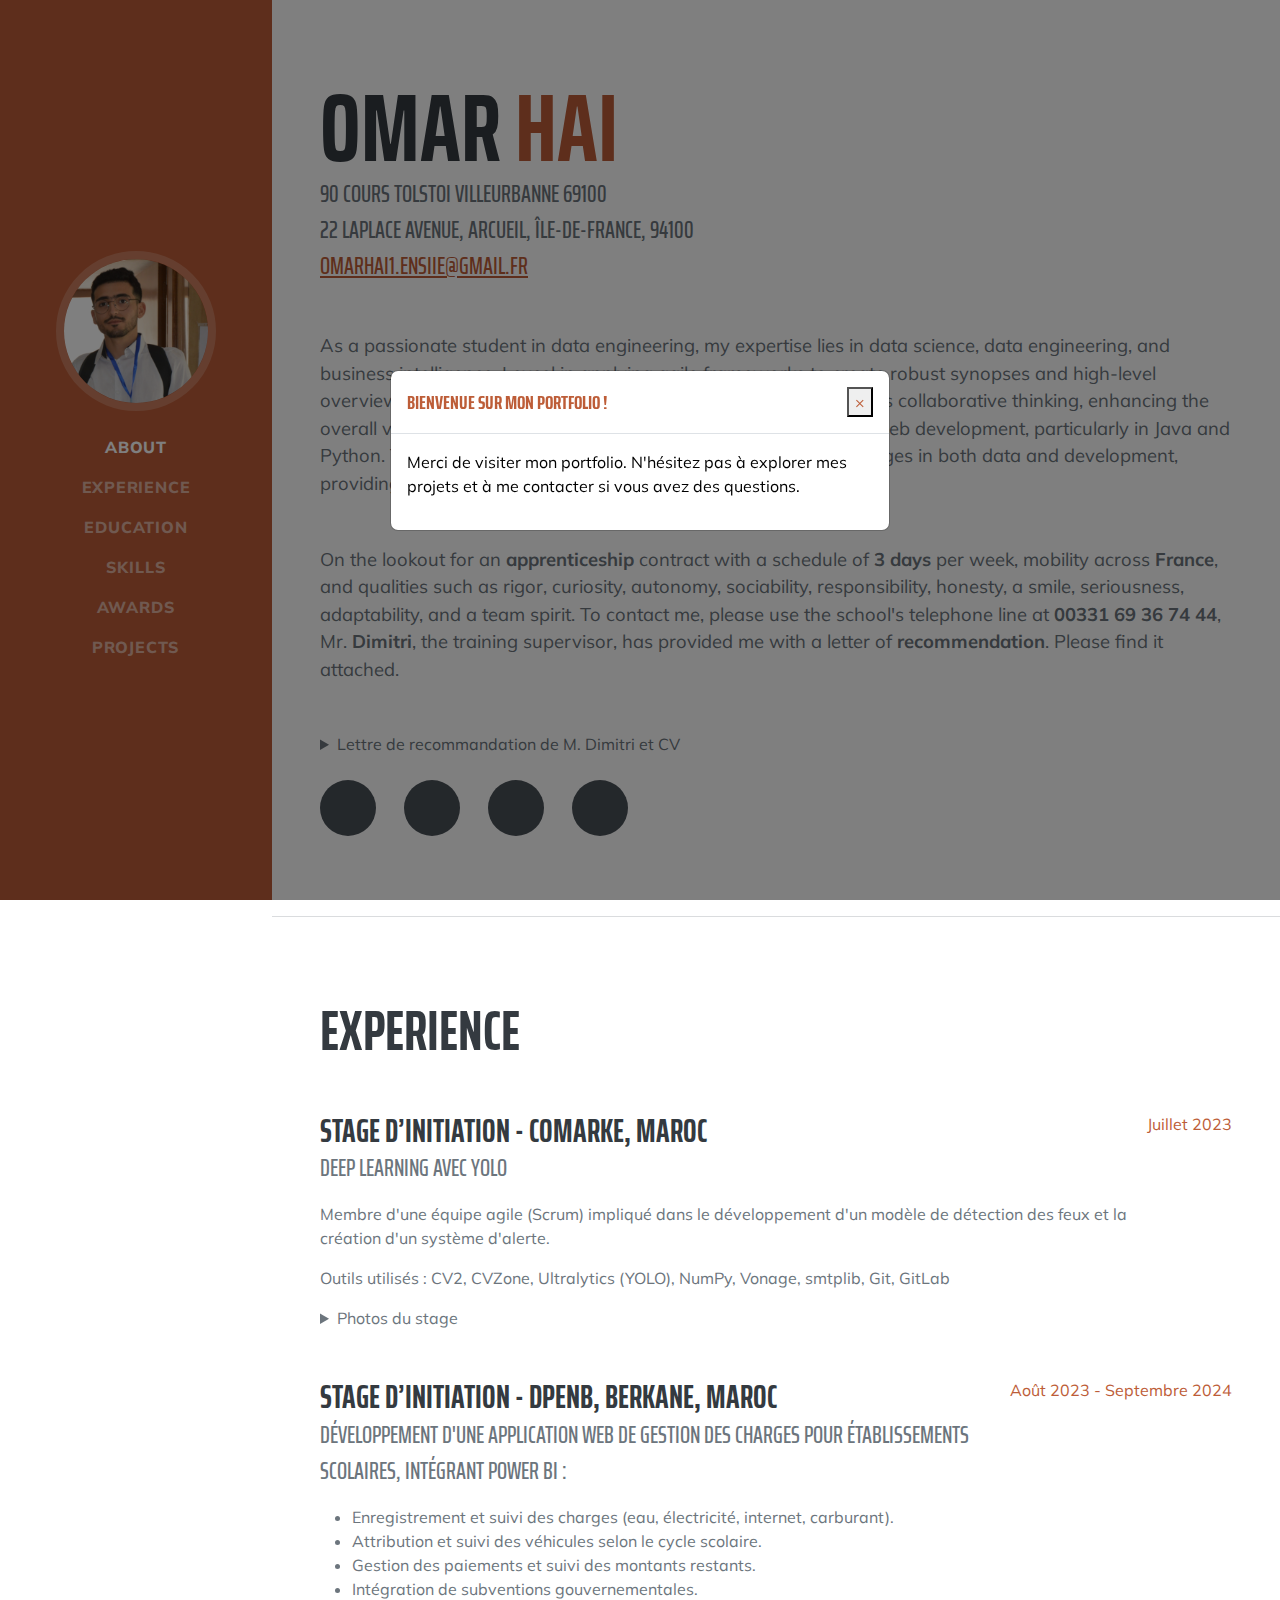
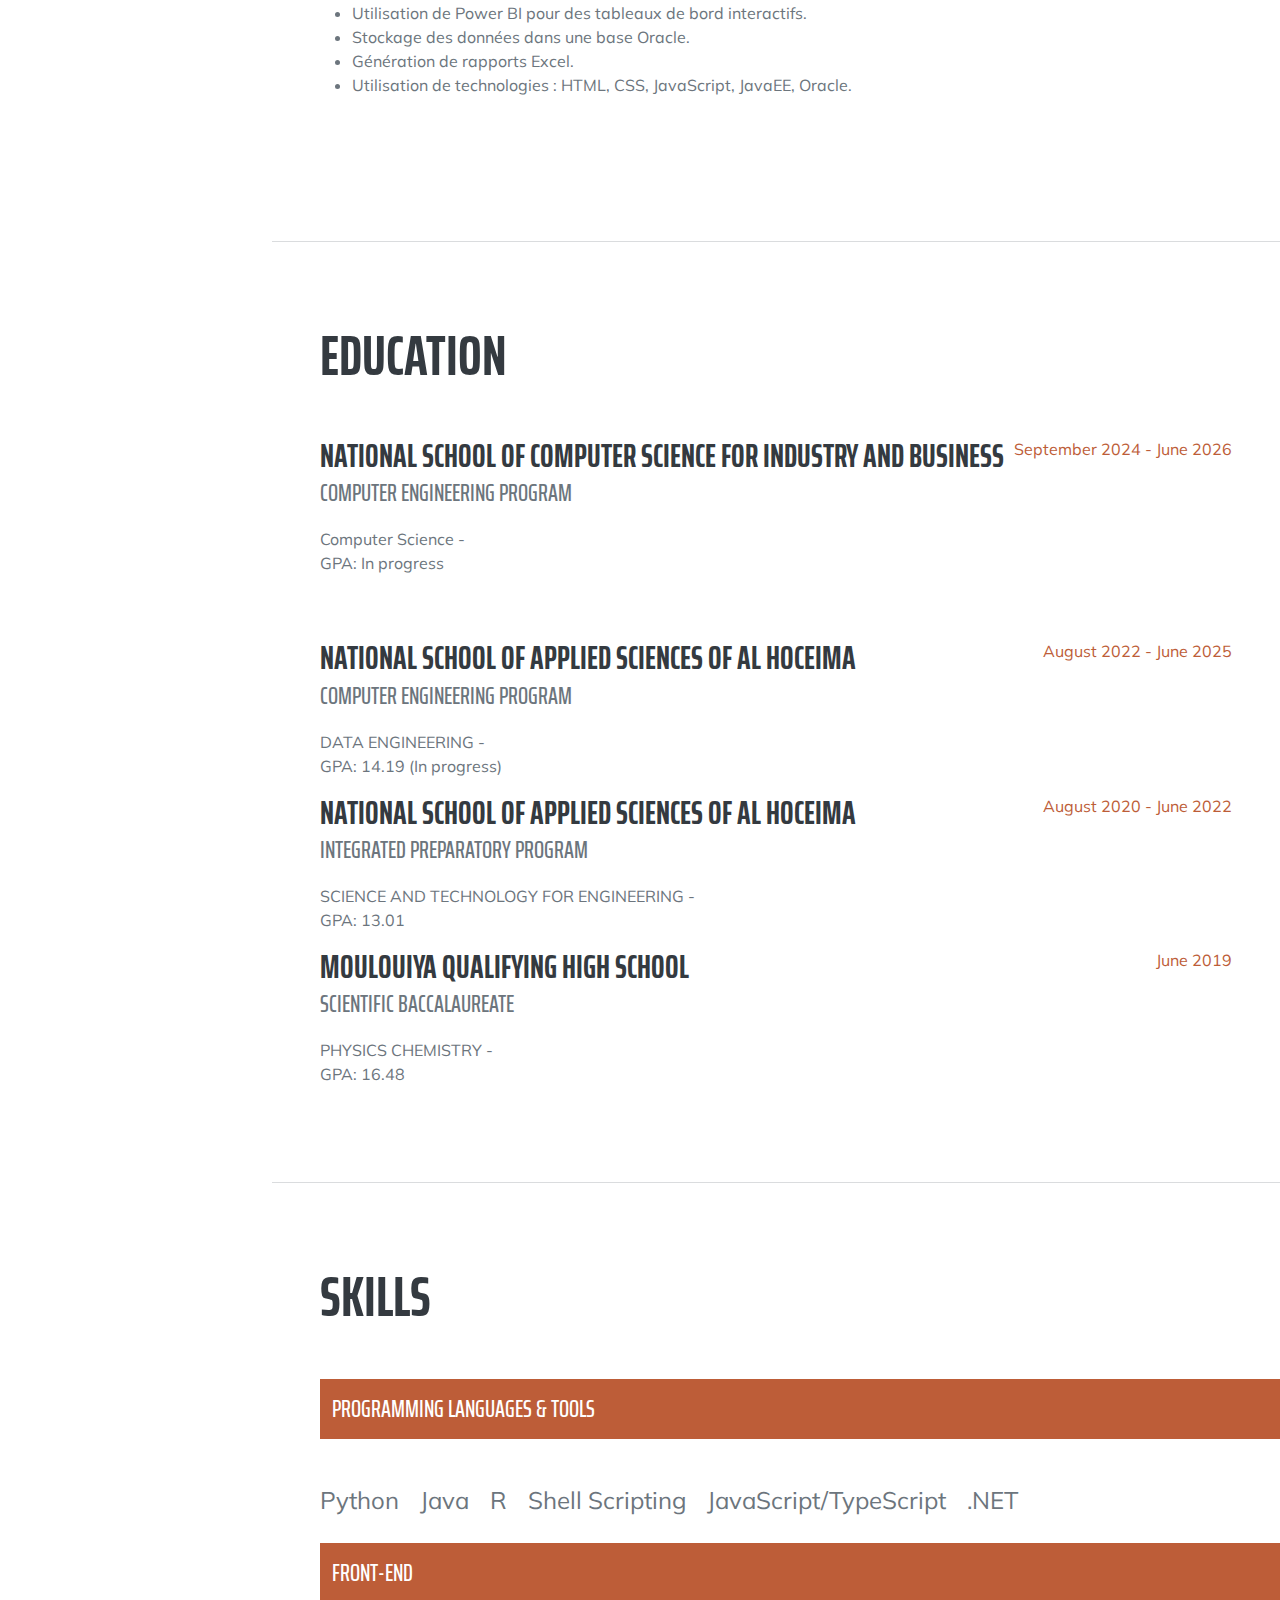
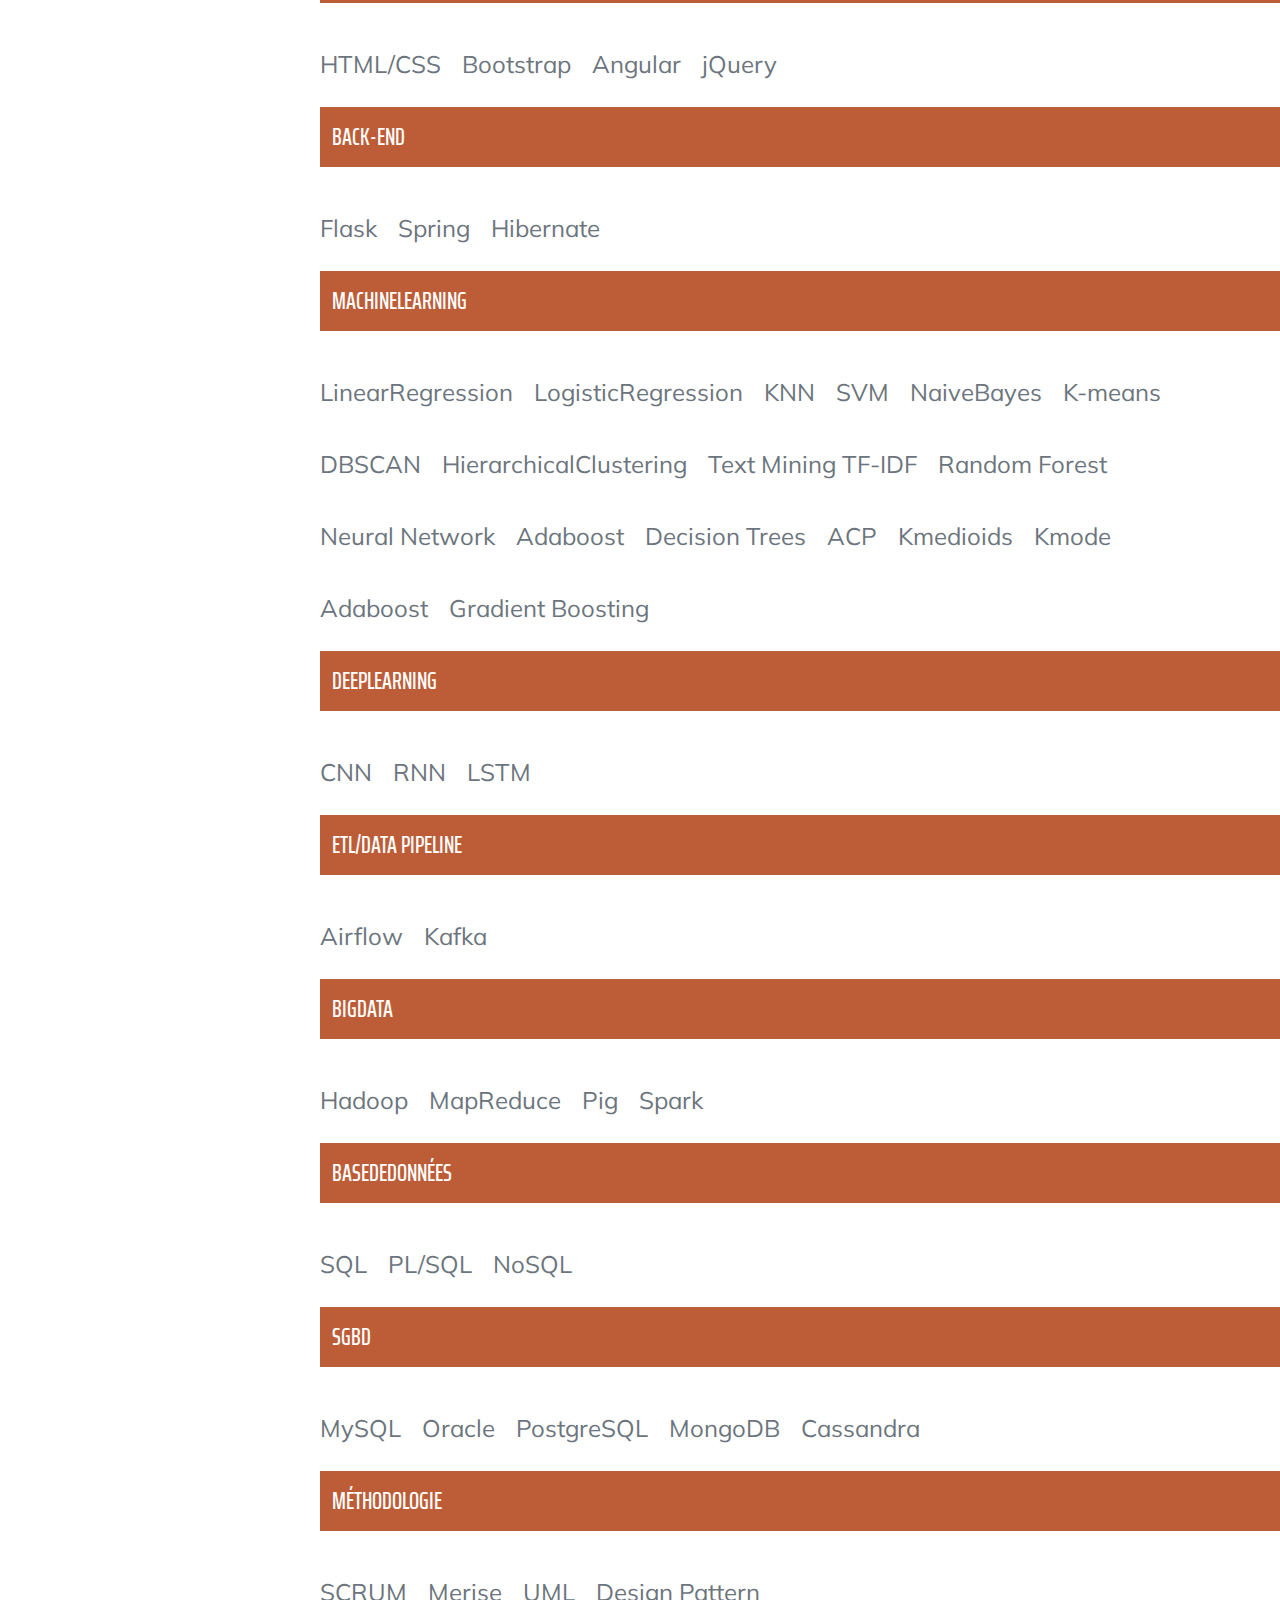
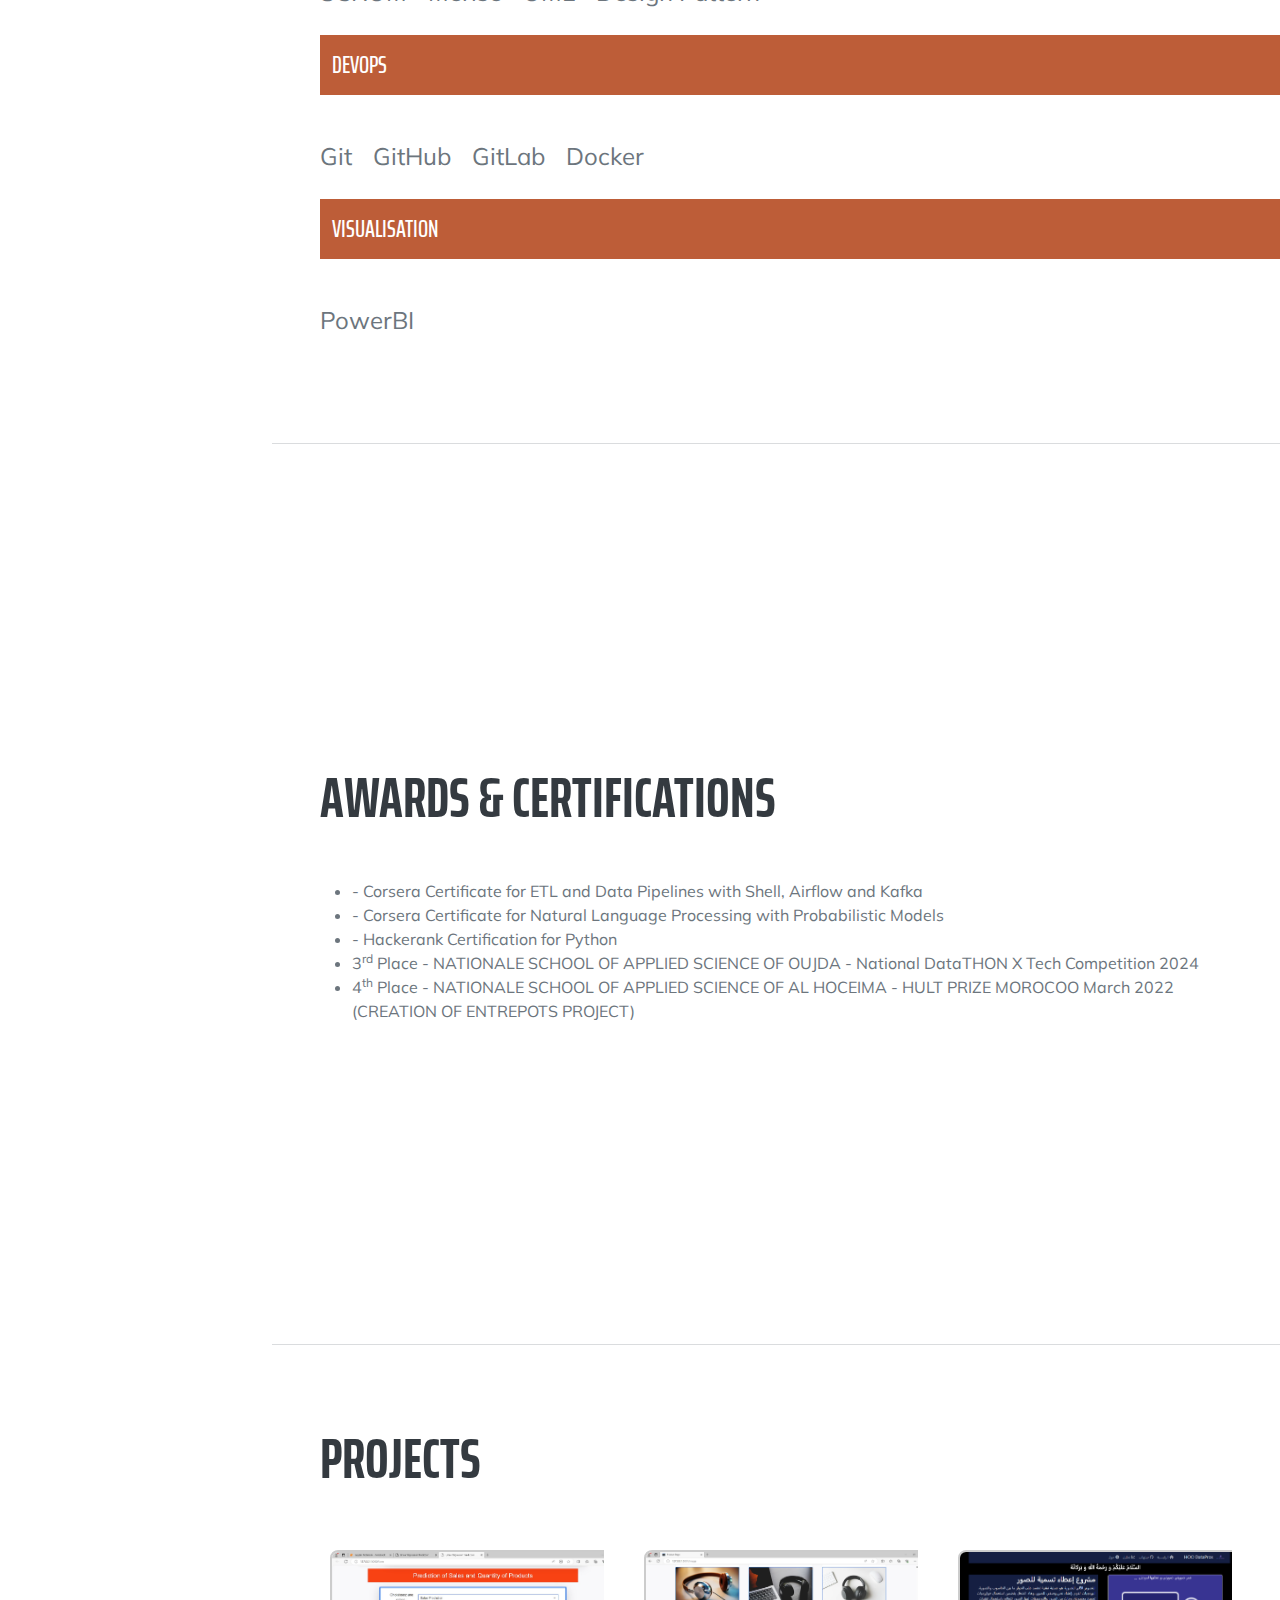
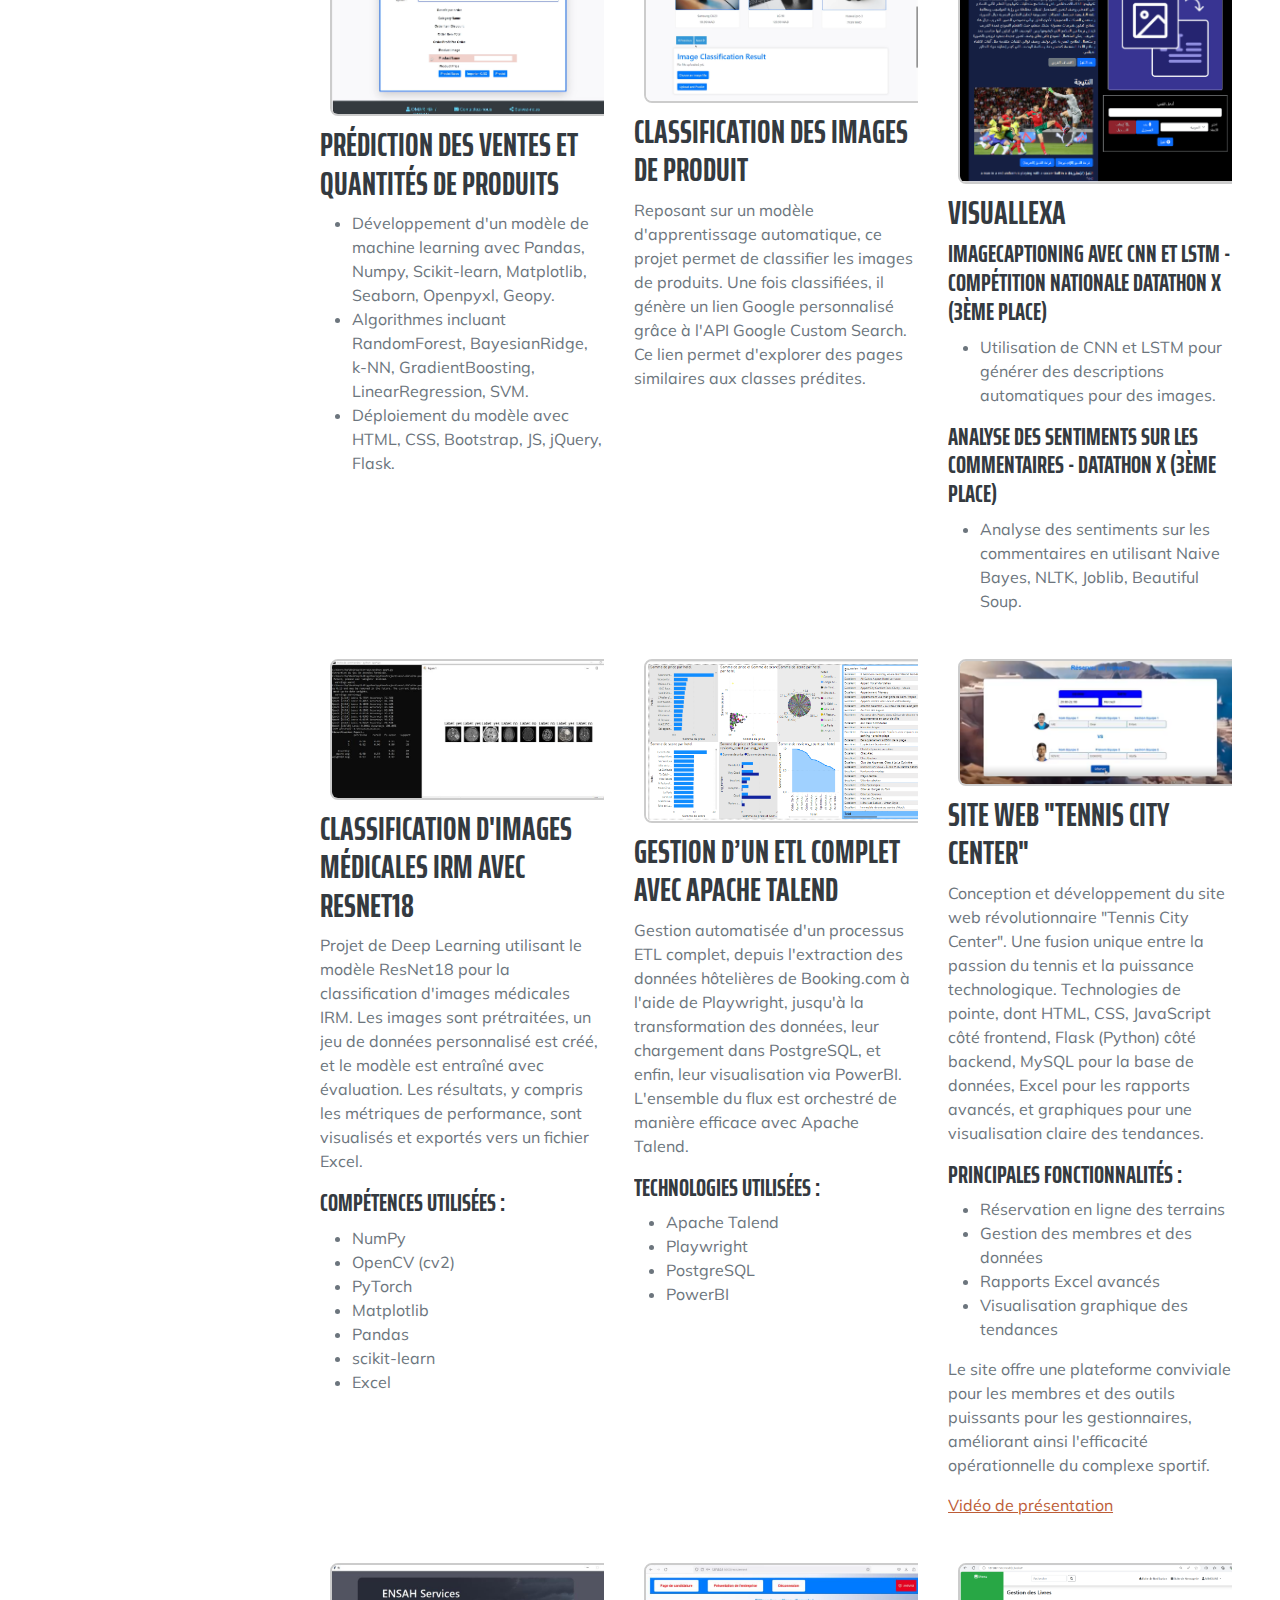
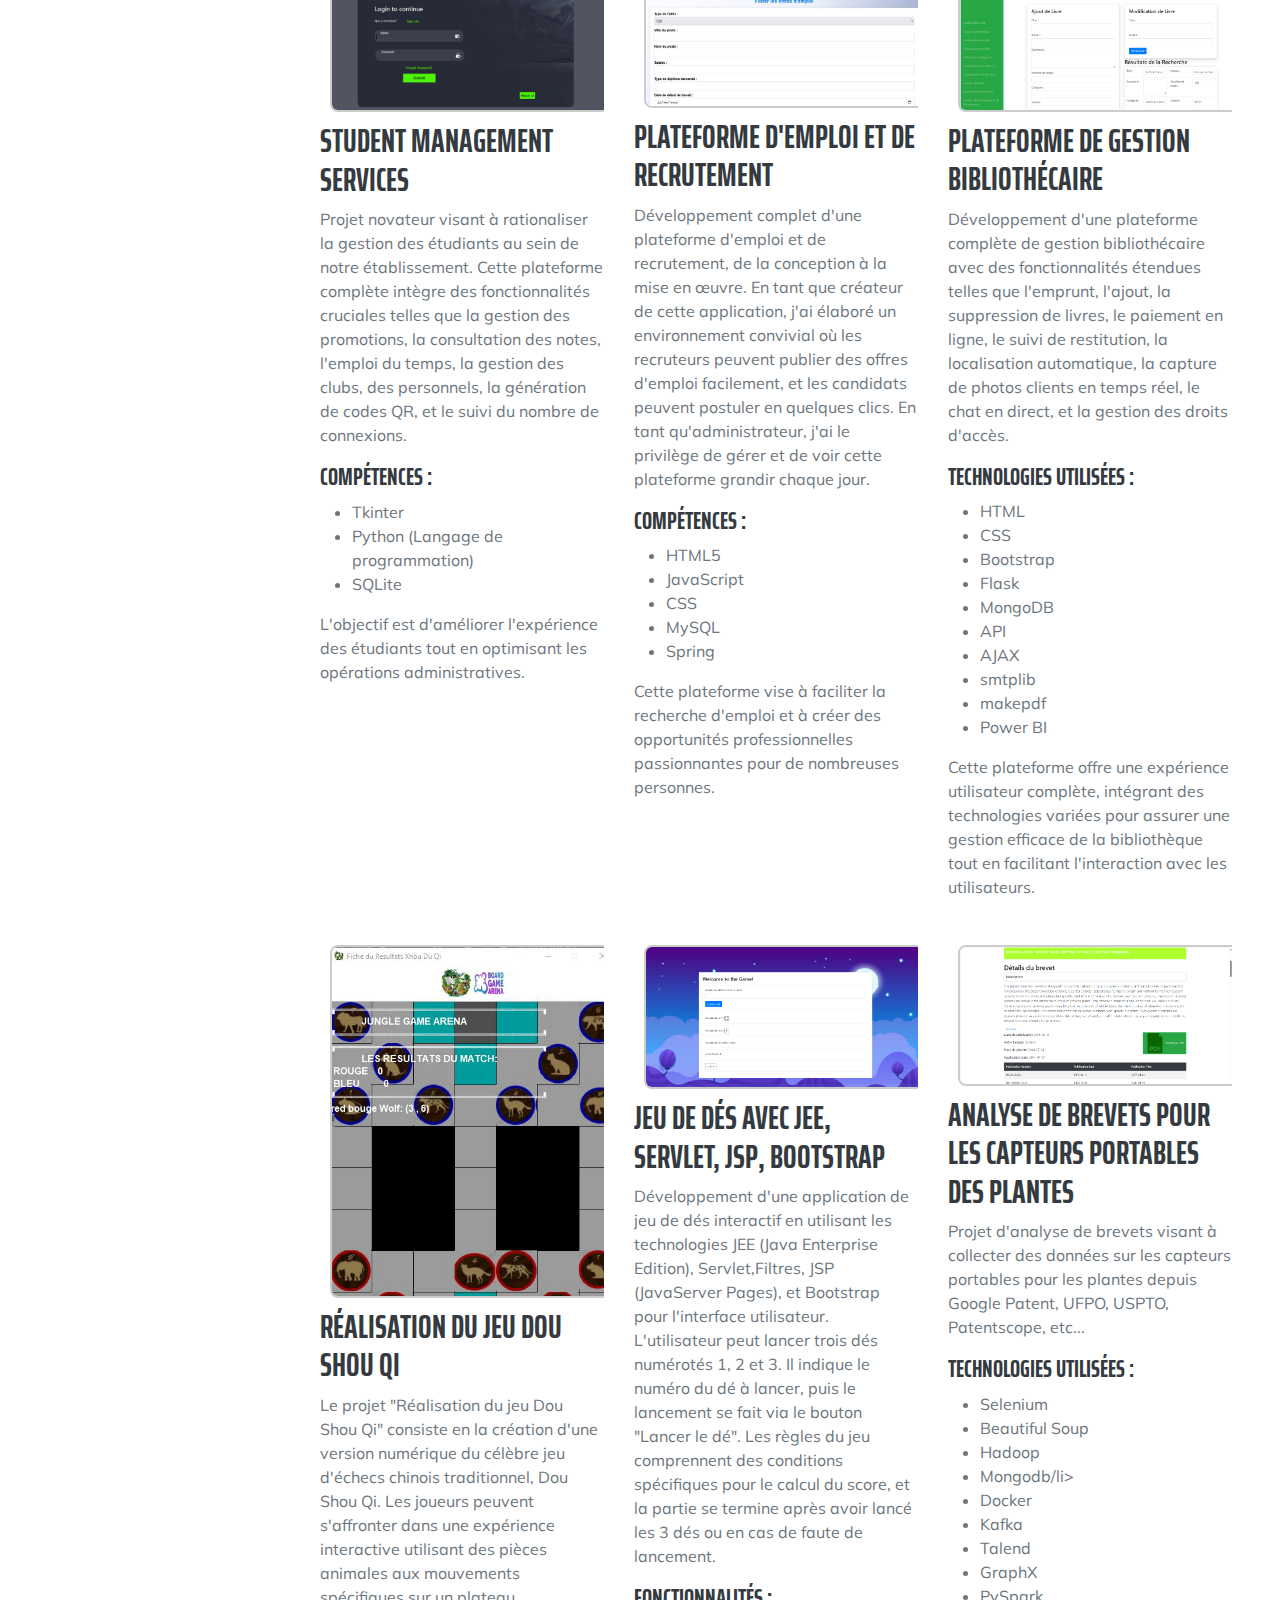
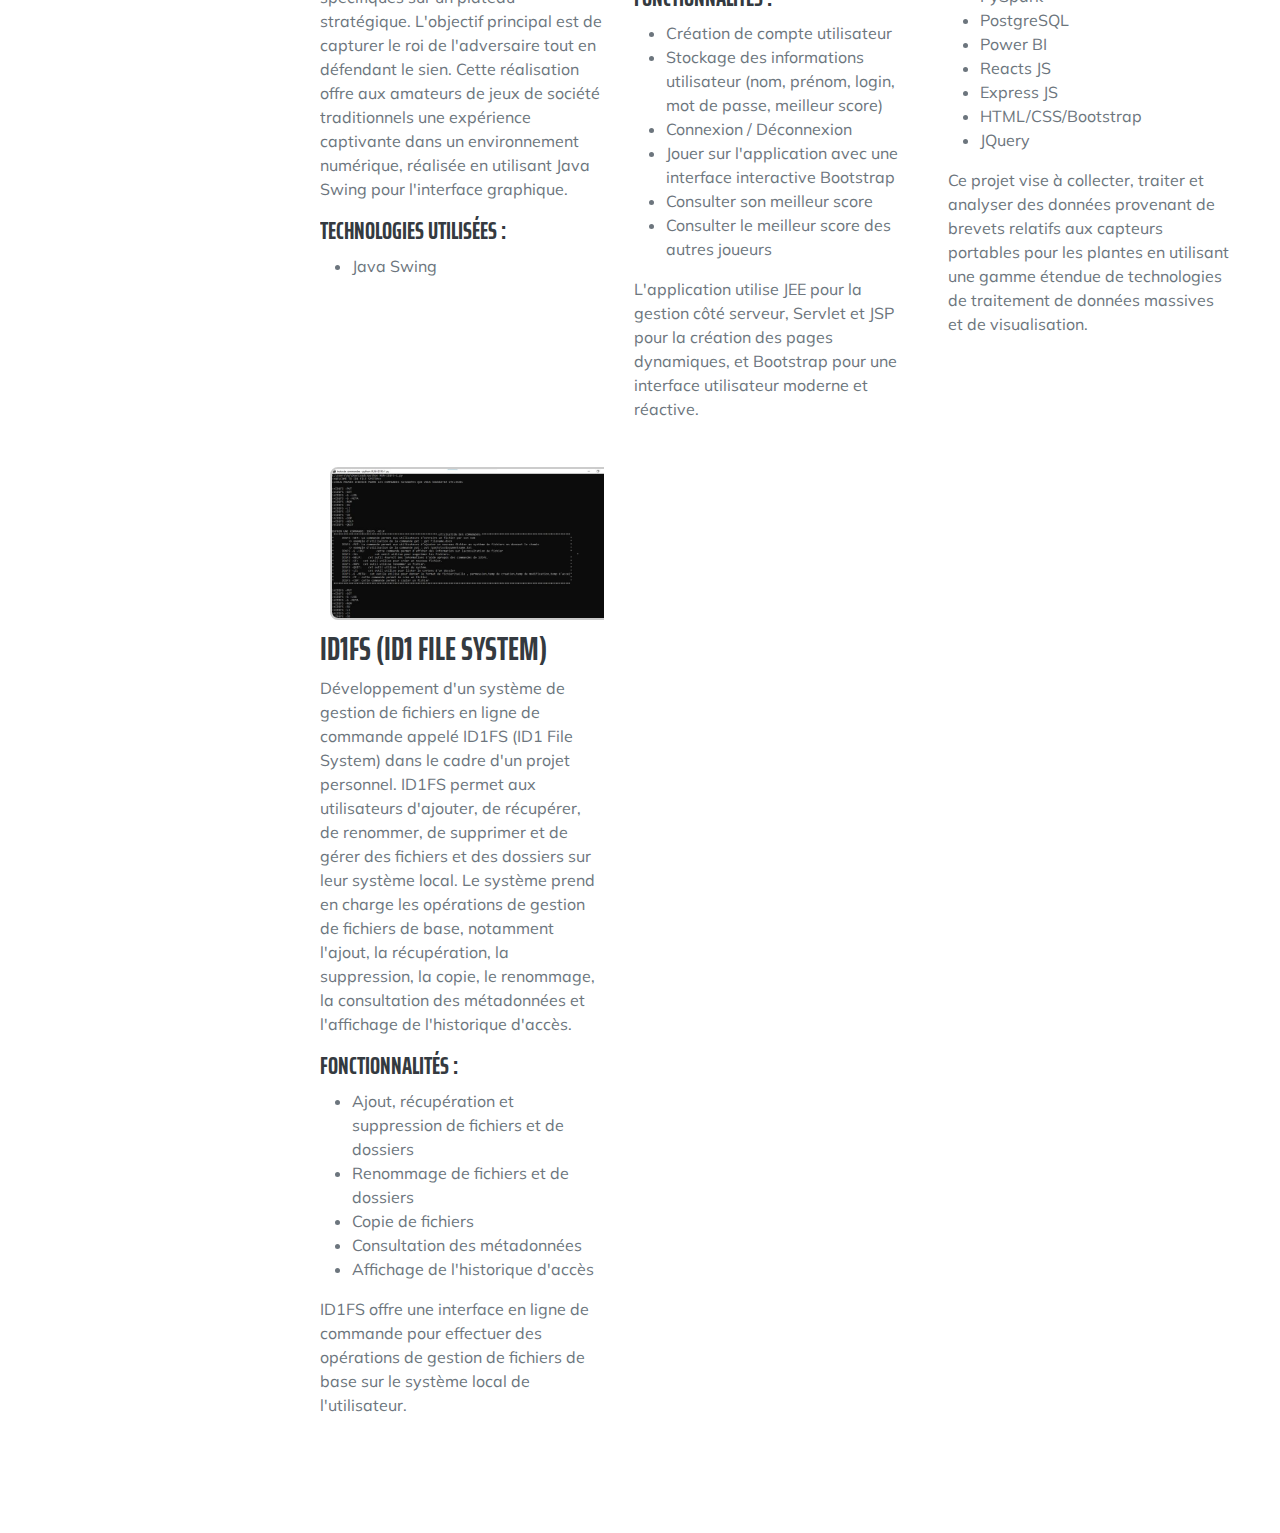
==== index.html @ 0778cf71 "Update index.html" ====
<!DOCTYPE html>
<html lang="en">
    <head>
        <meta charset="utf-8" />
        <meta name="viewport" content="width=device-width, initial-scale=1, shrink-to-fit=no" />
        <meta name="description" content="" />
        <meta name="author" content="" />
        <title>Resume - OMAR HAI Portfolio</title>
        <link rel="icon" type="image/x-icon" href="assets/img/omar.jpeg" />
        <!-- Font Awesome icons (free version)-->
        <script src="https://use.fontawesome.com/releases/v6.3.0/js/all.js" crossorigin="anonymous"></script>
        <!-- Google fonts-->
        <link href="https://fonts.googleapis.com/css?family=Saira+Extra+Condensed:500,700" rel="stylesheet" type="text/css" />
        <link href="https://fonts.googleapis.com/css?family=Muli:400,400i,800,800i" rel="stylesheet" type="text/css" />
        <script src="https://code.jquery.com/jquery-3.5.1.slim.min.js"></script>
        <!-- Core theme CSS (includes Bootstrap)-->
        <link href="css/styles.css" rel="stylesheet" />

    </head>
    <body id="page-top">

        <div id="welcomeModal" class="modal fade" tabindex="-1" role="dialog" aria-labelledby="welcomeModalLabel" aria-hidden="true">
            <div class="modal-dialog modal-dialog-centered" role="document">
                <div class="modal-content">
                    <div class="modal-header">
                        <h5 class="modal-title" id="welcomeModalLabel">Bienvenue sur mon portfolio !</h5>
                        <button type="button" class="close" data-dismiss="modal" aria-label="Close">
                            <span aria-hidden="true">&times;</span>
                        </button>
                    </div>
                    <div class="modal-body">
                        <p>Merci de visiter mon portfolio. N'hésitez pas à explorer mes projets et à me contacter si vous avez des questions.</p>
                    </div>
                </div>
            </div>
        </div>
        
        <!-- Navigation-->
        <nav class="navbar navbar-expand-lg navbar-dark bg-primary fixed-top" id="sideNav">
            <a class="navbar-brand js-scroll-trigger" href="#page-top">
                <span class="d-block d-lg-none">OMAR HAI</span>
                <span class="d-none d-lg-block">
            <img class="img-fluid img-profile rounded-circle mx-auto mb-2" src="assets/img/omar.jpeg" alt="..." />
        </span>
            </a>
            <button class="navbar-toggler" type="button" data-bs-toggle="collapse" data-bs-target="#navbarResponsive" aria-controls="navbarResponsive" aria-expanded="false" aria-label="Toggle navigation">
                <span class="navbar-toggler-icon"></span>
            </button>
            <div class="collapse navbar-collapse" id="navbarResponsive">
                <ul class="navbar-nav">
                    <li class="nav-item"><a class="nav-link js-scroll-trigger" href="#about">About</a></li>
                    <li class="nav-item"><a class="nav-link js-scroll-trigger" href="#experience">Experience</a></li>
                    <li class="nav-item"><a class="nav-link js-scroll-trigger" href="#education">Education</a></li>
                    <li class="nav-item"><a class="nav-link js-scroll-trigger" href="#skills">Skills</a></li>
                    <li class="nav-item"><a class="nav-link js-scroll-trigger" href="#awards">Awards</a></li>
                    <li class="nav-item border-success"><a class="nav-link js-scroll-trigger" href="#projects">Projects</a></li>
                </ul>
            </div>
        </nav>

        <div class="container-fluid p-0">
            <section class="resume-section" id="about">
                <div class="resume-section-content">
                    <h1 class="mb-0">
                        OMAR
                        <span class="text-primary">HAI</span>
                    </h1>
                    <div class="subheading mb-5">

                        90 Cours Tolstoi Villeurbanne 69100</br>
                        22 Laplace Avenue, Arcueil, Île-de-France, 94100</br>
                        <a href="mailto:omarhai1.ensiie@gmail.fr">omarhai1.ensiie@gmail.fr</a>
                    </div>
                    <p class="lead mb-5">As a passionate student in data engineering, my expertise lies in data science, data engineering, and business intelligence. I excel in applying agile frameworks to create robust synopses and high-level overviews. My iterative approach to corporate strategy encourages collaborative thinking, enhancing the overall value proposition. Beyond data, I am also driven towards web development, particularly in Java and Python. This diverse skill set allows me to address complex challenges in both data and development, providing a versatile and innovation-oriented perspective.</p>
                    <p class="lead mb-5">On the lookout for an <strong>apprenticeship</strong> contract with a schedule of <strong>3 days</strong> per week, mobility across <strong>France</strong>, and qualities such as rigor, curiosity, autonomy, sociability, responsibility, honesty, a smile, seriousness, adaptability, and a team spirit. To contact me, please use the school's telephone line at <strong>00331 69 36 74 44</strong>, Mr. <strong>Dimitri</strong>, the training supervisor, has provided me with a letter of <strong>recommendation</strong>. Please find it attached.</p>
                    <details>
                        <summary>Lettre de recommandation de M. Dimitri et CV</summary>
                        <br>
                        <ul style="list-style: none; padding: 0;">
                            <li style="display: inline-block; margin-right: 20px;">
                                <a href="/portfolio/assets/pdf/recommandation.pdf" download>
                                    <img src="/portfolio/assets/img/pdf.png" alt="Lettre de recommandation" width="50" height="50">
                                </a>
                                <p>Vous pouvez télécharger la lettre de recommandation <a href="/portfolio/assets/pdf/recommandation.pdf" download>ici</a>.</p>
                            </li>
                            <li style="display: inline-block;">
                                <a href="/portfolio/assets/pdf/CV.pdf" download>
                                    <img src="/portfolio/assets/img/pdf.png" alt="CV" width="50" height="50" >
                                </a>
                                <p>Vous pouvez télécharger le CV <a href="/portfolio/assets/pdf/CV.pdf" download>ici</a>.</p>
                            </li>
                        </ul>
                    </details>
                    <br>




                    <div class="social-icons">
                        <a class="social-icon" href="https://www.linkedin.com/in/omar-hai-b75b32207/"><i class="fab fa-linkedin-in"></i></a>
                        <a class="social-icon" href="https://github.com/omarhai410"><i class="fab fa-github"></i></a>
                        <a class="social-icon" href="https://www.instagram.com/omarhai_rh/"><i class="fab fa-instagram"></i></a>
                        <a class="social-icon" href="https://www.facebook.com/profile.php?id=100039967148784"><i class="fab fa-facebook-f"></i></a>
                    </div>
                </div>
            </section>
            <hr class="m-0" />
            <!-- Experience-->
            <section class="resume-section" id="experience">
                <div class="resume-section-content">
                    <h2 class="mb-5">Experience</h2>
                    <div class="d-flex flex-column flex-md-row justify-content-between mb-5">
                        <div class="flex-grow-1">
                            <h3 class="mb-0">Stage d’initiation - Comarke, Maroc</h3>
                            <div class="subheading mb-3">Deep Learning avec Yolo</div>
                            <p>Membre d'une équipe agile (Scrum) impliqué dans le développement d'un modèle de détection des feux et la création d'un système d'alerte.</p>
                            <p>Outils utilisés : CV2, CVZone, Ultralytics (YOLO), NumPy, Vonage, smtplib, Git, GitLab</p>

                            <!-- Balise details pour inclure des photos -->
                            <details>
                                <summary>Photos du stage</summary>
                                <img src="assets/img/fire.jpeg" alt="Photo 1" style="max-width: 300px;">
                                <img src="assets/img/fire2.jpeg" alt="Photo 2" style="max-width: 300px;">
                                <!-- Ajoutez autant d'images que nécessaire -->
                            </details>
                        </div>
                        <div class="flex-shrink-0"><span class="text-primary">Juillet 2023</span></div>
                    </div>

                    <div class="d-flex flex-column flex-md-row justify-content-between mb-5">
                        <div class="flex-grow-1">
                            <h3 class="mb-0">Stage d’initiation - DPENB, Berkane, Maroc</h3>
                            <div class="subheading mb-3">Développement d'une application Web de gestion des charges pour établissements scolaires, intégrant Power BI :</div>
                            <ul>
                                <li>Enregistrement et suivi des charges (eau, électricité, internet, carburant).</li>
                                <li>Attribution et suivi des véhicules selon le cycle scolaire.</li>
                                <li>Gestion des paiements et suivi des montants restants.</li>
                                <li>Intégration de subventions gouvernementales.</li>
                                <li>Utilisation de Power BI pour des tableaux de bord interactifs.</li>
                                <li>Stockage des données dans une base Oracle.</li>
                                <li>Génération de rapports Excel.</li>
                                <li>Utilisation de technologies : HTML, CSS, JavaScript, JavaEE, Oracle.</li>
                            </ul>
                        </div>
                        <div class="flex-shrink-0"><span class="text-primary">Août 2023 - Septembre 2024</span></div>
                    </div>

                </div>
            </section>
            <hr class="m-0" />
            <!-- Education-->
            <section class="resume-section" id="education">
                <div class="resume-section-content">
                    <h2 class="mb-5">Education</h2>
                    <div class="d-flex flex-column flex-md-row justify-content-between mb-5">
                        <div class="flex-grow-1">
                            <h3 class="mb-0">NATIONAL SCHOOL OF COMPUTER SCIENCE FOR INDUSTRY AND BUSINESS</h3>
                            <div class="subheading mb-3">Computer Engineering Program</div>
                            <div>Computer Science -</div>
                            <p>GPA: In progress</p>
                        </div>
                        <div class="flex-shrink-0"><span class="text-primary">September 2024 - June 2026</span></div>
                    </div>

                    <div class="d-flex flex-column flex-md-row justify-content-between">
                        <div class="flex-grow-1">
                            <h3 class="mb-0">NATIONAL SCHOOL OF APPLIED SCIENCES OF AL HOCEIMA</h3>
                            <div class="subheading mb-3">Computer Engineering Program</div>
                            <div>DATA ENGINEERING -</div>
                            <p>GPA: 14.19 (In progress)</p>
                        </div>
                        <div class="flex-shrink-0"><span class="text-primary">August 2022 - June 2025</span></div>
                    </div>

                    <div class="d-flex flex-column flex-md-row justify-content-between">
                        <div class="flex-grow-1">
                            <h3 class="mb-0">NATIONAL SCHOOL OF APPLIED SCIENCES OF AL HOCEIMA</h3>
                            <div class="subheading mb-3">Integrated Preparatory Program</div>
                            <div>SCIENCE AND TECHNOLOGY FOR ENGINEERING -</div>
                            <p>GPA: 13.01</p>
                        </div>
                        <div class="flex-shrink-0"><span class="text-primary">August 2020 - June 2022</span></div>
                    </div>

                    <div class="d-flex flex-column flex-md-row justify-content-between">
                        <div class="flex-grow-1">
                            <h3 class="mb-0">MOULOUIYA QUALIFYING HIGH SCHOOL</h3>
                            <div class="subheading mb-3">SCIENTIFIC BACCALAUREATE</div>
                            <div>PHYSICS CHEMISTRY -</div>
                            <p>GPA: 16.48</p>
                        </div>
                        <div class="flex-shrink-0"><span class="text-primary">June 2019</span></div>
                    </div>

                </div>
            </section>
            <hr class="m-0" />
            <!-- Skills-->
            <section class="resume-section" id="skills">
                <div class="resume-section-content">
                    <h2 class="mb-5">Skills</h2>

                    <div class="subheading mb-3">Programming Languages & Tools</div>
                    <ul class="list-inline dev-icons">
                        <li class="list-inline-item"><i class="fab fa-python"></i> Python</li>
                        <li class="list-inline-item"><i class="fab fa-java"></i> Java</li>
                        <li class="list-inline-item"><i class="fab fa-r-project"></i> R</li>
                        <li class="list-inline-item"><i class="fas fa-terminal"></i> Shell Scripting</li>
                        <li class="list-inline-item"><i class="fab fa-js"></i> JavaScript/TypeScript</li>
                        <li class="list-inline-item"><i class="fab fa-dot-net"></i> .NET</li>
                    </ul>

                    <div class="subheading mb-3">Front-end</div>
                    <ul class="list-inline dev-icons">
                        <li class="list-inline-item"><i class="fab fa-html5"></i> HTML/CSS</li>
                        <li class="list-inline-item"><i class="fab fa-bootstrap"></i> Bootstrap</li>
                        <li class="list-inline-item"><i class="fab fa-angular"></i> Angular</li>
                        <li class="list-inline-item"><i class="fab fa-js-square"></i> jQuery</li>
                    </ul>

                    <div class="subheading mb-3">Back-end</div>
                    <ul class="list-inline dev-icons">
                        <li class="list-inline-item"><i class="fab fa-python"></i> Flask</li>
                        <li class="list-inline-item"><i class="fab fa-java"></i> Spring</li>
                        <li class="list-inline-item"><i class="fas fa-database"></i> Hibernate</li>
                    </ul>

                    <div class="subheading mb-3">MachineLearning</div>
                    <ul class="list-inline dev-icons">
                        <li class="list-inline-item">LinearRegression</li>
                        <li class="list-inline-item">LogisticRegression</li>
                        <li class="list-inline-item">KNN</li>
                        <li class="list-inline-item">SVM</li>
                        <li class="list-inline-item">NaiveBayes</li>
                        <li class="list-inline-item">K-means</li>
                        <li class="list-inline-item">DBSCAN</li>
                        <li class="list-inline-item">HierarchicalClustering</li>
                        <li class="list-inline-item">Text Mining TF-IDF</li>
                        <li class="list-inline-item">Random Forest</li>
                        <li class="list-inline-item">Neural Network</li>
                        <li class="list-inline-item">Adaboost</li>
                        <li class="list-inline-item">Decision Trees</li>
                        <li class="list-inline-item">ACP</li>
                        <li class="list-inline-item">Kmedioids</li>
                        <li class="list-inline-item">Kmode</li>
                        <li class="list-inline-item">Adaboost</li>
                        <li class="list-inline-item">Gradient Boosting</li>
                    </ul>

                    <!-- Ajouter d'autres sections (DeepLearning, ETL/Data Pipeline, etc.) de manière similaire -->

                    <div class="subheading mb-3">DeepLearning</div>
                    <ul class="list-inline dev-icons">
                        <li class="list-inline-item">CNN</li>
                        <li class="list-inline-item">RNN</li>
                        <li class="list-inline-item">LSTM</li>
                    </ul>

                    <!-- Ajouter d'autres algorithmes ici -->

                    <div class="subheading mb-3">ETL/Data Pipeline</div>
                    <ul class="list-inline dev-icons">
                        <li class="list-inline-item">Airflow</li>
                        <li class="list-inline-item">Kafka</li>
                    </ul>

                    <!-- Ajouter d'autres sections (BigData, Basededonnées, etc.) de manière similaire -->

                    <div class="subheading mb-3">BigData</div>
                    <ul class="list-inline dev-icons">
                        <li class="list-inline-item">Hadoop</li>
                        <li class="list-inline-item">MapReduce</li>
                        <li class="list-inline-item">Pig</li>
                        <li class="list-inline-item">Spark</li>
                    </ul>

                    <div class="subheading mb-3">Basededonnées</div>
                    <ul class="list-inline dev-icons">
                        <li class="list-inline-item">SQL</li>
                        <li class="list-inline-item">PL/SQL</li>
                        <li class="list-inline-item">NoSQL</li>
                    </ul>

                    <div class="subheading mb-3">SGBD</div>
                    <ul class="list-inline dev-icons">
                        <li class="list-inline-item">MySQL</li>
                        <li class="list-inline-item">Oracle</li>
                        <li class="list-inline-item">PostgreSQL</li>
                        <li class="list-inline-item">MongoDB</li>
                        <li class="list-inline-item">Cassandra</li>
                    </ul>

                    <div class="subheading mb-3">Méthodologie</div>
                    <ul class="list-inline dev-icons">
                        <li class="list-inline-item">SCRUM</li>
                        <li class="list-inline-item">Merise</li>
                        <li class="list-inline-item">UML</li>
                        <li class="list-inline-item">Design Pattern</li>
                    </ul>

                    <div class="subheading mb-3">DevOps</div>
                    <ul class="list-inline dev-icons">
                        <li class="list-inline-item">Git</li>
                        <li class="list-inline-item">GitHub</li>
                        <li class="list-inline-item">GitLab</li>
                        <li class="list-inline-item">Docker</li>
                    </ul>

                    <div class="subheading mb-3">Visualisation</div>
                    <ul class="list-inline dev-icons">
                        <li class="list-inline-item">PowerBI</li>
                    </ul>
                </div>

            </section>

            <hr class="m-0" />
            <section class="resume-section" id="awards">
                <div class="resume-section-content">
                    <h2 class="mb-5">Awards & Certifications</h2>
                    <ul class="fa-ul mb-0">
                        <li class="border-warning">
                            <span class="fa-li"><i class="fas fa-trophy text-warning"></i></span>
                            - Corsera Certificate for ETL and Data Pipelines with Shell, Airflow and Kafka
                        </li>

                        <li class="border-warning">
                            <span class="fa-li"><i class="fas fa-trophy text-warning"></i></span>
                            - Corsera Certificate for Natural Language Processing with Probabilistic Models
                        </li>

                        <li class="border-warning">
                            <span class="fa-li"><i class="fas fa-trophy text-warning"></i></span>
                            - Hackerank Certification for Python
                        </li>
                        <li class="border-warning">
                            <span class="fa-li"><i class="fas fa-trophy text-warning"></i></span>
                            3<sup>rd</sup> Place - NATIONALE SCHOOL OF APPLIED SCIENCE OF OUJDA - National DataTHON X Tech Competition 2024
                        </li>
                        <li class="border-warning">
                            <span class="fa-li"><i class="fas fa-trophy text-warning"></i></span>
                            4<sup>th</sup> Place - NATIONALE SCHOOL OF APPLIED SCIENCE OF AL HOCEIMA - HULT PRIZE MOROCOO March 2022 (CREATION OF ENTREPOTS PROJECT)
                        </li>
                    </ul>

                </div>
            </section>



            <hr class="m-0" />
            <section class="resume-section" id="projects">
                <div class="resume-section-content">
                    <h2 class="mb-5">Projects</h2>
                    <div class="projects-container">
                        <div class="project-item">
                            <span class="fa-li"><i class="fas fa-project-diagram text-info"></i></span>
                            <div class="project-details">
                                <img src="assets/img/sales.png" alt="Prédiction des ventes et quantités de produits" class="project-image">
                                <h3>Prédiction des ventes et quantités de produits</h3>
                                <ul>
                                    <li>Développement d'un modèle de machine learning avec Pandas, Numpy, Scikit-learn, Matplotlib, Seaborn, Openpyxl, Geopy.</li>
                                    <li>Algorithmes incluant RandomForest, BayesianRidge, k-NN, GradientBoosting, LinearRegression, SVM.</li>
                                    <li>Déploiement du modèle avec HTML, CSS, Bootstrap, JS, jQuery, Flask.</li>
                                </ul>
                            </div>
                        </div>

                        <!-- Ajoutez d'autres projets au besoin -->

                        <div class="project-item">
                            <span class="fa-li"><i class="fas fa-project-diagram text-info"></i></span>
                            <div class="project-details">
                                <img src="assets/img/classification.png" alt="Classification des Images de Produit" class="project-image">
                                <h3>Classification des Images de Produit</h3>
                                <p>
                                    Reposant sur un modèle d'apprentissage automatique, ce projet permet de classifier les images de produits. Une fois classifiées, il génère un lien Google personnalisé grâce à l'API Google Custom Search. Ce lien permet d'explorer des pages similaires aux classes prédites.
                                </p>
                            </div>
                        </div>

                        <!-- Ajoutez un troisième projet -->

                        <div class="project-item">
                            <span class="fa-li"><i class="fas fa-project-diagram text-info"></i></span>
                            <div class="project-details">
                                <img src="assets/img/imacap.png" alt="Nom du projet 3" class="project-image">
                                <h3>VisualLexa</h3>
                                <h4>ImageCaptioning avec CNN et LSTM - Compétition nationale Datathon X (3ème place)</h4>
                                <ul>
                                    <li>Utilisation de CNN et LSTM pour générer des descriptions automatiques pour des images.</li>
                                </ul>
                                <h4>Analyse des sentiments sur les commentaires - Datathon X (3ème place)</h4>
                                <ul>
                                    <li>Analyse des sentiments sur les commentaires en utilisant Naive Bayes, NLTK, Joblib, Beautiful Soup.</li>
                                </ul>
                            </div>
                        </div>

                        <div class="project-item">
                            <span class="fa-li"><i class="fas fa-project-diagram text-info"></i></span>
                            <div class="project-details">
                                <img src="assets/img/cnn.jpeg" alt="Classification d'Images Médicales IRM avec ResNet18" class="project-image">
                                <h3>Classification d'Images Médicales IRM avec ResNet18</h3>
                                <p>Projet de Deep Learning utilisant le modèle ResNet18 pour la classification d'images médicales IRM. Les images sont prétraitées, un jeu de données personnalisé est créé, et le modèle est entraîné avec évaluation. Les résultats, y compris les métriques de performance, sont visualisés et exportés vers un fichier Excel.</p>
                                <h4>Compétences utilisées :</h4>
                                <ul>
                                    <li>NumPy</li>
                                    <li>OpenCV (cv2)</li>
                                    <li>PyTorch</li>
                                    <li>Matplotlib</li>
                                    <li>Pandas</li>
                                    <li>scikit-learn</li>
                                    <li>Excel</li>
                                </ul>
                            </div>
                        </div>

                        <div class="project-item">
                            <span class="fa-li"><i class="fas fa-project-diagram text-info"></i></span>
                            <div class="project-details">
                                <img src="assets/img/extraction.png" alt="Gestion d’un ETL complet avec Apache Talend" class="project-image">
                                <h3>Gestion d’un ETL complet avec Apache Talend</h3>
                                <p>
                                    Gestion automatisée d'un processus ETL complet, depuis l'extraction des données hôtelières de Booking.com à l'aide de Playwright, jusqu'à la transformation des données, leur chargement dans PostgreSQL, et enfin, leur visualisation via PowerBI. L'ensemble du flux est orchestré de manière efficace avec Apache Talend.
                                </p>
                                <h4>Technologies utilisées :</h4>
                                <ul>
                                    <li>Apache Talend</li>
                                    <li>Playwright</li>
                                    <li>PostgreSQL</li>
                                    <li>PowerBI</li>
                                </ul>
                            </div>
                        </div>

                        <div class="project-item">
                            <span class="fa-li"><i class="fas fa-project-diagram text-info"></i></span>
                            <div class="project-details">
                                <img src="assets/img/tennis.png" alt="Site web Tennis City Center" class="project-image">
                                <h3>Site web "Tennis City Center"</h3>
                                <p>
                                    Conception et développement du site web révolutionnaire "Tennis City Center". Une fusion unique entre la passion du tennis et la puissance technologique. Technologies de pointe, dont HTML, CSS, JavaScript côté frontend, Flask (Python) côté backend, MySQL pour la base de données, Excel pour les rapports avancés, et graphiques pour une visualisation claire des tendances.
                                </p>
                                <h4>Principales fonctionnalités :</h4>
                                <ul>
                                    <li>Réservation en ligne des terrains</li>
                                    <li>Gestion des membres et des données</li>
                                    <li>Rapports Excel avancés</li>
                                    <li>Visualisation graphique des tendances</li>
                                </ul>
                                <p>
                                    Le site offre une plateforme conviviale pour les membres et des outils puissants pour les gestionnaires, améliorant ainsi l'efficacité opérationnelle du complexe sportif.
                                </p>
                                <p class="video-link"><a href="https://www.linkedin.com/feed/update/urn:li:activity:7112956823099318272/?originalSubdomain=fr" target="_blank">Vidéo de présentation</a></p>
                            </div>
                        </div>

                        <div class="project-item">
                            <span class="fa-li"><i class="fas fa-project-diagram text-info"></i></span>
                            <div class="project-details">
                                <img src="assets/img/ensahservice.jpeg" alt="Student Management Services" class="project-image">
                                <h3>STUDENT MANAGEMENT SERVICES</h3>
                                <p>
                                    Projet novateur visant à rationaliser la gestion des étudiants au sein de notre établissement. Cette plateforme complète intègre des fonctionnalités cruciales telles que la gestion des promotions, la consultation des notes, l'emploi du temps, la gestion des clubs, des personnels, la génération de codes QR, et le suivi du nombre de connexions.
                                </p>
                                <h4>Compétences :</h4>
                                <ul>
                                    <li>Tkinter</li>
                                    <li>Python (Langage de programmation)</li>
                                    <li>SQLite</li>
                                </ul>
                                <p>
                                    L'objectif est d'améliorer l'expérience des étudiants tout en optimisant les opérations administratives.
                                </p>
                            </div>
                        </div>

                        <div class="project-item">
                            <span class="fa-li"><i class="fas fa-project-diagram text-info"></i></span>
                            <div class="project-details">
                                <img src="assets/img/mewa.jpeg" alt="Plateforme d'Emploi et de Recrutement" class="project-image">
                                <h3>Plateforme d'Emploi et de Recrutement</h3>
                                <p>
                                    Développement complet d'une plateforme d'emploi et de recrutement, de la conception à la mise en œuvre. En tant que créateur de cette application, j'ai élaboré un environnement convivial où les recruteurs peuvent publier des offres d'emploi facilement, et les candidats peuvent postuler en quelques clics. En tant qu'administrateur, j'ai le privilège de gérer et de voir cette plateforme grandir chaque jour.
                                </p>
                                <h4>Compétences :</h4>
                                <ul>
                                    <li>HTML5</li>
                                    <li>JavaScript</li>
                                    <li>CSS</li>
                                    <li>MySQL</li>
                                    <li>Spring</li>
                                </ul>
                                <p>
                                    Cette plateforme vise à faciliter la recherche d'emploi et à créer des opportunités professionnelles passionnantes pour de nombreuses personnes.
                                </p>
                            </div>
                        </div>

                        <div class="project-item">
                            <span class="fa-li"><i class="fas fa-project-diagram text-info"></i></span>
                            <div class="project-details">
                                <img src="assets/img/biblio.png" alt="Plateforme de Gestion Bibliothécaire" class="project-image">
                                <h3>Plateforme de Gestion Bibliothécaire</h3>
                                <p>
                                    Développement d'une plateforme complète de gestion bibliothécaire avec des fonctionnalités étendues telles que l'emprunt, l'ajout, la suppression de livres, le paiement en ligne, le suivi de restitution, la localisation automatique, la capture de photos clients en temps réel, le chat en direct, et la gestion des droits d'accès.
                                </p>
                                <h4>Technologies utilisées :</h4>
                                <ul>
                                    <li>HTML</li>
                                    <li>CSS</li>
                                    <li>Bootstrap</li>
                                    <li>Flask</li>
                                    <li>MongoDB</li>
                                    <li>API</li>
                                    <li>AJAX</li>
                                    <li>smtplib</li>
                                    <li>makepdf</li>
                                    <li>Power BI</li>
                                </ul>
                                <p>
                                    Cette plateforme offre une expérience utilisateur complète, intégrant des technologies variées pour assurer une gestion efficace de la bibliothèque tout en facilitant l'interaction avec les utilisateurs.
                                </p>
                            </div>


                        </div>

                        <div class="project-item">
                            <span class="fa-li"><i class="fas fa-project-diagram text-info"></i></span>
                            <div class="project-details">
                                <img src="assets/img/xhi.jpeg" alt="Réalisation du jeu Dou Shou Qi" class="project-image">
                                <h3>Réalisation du jeu Dou Shou Qi</h3>
                                <p>
                                    Le projet "Réalisation du jeu Dou Shou Qi" consiste en la création d'une version numérique du célèbre jeu d'échecs chinois traditionnel, Dou Shou Qi. Les joueurs peuvent s'affronter dans une expérience interactive utilisant des pièces animales aux mouvements spécifiques sur un plateau stratégique. L'objectif principal est de capturer le roi de l'adversaire tout en défendant le sien. Cette réalisation offre aux amateurs de jeux de société traditionnels une expérience captivante dans un environnement numérique, réalisée en utilisant Java Swing pour l'interface graphique.
                                </p>
                                <h4>Technologies utilisées :</h4>
                                <ul>
                                    <li>Java Swing</li>
                                    <!-- Ajoutez d'autres technologies au besoin -->
                                </ul>
                            </div>
                        </div>

                        <div class="project-item">
                            <span class="fa-li"><i class="fas fa-project-diagram text-info"></i></span>
                            <div class="project-details">
                                <img src="assets/img/jee.png" alt="Jeu de Dés avec JEE, Servlet, JSP, Bootstrap" class="project-image">
                                <h3>Jeu de Dés avec JEE, Servlet, JSP, Bootstrap</h3>
                                <p>
                                    Développement d'une application de jeu de dés interactif en utilisant les technologies JEE (Java Enterprise Edition), Servlet,Filtres, JSP (JavaServer Pages), et Bootstrap pour l'interface utilisateur. L'utilisateur peut lancer trois dés numérotés 1, 2 et 3. Il indique le numéro du dé à lancer, puis le lancement se fait via le bouton "Lancer le dé". Les règles du jeu comprennent des conditions spécifiques pour le calcul du score, et la partie se termine après avoir lancé les 3 dés ou en cas de faute de lancement.
                                </p>
                                <h4>Fonctionnalités :</h4>
                                <ul>
                                    <li>Création de compte utilisateur</li>
                                    <li>Stockage des informations utilisateur (nom, prénom, login, mot de passe, meilleur score)</li>
                                    <li>Connexion / Déconnexion</li>
                                    <li>Jouer sur l'application avec une interface interactive Bootstrap</li>
                                    <li>Consulter son meilleur score</li>
                                    <li>Consulter le meilleur score des autres joueurs</li>
                                </ul>
                                <p>
                                    L'application utilise JEE pour la gestion côté serveur, Servlet et JSP pour la création des pages dynamiques, et Bootstrap pour une interface utilisateur moderne et réactive.
                                </p>
                            </div>
                        </div>

                        <div class="project-item">
                            <span class="fa-li"><i class="fas fa-project-diagram text-info"></i></span>
                            <div class="project-details">
                                <img src="assets/img/encours.png" alt="Analyse de Brevets pour les Capteurs Portables des Plantes" class="project-image">
                                <h3>Analyse de Brevets pour les Capteurs Portables des Plantes</h3>
                                <p>
                                    Projet d'analyse de brevets visant à collecter des données sur les capteurs portables pour les plantes depuis Google Patent, UFPO, USPTO, Patentscope, etc...
                                </p>
                                <h4>Technologies utilisées :</h4>
                                <ul>
                                    <li>Selenium</li>
                                    <li>Beautiful Soup</li>
                                    <li>Hadoop</li>
                                    <li>Mongodb/li>
                                    <li>Docker</li>
                                    <li>Kafka</li>
                                    <li>Talend</li>
                                    <li>GraphX</li>
                                    <li>PySpark</li>
                                    <li>PostgreSQL</li>
                                    <li>Power BI</li>
                                    <li>Reacts JS</li>
                                    <li>Express JS</li>
                                    <li>HTML/CSS/Bootstrap</li>
                                    <li>JQuery</li>


                                    <!-- Ajoutez d'autres technologies au besoin -->
                                </ul>
                                <p>
                                    Ce projet vise à collecter, traiter et analyser des données provenant de brevets relatifs aux capteurs portables pour les plantes en utilisant une gamme étendue de technologies de traitement de données massives et de visualisation.
                                </p>
                            </div>
                        </div>

                        <div class="project-item">
                            <span class="fa-li"><i class="fas fa-project-diagram text-info"></i></span>
                            <div class="project-details">
                                <img src="assets/img/idfs.jpeg" alt="ID1FS (ID1 File System)" class="project-image">
                                <h3>ID1FS (ID1 File System)</h3>
                                <p>
                                    Développement d'un système de gestion de fichiers en ligne de commande appelé ID1FS (ID1 File System) dans le cadre d'un projet personnel. ID1FS permet aux utilisateurs d'ajouter, de récupérer, de renommer, de supprimer et de gérer des fichiers et des dossiers sur leur système local. Le système prend en charge les opérations de gestion de fichiers de base, notamment l'ajout, la récupération, la suppression, la copie, le renommage, la consultation des métadonnées et l'affichage de l'historique d'accès.
                                </p>
                                <h4>Fonctionnalités :</h4>
                                <ul>
                                    <li>Ajout, récupération et suppression de fichiers et de dossiers</li>
                                    <li>Renommage de fichiers et de dossiers</li>
                                    <li>Copie de fichiers</li>
                                    <li>Consultation des métadonnées</li>
                                    <li>Affichage de l'historique d'accès</li>
                                </ul>
                                <p>
                                    ID1FS offre une interface en ligne de commande pour effectuer des opérations de gestion de fichiers de base sur le système local de l'utilisateur.
                                </p>
                            </div>
                        </div>










                    </div>

                    </div>

            </section>


</body>
</html>

        </div>
        <!-- Bootstrap core JS-->
        <script src="https://cdn.jsdelivr.net/npm/bootstrap@5.2.3/dist/js/bootstrap.bundle.min.js"></script>
        <!-- Core theme JS-->
        <script src="js/scripts.js"></script>
        <script>
            $(document).ready(function(){
                $('#welcomeModal').modal('show'); // Affichez le modal au chargement de la page
        
                // Masquez le modal après 5 secondes ou lorsqu'on clique sur la croix de fermeture
                setTimeout(function(){
                    $('#welcomeModal').modal('hide');
                }, 5000);
        
                // Gestionnaire d'événements pour le bouton de fermeture
                $('.close').click(function(){
                    $('#welcomeModal').modal('hide');
                });
            });
        </script>

    </body>
</html>
---- css/styles.css ----
@charset "UTF-8";

           /* Style pour le fond du modal */
.modal-content {
    background-color: #fde3d7; /* Couleur de fond */
    border-radius: 10px;
}

/* Style pour le titre du modal */
.modal-title {
    color: #bd5d38; /* Couleur du titre */
}

/* Style pour le texte du modal */
.modal-body {
    color: black; /* Couleur du texte */
}

/* Style pour le bouton de fermeture */
.close {
    color: #bd5d38; /* Couleur du bouton de fermeture */
}

/* Style pour le bouton de fermeture au survol */
.close:hover {
    color: black; /* Couleur du bouton de fermeture au survol */
}



.list-inline-item {
  font-size: 0.5em; /* You can adjust the font size here */
}

.list-inline-item:hover {
  color: #bd5d38; /* Change the color as desired */
}
.resume-section#skills .subheading.mb-3 {
  border: 2px solid #bd5d38;
  padding: 10px;
  background-color: #bd5d38;
  display: inline-block;
  width: 1000px;
  color: white;
}
.projects-container {
  display: flex;
  flex-wrap: wrap;
  justify-content: space-between;
}

.project-item {
  width: calc(33.33% - 20px); /* Calcul de la largeur pour trois projets par ligne avec un espacement de 20px entre les projets */
  margin-bottom: 20px;
  box-sizing: border-box;
}

.project-item img {
  width: 100%;
  max-width: 100%;
  border-radius: 8px;
  margin-bottom: 10px;
}
.project-item {
  overflow: hidden; /* Pour éviter le débordement de l'image lorsqu'elle est agrandie */
  transition: transform 0.3s ease;
}

.project-item:hover {
  background-color: #f0f0f0;
  transform: scale(1.1); /* Ajustez la valeur selon votre préférence pour l'agrandissement */
}
body{
  height: 100vh;
  width: 100vw; /* Ajustement de la largeur à 100vw */
  margin: 0;
}
@keyframes fadeIn {
  from {
    opacity: 0;
    transform: translateY(-20px);
  }
  to {
    opacity: 1;
    transform: translateY(0);
  }
}

.resume-section {
  animation: fadeIn 1s ease-out;
}
img {
  max-width: 300px;
  border: 2px solid #ccc;
  border-radius: 8px;
  margin: 10px;
  transition: transform 0.3s ease-in-out;
}

/* Apply hover effect to images */
img:hover {
  transform: scale(1.1); /* Increase size on hover */
  border-color: #bd5d38; /* Change border color on hover */
}
:root {
  --bs-blue: #0d6efd;
  --bs-indigo: #6610f2;
  --bs-purple: #6f42c1;
  --bs-pink: #d63384;
  --bs-red: #dc3545;
  --bs-orange: #bd5d38;
  --bs-yellow: #ffc107;
  --bs-green: #198754;
  --bs-teal: #20c997;
  --bs-cyan: #0dcaf0;
  --bs-black: #000;
  --bs-white: #fff;
  --bs-gray: #6c757d;
  --bs-gray-dark: #343a40;
  --bs-gray-100: #f8f9fa;
  --bs-gray-200: #e9ecef;
  --bs-gray-300: #dee2e6;
  --bs-gray-400: #ced4da;
  --bs-gray-500: #adb5bd;
  --bs-gray-600: #6c757d;
  --bs-gray-700: #495057;
  --bs-gray-800: #343a40;
  --bs-gray-900: #212529;
  --bs-primary: #bd5d38;
  --bs-secondary: #6c757d;
  --bs-success: #198754;
  --bs-info: #0dcaf0;
  --bs-warning: #ffc107;
  --bs-danger: #dc3545;
  --bs-light: #f8f9fa;
  --bs-dark: #212529;
  --bs-primary-rgb: 189, 93, 56;
  --bs-secondary-rgb: 108, 117, 125;
  --bs-success-rgb: 25, 135, 84;
  --bs-info-rgb: 13, 202, 240;
  --bs-warning-rgb: 255, 193, 7;
  --bs-danger-rgb: 220, 53, 69;
  --bs-light-rgb: 248, 249, 250;
  --bs-dark-rgb: 33, 37, 41;
  --bs-white-rgb: 255, 255, 255;
  --bs-black-rgb: 0, 0, 0;
  --bs-body-color-rgb: 33, 37, 41;
  --bs-body-bg-rgb: 255, 255, 255;
  --bs-font-sans-serif: system-ui, -apple-system, "Segoe UI", Roboto, "Helvetica Neue", "Noto Sans", "Liberation Sans", Arial, sans-serif, "Apple Color Emoji", "Segoe UI Emoji", "Segoe UI Symbol", "Noto Color Emoji";
  --bs-font-monospace: SFMono-Regular, Menlo, Monaco, Consolas, "Liberation Mono", "Courier New", monospace;
  --bs-gradient: linear-gradient(180deg, rgba(255, 255, 255, 0.15), rgba(255, 255, 255, 0));
  --bs-body-font-family: Muli, -apple-system, BlinkMacSystemFont, Segoe UI, Roboto, Helvetica Neue, Arial, sans-serif, Apple Color Emoji, Segoe UI Emoji, Segoe UI Symbol, Noto Color Emoji;
  --bs-body-font-size: 1rem;
  --bs-body-font-weight: 400;
  --bs-body-line-height: 1.5;
  --bs-body-color: #212529;
  --bs-body-bg: #fff;
  --bs-border-width: 1px;
  --bs-border-style: solid;
  --bs-border-color: #dee2e6;
  --bs-border-color-translucent: rgba(0, 0, 0, 0.175);
  --bs-border-radius: 0.375rem;
  --bs-border-radius-sm: 0.25rem;
  --bs-border-radius-lg: 0.5rem;
  --bs-border-radius-xl: 1rem;
  --bs-border-radius-2xl: 2rem;
  --bs-border-radius-pill: 50rem;
  --bs-link-color: #bd5d38;
  --bs-link-hover-color: #974a2d;
  --bs-code-color: #d63384;
  --bs-highlight-bg: #fff3cd;
}

*,
*::before,
*::after {
  box-sizing: border-box;
}

@media (prefers-reduced-motion: no-preference) {
  :root {
    scroll-behavior: smooth;
  }
}

body {
  margin: 0;
  font-family: var(--bs-body-font-family);
  font-size: var(--bs-body-font-size);
  font-weight: var(--bs-body-font-weight);
  line-height: var(--bs-body-line-height);
  color: var(--bs-body-color);
  text-align: var(--bs-body-text-align);
  background-color: var(--bs-body-bg);
  -webkit-text-size-adjust: 100%;
  -webkit-tap-highlight-color: rgba(0, 0, 0, 0);
}

hr {
  margin: 1rem 0;
  color: inherit;
  border: 0;
  border-top: 1px solid;
  opacity: 0.25;
}

h6, .h6, h5, .h5, h4, .h4, h3, .h3, h2, .h2, h1, .h1 {
  margin-top: 0;
  margin-bottom: 0.5rem;
  font-family: "Saira Extra Condensed", -apple-system, BlinkMacSystemFont, "Segoe UI", Roboto, "Helvetica Neue", Arial, sans-serif, "Apple Color Emoji", "Segoe UI Emoji", "Segoe UI Symbol", "Noto Color Emoji";
  font-weight: 700;
  line-height: 1.2;
  color: #343a40;
}

h1, .h1 {
  font-size: calc(1.725rem + 5.7vw);
}
@media (min-width: 1200px) {
  h1, .h1 {
    font-size: 6rem;
  }
}

h2, .h2 {
  font-size: calc(1.475rem + 2.7vw);
}
@media (min-width: 1200px) {
  h2, .h2 {
    font-size: 3.5rem;
  }
}

h3, .h3 {
  font-size: calc(1.325rem + 0.9vw);
}
@media (min-width: 1200px) {
  h3, .h3 {
    font-size: 2rem;
  }
}

h4, .h4 {
  font-size: calc(1.275rem + 0.3vw);
}
@media (min-width: 1200px) {
  h4, .h4 {
    font-size: 1.5rem;
  }
}

h5, .h5 {
  font-size: 1.25rem;
}

h6, .h6 {
  font-size: 1rem;
}

p {
  margin-top: 0;
  margin-bottom: 1rem;
}

abbr[title] {
  -webkit-text-decoration: underline dotted;
          text-decoration: underline dotted;
  cursor: help;
  -webkit-text-decoration-skip-ink: none;
          text-decoration-skip-ink: none;
}

address {
  margin-bottom: 1rem;
  font-style: normal;
  line-height: inherit;
}

ol,
ul {
  padding-left: 2rem;
}

ol,
ul,
dl {
  margin-top: 0;
  margin-bottom: 1rem;
}

ol ol,
ul ul,
ol ul,
ul ol {
  margin-bottom: 0;
}

dt {
  font-weight: 700;
}

dd {
  margin-bottom: 0.5rem;
  margin-left: 0;
}

blockquote {
  margin: 0 0 1rem;
}

b,
strong {
  font-weight: bolder;
}

small, .small {
  font-size: 0.875em;
}

mark, .mark {
  padding: 0.1875em;
  background-color: var(--bs-highlight-bg);
}

sub,
sup {
  position: relative;
  font-size: 0.75em;
  line-height: 0;
  vertical-align: baseline;
}

sub {
  bottom: -0.25em;
}

sup {
  top: -0.5em;
}

a {
  color: var(--bs-link-color);
  text-decoration: underline;
}
a:hover {
  color: var(--bs-link-hover-color);
}

a:not([href]):not([class]), a:not([href]):not([class]):hover {
  color: inherit;
  text-decoration: none;
}

pre,
code,
kbd,
samp {
  font-family: var(--bs-font-monospace);
  font-size: 1em;
}

pre {
  display: block;
  margin-top: 0;
  margin-bottom: 1rem;
  overflow: auto;
  font-size: 0.875em;
}
pre code {
  font-size: inherit;
  color: inherit;
  word-break: normal;
}

code {
  font-size: 0.875em;
  color: var(--bs-code-color);
  word-wrap: break-word;
}
a > code {
  color: inherit;
}

kbd {
  padding: 0.1875rem 0.375rem;
  font-size: 0.875em;
  color: var(--bs-body-bg);
  background-color: var(--bs-body-color);
  border-radius: 0.25rem;
}
kbd kbd {
  padding: 0;
  font-size: 1em;
}

figure {
  margin: 0 0 1rem;
}

img,
svg {
  vertical-align: middle;
}

table {
  caption-side: bottom;
  border-collapse: collapse;
}

caption {
  padding-top: 0.5rem;
  padding-bottom: 0.5rem;
  color: #6c757d;
  text-align: left;
}

th {
  text-align: inherit;
  text-align: -webkit-match-parent;
}

thead,
tbody,
tfoot,
tr,
td,
th {
  border-color: inherit;
  border-style: solid;
  border-width: 0;
}

label {
  display: inline-block;
}

button {
  border-radius: 0;
}

button:focus:not(:focus-visible) {
  outline: 0;
}

input,
button,
select,
optgroup,
textarea {
  margin: 0;
  font-family: inherit;
  font-size: inherit;
  line-height: inherit;
}

button,
select {
  text-transform: none;
}

[role=button] {
  cursor: pointer;
}

select {
  word-wrap: normal;
}
select:disabled {
  opacity: 1;
}

[list]:not([type=date]):not([type=datetime-local]):not([type=month]):not([type=week]):not([type=time])::-webkit-calendar-picker-indicator {
  display: none !important;
}

button,
[type=button],
[type=reset],
[type=submit] {
  -webkit-appearance: button;
}
button:not(:disabled),
[type=button]:not(:disabled),
[type=reset]:not(:disabled),
[type=submit]:not(:disabled) {
  cursor: pointer;
}

::-moz-focus-inner {
  padding: 0;
  border-style: none;
}

textarea {
  resize: vertical;
}

fieldset {
  min-width: 0;
  padding: 0;
  margin: 0;
  border: 0;
}

legend {
  float: left;
  width: 100%;
  padding: 0;
  margin-bottom: 0.5rem;
  font-size: calc(1.275rem + 0.3vw);
  line-height: inherit;
}
@media (min-width: 1200px) {
  legend {
    font-size: 1.5rem;
  }
}
legend + * {
  clear: left;
}

::-webkit-datetime-edit-fields-wrapper,
::-webkit-datetime-edit-text,
::-webkit-datetime-edit-minute,
::-webkit-datetime-edit-hour-field,
::-webkit-datetime-edit-day-field,
::-webkit-datetime-edit-month-field,
::-webkit-datetime-edit-year-field {
  padding: 0;
}

::-webkit-inner-spin-button {
  height: auto;
}

[type=search] {
  outline-offset: -2px;
  -webkit-appearance: textfield;
}

/* rtl:raw:
[type="tel"],
[type="url"],
[type="email"],
[type="number"] {
  direction: ltr;
}
*/
::-webkit-search-decoration {
  -webkit-appearance: none;
}

::-webkit-color-swatch-wrapper {
  padding: 0;
}

::file-selector-button {
  font: inherit;
  -webkit-appearance: button;
}

output {
  display: inline-block;
}

iframe {
  border: 0;
}

summary {
  display: list-item;
  cursor: pointer;
}

progress {
  vertical-align: baseline;
}

[hidden] {
  display: none !important;
}

.lead {
  font-size: 1.25rem;
  font-weight: 300;
}

.display-1 {
  font-size: calc(1.625rem + 4.5vw);
  font-weight: 300;
  line-height: 1.2;
}
@media (min-width: 1200px) {
  .display-1 {
    font-size: 5rem;
  }
}

.display-2 {
  font-size: calc(1.575rem + 3.9vw);
  font-weight: 300;
  line-height: 1.2;
}
@media (min-width: 1200px) {
  .display-2 {
    font-size: 4.5rem;
  }
}

.display-3 {
  font-size: calc(1.525rem + 3.3vw);
  font-weight: 300;
  line-height: 1.2;
}
@media (min-width: 1200px) {
  .display-3 {
    font-size: 4rem;
  }
}

.display-4 {
  font-size: calc(1.475rem + 2.7vw);
  font-weight: 300;
  line-height: 1.2;
}
@media (min-width: 1200px) {
  .display-4 {
    font-size: 3.5rem;
  }
}

.display-5 {
  font-size: calc(1.425rem + 2.1vw);
  font-weight: 300;
  line-height: 1.2;
}
@media (min-width: 1200px) {
  .display-5 {
    font-size: 3rem;
  }
}

.display-6 {
  font-size: calc(1.375rem + 1.5vw);
  font-weight: 300;
  line-height: 1.2;
}
@media (min-width: 1200px) {
  .display-6 {
    font-size: 2.5rem;
  }
}

.list-unstyled {
  padding-left: 0;
  list-style: none;
}

.list-inline {
  padding-left: 0;
  list-style: none;
}

.list-inline-item {
  display: inline-block;
}
.list-inline-item:not(:last-child) {
  margin-right: 0.5rem;
}

.initialism {
  font-size: 0.875em;
  text-transform: uppercase;
}

.blockquote {
  margin-bottom: 1rem;
  font-size: 1.25rem;
}
.blockquote > :last-child {
  margin-bottom: 0;
}

.blockquote-footer {
  margin-top: -1rem;
  margin-bottom: 1rem;
  font-size: 0.875em;
  color: #6c757d;
}
.blockquote-footer::before {
  content: "— ";
}

.img-fluid {
  max-width: 100%;
  height: auto;
}

.img-thumbnail {
  padding: 0.25rem;
  background-color: #fff;
  border: 1px solid var(--bs-border-color);
  border-radius: 0.375rem;
  max-width: 100%;
  height: auto;
}

.figure {
  display: inline-block;
}

.figure-img {
  margin-bottom: 0.5rem;
  line-height: 1;
}

.figure-caption {
  font-size: 0.875em;
  color: #6c757d;
}

.container,
.container-fluid,
.container-xxl,
.container-xl,
.container-lg,
.container-md,
.container-sm {
  --bs-gutter-x: 1.5rem;
  --bs-gutter-y: 0;
  width: 100%;
  padding-right: calc(var(--bs-gutter-x) * 0.5);
  padding-left: calc(var(--bs-gutter-x) * 0.5);
  margin-right: auto;
  margin-left: auto;
}

@media (min-width: 576px) {
  .container-sm, .container {
    max-width: 540px;
  }
}
@media (min-width: 768px) {
  .container-md, .container-sm, .container {
    max-width: 720px;
  }
}
@media (min-width: 992px) {
  .container-lg, .container-md, .container-sm, .container {
    max-width: 960px;
  }
}
@media (min-width: 1200px) {
  .container-xl, .container-lg, .container-md, .container-sm, .container {
    max-width: 1140px;
  }
}
@media (min-width: 1400px) {
  .container-xxl, .container-xl, .container-lg, .container-md, .container-sm, .container {
    max-width: 1320px;
  }
}
.row {
  --bs-gutter-x: 1.5rem;
  --bs-gutter-y: 0;
  display: flex;
  flex-wrap: wrap;
  margin-top: calc(-1 * var(--bs-gutter-y));
  margin-right: calc(-0.5 * var(--bs-gutter-x));
  margin-left: calc(-0.5 * var(--bs-gutter-x));
}
.row > * {
  flex-shrink: 0;
  width: 100%;
  max-width: 100%;
  padding-right: calc(var(--bs-gutter-x) * 0.5);
  padding-left: calc(var(--bs-gutter-x) * 0.5);
  margin-top: var(--bs-gutter-y);
}

.col {
  flex: 1 0 0%;
}

.row-cols-auto > * {
  flex: 0 0 auto;
  width: auto;
}

.row-cols-1 > * {
  flex: 0 0 auto;
  width: 100%;
}

.row-cols-2 > * {
  flex: 0 0 auto;
  width: 50%;
}

.row-cols-3 > * {
  flex: 0 0 auto;
  width: 33.3333333333%;
}

.row-cols-4 > * {
  flex: 0 0 auto;
  width: 25%;
}

.row-cols-5 > * {
  flex: 0 0 auto;
  width: 20%;
}

.row-cols-6 > * {
  flex: 0 0 auto;
  width: 16.6666666667%;
}

.col-auto {
  flex: 0 0 auto;
  width: auto;
}

.col-1 {
  flex: 0 0 auto;
  width: 8.33333333%;
}

.col-2 {
  flex: 0 0 auto;
  width: 16.66666667%;
}

.col-3 {
  flex: 0 0 auto;
  width: 25%;
}

.col-4 {
  flex: 0 0 auto;
  width: 33.33333333%;
}

.col-5 {
  flex: 0 0 auto;
  width: 41.66666667%;
}

.col-6 {
  flex: 0 0 auto;
  width: 50%;
}

.col-7 {
  flex: 0 0 auto;
  width: 58.33333333%;
}

.col-8 {
  flex: 0 0 auto;
  width: 66.66666667%;
}

.col-9 {
  flex: 0 0 auto;
  width: 75%;
}

.col-10 {
  flex: 0 0 auto;
  width: 83.33333333%;
}

.col-11 {
  flex: 0 0 auto;
  width: 91.66666667%;
}

.col-12 {
  flex: 0 0 auto;
  width: 100%;
}

.offset-1 {
  margin-left: 8.33333333%;
}

.offset-2 {
  margin-left: 16.66666667%;
}

.offset-3 {
  margin-left: 25%;
}

.offset-4 {
  margin-left: 33.33333333%;
}

.offset-5 {
  margin-left: 41.66666667%;
}

.offset-6 {
  margin-left: 50%;
}

.offset-7 {
  margin-left: 58.33333333%;
}

.offset-8 {
  margin-left: 66.66666667%;
}

.offset-9 {
  margin-left: 75%;
}

.offset-10 {
  margin-left: 83.33333333%;
}

.offset-11 {
  margin-left: 91.66666667%;
}

.g-0,
.gx-0 {
  --bs-gutter-x: 0;
}

.g-0,
.gy-0 {
  --bs-gutter-y: 0;
}

.g-1,
.gx-1 {
  --bs-gutter-x: 0.25rem;
}

.g-1,
.gy-1 {
  --bs-gutter-y: 0.25rem;
}

.g-2,
.gx-2 {
  --bs-gutter-x: 0.5rem;
}

.g-2,
.gy-2 {
  --bs-gutter-y: 0.5rem;
}

.g-3,
.gx-3 {
  --bs-gutter-x: 1rem;
}

.g-3,
.gy-3 {
  --bs-gutter-y: 1rem;
}

.g-4,
.gx-4 {
  --bs-gutter-x: 1.5rem;
}

.g-4,
.gy-4 {
  --bs-gutter-y: 1.5rem;
}

.g-5,
.gx-5 {
  --bs-gutter-x: 3rem;
}

.g-5,
.gy-5 {
  --bs-gutter-y: 3rem;
}

@media (min-width: 576px) {
  .col-sm {
    flex: 1 0 0%;
  }
  .row-cols-sm-auto > * {
    flex: 0 0 auto;
    width: auto;
  }
  .row-cols-sm-1 > * {
    flex: 0 0 auto;
    width: 100%;
  }
  .row-cols-sm-2 > * {
    flex: 0 0 auto;
    width: 50%;
  }
  .row-cols-sm-3 > * {
    flex: 0 0 auto;
    width: 33.3333333333%;
  }
  .row-cols-sm-4 > * {
    flex: 0 0 auto;
    width: 25%;
  }
  .row-cols-sm-5 > * {
    flex: 0 0 auto;
    width: 20%;
  }
  .row-cols-sm-6 > * {
    flex: 0 0 auto;
    width: 16.6666666667%;
  }
  .col-sm-auto {
    flex: 0 0 auto;
    width: auto;
  }
  .col-sm-1 {
    flex: 0 0 auto;
    width: 8.33333333%;
  }
  .col-sm-2 {
    flex: 0 0 auto;
    width: 16.66666667%;
  }
  .col-sm-3 {
    flex: 0 0 auto;
    width: 25%;
  }
  .col-sm-4 {
    flex: 0 0 auto;
    width: 33.33333333%;
  }
  .col-sm-5 {
    flex: 0 0 auto;
    width: 41.66666667%;
  }
  .col-sm-6 {
    flex: 0 0 auto;
    width: 50%;
  }
  .col-sm-7 {
    flex: 0 0 auto;
    width: 58.33333333%;
  }
  .col-sm-8 {
    flex: 0 0 auto;
    width: 66.66666667%;
  }
  .col-sm-9 {
    flex: 0 0 auto;
    width: 75%;
  }
  .col-sm-10 {
    flex: 0 0 auto;
    width: 83.33333333%;
  }
  .col-sm-11 {
    flex: 0 0 auto;
    width: 91.66666667%;
  }
  .col-sm-12 {
    flex: 0 0 auto;
    width: 100%;
  }
  .offset-sm-0 {
    margin-left: 0;
  }
  .offset-sm-1 {
    margin-left: 8.33333333%;
  }
  .offset-sm-2 {
    margin-left: 16.66666667%;
  }
  .offset-sm-3 {
    margin-left: 25%;
  }
  .offset-sm-4 {
    margin-left: 33.33333333%;
  }
  .offset-sm-5 {
    margin-left: 41.66666667%;
  }
  .offset-sm-6 {
    margin-left: 50%;
  }
  .offset-sm-7 {
    margin-left: 58.33333333%;
  }
  .offset-sm-8 {
    margin-left: 66.66666667%;
  }
  .offset-sm-9 {
    margin-left: 75%;
  }
  .offset-sm-10 {
    margin-left: 83.33333333%;
  }
  .offset-sm-11 {
    margin-left: 91.66666667%;
  }
  .g-sm-0,
  .gx-sm-0 {
    --bs-gutter-x: 0;
  }
  .g-sm-0,
  .gy-sm-0 {
    --bs-gutter-y: 0;
  }
  .g-sm-1,
  .gx-sm-1 {
    --bs-gutter-x: 0.25rem;
  }
  .g-sm-1,
  .gy-sm-1 {
    --bs-gutter-y: 0.25rem;
  }
  .g-sm-2,
  .gx-sm-2 {
    --bs-gutter-x: 0.5rem;
  }
  .g-sm-2,
  .gy-sm-2 {
    --bs-gutter-y: 0.5rem;
  }
  .g-sm-3,
  .gx-sm-3 {
    --bs-gutter-x: 1rem;
  }
  .g-sm-3,
  .gy-sm-3 {
    --bs-gutter-y: 1rem;
  }
  .g-sm-4,
  .gx-sm-4 {
    --bs-gutter-x: 1.5rem;
  }
  .g-sm-4,
  .gy-sm-4 {
    --bs-gutter-y: 1.5rem;
  }
  .g-sm-5,
  .gx-sm-5 {
    --bs-gutter-x: 3rem;
  }
  .g-sm-5,
  .gy-sm-5 {
    --bs-gutter-y: 3rem;
  }
}
@media (min-width: 768px) {
  .col-md {
    flex: 1 0 0%;
  }
  .row-cols-md-auto > * {
    flex: 0 0 auto;
    width: auto;
  }
  .row-cols-md-1 > * {
    flex: 0 0 auto;
    width: 100%;
  }
  .row-cols-md-2 > * {
    flex: 0 0 auto;
    width: 50%;
  }
  .row-cols-md-3 > * {
    flex: 0 0 auto;
    width: 33.3333333333%;
  }
  .row-cols-md-4 > * {
    flex: 0 0 auto;
    width: 25%;
  }
  .row-cols-md-5 > * {
    flex: 0 0 auto;
    width: 20%;
  }
  .row-cols-md-6 > * {
    flex: 0 0 auto;
    width: 16.6666666667%;
  }
  .col-md-auto {
    flex: 0 0 auto;
    width: auto;
  }
  .col-md-1 {
    flex: 0 0 auto;
    width: 8.33333333%;
  }
  .col-md-2 {
    flex: 0 0 auto;
    width: 16.66666667%;
  }
  .col-md-3 {
    flex: 0 0 auto;
    width: 25%;
  }
  .col-md-4 {
    flex: 0 0 auto;
    width: 33.33333333%;
  }
  .col-md-5 {
    flex: 0 0 auto;
    width: 41.66666667%;
  }
  .col-md-6 {
    flex: 0 0 auto;
    width: 50%;
  }
  .col-md-7 {
    flex: 0 0 auto;
    width: 58.33333333%;
  }
  .col-md-8 {
    flex: 0 0 auto;
    width: 66.66666667%;
  }
  .col-md-9 {
    flex: 0 0 auto;
    width: 75%;
  }
  .col-md-10 {
    flex: 0 0 auto;
    width: 83.33333333%;
  }
  .col-md-11 {
    flex: 0 0 auto;
    width: 91.66666667%;
  }
  .col-md-12 {
    flex: 0 0 auto;
    width: 100%;
  }
  .offset-md-0 {
    margin-left: 0;
  }
  .offset-md-1 {
    margin-left: 8.33333333%;
  }
  .offset-md-2 {
    margin-left: 16.66666667%;
  }
  .offset-md-3 {
    margin-left: 25%;
  }
  .offset-md-4 {
    margin-left: 33.33333333%;
  }
  .offset-md-5 {
    margin-left: 41.66666667%;
  }
  .offset-md-6 {
    margin-left: 50%;
  }
  .offset-md-7 {
    margin-left: 58.33333333%;
  }
  .offset-md-8 {
    margin-left: 66.66666667%;
  }
  .offset-md-9 {
    margin-left: 75%;
  }
  .offset-md-10 {
    margin-left: 83.33333333%;
  }
  .offset-md-11 {
    margin-left: 91.66666667%;
  }
  .g-md-0,
  .gx-md-0 {
    --bs-gutter-x: 0;
  }
  .g-md-0,
  .gy-md-0 {
    --bs-gutter-y: 0;
  }
  .g-md-1,
  .gx-md-1 {
    --bs-gutter-x: 0.25rem;
  }
  .g-md-1,
  .gy-md-1 {
    --bs-gutter-y: 0.25rem;
  }
  .g-md-2,
  .gx-md-2 {
    --bs-gutter-x: 0.5rem;
  }
  .g-md-2,
  .gy-md-2 {
    --bs-gutter-y: 0.5rem;
  }
  .g-md-3,
  .gx-md-3 {
    --bs-gutter-x: 1rem;
  }
  .g-md-3,
  .gy-md-3 {
    --bs-gutter-y: 1rem;
  }
  .g-md-4,
  .gx-md-4 {
    --bs-gutter-x: 1.5rem;
  }
  .g-md-4,
  .gy-md-4 {
    --bs-gutter-y: 1.5rem;
  }
  .g-md-5,
  .gx-md-5 {
    --bs-gutter-x: 3rem;
  }
  .g-md-5,
  .gy-md-5 {
    --bs-gutter-y: 3rem;
  }
}
@media (min-width: 992px) {
  .col-lg {
    flex: 1 0 0%;
  }
  .row-cols-lg-auto > * {
    flex: 0 0 auto;
    width: auto;
  }
  .row-cols-lg-1 > * {
    flex: 0 0 auto;
    width: 100%;
  }
  .row-cols-lg-2 > * {
    flex: 0 0 auto;
    width: 50%;
  }
  .row-cols-lg-3 > * {
    flex: 0 0 auto;
    width: 33.3333333333%;
  }
  .row-cols-lg-4 > * {
    flex: 0 0 auto;
    width: 25%;
  }
  .row-cols-lg-5 > * {
    flex: 0 0 auto;
    width: 20%;
  }
  .row-cols-lg-6 > * {
    flex: 0 0 auto;
    width: 16.6666666667%;
  }
  .col-lg-auto {
    flex: 0 0 auto;
    width: auto;
  }
  .col-lg-1 {
    flex: 0 0 auto;
    width: 8.33333333%;
  }
  .col-lg-2 {
    flex: 0 0 auto;
    width: 16.66666667%;
  }
  .col-lg-3 {
    flex: 0 0 auto;
    width: 25%;
  }
  .col-lg-4 {
    flex: 0 0 auto;
    width: 33.33333333%;
  }
  .col-lg-5 {
    flex: 0 0 auto;
    width: 41.66666667%;
  }
  .col-lg-6 {
    flex: 0 0 auto;
    width: 50%;
  }
  .col-lg-7 {
    flex: 0 0 auto;
    width: 58.33333333%;
  }
  .col-lg-8 {
    flex: 0 0 auto;
    width: 66.66666667%;
  }
  .col-lg-9 {
    flex: 0 0 auto;
    width: 75%;
  }
  .col-lg-10 {
    flex: 0 0 auto;
    width: 83.33333333%;
  }
  .col-lg-11 {
    flex: 0 0 auto;
    width: 91.66666667%;
  }
  .col-lg-12 {
    flex: 0 0 auto;
    width: 100%;
  }
  .offset-lg-0 {
    margin-left: 0;
  }
  .offset-lg-1 {
    margin-left: 8.33333333%;
  }
  .offset-lg-2 {
    margin-left: 16.66666667%;
  }
  .offset-lg-3 {
    margin-left: 25%;
  }
  .offset-lg-4 {
    margin-left: 33.33333333%;
  }
  .offset-lg-5 {
    margin-left: 41.66666667%;
  }
  .offset-lg-6 {
    margin-left: 50%;
  }
  .offset-lg-7 {
    margin-left: 58.33333333%;
  }
  .offset-lg-8 {
    margin-left: 66.66666667%;
  }
  .offset-lg-9 {
    margin-left: 75%;
  }
  .offset-lg-10 {
    margin-left: 83.33333333%;
  }
  .offset-lg-11 {
    margin-left: 91.66666667%;
  }
  .g-lg-0,
  .gx-lg-0 {
    --bs-gutter-x: 0;
  }
  .g-lg-0,
  .gy-lg-0 {
    --bs-gutter-y: 0;
  }
  .g-lg-1,
  .gx-lg-1 {
    --bs-gutter-x: 0.25rem;
  }
  .g-lg-1,
  .gy-lg-1 {
    --bs-gutter-y: 0.25rem;
  }
  .g-lg-2,
  .gx-lg-2 {
    --bs-gutter-x: 0.5rem;
  }
  .g-lg-2,
  .gy-lg-2 {
    --bs-gutter-y: 0.5rem;
  }
  .g-lg-3,
  .gx-lg-3 {
    --bs-gutter-x: 1rem;
  }
  .g-lg-3,
  .gy-lg-3 {
    --bs-gutter-y: 1rem;
  }
  .g-lg-4,
  .gx-lg-4 {
    --bs-gutter-x: 1.5rem;
  }
  .g-lg-4,
  .gy-lg-4 {
    --bs-gutter-y: 1.5rem;
  }
  .g-lg-5,
  .gx-lg-5 {
    --bs-gutter-x: 3rem;
  }
  .g-lg-5,
  .gy-lg-5 {
    --bs-gutter-y: 3rem;
  }
}
@media (min-width: 1200px) {
  .col-xl {
    flex: 1 0 0%;
  }
  .row-cols-xl-auto > * {
    flex: 0 0 auto;
    width: auto;
  }
  .row-cols-xl-1 > * {
    flex: 0 0 auto;
    width: 100%;
  }
  .row-cols-xl-2 > * {
    flex: 0 0 auto;
    width: 50%;
  }
  .row-cols-xl-3 > * {
    flex: 0 0 auto;
    width: 33.3333333333%;
  }
  .row-cols-xl-4 > * {
    flex: 0 0 auto;
    width: 25%;
  }
  .row-cols-xl-5 > * {
    flex: 0 0 auto;
    width: 20%;
  }
  .row-cols-xl-6 > * {
    flex: 0 0 auto;
    width: 16.6666666667%;
  }
  .col-xl-auto {
    flex: 0 0 auto;
    width: auto;
  }
  .col-xl-1 {
    flex: 0 0 auto;
    width: 8.33333333%;
  }
  .col-xl-2 {
    flex: 0 0 auto;
    width: 16.66666667%;
  }
  .col-xl-3 {
    flex: 0 0 auto;
    width: 25%;
  }
  .col-xl-4 {
    flex: 0 0 auto;
    width: 33.33333333%;
  }
  .col-xl-5 {
    flex: 0 0 auto;
    width: 41.66666667%;
  }
  .col-xl-6 {
    flex: 0 0 auto;
    width: 50%;
  }
  .col-xl-7 {
    flex: 0 0 auto;
    width: 58.33333333%;
  }
  .col-xl-8 {
    flex: 0 0 auto;
    width: 66.66666667%;
  }
  .col-xl-9 {
    flex: 0 0 auto;
    width: 75%;
  }
  .col-xl-10 {
    flex: 0 0 auto;
    width: 83.33333333%;
  }
  .col-xl-11 {
    flex: 0 0 auto;
    width: 91.66666667%;
  }
  .col-xl-12 {
    flex: 0 0 auto;
    width: 100%;
  }
  .offset-xl-0 {
    margin-left: 0;
  }
  .offset-xl-1 {
    margin-left: 8.33333333%;
  }
  .offset-xl-2 {
    margin-left: 16.66666667%;
  }
  .offset-xl-3 {
    margin-left: 25%;
  }
  .offset-xl-4 {
    margin-left: 33.33333333%;
  }
  .offset-xl-5 {
    margin-left: 41.66666667%;
  }
  .offset-xl-6 {
    margin-left: 50%;
  }
  .offset-xl-7 {
    margin-left: 58.33333333%;
  }
  .offset-xl-8 {
    margin-left: 66.66666667%;
  }
  .offset-xl-9 {
    margin-left: 75%;
  }
  .offset-xl-10 {
    margin-left: 83.33333333%;
  }
  .offset-xl-11 {
    margin-left: 91.66666667%;
  }
  .g-xl-0,
  .gx-xl-0 {
    --bs-gutter-x: 0;
  }
  .g-xl-0,
  .gy-xl-0 {
    --bs-gutter-y: 0;
  }
  .g-xl-1,
  .gx-xl-1 {
    --bs-gutter-x: 0.25rem;
  }
  .g-xl-1,
  .gy-xl-1 {
    --bs-gutter-y: 0.25rem;
  }
  .g-xl-2,
  .gx-xl-2 {
    --bs-gutter-x: 0.5rem;
  }
  .g-xl-2,
  .gy-xl-2 {
    --bs-gutter-y: 0.5rem;
  }
  .g-xl-3,
  .gx-xl-3 {
    --bs-gutter-x: 1rem;
  }
  .g-xl-3,
  .gy-xl-3 {
    --bs-gutter-y: 1rem;
  }
  .g-xl-4,
  .gx-xl-4 {
    --bs-gutter-x: 1.5rem;
  }
  .g-xl-4,
  .gy-xl-4 {
    --bs-gutter-y: 1.5rem;
  }
  .g-xl-5,
  .gx-xl-5 {
    --bs-gutter-x: 3rem;
  }
  .g-xl-5,
  .gy-xl-5 {
    --bs-gutter-y: 3rem;
  }
}
@media (min-width: 1400px) {
  .col-xxl {
    flex: 1 0 0%;
  }
  .row-cols-xxl-auto > * {
    flex: 0 0 auto;
    width: auto;
  }
  .row-cols-xxl-1 > * {
    flex: 0 0 auto;
    width: 100%;
  }
  .row-cols-xxl-2 > * {
    flex: 0 0 auto;
    width: 50%;
  }
  .row-cols-xxl-3 > * {
    flex: 0 0 auto;
    width: 33.3333333333%;
  }
  .row-cols-xxl-4 > * {
    flex: 0 0 auto;
    width: 25%;
  }
  .row-cols-xxl-5 > * {
    flex: 0 0 auto;
    width: 20%;
  }
  .row-cols-xxl-6 > * {
    flex: 0 0 auto;
    width: 16.6666666667%;
  }
  .col-xxl-auto {
    flex: 0 0 auto;
    width: auto;
  }
  .col-xxl-1 {
    flex: 0 0 auto;
    width: 8.33333333%;
  }
  .col-xxl-2 {
    flex: 0 0 auto;
    width: 16.66666667%;
  }
  .col-xxl-3 {
    flex: 0 0 auto;
    width: 25%;
  }
  .col-xxl-4 {
    flex: 0 0 auto;
    width: 33.33333333%;
  }
  .col-xxl-5 {
    flex: 0 0 auto;
    width: 41.66666667%;
  }
  .col-xxl-6 {
    flex: 0 0 auto;
    width: 50%;
  }
  .col-xxl-7 {
    flex: 0 0 auto;
    width: 58.33333333%;
  }
  .col-xxl-8 {
    flex: 0 0 auto;
    width: 66.66666667%;
  }
  .col-xxl-9 {
    flex: 0 0 auto;
    width: 75%;
  }
  .col-xxl-10 {
    flex: 0 0 auto;
    width: 83.33333333%;
  }
  .col-xxl-11 {
    flex: 0 0 auto;
    width: 91.66666667%;
  }
  .col-xxl-12 {
    flex: 0 0 auto;
    width: 100%;
  }
  .offset-xxl-0 {
    margin-left: 0;
  }
  .offset-xxl-1 {
    margin-left: 8.33333333%;
  }
  .offset-xxl-2 {
    margin-left: 16.66666667%;
  }
  .offset-xxl-3 {
    margin-left: 25%;
  }
  .offset-xxl-4 {
    margin-left: 33.33333333%;
  }
  .offset-xxl-5 {
    margin-left: 41.66666667%;
  }
  .offset-xxl-6 {
    margin-left: 50%;
  }
  .offset-xxl-7 {
    margin-left: 58.33333333%;
  }
  .offset-xxl-8 {
    margin-left: 66.66666667%;
  }
  .offset-xxl-9 {
    margin-left: 75%;
  }
  .offset-xxl-10 {
    margin-left: 83.33333333%;
  }
  .offset-xxl-11 {
    margin-left: 91.66666667%;
  }
  .g-xxl-0,
  .gx-xxl-0 {
    --bs-gutter-x: 0;
  }
  .g-xxl-0,
  .gy-xxl-0 {
    --bs-gutter-y: 0;
  }
  .g-xxl-1,
  .gx-xxl-1 {
    --bs-gutter-x: 0.25rem;
  }
  .g-xxl-1,
  .gy-xxl-1 {
    --bs-gutter-y: 0.25rem;
  }
  .g-xxl-2,
  .gx-xxl-2 {
    --bs-gutter-x: 0.5rem;
  }
  .g-xxl-2,
  .gy-xxl-2 {
    --bs-gutter-y: 0.5rem;
  }
  .g-xxl-3,
  .gx-xxl-3 {
    --bs-gutter-x: 1rem;
  }
  .g-xxl-3,
  .gy-xxl-3 {
    --bs-gutter-y: 1rem;
  }
  .g-xxl-4,
  .gx-xxl-4 {
    --bs-gutter-x: 1.5rem;
  }
  .g-xxl-4,
  .gy-xxl-4 {
    --bs-gutter-y: 1.5rem;
  }
  .g-xxl-5,
  .gx-xxl-5 {
    --bs-gutter-x: 3rem;
  }
  .g-xxl-5,
  .gy-xxl-5 {
    --bs-gutter-y: 3rem;
  }
}
.table {
  --bs-table-color: var(--bs-body-color);
  --bs-table-bg: transparent;
  --bs-table-border-color: var(--bs-border-color);
  --bs-table-accent-bg: transparent;
  --bs-table-striped-color: var(--bs-body-color);
  --bs-table-striped-bg: rgba(0, 0, 0, 0.05);
  --bs-table-active-color: var(--bs-body-color);
  --bs-table-active-bg: rgba(0, 0, 0, 0.1);
  --bs-table-hover-color: var(--bs-body-color);
  --bs-table-hover-bg: rgba(0, 0, 0, 0.075);
  width: 100%;
  margin-bottom: 1rem;
  color: var(--bs-table-color);
  vertical-align: top;
  border-color: var(--bs-table-border-color);
}
.table > :not(caption) > * > * {
  padding: 0.5rem 0.5rem;
  background-color: var(--bs-table-bg);
  border-bottom-width: 1px;
  box-shadow: inset 0 0 0 9999px var(--bs-table-accent-bg);
}
.table > tbody {
  vertical-align: inherit;
}
.table > thead {
  vertical-align: bottom;
}

.table-group-divider {
  border-top: 2px solid currentcolor;
}

.caption-top {
  caption-side: top;
}

.table-sm > :not(caption) > * > * {
  padding: 0.25rem 0.25rem;
}

.table-bordered > :not(caption) > * {
  border-width: 1px 0;
}
.table-bordered > :not(caption) > * > * {
  border-width: 0 1px;
}

.table-borderless > :not(caption) > * > * {
  border-bottom-width: 0;
}
.table-borderless > :not(:first-child) {
  border-top-width: 0;
}

.table-striped > tbody > tr:nth-of-type(odd) > * {
  --bs-table-accent-bg: var(--bs-table-striped-bg);
  color: var(--bs-table-striped-color);
}

.table-striped-columns > :not(caption) > tr > :nth-child(even) {
  --bs-table-accent-bg: var(--bs-table-striped-bg);
  color: var(--bs-table-striped-color);
}

.table-active {
  --bs-table-accent-bg: var(--bs-table-active-bg);
  color: var(--bs-table-active-color);
}

.table-hover > tbody > tr:hover > * {
  --bs-table-accent-bg: var(--bs-table-hover-bg);
  color: var(--bs-table-hover-color);
}

.table-primary {
  --bs-table-color: #000;
  --bs-table-bg: #f2dfd7;
  --bs-table-border-color: #dac9c2;
  --bs-table-striped-bg: #e6d4cc;
  --bs-table-striped-color: #000;
  --bs-table-active-bg: #dac9c2;
  --bs-table-active-color: #000;
  --bs-table-hover-bg: #e0cec7;
  --bs-table-hover-color: #000;
  color: var(--bs-table-color);
  border-color: var(--bs-table-border-color);
}

.table-secondary {
  --bs-table-color: #000;
  --bs-table-bg: #e2e3e5;
  --bs-table-border-color: #cbccce;
  --bs-table-striped-bg: #d7d8da;
  --bs-table-striped-color: #000;
  --bs-table-active-bg: #cbccce;
  --bs-table-active-color: #000;
  --bs-table-hover-bg: #d1d2d4;
  --bs-table-hover-color: #000;
  color: var(--bs-table-color);
  border-color: var(--bs-table-border-color);
}

.table-success {
  --bs-table-color: #000;
  --bs-table-bg: #d1e7dd;
  --bs-table-border-color: #bcd0c7;
  --bs-table-striped-bg: #c7dbd2;
  --bs-table-striped-color: #000;
  --bs-table-active-bg: #bcd0c7;
  --bs-table-active-color: #000;
  --bs-table-hover-bg: #c1d6cc;
  --bs-table-hover-color: #000;
  color: var(--bs-table-color);
  border-color: var(--bs-table-border-color);
}

.table-info {
  --bs-table-color: #000;
  --bs-table-bg: #cff4fc;
  --bs-table-border-color: #badce3;
  --bs-table-striped-bg: #c5e8ef;
  --bs-table-striped-color: #000;
  --bs-table-active-bg: #badce3;
  --bs-table-active-color: #000;
  --bs-table-hover-bg: #bfe2e9;
  --bs-table-hover-color: #000;
  color: var(--bs-table-color);
  border-color: var(--bs-table-border-color);
}

.table-warning {
  --bs-table-color: #000;
  --bs-table-bg: #fff3cd;
  --bs-table-border-color: #e6dbb9;
  --bs-table-striped-bg: #f2e7c3;
  --bs-table-striped-color: #000;
  --bs-table-active-bg: #e6dbb9;
  --bs-table-active-color: #000;
  --bs-table-hover-bg: #ece1be;
  --bs-table-hover-color: #000;
  color: var(--bs-table-color);
  border-color: var(--bs-table-border-color);
}

.table-danger {
  --bs-table-color: #000;
  --bs-table-bg: #f8d7da;
  --bs-table-border-color: #dfc2c4;
  --bs-table-striped-bg: #eccccf;
  --bs-table-striped-color: #000;
  --bs-table-active-bg: #dfc2c4;
  --bs-table-active-color: #000;
  --bs-table-hover-bg: #e5c7ca;
  --bs-table-hover-color: #000;
  color: var(--bs-table-color);
  border-color: var(--bs-table-border-color);
}

.table-light {
  --bs-table-color: #000;
  --bs-table-bg: #f8f9fa;
  --bs-table-border-color: #dfe0e1;
  --bs-table-striped-bg: #ecedee;
  --bs-table-striped-color: #000;
  --bs-table-active-bg: #dfe0e1;
  --bs-table-active-color: #000;
  --bs-table-hover-bg: #e5e6e7;
  --bs-table-hover-color: #000;
  color: var(--bs-table-color);
  border-color: var(--bs-table-border-color);
}

.table-dark {
  --bs-table-color: #fff;
  --bs-table-bg: #212529;
  --bs-table-border-color: #373b3e;
  --bs-table-striped-bg: #2c3034;
  --bs-table-striped-color: #fff;
  --bs-table-active-bg: #373b3e;
  --bs-table-active-color: #fff;
  --bs-table-hover-bg: #323539;
  --bs-table-hover-color: #fff;
  color: var(--bs-table-color);
  border-color: var(--bs-table-border-color);
}

.table-responsive {
  overflow-x: auto;
  -webkit-overflow-scrolling: touch;
}

@media (max-width: 575.98px) {
  .table-responsive-sm {
    overflow-x: auto;
    -webkit-overflow-scrolling: touch;
  }
}
@media (max-width: 767.98px) {
  .table-responsive-md {
    overflow-x: auto;
    -webkit-overflow-scrolling: touch;
  }
}
@media (max-width: 991.98px) {
  .table-responsive-lg {
    overflow-x: auto;
    -webkit-overflow-scrolling: touch;
  }
}
@media (max-width: 1199.98px) {
  .table-responsive-xl {
    overflow-x: auto;
    -webkit-overflow-scrolling: touch;
  }
}
@media (max-width: 1399.98px) {
  .table-responsive-xxl {
    overflow-x: auto;
    -webkit-overflow-scrolling: touch;
  }
}
.form-label {
  margin-bottom: 0.5rem;
}

.col-form-label {
  padding-top: calc(0.375rem + 1px);
  padding-bottom: calc(0.375rem + 1px);
  margin-bottom: 0;
  font-size: inherit;
  line-height: 1.5;
}

.col-form-label-lg {
  padding-top: calc(0.5rem + 1px);
  padding-bottom: calc(0.5rem + 1px);
  font-size: 1.25rem;
}

.col-form-label-sm {
  padding-top: calc(0.25rem + 1px);
  padding-bottom: calc(0.25rem + 1px);
  font-size: 0.875rem;
}

.form-text {
  margin-top: 0.25rem;
  font-size: 0.875em;
  color: #6c757d;
}

.form-control {
  display: block;
  width: 100%;
  padding: 0.375rem 0.75rem;
  font-size: 1rem;
  font-weight: 400;
  line-height: 1.5;
  color: #212529;
  background-color: #fff;
  background-clip: padding-box;
  border: 1px solid #ced4da;
  -webkit-appearance: none;
     -moz-appearance: none;
          appearance: none;
  border-radius: 0.375rem;
  transition: border-color 0.15s ease-in-out, box-shadow 0.15s ease-in-out;
}
@media (prefers-reduced-motion: reduce) {
  .form-control {
    transition: none;
  }
}
.form-control[type=file] {
  overflow: hidden;
}
.form-control[type=file]:not(:disabled):not([readonly]) {
  cursor: pointer;
}
.form-control:focus {
  color: #212529;
  background-color: #fff;
  border-color: #deae9c;
  outline: 0;
  box-shadow: 0 0 0 0.25rem rgba(189, 93, 56, 0.25);
}
.form-control::-webkit-date-and-time-value {
  height: 1.5em;
}
.form-control::-moz-placeholder {
  color: #6c757d;
  opacity: 1;
}
.form-control::placeholder {
  color: #6c757d;
  opacity: 1;
}
.form-control:disabled {
  background-color: #e9ecef;
  opacity: 1;
}
.form-control::file-selector-button {
  padding: 0.375rem 0.75rem;
  margin: -0.375rem -0.75rem;
  -webkit-margin-end: 0.75rem;
          margin-inline-end: 0.75rem;
  color: #212529;
  background-color: #e9ecef;
  pointer-events: none;
  border-color: inherit;
  border-style: solid;
  border-width: 0;
  border-inline-end-width: 1px;
  border-radius: 0;
  transition: color 0.15s ease-in-out, background-color 0.15s ease-in-out, border-color 0.15s ease-in-out, box-shadow 0.15s ease-in-out;
}
@media (prefers-reduced-motion: reduce) {
  .form-control::file-selector-button {
    transition: none;
  }
}
.form-control:hover:not(:disabled):not([readonly])::file-selector-button {
  background-color: #dde0e3;
}

.form-control-plaintext {
  display: block;
  width: 100%;
  padding: 0.375rem 0;
  margin-bottom: 0;
  line-height: 1.5;
  color: #212529;
  background-color: transparent;
  border: solid transparent;
  border-width: 1px 0;
}
.form-control-plaintext:focus {
  outline: 0;
}
.form-control-plaintext.form-control-sm, .form-control-plaintext.form-control-lg {
  padding-right: 0;
  padding-left: 0;
}

.form-control-sm {
  min-height: calc(1.5em + 0.5rem + 2px);
  padding: 0.25rem 0.5rem;
  font-size: 0.875rem;
  border-radius: 0.25rem;
}
.form-control-sm::file-selector-button {
  padding: 0.25rem 0.5rem;
  margin: -0.25rem -0.5rem;
  -webkit-margin-end: 0.5rem;
          margin-inline-end: 0.5rem;
}

.form-control-lg {
  min-height: calc(1.5em + 1rem + 2px);
  padding: 0.5rem 1rem;
  font-size: 1.25rem;
  border-radius: 0.5rem;
}
.form-control-lg::file-selector-button {
  padding: 0.5rem 1rem;
  margin: -0.5rem -1rem;
  -webkit-margin-end: 1rem;
          margin-inline-end: 1rem;
}

textarea.form-control {
  min-height: calc(1.5em + 0.75rem + 2px);
}
textarea.form-control-sm {
  min-height: calc(1.5em + 0.5rem + 2px);
}
textarea.form-control-lg {
  min-height: calc(1.5em + 1rem + 2px);
}

.form-control-color {
  width: 3rem;
  height: calc(1.5em + 0.75rem + 2px);
  padding: 0.375rem;
}
.form-control-color:not(:disabled):not([readonly]) {
  cursor: pointer;
}
.form-control-color::-moz-color-swatch {
  border: 0 !important;
  border-radius: 0.375rem;
}
.form-control-color::-webkit-color-swatch {
  border-radius: 0.375rem;
}
.form-control-color.form-control-sm {
  height: calc(1.5em + 0.5rem + 2px);
}
.form-control-color.form-control-lg {
  height: calc(1.5em + 1rem + 2px);
}

.form-select {
  display: block;
  width: 100%;
  padding: 0.375rem 2.25rem 0.375rem 0.75rem;
  -moz-padding-start: calc(0.75rem - 3px);
  font-size: 1rem;
  font-weight: 400;
  line-height: 1.5;
  color: #212529;
  background-color: #fff;
  background-image: url("data:image/svg+xml,%3csvg xmlns='http://www.w3.org/2000/svg' viewBox='0 0 16 16'%3e%3cpath fill='none' stroke='%23343a40' stroke-linecap='round' stroke-linejoin='round' stroke-width='2' d='m2 5 6 6 6-6'/%3e%3c/svg%3e");
  background-repeat: no-repeat;
  background-position: right 0.75rem center;
  background-size: 16px 12px;
  border: 1px solid #ced4da;
  border-radius: 0.375rem;
  transition: border-color 0.15s ease-in-out, box-shadow 0.15s ease-in-out;
  -webkit-appearance: none;
     -moz-appearance: none;
          appearance: none;
}
@media (prefers-reduced-motion: reduce) {
  .form-select {
    transition: none;
  }
}
.form-select:focus {
  border-color: #deae9c;
  outline: 0;
  box-shadow: 0 0 0 0.25rem rgba(189, 93, 56, 0.25);
}
.form-select[multiple], .form-select[size]:not([size="1"]) {
  padding-right: 0.75rem;
  background-image: none;
}
.form-select:disabled {
  background-color: #e9ecef;
}
.form-select:-moz-focusring {
  color: transparent;
  text-shadow: 0 0 0 #212529;
}

.form-select-sm {
  padding-top: 0.25rem;
  padding-bottom: 0.25rem;
  padding-left: 0.5rem;
  font-size: 0.875rem;
  border-radius: 0.25rem;
}

.form-select-lg {
  padding-top: 0.5rem;
  padding-bottom: 0.5rem;
  padding-left: 1rem;
  font-size: 1.25rem;
  border-radius: 0.5rem;
}

.form-check {
  display: block;
  min-height: 1.5rem;
  padding-left: 1.5em;
  margin-bottom: 0.125rem;
}
.form-check .form-check-input {
  float: left;
  margin-left: -1.5em;
}

.form-check-reverse {
  padding-right: 1.5em;
  padding-left: 0;
  text-align: right;
}
.form-check-reverse .form-check-input {
  float: right;
  margin-right: -1.5em;
  margin-left: 0;
}

.form-check-input {
  width: 1em;
  height: 1em;
  margin-top: 0.25em;
  vertical-align: top;
  background-color: #fff;
  background-repeat: no-repeat;
  background-position: center;
  background-size: contain;
  border: 1px solid rgba(0, 0, 0, 0.25);
  -webkit-appearance: none;
     -moz-appearance: none;
          appearance: none;
  -webkit-print-color-adjust: exact;
          print-color-adjust: exact;
}
.form-check-input[type=checkbox] {
  border-radius: 0.25em;
}
.form-check-input[type=radio] {
  border-radius: 50%;
}
.form-check-input:active {
  filter: brightness(90%);
}
.form-check-input:focus {
  border-color: #deae9c;
  outline: 0;
  box-shadow: 0 0 0 0.25rem rgba(189, 93, 56, 0.25);
}
.form-check-input:checked {
  background-color: #bd5d38;
  border-color: #bd5d38;
}
.form-check-input:checked[type=checkbox] {
  background-image: url("data:image/svg+xml,%3csvg xmlns='http://www.w3.org/2000/svg' viewBox='0 0 20 20'%3e%3cpath fill='none' stroke='%23fff' stroke-linecap='round' stroke-linejoin='round' stroke-width='3' d='m6 10 3 3 6-6'/%3e%3c/svg%3e");
}
.form-check-input:checked[type=radio] {
  background-image: url("data:image/svg+xml,%3csvg xmlns='http://www.w3.org/2000/svg' viewBox='-4 -4 8 8'%3e%3ccircle r='2' fill='%23fff'/%3e%3c/svg%3e");
}
.form-check-input[type=checkbox]:indeterminate {
  background-color: #bd5d38;
  border-color: #bd5d38;
  background-image: url("data:image/svg+xml,%3csvg xmlns='http://www.w3.org/2000/svg' viewBox='0 0 20 20'%3e%3cpath fill='none' stroke='%23fff' stroke-linecap='round' stroke-linejoin='round' stroke-width='3' d='M6 10h8'/%3e%3c/svg%3e");
}
.form-check-input:disabled {
  pointer-events: none;
  filter: none;
  opacity: 0.5;
}
.form-check-input[disabled] ~ .form-check-label, .form-check-input:disabled ~ .form-check-label {
  cursor: default;
  opacity: 0.5;
}

.form-switch {
  padding-left: 2.5em;
}
.form-switch .form-check-input {
  width: 2em;
  margin-left: -2.5em;
  background-image: url("data:image/svg+xml,%3csvg xmlns='http://www.w3.org/2000/svg' viewBox='-4 -4 8 8'%3e%3ccircle r='3' fill='rgba%280, 0, 0, 0.25%29'/%3e%3c/svg%3e");
  background-position: left center;
  border-radius: 2em;
  transition: background-position 0.15s ease-in-out;
}
@media (prefers-reduced-motion: reduce) {
  .form-switch .form-check-input {
    transition: none;
  }
}
.form-switch .form-check-input:focus {
  background-image: url("data:image/svg+xml,%3csvg xmlns='http://www.w3.org/2000/svg' viewBox='-4 -4 8 8'%3e%3ccircle r='3' fill='%23deae9c'/%3e%3c/svg%3e");
}
.form-switch .form-check-input:checked {
  background-position: right center;
  background-image: url("data:image/svg+xml,%3csvg xmlns='http://www.w3.org/2000/svg' viewBox='-4 -4 8 8'%3e%3ccircle r='3' fill='%23fff'/%3e%3c/svg%3e");
}
.form-switch.form-check-reverse {
  padding-right: 2.5em;
  padding-left: 0;
}
.form-switch.form-check-reverse .form-check-input {
  margin-right: -2.5em;
  margin-left: 0;
}

.form-check-inline {
  display: inline-block;
  margin-right: 1rem;
}

.btn-check {
  position: absolute;
  clip: rect(0, 0, 0, 0);
  pointer-events: none;
}
.btn-check[disabled] + .btn, .btn-check:disabled + .btn {
  pointer-events: none;
  filter: none;
  opacity: 0.65;
}

.form-range {
  width: 100%;
  height: 1.5rem;
  padding: 0;
  background-color: transparent;
  -webkit-appearance: none;
     -moz-appearance: none;
          appearance: none;
}
.form-range:focus {
  outline: 0;
}
.form-range:focus::-webkit-slider-thumb {
  box-shadow: 0 0 0 1px #fff, 0 0 0 0.25rem rgba(189, 93, 56, 0.25);
}
.form-range:focus::-moz-range-thumb {
  box-shadow: 0 0 0 1px #fff, 0 0 0 0.25rem rgba(189, 93, 56, 0.25);
}
.form-range::-moz-focus-outer {
  border: 0;
}
.form-range::-webkit-slider-thumb {
  width: 1rem;
  height: 1rem;
  margin-top: -0.25rem;
  background-color: #bd5d38;
  border: 0;
  border-radius: 1rem;
  -webkit-transition: background-color 0.15s ease-in-out, border-color 0.15s ease-in-out, box-shadow 0.15s ease-in-out;
  transition: background-color 0.15s ease-in-out, border-color 0.15s ease-in-out, box-shadow 0.15s ease-in-out;
  -webkit-appearance: none;
          appearance: none;
}
@media (prefers-reduced-motion: reduce) {
  .form-range::-webkit-slider-thumb {
    -webkit-transition: none;
    transition: none;
  }
}
.form-range::-webkit-slider-thumb:active {
  background-color: #ebcec3;
}
.form-range::-webkit-slider-runnable-track {
  width: 100%;
  height: 0.5rem;
  color: transparent;
  cursor: pointer;
  background-color: #dee2e6;
  border-color: transparent;
  border-radius: 1rem;
}
.form-range::-moz-range-thumb {
  width: 1rem;
  height: 1rem;
  background-color: #bd5d38;
  border: 0;
  border-radius: 1rem;
  -moz-transition: background-color 0.15s ease-in-out, border-color 0.15s ease-in-out, box-shadow 0.15s ease-in-out;
  transition: background-color 0.15s ease-in-out, border-color 0.15s ease-in-out, box-shadow 0.15s ease-in-out;
  -moz-appearance: none;
       appearance: none;
}
@media (prefers-reduced-motion: reduce) {
  .form-range::-moz-range-thumb {
    -moz-transition: none;
    transition: none;
  }
}
.form-range::-moz-range-thumb:active {
  background-color: #ebcec3;
}
.form-range::-moz-range-track {
  width: 100%;
  height: 0.5rem;
  color: transparent;
  cursor: pointer;
  background-color: #dee2e6;
  border-color: transparent;
  border-radius: 1rem;
}
.form-range:disabled {
  pointer-events: none;
}
.form-range:disabled::-webkit-slider-thumb {
  background-color: #adb5bd;
}
.form-range:disabled::-moz-range-thumb {
  background-color: #adb5bd;
}

.form-floating {
  position: relative;
}
.form-floating > .form-control,
.form-floating > .form-control-plaintext,
.form-floating > .form-select {
  height: calc(3.5rem + 2px);
  line-height: 1.25;
}
.form-floating > label {
  position: absolute;
  top: 0;
  left: 0;
  width: 100%;
  height: 100%;
  padding: 1rem 0.75rem;
  overflow: hidden;
  text-align: start;
  text-overflow: ellipsis;
  white-space: nowrap;
  pointer-events: none;
  border: 1px solid transparent;
  transform-origin: 0 0;
  transition: opacity 0.1s ease-in-out, transform 0.1s ease-in-out;
}
@media (prefers-reduced-motion: reduce) {
  .form-floating > label {
    transition: none;
  }
}
.form-floating > .form-control,
.form-floating > .form-control-plaintext {
  padding: 1rem 0.75rem;
}
.form-floating > .form-control::-moz-placeholder, .form-floating > .form-control-plaintext::-moz-placeholder {
  color: transparent;
}
.form-floating > .form-control::placeholder,
.form-floating > .form-control-plaintext::placeholder {
  color: transparent;
}
.form-floating > .form-control:not(:-moz-placeholder-shown), .form-floating > .form-control-plaintext:not(:-moz-placeholder-shown) {
  padding-top: 1.625rem;
  padding-bottom: 0.625rem;
}
.form-floating > .form-control:focus, .form-floating > .form-control:not(:placeholder-shown),
.form-floating > .form-control-plaintext:focus,
.form-floating > .form-control-plaintext:not(:placeholder-shown) {
  padding-top: 1.625rem;
  padding-bottom: 0.625rem;
}
.form-floating > .form-control:-webkit-autofill,
.form-floating > .form-control-plaintext:-webkit-autofill {
  padding-top: 1.625rem;
  padding-bottom: 0.625rem;
}
.form-floating > .form-select {
  padding-top: 1.625rem;
  padding-bottom: 0.625rem;
}
.form-floating > .form-control:not(:-moz-placeholder-shown) ~ label {
  opacity: 0.65;
  transform: scale(0.85) translateY(-0.5rem) translateX(0.15rem);
}
.form-floating > .form-control:focus ~ label,
.form-floating > .form-control:not(:placeholder-shown) ~ label,
.form-floating > .form-control-plaintext ~ label,
.form-floating > .form-select ~ label {
  opacity: 0.65;
  transform: scale(0.85) translateY(-0.5rem) translateX(0.15rem);
}
.form-floating > .form-control:-webkit-autofill ~ label {
  opacity: 0.65;
  transform: scale(0.85) translateY(-0.5rem) translateX(0.15rem);
}
.form-floating > .form-control-plaintext ~ label {
  border-width: 1px 0;
}

.input-group {
  position: relative;
  display: flex;
  flex-wrap: wrap;
  align-items: stretch;
  width: 100%;
}
.input-group > .form-control,
.input-group > .form-select,
.input-group > .form-floating {
  position: relative;
  flex: 1 1 auto;
  width: 1%;
  min-width: 0;
}
.input-group > .form-control:focus,
.input-group > .form-select:focus,
.input-group > .form-floating:focus-within {
  z-index: 5;
}
.input-group .btn {
  position: relative;
  z-index: 2;
}
.input-group .btn:focus {
  z-index: 5;
}

.input-group-text {
  display: flex;
  align-items: center;
  padding: 0.375rem 0.75rem;
  font-size: 1rem;
  font-weight: 400;
  line-height: 1.5;
  color: #212529;
  text-align: center;
  white-space: nowrap;
  background-color: #e9ecef;
  border: 1px solid #ced4da;
  border-radius: 0.375rem;
}

.input-group-lg > .form-control,
.input-group-lg > .form-select,
.input-group-lg > .input-group-text,
.input-group-lg > .btn {
  padding: 0.5rem 1rem;
  font-size: 1.25rem;
  border-radius: 0.5rem;
}

.input-group-sm > .form-control,
.input-group-sm > .form-select,
.input-group-sm > .input-group-text,
.input-group-sm > .btn {
  padding: 0.25rem 0.5rem;
  font-size: 0.875rem;
  border-radius: 0.25rem;
}

.input-group-lg > .form-select,
.input-group-sm > .form-select {
  padding-right: 3rem;
}

.input-group:not(.has-validation) > :not(:last-child):not(.dropdown-toggle):not(.dropdown-menu):not(.form-floating),
.input-group:not(.has-validation) > .dropdown-toggle:nth-last-child(n+3),
.input-group:not(.has-validation) > .form-floating:not(:last-child) > .form-control,
.input-group:not(.has-validation) > .form-floating:not(:last-child) > .form-select {
  border-top-right-radius: 0;
  border-bottom-right-radius: 0;
}
.input-group.has-validation > :nth-last-child(n+3):not(.dropdown-toggle):not(.dropdown-menu):not(.form-floating),
.input-group.has-validation > .dropdown-toggle:nth-last-child(n+4),
.input-group.has-validation > .form-floating:nth-last-child(n+3) > .form-control,
.input-group.has-validation > .form-floating:nth-last-child(n+3) > .form-select {
  border-top-right-radius: 0;
  border-bottom-right-radius: 0;
}
.input-group > :not(:first-child):not(.dropdown-menu):not(.valid-tooltip):not(.valid-feedback):not(.invalid-tooltip):not(.invalid-feedback) {
  margin-left: -1px;
  border-top-left-radius: 0;
  border-bottom-left-radius: 0;
}
.input-group > .form-floating:not(:first-child) > .form-control,
.input-group > .form-floating:not(:first-child) > .form-select {
  border-top-left-radius: 0;
  border-bottom-left-radius: 0;
}

.valid-feedback {
  display: none;
  width: 100%;
  margin-top: 0.25rem;
  font-size: 0.875em;
  color: #198754;
}

.valid-tooltip {
  position: absolute;
  top: 100%;
  z-index: 5;
  display: none;
  max-width: 100%;
  padding: 0.25rem 0.5rem;
  margin-top: 0.1rem;
  font-size: 0.875rem;
  color: #fff;
  background-color: rgba(25, 135, 84, 0.9);
  border-radius: 0.375rem;
}

.was-validated :valid ~ .valid-feedback,
.was-validated :valid ~ .valid-tooltip,
.is-valid ~ .valid-feedback,
.is-valid ~ .valid-tooltip {
  display: block;
}

.was-validated .form-control:valid, .form-control.is-valid {
  border-color: #198754;
  padding-right: calc(1.5em + 0.75rem);
  background-image: url("data:image/svg+xml,%3csvg xmlns='http://www.w3.org/2000/svg' viewBox='0 0 8 8'%3e%3cpath fill='%23198754' d='M2.3 6.73.6 4.53c-.4-1.04.46-1.4 1.1-.8l1.1 1.4 3.4-3.8c.6-.63 1.6-.27 1.2.7l-4 4.6c-.43.5-.8.4-1.1.1z'/%3e%3c/svg%3e");
  background-repeat: no-repeat;
  background-position: right calc(0.375em + 0.1875rem) center;
  background-size: calc(0.75em + 0.375rem) calc(0.75em + 0.375rem);
}
.was-validated .form-control:valid:focus, .form-control.is-valid:focus {
  border-color: #198754;
  box-shadow: 0 0 0 0.25rem rgba(25, 135, 84, 0.25);
}

.was-validated textarea.form-control:valid, textarea.form-control.is-valid {
  padding-right: calc(1.5em + 0.75rem);
  background-position: top calc(0.375em + 0.1875rem) right calc(0.375em + 0.1875rem);
}

.was-validated .form-select:valid, .form-select.is-valid {
  border-color: #198754;
}
.was-validated .form-select:valid:not([multiple]):not([size]), .was-validated .form-select:valid:not([multiple])[size="1"], .form-select.is-valid:not([multiple]):not([size]), .form-select.is-valid:not([multiple])[size="1"] {
  padding-right: 4.125rem;
  background-image: url("data:image/svg+xml,%3csvg xmlns='http://www.w3.org/2000/svg' viewBox='0 0 16 16'%3e%3cpath fill='none' stroke='%23343a40' stroke-linecap='round' stroke-linejoin='round' stroke-width='2' d='m2 5 6 6 6-6'/%3e%3c/svg%3e"), url("data:image/svg+xml,%3csvg xmlns='http://www.w3.org/2000/svg' viewBox='0 0 8 8'%3e%3cpath fill='%23198754' d='M2.3 6.73.6 4.53c-.4-1.04.46-1.4 1.1-.8l1.1 1.4 3.4-3.8c.6-.63 1.6-.27 1.2.7l-4 4.6c-.43.5-.8.4-1.1.1z'/%3e%3c/svg%3e");
  background-position: right 0.75rem center, center right 2.25rem;
  background-size: 16px 12px, calc(0.75em + 0.375rem) calc(0.75em + 0.375rem);
}
.was-validated .form-select:valid:focus, .form-select.is-valid:focus {
  border-color: #198754;
  box-shadow: 0 0 0 0.25rem rgba(25, 135, 84, 0.25);
}

.was-validated .form-control-color:valid, .form-control-color.is-valid {
  width: calc(3rem + calc(1.5em + 0.75rem));
}

.was-validated .form-check-input:valid, .form-check-input.is-valid {
  border-color: #198754;
}
.was-validated .form-check-input:valid:checked, .form-check-input.is-valid:checked {
  background-color: #198754;
}
.was-validated .form-check-input:valid:focus, .form-check-input.is-valid:focus {
  box-shadow: 0 0 0 0.25rem rgba(25, 135, 84, 0.25);
}
.was-validated .form-check-input:valid ~ .form-check-label, .form-check-input.is-valid ~ .form-check-label {
  color: #198754;
}

.form-check-inline .form-check-input ~ .valid-feedback {
  margin-left: 0.5em;
}

.was-validated .input-group > .form-control:not(:focus):valid, .input-group > .form-control:not(:focus).is-valid,
.was-validated .input-group > .form-select:not(:focus):valid,
.input-group > .form-select:not(:focus).is-valid,
.was-validated .input-group > .form-floating:not(:focus-within):valid,
.input-group > .form-floating:not(:focus-within).is-valid {
  z-index: 3;
}

.invalid-feedback {
  display: none;
  width: 100%;
  margin-top: 0.25rem;
  font-size: 0.875em;
  color: #dc3545;
}

.invalid-tooltip {
  position: absolute;
  top: 100%;
  z-index: 5;
  display: none;
  max-width: 100%;
  padding: 0.25rem 0.5rem;
  margin-top: 0.1rem;
  font-size: 0.875rem;
  color: #fff;
  background-color: rgba(220, 53, 69, 0.9);
  border-radius: 0.375rem;
}

.was-validated :invalid ~ .invalid-feedback,
.was-validated :invalid ~ .invalid-tooltip,
.is-invalid ~ .invalid-feedback,
.is-invalid ~ .invalid-tooltip {
  display: block;
}

.was-validated .form-control:invalid, .form-control.is-invalid {
  border-color: #dc3545;
  padding-right: calc(1.5em + 0.75rem);
  background-image: url("data:image/svg+xml,%3csvg xmlns='http://www.w3.org/2000/svg' viewBox='0 0 12 12' width='12' height='12' fill='none' stroke='%23dc3545'%3e%3ccircle cx='6' cy='6' r='4.5'/%3e%3cpath stroke-linejoin='round' d='M5.8 3.6h.4L6 6.5z'/%3e%3ccircle cx='6' cy='8.2' r='.6' fill='%23dc3545' stroke='none'/%3e%3c/svg%3e");
  background-repeat: no-repeat;
  background-position: right calc(0.375em + 0.1875rem) center;
  background-size: calc(0.75em + 0.375rem) calc(0.75em + 0.375rem);
}
.was-validated .form-control:invalid:focus, .form-control.is-invalid:focus {
  border-color: #dc3545;
  box-shadow: 0 0 0 0.25rem rgba(220, 53, 69, 0.25);
}

.was-validated textarea.form-control:invalid, textarea.form-control.is-invalid {
  padding-right: calc(1.5em + 0.75rem);
  background-position: top calc(0.375em + 0.1875rem) right calc(0.375em + 0.1875rem);
}

.was-validated .form-select:invalid, .form-select.is-invalid {
  border-color: #dc3545;
}
.was-validated .form-select:invalid:not([multiple]):not([size]), .was-validated .form-select:invalid:not([multiple])[size="1"], .form-select.is-invalid:not([multiple]):not([size]), .form-select.is-invalid:not([multiple])[size="1"] {
  padding-right: 4.125rem;
  background-image: url("data:image/svg+xml,%3csvg xmlns='http://www.w3.org/2000/svg' viewBox='0 0 16 16'%3e%3cpath fill='none' stroke='%23343a40' stroke-linecap='round' stroke-linejoin='round' stroke-width='2' d='m2 5 6 6 6-6'/%3e%3c/svg%3e"), url("data:image/svg+xml,%3csvg xmlns='http://www.w3.org/2000/svg' viewBox='0 0 12 12' width='12' height='12' fill='none' stroke='%23dc3545'%3e%3ccircle cx='6' cy='6' r='4.5'/%3e%3cpath stroke-linejoin='round' d='M5.8 3.6h.4L6 6.5z'/%3e%3ccircle cx='6' cy='8.2' r='.6' fill='%23dc3545' stroke='none'/%3e%3c/svg%3e");
  background-position: right 0.75rem center, center right 2.25rem;
  background-size: 16px 12px, calc(0.75em + 0.375rem) calc(0.75em + 0.375rem);
}
.was-validated .form-select:invalid:focus, .form-select.is-invalid:focus {
  border-color: #dc3545;
  box-shadow: 0 0 0 0.25rem rgba(220, 53, 69, 0.25);
}

.was-validated .form-control-color:invalid, .form-control-color.is-invalid {
  width: calc(3rem + calc(1.5em + 0.75rem));
}

.was-validated .form-check-input:invalid, .form-check-input.is-invalid {
  border-color: #dc3545;
}
.was-validated .form-check-input:invalid:checked, .form-check-input.is-invalid:checked {
  background-color: #dc3545;
}
.was-validated .form-check-input:invalid:focus, .form-check-input.is-invalid:focus {
  box-shadow: 0 0 0 0.25rem rgba(220, 53, 69, 0.25);
}
.was-validated .form-check-input:invalid ~ .form-check-label, .form-check-input.is-invalid ~ .form-check-label {
  color: #dc3545;
}

.form-check-inline .form-check-input ~ .invalid-feedback {
  margin-left: 0.5em;
}

.was-validated .input-group > .form-control:not(:focus):invalid, .input-group > .form-control:not(:focus).is-invalid,
.was-validated .input-group > .form-select:not(:focus):invalid,
.input-group > .form-select:not(:focus).is-invalid,
.was-validated .input-group > .form-floating:not(:focus-within):invalid,
.input-group > .form-floating:not(:focus-within).is-invalid {
  z-index: 4;
}

.btn {
  --bs-btn-padding-x: 0.75rem;
  --bs-btn-padding-y: 0.375rem;
  --bs-btn-font-family: ;
  --bs-btn-font-size: 1rem;
  --bs-btn-font-weight: 400;
  --bs-btn-line-height: 1.5;
  --bs-btn-color: #212529;
  --bs-btn-bg: transparent;
  --bs-btn-border-width: 1px;
  --bs-btn-border-color: transparent;
  --bs-btn-border-radius: 0.375rem;
  --bs-btn-hover-border-color: transparent;
  --bs-btn-box-shadow: inset 0 1px 0 rgba(255, 255, 255, 0.15), 0 1px 1px rgba(0, 0, 0, 0.075);
  --bs-btn-disabled-opacity: 0.65;
  --bs-btn-focus-box-shadow: 0 0 0 0.25rem rgba(var(--bs-btn-focus-shadow-rgb), .5);
  display: inline-block;
  padding: var(--bs-btn-padding-y) var(--bs-btn-padding-x);
  font-family: var(--bs-btn-font-family);
  font-size: var(--bs-btn-font-size);
  font-weight: var(--bs-btn-font-weight);
  line-height: var(--bs-btn-line-height);
  color: var(--bs-btn-color);
  text-align: center;
  text-decoration: none;
  vertical-align: middle;
  cursor: pointer;
  -webkit-user-select: none;
     -moz-user-select: none;
          user-select: none;
  border: var(--bs-btn-border-width) solid var(--bs-btn-border-color);
  border-radius: var(--bs-btn-border-radius);
  background-color: var(--bs-btn-bg);
  transition: color 0.15s ease-in-out, background-color 0.15s ease-in-out, border-color 0.15s ease-in-out, box-shadow 0.15s ease-in-out;
}
@media (prefers-reduced-motion: reduce) {
  .btn {
    transition: none;
  }
}
.btn:hover {
  color: var(--bs-btn-hover-color);
  background-color: var(--bs-btn-hover-bg);
  border-color: var(--bs-btn-hover-border-color);
}
.btn-check + .btn:hover {
  color: var(--bs-btn-color);
  background-color: var(--bs-btn-bg);
  border-color: var(--bs-btn-border-color);
}
.btn:focus-visible {
  color: var(--bs-btn-hover-color);
  background-color: var(--bs-btn-hover-bg);
  border-color: var(--bs-btn-hover-border-color);
  outline: 0;
  box-shadow: var(--bs-btn-focus-box-shadow);
}
.btn-check:focus-visible + .btn {
  border-color: var(--bs-btn-hover-border-color);
  outline: 0;
  box-shadow: var(--bs-btn-focus-box-shadow);
}
.btn-check:checked + .btn, :not(.btn-check) + .btn:active, .btn:first-child:active, .btn.active, .btn.show {
  color: var(--bs-btn-active-color);
  background-color: var(--bs-btn-active-bg);
  border-color: var(--bs-btn-active-border-color);
}
.btn-check:checked + .btn:focus-visible, :not(.btn-check) + .btn:active:focus-visible, .btn:first-child:active:focus-visible, .btn.active:focus-visible, .btn.show:focus-visible {
  box-shadow: var(--bs-btn-focus-box-shadow);
}
.btn:disabled, .btn.disabled, fieldset:disabled .btn {
  color: var(--bs-btn-disabled-color);
  pointer-events: none;
  background-color: var(--bs-btn-disabled-bg);
  border-color: var(--bs-btn-disabled-border-color);
  opacity: var(--bs-btn-disabled-opacity);
}

.btn-primary {
  --bs-btn-color: #000;
  --bs-btn-bg: #bd5d38;
  --bs-btn-border-color: #bd5d38;
  --bs-btn-hover-color: #000;
  --bs-btn-hover-bg: #c77556;
  --bs-btn-hover-border-color: #c46d4c;
  --bs-btn-focus-shadow-rgb: 161, 79, 48;
  --bs-btn-active-color: #000;
  --bs-btn-active-bg: #ca7d60;
  --bs-btn-active-border-color: #c46d4c;
  --bs-btn-active-shadow: inset 0 3px 5px rgba(0, 0, 0, 0.125);
  --bs-btn-disabled-color: #000;
  --bs-btn-disabled-bg: #bd5d38;
  --bs-btn-disabled-border-color: #bd5d38;
}

.btn-secondary {
  --bs-btn-color: #fff;
  --bs-btn-bg: #6c757d;
  --bs-btn-border-color: #6c757d;
  --bs-btn-hover-color: #fff;
  --bs-btn-hover-bg: #5c636a;
  --bs-btn-hover-border-color: #565e64;
  --bs-btn-focus-shadow-rgb: 130, 138, 145;
  --bs-btn-active-color: #fff;
  --bs-btn-active-bg: #565e64;
  --bs-btn-active-border-color: #51585e;
  --bs-btn-active-shadow: inset 0 3px 5px rgba(0, 0, 0, 0.125);
  --bs-btn-disabled-color: #fff;
  --bs-btn-disabled-bg: #6c757d;
  --bs-btn-disabled-border-color: #6c757d;
}

.btn-success {
  --bs-btn-color: #fff;
  --bs-btn-bg: #198754;
  --bs-btn-border-color: #198754;
  --bs-btn-hover-color: #fff;
  --bs-btn-hover-bg: #157347;
  --bs-btn-hover-border-color: #146c43;
  --bs-btn-focus-shadow-rgb: 60, 153, 110;
  --bs-btn-active-color: #fff;
  --bs-btn-active-bg: #146c43;
  --bs-btn-active-border-color: #13653f;
  --bs-btn-active-shadow: inset 0 3px 5px rgba(0, 0, 0, 0.125);
  --bs-btn-disabled-color: #fff;
  --bs-btn-disabled-bg: #198754;
  --bs-btn-disabled-border-color: #198754;
}

.btn-info {
  --bs-btn-color: #000;
  --bs-btn-bg: #0dcaf0;
  --bs-btn-border-color: #0dcaf0;
  --bs-btn-hover-color: #000;
  --bs-btn-hover-bg: #31d2f2;
  --bs-btn-hover-border-color: #25cff2;
  --bs-btn-focus-shadow-rgb: 11, 172, 204;
  --bs-btn-active-color: #000;
  --bs-btn-active-bg: #3dd5f3;
  --bs-btn-active-border-color: #25cff2;
  --bs-btn-active-shadow: inset 0 3px 5px rgba(0, 0, 0, 0.125);
  --bs-btn-disabled-color: #000;
  --bs-btn-disabled-bg: #0dcaf0;
  --bs-btn-disabled-border-color: #0dcaf0;
}

.btn-warning {
  --bs-btn-color: #000;
  --bs-btn-bg: #ffc107;
  --bs-btn-border-color: #ffc107;
  --bs-btn-hover-color: #000;
  --bs-btn-hover-bg: #ffca2c;
  --bs-btn-hover-border-color: #ffc720;
  --bs-btn-focus-shadow-rgb: 217, 164, 6;
  --bs-btn-active-color: #000;
  --bs-btn-active-bg: #ffcd39;
  --bs-btn-active-border-color: #ffc720;
  --bs-btn-active-shadow: inset 0 3px 5px rgba(0, 0, 0, 0.125);
  --bs-btn-disabled-color: #000;
  --bs-btn-disabled-bg: #ffc107;
  --bs-btn-disabled-border-color: #ffc107;
}

.btn-danger {
  --bs-btn-color: #fff;
  --bs-btn-bg: #dc3545;
  --bs-btn-border-color: #dc3545;
  --bs-btn-hover-color: #fff;
  --bs-btn-hover-bg: #bb2d3b;
  --bs-btn-hover-border-color: #b02a37;
  --bs-btn-focus-shadow-rgb: 225, 83, 97;
  --bs-btn-active-color: #fff;
  --bs-btn-active-bg: #b02a37;
  --bs-btn-active-border-color: #a52834;
  --bs-btn-active-shadow: inset 0 3px 5px rgba(0, 0, 0, 0.125);
  --bs-btn-disabled-color: #fff;
  --bs-btn-disabled-bg: #dc3545;
  --bs-btn-disabled-border-color: #dc3545;
}

.btn-light {
  --bs-btn-color: #000;
  --bs-btn-bg: #f8f9fa;
  --bs-btn-border-color: #f8f9fa;
  --bs-btn-hover-color: #000;
  --bs-btn-hover-bg: #d3d4d5;
  --bs-btn-hover-border-color: #c6c7c8;
  --bs-btn-focus-shadow-rgb: 211, 212, 213;
  --bs-btn-active-color: #000;
  --bs-btn-active-bg: #c6c7c8;
  --bs-btn-active-border-color: #babbbc;
  --bs-btn-active-shadow: inset 0 3px 5px rgba(0, 0, 0, 0.125);
  --bs-btn-disabled-color: #000;
  --bs-btn-disabled-bg: #f8f9fa;
  --bs-btn-disabled-border-color: #f8f9fa;
}

.btn-dark {
  --bs-btn-color: #fff;
  --bs-btn-bg: #212529;
  --bs-btn-border-color: #212529;
  --bs-btn-hover-color: #fff;
  --bs-btn-hover-bg: #424649;
  --bs-btn-hover-border-color: #373b3e;
  --bs-btn-focus-shadow-rgb: 66, 70, 73;
  --bs-btn-active-color: #fff;
  --bs-btn-active-bg: #4d5154;
  --bs-btn-active-border-color: #373b3e;
  --bs-btn-active-shadow: inset 0 3px 5px rgba(0, 0, 0, 0.125);
  --bs-btn-disabled-color: #fff;
  --bs-btn-disabled-bg: #212529;
  --bs-btn-disabled-border-color: #212529;
}

.btn-outline-primary {
  --bs-btn-color: #bd5d38;
  --bs-btn-border-color: #bd5d38;
  --bs-btn-hover-color: #000;
  --bs-btn-hover-bg: #bd5d38;
  --bs-btn-hover-border-color: #bd5d38;
  --bs-btn-focus-shadow-rgb: 189, 93, 56;
  --bs-btn-active-color: #000;
  --bs-btn-active-bg: #bd5d38;
  --bs-btn-active-border-color: #bd5d38;
  --bs-btn-active-shadow: inset 0 3px 5px rgba(0, 0, 0, 0.125);
  --bs-btn-disabled-color: #bd5d38;
  --bs-btn-disabled-bg: transparent;
  --bs-btn-disabled-border-color: #bd5d38;
  --bs-gradient: none;
}

.btn-outline-secondary {
  --bs-btn-color: #6c757d;
  --bs-btn-border-color: #6c757d;
  --bs-btn-hover-color: #fff;
  --bs-btn-hover-bg: #6c757d;
  --bs-btn-hover-border-color: #6c757d;
  --bs-btn-focus-shadow-rgb: 108, 117, 125;
  --bs-btn-active-color: #fff;
  --bs-btn-active-bg: #6c757d;
  --bs-btn-active-border-color: #6c757d;
  --bs-btn-active-shadow: inset 0 3px 5px rgba(0, 0, 0, 0.125);
  --bs-btn-disabled-color: #6c757d;
  --bs-btn-disabled-bg: transparent;
  --bs-btn-disabled-border-color: #6c757d;
  --bs-gradient: none;
}

.btn-outline-success {
  --bs-btn-color: #198754;
  --bs-btn-border-color: #198754;
  --bs-btn-hover-color: #fff;
  --bs-btn-hover-bg: #198754;
  --bs-btn-hover-border-color: #198754;
  --bs-btn-focus-shadow-rgb: 25, 135, 84;
  --bs-btn-active-color: #fff;
  --bs-btn-active-bg: #198754;
  --bs-btn-active-border-color: #198754;
  --bs-btn-active-shadow: inset 0 3px 5px rgba(0, 0, 0, 0.125);
  --bs-btn-disabled-color: #198754;
  --bs-btn-disabled-bg: transparent;
  --bs-btn-disabled-border-color: #198754;
  --bs-gradient: none;
}

.btn-outline-info {
  --bs-btn-color: #0dcaf0;
  --bs-btn-border-color: #0dcaf0;
  --bs-btn-hover-color: #000;
  --bs-btn-hover-bg: #0dcaf0;
  --bs-btn-hover-border-color: #0dcaf0;
  --bs-btn-focus-shadow-rgb: 13, 202, 240;
  --bs-btn-active-color: #000;
  --bs-btn-active-bg: #0dcaf0;
  --bs-btn-active-border-color: #0dcaf0;
  --bs-btn-active-shadow: inset 0 3px 5px rgba(0, 0, 0, 0.125);
  --bs-btn-disabled-color: #0dcaf0;
  --bs-btn-disabled-bg: transparent;
  --bs-btn-disabled-border-color: #0dcaf0;
  --bs-gradient: none;
}

.btn-outline-warning {
  --bs-btn-color: #ffc107;
  --bs-btn-border-color: #ffc107;
  --bs-btn-hover-color: #000;
  --bs-btn-hover-bg: #ffc107;
  --bs-btn-hover-border-color: #ffc107;
  --bs-btn-focus-shadow-rgb: 255, 193, 7;
  --bs-btn-active-color: #000;
  --bs-btn-active-bg: #ffc107;
  --bs-btn-active-border-color: #ffc107;
  --bs-btn-active-shadow: inset 0 3px 5px rgba(0, 0, 0, 0.125);
  --bs-btn-disabled-color: #ffc107;
  --bs-btn-disabled-bg: transparent;
  --bs-btn-disabled-border-color: #ffc107;
  --bs-gradient: none;
}

.btn-outline-danger {
  --bs-btn-color: #dc3545;
  --bs-btn-border-color: #dc3545;
  --bs-btn-hover-color: #fff;
  --bs-btn-hover-bg: #dc3545;
  --bs-btn-hover-border-color: #dc3545;
  --bs-btn-focus-shadow-rgb: 220, 53, 69;
  --bs-btn-active-color: #fff;
  --bs-btn-active-bg: #dc3545;
  --bs-btn-active-border-color: #dc3545;
  --bs-btn-active-shadow: inset 0 3px 5px rgba(0, 0, 0, 0.125);
  --bs-btn-disabled-color: #dc3545;
  --bs-btn-disabled-bg: transparent;
  --bs-btn-disabled-border-color: #dc3545;
  --bs-gradient: none;
}

.btn-outline-light {
  --bs-btn-color: #f8f9fa;
  --bs-btn-border-color: #f8f9fa;
  --bs-btn-hover-color: #000;
  --bs-btn-hover-bg: #f8f9fa;
  --bs-btn-hover-border-color: #f8f9fa;
  --bs-btn-focus-shadow-rgb: 248, 249, 250;
  --bs-btn-active-color: #000;
  --bs-btn-active-bg: #f8f9fa;
  --bs-btn-active-border-color: #f8f9fa;
  --bs-btn-active-shadow: inset 0 3px 5px rgba(0, 0, 0, 0.125);
  --bs-btn-disabled-color: #f8f9fa;
  --bs-btn-disabled-bg: transparent;
  --bs-btn-disabled-border-color: #f8f9fa;
  --bs-gradient: none;
}

.btn-outline-dark {
  --bs-btn-color: #212529;
  --bs-btn-border-color: #212529;
  --bs-btn-hover-color: #fff;
  --bs-btn-hover-bg: #212529;
  --bs-btn-hover-border-color: #212529;
  --bs-btn-focus-shadow-rgb: 33, 37, 41;
  --bs-btn-active-color: #fff;
  --bs-btn-active-bg: #212529;
  --bs-btn-active-border-color: #212529;
  --bs-btn-active-shadow: inset 0 3px 5px rgba(0, 0, 0, 0.125);
  --bs-btn-disabled-color: #212529;
  --bs-btn-disabled-bg: transparent;
  --bs-btn-disabled-border-color: #212529;
  --bs-gradient: none;
}

.btn-link {
  --bs-btn-font-weight: 400;
  --bs-btn-color: var(--bs-link-color);
  --bs-btn-bg: transparent;
  --bs-btn-border-color: transparent;
  --bs-btn-hover-color: var(--bs-link-hover-color);
  --bs-btn-hover-border-color: transparent;
  --bs-btn-active-color: var(--bs-link-hover-color);
  --bs-btn-active-border-color: transparent;
  --bs-btn-disabled-color: #6c757d;
  --bs-btn-disabled-border-color: transparent;
  --bs-btn-box-shadow: none;
  --bs-btn-focus-shadow-rgb: 161, 79, 48;
  text-decoration: underline;
}
.btn-link:focus-visible {
  color: var(--bs-btn-color);
}
.btn-link:hover {
  color: var(--bs-btn-hover-color);
}

.btn-lg, .btn-group-lg > .btn {
  --bs-btn-padding-y: 0.5rem;
  --bs-btn-padding-x: 1rem;
  --bs-btn-font-size: 1.25rem;
  --bs-btn-border-radius: 0.5rem;
}

.btn-sm, .btn-group-sm > .btn {
  --bs-btn-padding-y: 0.25rem;
  --bs-btn-padding-x: 0.5rem;
  --bs-btn-font-size: 0.875rem;
  --bs-btn-border-radius: 0.25rem;
}

.fade {
  transition: opacity 0.15s linear;
}
@media (prefers-reduced-motion: reduce) {
  .fade {
    transition: none;
  }
}
.fade:not(.show) {
  opacity: 0;
}

.collapse:not(.show) {
  display: none;
}

.collapsing {
  height: 0;
  overflow: hidden;
  transition: height 0.35s ease;
}
@media (prefers-reduced-motion: reduce) {
  .collapsing {
    transition: none;
  }
}
.collapsing.collapse-horizontal {
  width: 0;
  height: auto;
  transition: width 0.35s ease;
}
@media (prefers-reduced-motion: reduce) {
  .collapsing.collapse-horizontal {
    transition: none;
  }
}

.dropup,
.dropend,
.dropdown,
.dropstart,
.dropup-center,
.dropdown-center {
  position: relative;
}

.dropdown-toggle {
  white-space: nowrap;
}
.dropdown-toggle::after {
  display: inline-block;
  margin-left: 0.255em;
  vertical-align: 0.255em;
  content: "";
  border-top: 0.3em solid;
  border-right: 0.3em solid transparent;
  border-bottom: 0;
  border-left: 0.3em solid transparent;
}
.dropdown-toggle:empty::after {
  margin-left: 0;
}

.dropdown-menu {
  --bs-dropdown-zindex: 1000;
  --bs-dropdown-min-width: 10rem;
  --bs-dropdown-padding-x: 0;
  --bs-dropdown-padding-y: 0.5rem;
  --bs-dropdown-spacer: 0.125rem;
  --bs-dropdown-font-size: 1rem;
  --bs-dropdown-color: #212529;
  --bs-dropdown-bg: #fff;
  --bs-dropdown-border-color: var(--bs-border-color-translucent);
  --bs-dropdown-border-radius: 0.375rem;
  --bs-dropdown-border-width: 1px;
  --bs-dropdown-inner-border-radius: calc(0.375rem - 1px);
  --bs-dropdown-divider-bg: var(--bs-border-color-translucent);
  --bs-dropdown-divider-margin-y: 0.5rem;
  --bs-dropdown-box-shadow: 0 0.5rem 1rem rgba(0, 0, 0, 0.15);
  --bs-dropdown-link-color: #212529;
  --bs-dropdown-link-hover-color: #1e2125;
  --bs-dropdown-link-hover-bg: #e9ecef;
  --bs-dropdown-link-active-color: #fff;
  --bs-dropdown-link-active-bg: #bd5d38;
  --bs-dropdown-link-disabled-color: #adb5bd;
  --bs-dropdown-item-padding-x: 1rem;
  --bs-dropdown-item-padding-y: 0.25rem;
  --bs-dropdown-header-color: #6c757d;
  --bs-dropdown-header-padding-x: 1rem;
  --bs-dropdown-header-padding-y: 0.5rem;
  position: absolute;
  z-index: var(--bs-dropdown-zindex);
  display: none;
  min-width: var(--bs-dropdown-min-width);
  padding: var(--bs-dropdown-padding-y) var(--bs-dropdown-padding-x);
  margin: 0;
  font-size: var(--bs-dropdown-font-size);
  color: var(--bs-dropdown-color);
  text-align: left;
  list-style: none;
  background-color: var(--bs-dropdown-bg);
  background-clip: padding-box;
  border: var(--bs-dropdown-border-width) solid var(--bs-dropdown-border-color);
  border-radius: var(--bs-dropdown-border-radius);
}
.dropdown-menu[data-bs-popper] {
  top: 100%;
  left: 0;
  margin-top: var(--bs-dropdown-spacer);
}

.dropdown-menu-start {
  --bs-position: start;
}
.dropdown-menu-start[data-bs-popper] {
  right: auto;
  left: 0;
}

.dropdown-menu-end {
  --bs-position: end;
}
.dropdown-menu-end[data-bs-popper] {
  right: 0;
  left: auto;
}

@media (min-width: 576px) {
  .dropdown-menu-sm-start {
    --bs-position: start;
  }
  .dropdown-menu-sm-start[data-bs-popper] {
    right: auto;
    left: 0;
  }
  .dropdown-menu-sm-end {
    --bs-position: end;
  }
  .dropdown-menu-sm-end[data-bs-popper] {
    right: 0;
    left: auto;
  }
}
@media (min-width: 768px) {
  .dropdown-menu-md-start {
    --bs-position: start;
  }
  .dropdown-menu-md-start[data-bs-popper] {
    right: auto;
    left: 0;
  }
  .dropdown-menu-md-end {
    --bs-position: end;
  }
  .dropdown-menu-md-end[data-bs-popper] {
    right: 0;
    left: auto;
  }
}
@media (min-width: 992px) {
  .dropdown-menu-lg-start {
    --bs-position: start;
  }
  .dropdown-menu-lg-start[data-bs-popper] {
    right: auto;
    left: 0;
  }
  .dropdown-menu-lg-end {
    --bs-position: end;
  }
  .dropdown-menu-lg-end[data-bs-popper] {
    right: 0;
    left: auto;
  }
}
@media (min-width: 1200px) {
  .dropdown-menu-xl-start {
    --bs-position: start;
  }
  .dropdown-menu-xl-start[data-bs-popper] {
    right: auto;
    left: 0;
  }
  .dropdown-menu-xl-end {
    --bs-position: end;
  }
  .dropdown-menu-xl-end[data-bs-popper] {
    right: 0;
    left: auto;
  }
}
@media (min-width: 1400px) {
  .dropdown-menu-xxl-start {
    --bs-position: start;
  }
  .dropdown-menu-xxl-start[data-bs-popper] {
    right: auto;
    left: 0;
  }
  .dropdown-menu-xxl-end {
    --bs-position: end;
  }
  .dropdown-menu-xxl-end[data-bs-popper] {
    right: 0;
    left: auto;
  }
}
.dropup .dropdown-menu[data-bs-popper] {
  top: auto;
  bottom: 100%;
  margin-top: 0;
  margin-bottom: var(--bs-dropdown-spacer);
}
.dropup .dropdown-toggle::after {
  display: inline-block;
  margin-left: 0.255em;
  vertical-align: 0.255em;
  content: "";
  border-top: 0;
  border-right: 0.3em solid transparent;
  border-bottom: 0.3em solid;
  border-left: 0.3em solid transparent;
}
.dropup .dropdown-toggle:empty::after {
  margin-left: 0;
}

.dropend .dropdown-menu[data-bs-popper] {
  top: 0;
  right: auto;
  left: 100%;
  margin-top: 0;
  margin-left: var(--bs-dropdown-spacer);
}
.dropend .dropdown-toggle::after {
  display: inline-block;
  margin-left: 0.255em;
  vertical-align: 0.255em;
  content: "";
  border-top: 0.3em solid transparent;
  border-right: 0;
  border-bottom: 0.3em solid transparent;
  border-left: 0.3em solid;
}
.dropend .dropdown-toggle:empty::after {
  margin-left: 0;
}
.dropend .dropdown-toggle::after {
  vertical-align: 0;
}

.dropstart .dropdown-menu[data-bs-popper] {
  top: 0;
  right: 100%;
  left: auto;
  margin-top: 0;
  margin-right: var(--bs-dropdown-spacer);
}
.dropstart .dropdown-toggle::after {
  display: inline-block;
  margin-left: 0.255em;
  vertical-align: 0.255em;
  content: "";
}
.dropstart .dropdown-toggle::after {
  display: none;
}
.dropstart .dropdown-toggle::before {
  display: inline-block;
  margin-right: 0.255em;
  vertical-align: 0.255em;
  content: "";
  border-top: 0.3em solid transparent;
  border-right: 0.3em solid;
  border-bottom: 0.3em solid transparent;
}
.dropstart .dropdown-toggle:empty::after {
  margin-left: 0;
}
.dropstart .dropdown-toggle::before {
  vertical-align: 0;
}

.dropdown-divider {
  height: 0;
  margin: var(--bs-dropdown-divider-margin-y) 0;
  overflow: hidden;
  border-top: 1px solid var(--bs-dropdown-divider-bg);
  opacity: 1;
}

.dropdown-item {
  display: block;
  width: 100%;
  padding: var(--bs-dropdown-item-padding-y) var(--bs-dropdown-item-padding-x);
  clear: both;
  font-weight: 400;
  color: var(--bs-dropdown-link-color);
  text-align: inherit;
  text-decoration: none;
  white-space: nowrap;
  background-color: transparent;
  border: 0;
}
.dropdown-item:hover, .dropdown-item:focus {
  color: var(--bs-dropdown-link-hover-color);
  background-color: var(--bs-dropdown-link-hover-bg);
}
.dropdown-item.active, .dropdown-item:active {
  color: var(--bs-dropdown-link-active-color);
  text-decoration: none;
  background-color: var(--bs-dropdown-link-active-bg);
}
.dropdown-item.disabled, .dropdown-item:disabled {
  color: var(--bs-dropdown-link-disabled-color);
  pointer-events: none;
  background-color: transparent;
}

.dropdown-menu.show {
  display: block;
}

.dropdown-header {
  display: block;
  padding: var(--bs-dropdown-header-padding-y) var(--bs-dropdown-header-padding-x);
  margin-bottom: 0;
  font-size: 0.875rem;
  color: var(--bs-dropdown-header-color);
  white-space: nowrap;
}

.dropdown-item-text {
  display: block;
  padding: var(--bs-dropdown-item-padding-y) var(--bs-dropdown-item-padding-x);
  color: var(--bs-dropdown-link-color);
}

.dropdown-menu-dark {
  --bs-dropdown-color: #dee2e6;
  --bs-dropdown-bg: #343a40;
  --bs-dropdown-border-color: var(--bs-border-color-translucent);
  --bs-dropdown-box-shadow: ;
  --bs-dropdown-link-color: #dee2e6;
  --bs-dropdown-link-hover-color: #fff;
  --bs-dropdown-divider-bg: var(--bs-border-color-translucent);
  --bs-dropdown-link-hover-bg: rgba(255, 255, 255, 0.15);
  --bs-dropdown-link-active-color: #fff;
  --bs-dropdown-link-active-bg: #bd5d38;
  --bs-dropdown-link-disabled-color: #adb5bd;
  --bs-dropdown-header-color: #adb5bd;
}

.btn-group,
.btn-group-vertical {
  position: relative;
  display: inline-flex;
  vertical-align: middle;
}
.btn-group > .btn,
.btn-group-vertical > .btn {
  position: relative;
  flex: 1 1 auto;
}
.btn-group > .btn-check:checked + .btn,
.btn-group > .btn-check:focus + .btn,
.btn-group > .btn:hover,
.btn-group > .btn:focus,
.btn-group > .btn:active,
.btn-group > .btn.active,
.btn-group-vertical > .btn-check:checked + .btn,
.btn-group-vertical > .btn-check:focus + .btn,
.btn-group-vertical > .btn:hover,
.btn-group-vertical > .btn:focus,
.btn-group-vertical > .btn:active,
.btn-group-vertical > .btn.active {
  z-index: 1;
}

.btn-toolbar {
  display: flex;
  flex-wrap: wrap;
  justify-content: flex-start;
}
.btn-toolbar .input-group {
  width: auto;
}

.btn-group {
  border-radius: 0.375rem;
}
.btn-group > :not(.btn-check:first-child) + .btn,
.btn-group > .btn-group:not(:first-child) {
  margin-left: -1px;
}
.btn-group > .btn:not(:last-child):not(.dropdown-toggle),
.btn-group > .btn.dropdown-toggle-split:first-child,
.btn-group > .btn-group:not(:last-child) > .btn {
  border-top-right-radius: 0;
  border-bottom-right-radius: 0;
}
.btn-group > .btn:nth-child(n+3),
.btn-group > :not(.btn-check) + .btn,
.btn-group > .btn-group:not(:first-child) > .btn {
  border-top-left-radius: 0;
  border-bottom-left-radius: 0;
}

.dropdown-toggle-split {
  padding-right: 0.5625rem;
  padding-left: 0.5625rem;
}
.dropdown-toggle-split::after, .dropup .dropdown-toggle-split::after, .dropend .dropdown-toggle-split::after {
  margin-left: 0;
}
.dropstart .dropdown-toggle-split::before {
  margin-right: 0;
}

.btn-sm + .dropdown-toggle-split, .btn-group-sm > .btn + .dropdown-toggle-split {
  padding-right: 0.375rem;
  padding-left: 0.375rem;
}

.btn-lg + .dropdown-toggle-split, .btn-group-lg > .btn + .dropdown-toggle-split {
  padding-right: 0.75rem;
  padding-left: 0.75rem;
}

.btn-group-vertical {
  flex-direction: column;
  align-items: flex-start;
  justify-content: center;
}
.btn-group-vertical > .btn,
.btn-group-vertical > .btn-group {
  width: 100%;
}
.btn-group-vertical > .btn:not(:first-child),
.btn-group-vertical > .btn-group:not(:first-child) {
  margin-top: -1px;
}
.btn-group-vertical > .btn:not(:last-child):not(.dropdown-toggle),
.btn-group-vertical > .btn-group:not(:last-child) > .btn {
  border-bottom-right-radius: 0;
  border-bottom-left-radius: 0;
}
.btn-group-vertical > .btn ~ .btn,
.btn-group-vertical > .btn-group:not(:first-child) > .btn {
  border-top-left-radius: 0;
  border-top-right-radius: 0;
}

.nav {
  --bs-nav-link-padding-x: 1rem;
  --bs-nav-link-padding-y: 0.5rem;
  --bs-nav-link-font-weight: ;
  --bs-nav-link-color: var(--bs-link-color);
  --bs-nav-link-hover-color: var(--bs-link-hover-color);
  --bs-nav-link-disabled-color: #6c757d;
  display: flex;
  flex-wrap: wrap;
  padding-left: 0;
  margin-bottom: 0;
  list-style: none;
}

.nav-link {
  display: block;
  padding: var(--bs-nav-link-padding-y) var(--bs-nav-link-padding-x);
  font-size: var(--bs-nav-link-font-size);
  font-weight: var(--bs-nav-link-font-weight);
  color: var(--bs-nav-link-color);
  text-decoration: none;
  transition: color 0.15s ease-in-out, background-color 0.15s ease-in-out, border-color 0.15s ease-in-out;
}
@media (prefers-reduced-motion: reduce) {
  .nav-link {
    transition: none;
  }
}
.nav-link:hover, .nav-link:focus {
  color: var(--bs-nav-link-hover-color);
}
.nav-link.disabled {
  color: var(--bs-nav-link-disabled-color);
  pointer-events: none;
  cursor: default;
}

.nav-tabs {
  --bs-nav-tabs-border-width: 1px;
  --bs-nav-tabs-border-color: #dee2e6;
  --bs-nav-tabs-border-radius: 0.375rem;
  --bs-nav-tabs-link-hover-border-color: #e9ecef #e9ecef #dee2e6;
  --bs-nav-tabs-link-active-color: #495057;
  --bs-nav-tabs-link-active-bg: #fff;
  --bs-nav-tabs-link-active-border-color: #dee2e6 #dee2e6 #fff;
  border-bottom: var(--bs-nav-tabs-border-width) solid var(--bs-nav-tabs-border-color);
}
.nav-tabs .nav-link {
  margin-bottom: calc(-1 * var(--bs-nav-tabs-border-width));
  background: none;
  border: var(--bs-nav-tabs-border-width) solid transparent;
  border-top-left-radius: var(--bs-nav-tabs-border-radius);
  border-top-right-radius: var(--bs-nav-tabs-border-radius);
}
.nav-tabs .nav-link:hover, .nav-tabs .nav-link:focus {
  isolation: isolate;
  border-color: var(--bs-nav-tabs-link-hover-border-color);
}
.nav-tabs .nav-link.disabled, .nav-tabs .nav-link:disabled {
  color: var(--bs-nav-link-disabled-color);
  background-color: transparent;
  border-color: transparent;
}
.nav-tabs .nav-link.active,
.nav-tabs .nav-item.show .nav-link {
  color: var(--bs-nav-tabs-link-active-color);
  background-color: var(--bs-nav-tabs-link-active-bg);
  border-color: var(--bs-nav-tabs-link-active-border-color);
}
.nav-tabs .dropdown-menu {
  margin-top: calc(-1 * var(--bs-nav-tabs-border-width));
  border-top-left-radius: 0;
  border-top-right-radius: 0;
}

.nav-pills {
  --bs-nav-pills-border-radius: 0.375rem;
  --bs-nav-pills-link-active-color: #fff;
  --bs-nav-pills-link-active-bg: #bd5d38;
}
.nav-pills .nav-link {
  background: none;
  border: 0;
  border-radius: var(--bs-nav-pills-border-radius);
}
.nav-pills .nav-link:disabled {
  color: var(--bs-nav-link-disabled-color);
  background-color: transparent;
  border-color: transparent;
}
.nav-pills .nav-link.active,
.nav-pills .show > .nav-link {
  color: var(--bs-nav-pills-link-active-color);
  background-color: var(--bs-nav-pills-link-active-bg);
}

.nav-fill > .nav-link,
.nav-fill .nav-item {
  flex: 1 1 auto;
  text-align: center;
}

.nav-justified > .nav-link,
.nav-justified .nav-item {
  flex-basis: 0;
  flex-grow: 1;
  text-align: center;
}

.nav-fill .nav-item .nav-link,
.nav-justified .nav-item .nav-link {
  width: 100%;
}

.tab-content > .tab-pane {
  display: none;
}
.tab-content > .active {
  display: block;
}

.navbar {
  --bs-navbar-padding-x: 0;
  --bs-navbar-padding-y: 0.5rem;
  --bs-navbar-color: rgba(0, 0, 0, 0.55);
  --bs-navbar-hover-color: rgba(0, 0, 0, 0.7);
  --bs-navbar-disabled-color: rgba(0, 0, 0, 0.3);
  --bs-navbar-active-color: rgba(0, 0, 0, 0.9);
  --bs-navbar-brand-padding-y: 0.3125rem;
  --bs-navbar-brand-margin-end: 1rem;
  --bs-navbar-brand-font-size: 1.25rem;
  --bs-navbar-brand-color: rgba(0, 0, 0, 0.9);
  --bs-navbar-brand-hover-color: rgba(0, 0, 0, 0.9);
  --bs-navbar-nav-link-padding-x: 0.5rem;
  --bs-navbar-toggler-padding-y: 0.25rem;
  --bs-navbar-toggler-padding-x: 0.75rem;
  --bs-navbar-toggler-font-size: 1.25rem;
  --bs-navbar-toggler-icon-bg: url("data:image/svg+xml,%3csvg xmlns='http://www.w3.org/2000/svg' viewBox='0 0 30 30'%3e%3cpath stroke='rgba%280, 0, 0, 0.55%29' stroke-linecap='round' stroke-miterlimit='10' stroke-width='2' d='M4 7h22M4 15h22M4 23h22'/%3e%3c/svg%3e");
  --bs-navbar-toggler-border-color: rgba(0, 0, 0, 0.1);
  --bs-navbar-toggler-border-radius: 0.375rem;
  --bs-navbar-toggler-focus-width: 0.25rem;
  --bs-navbar-toggler-transition: box-shadow 0.15s ease-in-out;
  position: relative;
  display: flex;
  flex-wrap: wrap;
  align-items: center;
  justify-content: space-between;
  padding: var(--bs-navbar-padding-y) var(--bs-navbar-padding-x);
}
.navbar > .container,
.navbar > .container-fluid,
.navbar > .container-sm,
.navbar > .container-md,
.navbar > .container-lg,
.navbar > .container-xl,
.navbar > .container-xxl {
  display: flex;
  flex-wrap: inherit;
  align-items: center;
  justify-content: space-between;
}
.navbar-brand {
  padding-top: var(--bs-navbar-brand-padding-y);
  padding-bottom: var(--bs-navbar-brand-padding-y);
  margin-right: var(--bs-navbar-brand-margin-end);
  font-size: var(--bs-navbar-brand-font-size);
  color: var(--bs-navbar-brand-color);
  text-decoration: none;
  white-space: nowrap;
}
.navbar-brand:hover, .navbar-brand:focus {
  color: var(--bs-navbar-brand-hover-color);
}

.navbar-nav {
  --bs-nav-link-padding-x: 0;
  --bs-nav-link-padding-y: 0.5rem;
  --bs-nav-link-font-weight: ;
  --bs-nav-link-color: var(--bs-navbar-color);
  --bs-nav-link-hover-color: var(--bs-navbar-hover-color);
  --bs-nav-link-disabled-color: var(--bs-navbar-disabled-color);
  display: flex;
  flex-direction: column;
  padding-left: 0;
  margin-bottom: 0;
  list-style: none;
}
.navbar-nav .show > .nav-link,
.navbar-nav .nav-link.active {
  color: var(--bs-navbar-active-color);
}
.navbar-nav .dropdown-menu {
  position: static;
}

.navbar-text {
  padding-top: 0.5rem;
  padding-bottom: 0.5rem;
  color: var(--bs-navbar-color);
}
.navbar-text a,
.navbar-text a:hover,
.navbar-text a:focus {
  color: var(--bs-navbar-active-color);
}

.navbar-collapse {
  flex-basis: 100%;
  flex-grow: 1;
  align-items: center;
}

.navbar-toggler {
  padding: var(--bs-navbar-toggler-padding-y) var(--bs-navbar-toggler-padding-x);
  font-size: var(--bs-navbar-toggler-font-size);
  line-height: 1;
  color: var(--bs-navbar-color);
  background-color: transparent;
  border: var(--bs-border-width) solid var(--bs-navbar-toggler-border-color);
  border-radius: var(--bs-navbar-toggler-border-radius);
  transition: var(--bs-navbar-toggler-transition);
}
@media (prefers-reduced-motion: reduce) {
  .navbar-toggler {
    transition: none;
  }
}
.navbar-toggler:hover {
  text-decoration: none;
}
.navbar-toggler:focus {
  text-decoration: none;
  outline: 0;
  box-shadow: 0 0 0 var(--bs-navbar-toggler-focus-width);
}

.navbar-toggler-icon {
  display: inline-block;
  width: 1.5em;
  height: 1.5em;
  vertical-align: middle;
  background-image: var(--bs-navbar-toggler-icon-bg);
  background-repeat: no-repeat;
  background-position: center;
  background-size: 100%;
}

.navbar-nav-scroll {
  max-height: var(--bs-scroll-height, 75vh);
  overflow-y: auto;
}

@media (min-width: 576px) {
  .navbar-expand-sm {
    flex-wrap: nowrap;
    justify-content: flex-start;
  }
  .navbar-expand-sm .navbar-nav {
    flex-direction: row;
  }
  .navbar-expand-sm .navbar-nav .dropdown-menu {
    position: absolute;
  }
  .navbar-expand-sm .navbar-nav .nav-link {
    padding-right: var(--bs-navbar-nav-link-padding-x);
    padding-left: var(--bs-navbar-nav-link-padding-x);
  }
  .navbar-expand-sm .navbar-nav-scroll {
    overflow: visible;
  }
  .navbar-expand-sm .navbar-collapse {
    display: flex !important;
    flex-basis: auto;
  }
  .navbar-expand-sm .navbar-toggler {
    display: none;
  }
  .navbar-expand-sm .offcanvas {
    position: static;
    z-index: auto;
    flex-grow: 1;
    width: auto !important;
    height: auto !important;
    visibility: visible !important;
    background-color: transparent !important;
    border: 0 !important;
    transform: none !important;
    transition: none;
  }
  .navbar-expand-sm .offcanvas .offcanvas-header {
    display: none;
  }
  .navbar-expand-sm .offcanvas .offcanvas-body {
    display: flex;
    flex-grow: 0;
    padding: 0;
    overflow-y: visible;
  }
}
@media (min-width: 768px) {
  .navbar-expand-md {
    flex-wrap: nowrap;
    justify-content: flex-start;
  }
  .navbar-expand-md .navbar-nav {
    flex-direction: row;
  }
  .navbar-expand-md .navbar-nav .dropdown-menu {
    position: absolute;
  }
  .navbar-expand-md .navbar-nav .nav-link {
    padding-right: var(--bs-navbar-nav-link-padding-x);
    padding-left: var(--bs-navbar-nav-link-padding-x);
  }
  .navbar-expand-md .navbar-nav-scroll {
    overflow: visible;
  }
  .navbar-expand-md .navbar-collapse {
    display: flex !important;
    flex-basis: auto;
  }
  .navbar-expand-md .navbar-toggler {
    display: none;
  }
  .navbar-expand-md .offcanvas {
    position: static;
    z-index: auto;
    flex-grow: 1;
    width: auto !important;
    height: auto !important;
    visibility: visible !important;
    background-color: transparent !important;
    border: 0 !important;
    transform: none !important;
    transition: none;
  }
  .navbar-expand-md .offcanvas .offcanvas-header {
    display: none;
  }
  .navbar-expand-md .offcanvas .offcanvas-body {
    display: flex;
    flex-grow: 0;
    padding: 0;
    overflow-y: visible;
  }
}
@media (min-width: 992px) {
  .navbar-expand-lg {
    flex-wrap: nowrap;
    justify-content: flex-start;
  }
  .navbar-expand-lg .navbar-nav {
    flex-direction: row;
  }
  .navbar-expand-lg .navbar-nav .dropdown-menu {
    position: absolute;
  }
  .navbar-expand-lg .navbar-nav .nav-link {
    padding-right: var(--bs-navbar-nav-link-padding-x);
    padding-left: var(--bs-navbar-nav-link-padding-x);
  }
  .navbar-expand-lg .navbar-nav-scroll {
    overflow: visible;
  }
  .navbar-expand-lg .navbar-collapse {
    display: flex !important;
    flex-basis: auto;
  }
  .navbar-expand-lg .navbar-toggler {
    display: none;
  }
  .navbar-expand-lg .offcanvas {
    position: static;
    z-index: auto;
    flex-grow: 1;
    width: auto !important;
    height: auto !important;
    visibility: visible !important;
    background-color: transparent !important;
    border: 0 !important;
    transform: none !important;
    transition: none;
  }
  .navbar-expand-lg .offcanvas .offcanvas-header {
    display: none;
  }
  .navbar-expand-lg .offcanvas .offcanvas-body {
    display: flex;
    flex-grow: 0;
    padding: 0;
    overflow-y: visible;
  }
}
@media (min-width: 1200px) {
  .navbar-expand-xl {
    flex-wrap: nowrap;
    justify-content: flex-start;
  }
  .navbar-expand-xl .navbar-nav {
    flex-direction: row;
  }
  .navbar-expand-xl .navbar-nav .dropdown-menu {
    position: absolute;
  }
  .navbar-expand-xl .navbar-nav .nav-link {
    padding-right: var(--bs-navbar-nav-link-padding-x);
    padding-left: var(--bs-navbar-nav-link-padding-x);
  }
  .navbar-expand-xl .navbar-nav-scroll {
    overflow: visible;
  }
  .navbar-expand-xl .navbar-collapse {
    display: flex !important;
    flex-basis: auto;
  }
  .navbar-expand-xl .navbar-toggler {
    display: none;
  }
  .navbar-expand-xl .offcanvas {
    position: static;
    z-index: auto;
    flex-grow: 1;
    width: auto !important;
    height: auto !important;
    visibility: visible !important;
    background-color: transparent !important;
    border: 0 !important;
    transform: none !important;
    transition: none;
  }
  .navbar-expand-xl .offcanvas .offcanvas-header {
    display: none;
  }
  .navbar-expand-xl .offcanvas .offcanvas-body {
    display: flex;
    flex-grow: 0;
    padding: 0;
    overflow-y: visible;
  }
}
@media (min-width: 1400px) {
  .navbar-expand-xxl {
    flex-wrap: nowrap;
    justify-content: flex-start;
  }
  .navbar-expand-xxl .navbar-nav {
    flex-direction: row;
  }
  .navbar-expand-xxl .navbar-nav .dropdown-menu {
    position: absolute;
  }
  .navbar-expand-xxl .navbar-nav .nav-link {
    padding-right: var(--bs-navbar-nav-link-padding-x);
    padding-left: var(--bs-navbar-nav-link-padding-x);
  }
  .navbar-expand-xxl .navbar-nav-scroll {
    overflow: visible;
  }
  .navbar-expand-xxl .navbar-collapse {
    display: flex !important;
    flex-basis: auto;
  }
  .navbar-expand-xxl .navbar-toggler {
    display: none;
  }
  .navbar-expand-xxl .offcanvas {
    position: static;
    z-index: auto;
    flex-grow: 1;
    width: auto !important;
    height: auto !important;
    visibility: visible !important;
    background-color: transparent !important;
    border: 0 !important;
    transform: none !important;
    transition: none;
  }
  .navbar-expand-xxl .offcanvas .offcanvas-header {
    display: none;
  }
  .navbar-expand-xxl .offcanvas .offcanvas-body {
    display: flex;
    flex-grow: 0;
    padding: 0;
    overflow-y: visible;
  }
}
.navbar-expand {
  flex-wrap: nowrap;
  justify-content: flex-start;
}
.navbar-expand .navbar-nav {
  flex-direction: row;
}
.navbar-expand .navbar-nav .dropdown-menu {
  position: absolute;
}
.navbar-expand .navbar-nav .nav-link {
  padding-right: var(--bs-navbar-nav-link-padding-x);
  padding-left: var(--bs-navbar-nav-link-padding-x);
}
.navbar-expand .navbar-nav-scroll {
  overflow: visible;
}
.navbar-expand .navbar-collapse {
  display: flex !important;
  flex-basis: auto;
}
.navbar-expand .navbar-toggler {
  display: none;
}
.navbar-expand .offcanvas {
  position: static;
  z-index: auto;
  flex-grow: 1;
  width: auto !important;
  height: auto !important;
  visibility: visible !important;
  background-color: transparent !important;
  border: 0 !important;
  transform: none !important;
  transition: none;
}
.navbar-expand .offcanvas .offcanvas-header {
  display: none;
}
.navbar-expand .offcanvas .offcanvas-body {
  display: flex;
  flex-grow: 0;
  padding: 0;
  overflow-y: visible;
}

.navbar-dark {
  --bs-navbar-color: rgba(255, 255, 255, 0.55);
  --bs-navbar-hover-color: rgba(255, 255, 255, 0.75);
  --bs-navbar-disabled-color: rgba(255, 255, 255, 0.25);
  --bs-navbar-active-color: #fff;
  --bs-navbar-brand-color: #fff;
  --bs-navbar-brand-hover-color: #fff;
  --bs-navbar-toggler-border-color: rgba(255, 255, 255, 0.1);
  --bs-navbar-toggler-icon-bg: url("data:image/svg+xml,%3csvg xmlns='http://www.w3.org/2000/svg' viewBox='0 0 30 30'%3e%3cpath stroke='rgba%28255, 255, 255, 0.55%29' stroke-linecap='round' stroke-miterlimit='10' stroke-width='2' d='M4 7h22M4 15h22M4 23h22'/%3e%3c/svg%3e");
}

.card {
  --bs-card-spacer-y: 1rem;
  --bs-card-spacer-x: 1rem;
  --bs-card-title-spacer-y: 0.5rem;
  --bs-card-border-width: 1px;
  --bs-card-border-color: var(--bs-border-color-translucent);
  --bs-card-border-radius: 0.375rem;
  --bs-card-box-shadow: ;
  --bs-card-inner-border-radius: calc(0.375rem - 1px);
  --bs-card-cap-padding-y: 0.5rem;
  --bs-card-cap-padding-x: 1rem;
  --bs-card-cap-bg: rgba(0, 0, 0, 0.03);
  --bs-card-cap-color: ;
  --bs-card-height: ;
  --bs-card-color: ;
  --bs-card-bg: #fff;
  --bs-card-img-overlay-padding: 1rem;
  --bs-card-group-margin: 0.75rem;
  position: relative;
  display: flex;
  flex-direction: column;
  min-width: 0;
  height: var(--bs-card-height);
  word-wrap: break-word;
  background-color: var(--bs-card-bg);
  background-clip: border-box;
  border: var(--bs-card-border-width) solid var(--bs-card-border-color);
  border-radius: var(--bs-card-border-radius);
}
.card > hr {
  margin-right: 0;
  margin-left: 0;
}
.card > .list-group {
  border-top: inherit;
  border-bottom: inherit;
}
.card > .list-group:first-child {
  border-top-width: 0;
  border-top-left-radius: var(--bs-card-inner-border-radius);
  border-top-right-radius: var(--bs-card-inner-border-radius);
}
.card > .list-group:last-child {
  border-bottom-width: 0;
  border-bottom-right-radius: var(--bs-card-inner-border-radius);
  border-bottom-left-radius: var(--bs-card-inner-border-radius);
}
.card > .card-header + .list-group,
.card > .list-group + .card-footer {
  border-top: 0;
}

.card-body {
  flex: 1 1 auto;
  padding: var(--bs-card-spacer-y) var(--bs-card-spacer-x);
  color: var(--bs-card-color);
}

.card-title {
  margin-bottom: var(--bs-card-title-spacer-y);
}

.card-subtitle {
  margin-top: calc(-0.5 * var(--bs-card-title-spacer-y));
  margin-bottom: 0;
}

.card-text:last-child {
  margin-bottom: 0;
}

.card-link + .card-link {
  margin-left: var(--bs-card-spacer-x);
}

.card-header {
  padding: var(--bs-card-cap-padding-y) var(--bs-card-cap-padding-x);
  margin-bottom: 0;
  color: var(--bs-card-cap-color);
  background-color: var(--bs-card-cap-bg);
  border-bottom: var(--bs-card-border-width) solid var(--bs-card-border-color);
}
.card-header:first-child {
  border-radius: var(--bs-card-inner-border-radius) var(--bs-card-inner-border-radius) 0 0;
}

.card-footer {
  padding: var(--bs-card-cap-padding-y) var(--bs-card-cap-padding-x);
  color: var(--bs-card-cap-color);
  background-color: var(--bs-card-cap-bg);
  border-top: var(--bs-card-border-width) solid var(--bs-card-border-color);
}
.card-footer:last-child {
  border-radius: 0 0 var(--bs-card-inner-border-radius) var(--bs-card-inner-border-radius);
}

.card-header-tabs {
  margin-right: calc(-0.5 * var(--bs-card-cap-padding-x));
  margin-bottom: calc(-1 * var(--bs-card-cap-padding-y));
  margin-left: calc(-0.5 * var(--bs-card-cap-padding-x));
  border-bottom: 0;
}
.card-header-tabs .nav-link.active {
  background-color: var(--bs-card-bg);
  border-bottom-color: var(--bs-card-bg);
}

.card-header-pills {
  margin-right: calc(-0.5 * var(--bs-card-cap-padding-x));
  margin-left: calc(-0.5 * var(--bs-card-cap-padding-x));
}

.card-img-overlay {
  position: absolute;
  top: 0;
  right: 0;
  bottom: 0;
  left: 0;
  padding: var(--bs-card-img-overlay-padding);
  border-radius: var(--bs-card-inner-border-radius);
}

.card-img,
.card-img-top,
.card-img-bottom {
  width: 100%;
}

.card-img,
.card-img-top {
  border-top-left-radius: var(--bs-card-inner-border-radius);
  border-top-right-radius: var(--bs-card-inner-border-radius);
}

.card-img,
.card-img-bottom {
  border-bottom-right-radius: var(--bs-card-inner-border-radius);
  border-bottom-left-radius: var(--bs-card-inner-border-radius);
}

.card-group > .card {
  margin-bottom: var(--bs-card-group-margin);
}
@media (min-width: 576px) {
  .card-group {
    display: flex;
    flex-flow: row wrap;
  }
  .card-group > .card {
    flex: 1 0 0%;
    margin-bottom: 0;
  }
  .card-group > .card + .card {
    margin-left: 0;
    border-left: 0;
  }
  .card-group > .card:not(:last-child) {
    border-top-right-radius: 0;
    border-bottom-right-radius: 0;
  }
  .card-group > .card:not(:last-child) .card-img-top,
  .card-group > .card:not(:last-child) .card-header {
    border-top-right-radius: 0;
  }
  .card-group > .card:not(:last-child) .card-img-bottom,
  .card-group > .card:not(:last-child) .card-footer {
    border-bottom-right-radius: 0;
  }
  .card-group > .card:not(:first-child) {
    border-top-left-radius: 0;
    border-bottom-left-radius: 0;
  }
  .card-group > .card:not(:first-child) .card-img-top,
  .card-group > .card:not(:first-child) .card-header {
    border-top-left-radius: 0;
  }
  .card-group > .card:not(:first-child) .card-img-bottom,
  .card-group > .card:not(:first-child) .card-footer {
    border-bottom-left-radius: 0;
  }
}

.accordion {
  --bs-accordion-color: #212529;
  --bs-accordion-bg: #fff;
  --bs-accordion-transition: color 0.15s ease-in-out, background-color 0.15s ease-in-out, border-color 0.15s ease-in-out, box-shadow 0.15s ease-in-out, border-radius 0.15s ease;
  --bs-accordion-border-color: var(--bs-border-color);
  --bs-accordion-border-width: 1px;
  --bs-accordion-border-radius: 0.375rem;
  --bs-accordion-inner-border-radius: calc(0.375rem - 1px);
  --bs-accordion-btn-padding-x: 1.25rem;
  --bs-accordion-btn-padding-y: 1rem;
  --bs-accordion-btn-color: #212529;
  --bs-accordion-btn-bg: var(--bs-accordion-bg);
  --bs-accordion-btn-icon: url("data:image/svg+xml,%3csvg xmlns='http://www.w3.org/2000/svg' viewBox='0 0 16 16' fill='%23212529'%3e%3cpath fill-rule='evenodd' d='M1.646 4.646a.5.5 0 0 1 .708 0L8 10.293l5.646-5.647a.5.5 0 0 1 .708.708l-6 6a.5.5 0 0 1-.708 0l-6-6a.5.5 0 0 1 0-.708z'/%3e%3c/svg%3e");
  --bs-accordion-btn-icon-width: 1.25rem;
  --bs-accordion-btn-icon-transform: rotate(-180deg);
  --bs-accordion-btn-icon-transition: transform 0.2s ease-in-out;
  --bs-accordion-btn-active-icon: url("data:image/svg+xml,%3csvg xmlns='http://www.w3.org/2000/svg' viewBox='0 0 16 16' fill='%23aa5432'%3e%3cpath fill-rule='evenodd' d='M1.646 4.646a.5.5 0 0 1 .708 0L8 10.293l5.646-5.647a.5.5 0 0 1 .708.708l-6 6a.5.5 0 0 1-.708 0l-6-6a.5.5 0 0 1 0-.708z'/%3e%3c/svg%3e");
  --bs-accordion-btn-focus-border-color: #deae9c;
  --bs-accordion-btn-focus-box-shadow: 0 0 0 0.25rem rgba(189, 93, 56, 0.25);
  --bs-accordion-body-padding-x: 1.25rem;
  --bs-accordion-body-padding-y: 1rem;
  --bs-accordion-active-color: #aa5432;
  --bs-accordion-active-bg: #f8efeb;
}

.accordion-button {
  position: relative;
  display: flex;
  align-items: center;
  width: 100%;
  padding: var(--bs-accordion-btn-padding-y) var(--bs-accordion-btn-padding-x);
  font-size: 1rem;
  color: var(--bs-accordion-btn-color);
  text-align: left;
  background-color: var(--bs-accordion-btn-bg);
  border: 0;
  border-radius: 0;
  overflow-anchor: none;
  transition: var(--bs-accordion-transition);
}
@media (prefers-reduced-motion: reduce) {
  .accordion-button {
    transition: none;
  }
}
.accordion-button:not(.collapsed) {
  color: var(--bs-accordion-active-color);
  background-color: var(--bs-accordion-active-bg);
  box-shadow: inset 0 calc(-1 * var(--bs-accordion-border-width)) 0 var(--bs-accordion-border-color);
}
.accordion-button:not(.collapsed)::after {
  background-image: var(--bs-accordion-btn-active-icon);
  transform: var(--bs-accordion-btn-icon-transform);
}
.accordion-button::after {
  flex-shrink: 0;
  width: var(--bs-accordion-btn-icon-width);
  height: var(--bs-accordion-btn-icon-width);
  margin-left: auto;
  content: "";
  background-image: var(--bs-accordion-btn-icon);
  background-repeat: no-repeat;
  background-size: var(--bs-accordion-btn-icon-width);
  transition: var(--bs-accordion-btn-icon-transition);
}
@media (prefers-reduced-motion: reduce) {
  .accordion-button::after {
    transition: none;
  }
}
.accordion-button:hover {
  z-index: 2;
}
.accordion-button:focus {
  z-index: 3;
  border-color: var(--bs-accordion-btn-focus-border-color);
  outline: 0;
  box-shadow: var(--bs-accordion-btn-focus-box-shadow);
}

.accordion-header {
  margin-bottom: 0;
}

.accordion-item {
  color: var(--bs-accordion-color);
  background-color: var(--bs-accordion-bg);
  border: var(--bs-accordion-border-width) solid var(--bs-accordion-border-color);
}
.accordion-item:first-of-type {
  border-top-left-radius: var(--bs-accordion-border-radius);
  border-top-right-radius: var(--bs-accordion-border-radius);
}
.accordion-item:first-of-type .accordion-button {
  border-top-left-radius: var(--bs-accordion-inner-border-radius);
  border-top-right-radius: var(--bs-accordion-inner-border-radius);
}
.accordion-item:not(:first-of-type) {
  border-top: 0;
}
.accordion-item:last-of-type {
  border-bottom-right-radius: var(--bs-accordion-border-radius);
  border-bottom-left-radius: var(--bs-accordion-border-radius);
}
.accordion-item:last-of-type .accordion-button.collapsed {
  border-bottom-right-radius: var(--bs-accordion-inner-border-radius);
  border-bottom-left-radius: var(--bs-accordion-inner-border-radius);
}
.accordion-item:last-of-type .accordion-collapse {
  border-bottom-right-radius: var(--bs-accordion-border-radius);
  border-bottom-left-radius: var(--bs-accordion-border-radius);
}

.accordion-body {
  padding: var(--bs-accordion-body-padding-y) var(--bs-accordion-body-padding-x);
}

.accordion-flush .accordion-collapse {
  border-width: 0;
}
.accordion-flush .accordion-item {
  border-right: 0;
  border-left: 0;
  border-radius: 0;
}
.accordion-flush .accordion-item:first-child {
  border-top: 0;
}
.accordion-flush .accordion-item:last-child {
  border-bottom: 0;
}
.accordion-flush .accordion-item .accordion-button, .accordion-flush .accordion-item .accordion-button.collapsed {
  border-radius: 0;
}

.breadcrumb {
  --bs-breadcrumb-padding-x: 0;
  --bs-breadcrumb-padding-y: 0;
  --bs-breadcrumb-margin-bottom: 1rem;
  --bs-breadcrumb-bg: ;
  --bs-breadcrumb-border-radius: ;
  --bs-breadcrumb-divider-color: #6c757d;
  --bs-breadcrumb-item-padding-x: 0.5rem;
  --bs-breadcrumb-item-active-color: #6c757d;
  display: flex;
  flex-wrap: wrap;
  padding: var(--bs-breadcrumb-padding-y) var(--bs-breadcrumb-padding-x);
  margin-bottom: var(--bs-breadcrumb-margin-bottom);
  font-size: var(--bs-breadcrumb-font-size);
  list-style: none;
  background-color: var(--bs-breadcrumb-bg);
  border-radius: var(--bs-breadcrumb-border-radius);
}

.breadcrumb-item + .breadcrumb-item {
  padding-left: var(--bs-breadcrumb-item-padding-x);
}
.breadcrumb-item + .breadcrumb-item::before {
  float: left;
  padding-right: var(--bs-breadcrumb-item-padding-x);
  color: var(--bs-breadcrumb-divider-color);
  content: var(--bs-breadcrumb-divider, "/") /* rtl: var(--bs-breadcrumb-divider, "/") */;
}
.breadcrumb-item.active {
  color: var(--bs-breadcrumb-item-active-color);
}

.pagination {
  --bs-pagination-padding-x: 0.75rem;
  --bs-pagination-padding-y: 0.375rem;
  --bs-pagination-font-size: 1rem;
  --bs-pagination-color: var(--bs-link-color);
  --bs-pagination-bg: #fff;
  --bs-pagination-border-width: 1px;
  --bs-pagination-border-color: #dee2e6;
  --bs-pagination-border-radius: 0.375rem;
  --bs-pagination-hover-color: var(--bs-link-hover-color);
  --bs-pagination-hover-bg: #e9ecef;
  --bs-pagination-hover-border-color: #dee2e6;
  --bs-pagination-focus-color: var(--bs-link-hover-color);
  --bs-pagination-focus-bg: #e9ecef;
  --bs-pagination-focus-box-shadow: 0 0 0 0.25rem rgba(189, 93, 56, 0.25);
  --bs-pagination-active-color: #fff;
  --bs-pagination-active-bg: #bd5d38;
  --bs-pagination-active-border-color: #bd5d38;
  --bs-pagination-disabled-color: #6c757d;
  --bs-pagination-disabled-bg: #fff;
  --bs-pagination-disabled-border-color: #dee2e6;
  display: flex;
  padding-left: 0;
  list-style: none;
}

.page-link {
  position: relative;
  display: block;
  padding: var(--bs-pagination-padding-y) var(--bs-pagination-padding-x);
  font-size: var(--bs-pagination-font-size);
  color: var(--bs-pagination-color);
  text-decoration: none;
  background-color: var(--bs-pagination-bg);
  border: var(--bs-pagination-border-width) solid var(--bs-pagination-border-color);
  transition: color 0.15s ease-in-out, background-color 0.15s ease-in-out, border-color 0.15s ease-in-out, box-shadow 0.15s ease-in-out;
}
@media (prefers-reduced-motion: reduce) {
  .page-link {
    transition: none;
  }
}
.page-link:hover {
  z-index: 2;
  color: var(--bs-pagination-hover-color);
  background-color: var(--bs-pagination-hover-bg);
  border-color: var(--bs-pagination-hover-border-color);
}
.page-link:focus {
  z-index: 3;
  color: var(--bs-pagination-focus-color);
  background-color: var(--bs-pagination-focus-bg);
  outline: 0;
  box-shadow: var(--bs-pagination-focus-box-shadow);
}
.page-link.active, .active > .page-link {
  z-index: 3;
  color: var(--bs-pagination-active-color);
  background-color: var(--bs-pagination-active-bg);
  border-color: var(--bs-pagination-active-border-color);
}
.page-link.disabled, .disabled > .page-link {
  color: var(--bs-pagination-disabled-color);
  pointer-events: none;
  background-color: var(--bs-pagination-disabled-bg);
  border-color: var(--bs-pagination-disabled-border-color);
}

.page-item:not(:first-child) .page-link {
  margin-left: -1px;
}
.page-item:first-child .page-link {
  border-top-left-radius: var(--bs-pagination-border-radius);
  border-bottom-left-radius: var(--bs-pagination-border-radius);
}
.page-item:last-child .page-link {
  border-top-right-radius: var(--bs-pagination-border-radius);
  border-bottom-right-radius: var(--bs-pagination-border-radius);
}

.pagination-lg {
  --bs-pagination-padding-x: 1.5rem;
  --bs-pagination-padding-y: 0.75rem;
  --bs-pagination-font-size: 1.25rem;
  --bs-pagination-border-radius: 0.5rem;
}

.pagination-sm {
  --bs-pagination-padding-x: 0.5rem;
  --bs-pagination-padding-y: 0.25rem;
  --bs-pagination-font-size: 0.875rem;
  --bs-pagination-border-radius: 0.25rem;
}

.badge {
  --bs-badge-padding-x: 0.65em;
  --bs-badge-padding-y: 0.35em;
  --bs-badge-font-size: 0.75em;
  --bs-badge-font-weight: 700;
  --bs-badge-color: #fff;
  --bs-badge-border-radius: 0.375rem;
  display: inline-block;
  padding: var(--bs-badge-padding-y) var(--bs-badge-padding-x);
  font-size: var(--bs-badge-font-size);
  font-weight: var(--bs-badge-font-weight);
  line-height: 1;
  color: var(--bs-badge-color);
  text-align: center;
  white-space: nowrap;
  vertical-align: baseline;
  border-radius: var(--bs-badge-border-radius);
}
.badge:empty {
  display: none;
}

.btn .badge {
  position: relative;
  top: -1px;
}

.alert {
  --bs-alert-bg: transparent;
  --bs-alert-padding-x: 1rem;
  --bs-alert-padding-y: 1rem;
  --bs-alert-margin-bottom: 1rem;
  --bs-alert-color: inherit;
  --bs-alert-border-color: transparent;
  --bs-alert-border: 1px solid var(--bs-alert-border-color);
  --bs-alert-border-radius: 0.375rem;
  position: relative;
  padding: var(--bs-alert-padding-y) var(--bs-alert-padding-x);
  margin-bottom: var(--bs-alert-margin-bottom);
  color: var(--bs-alert-color);
  background-color: var(--bs-alert-bg);
  border: var(--bs-alert-border);
  border-radius: var(--bs-alert-border-radius);
}

.alert-heading {
  color: inherit;
}

.alert-link {
  font-weight: 700;
}

.alert-dismissible {
  padding-right: 3rem;
}
.alert-dismissible .btn-close {
  position: absolute;
  top: 0;
  right: 0;
  z-index: 2;
  padding: 1.25rem 1rem;
}

.alert-primary {
  --bs-alert-color: #713822;
  --bs-alert-bg: #f2dfd7;
  --bs-alert-border-color: #ebcec3;
}
.alert-primary .alert-link {
  color: #5a2d1b;
}

.alert-secondary {
  --bs-alert-color: #41464b;
  --bs-alert-bg: #e2e3e5;
  --bs-alert-border-color: #d3d6d8;
}
.alert-secondary .alert-link {
  color: #34383c;
}

.alert-success {
  --bs-alert-color: #0f5132;
  --bs-alert-bg: #d1e7dd;
  --bs-alert-border-color: #badbcc;
}
.alert-success .alert-link {
  color: #0c4128;
}

.alert-info {
  --bs-alert-color: #055160;
  --bs-alert-bg: #cff4fc;
  --bs-alert-border-color: #b6effb;
}
.alert-info .alert-link {
  color: #04414d;
}

.alert-warning {
  --bs-alert-color: #664d03;
  --bs-alert-bg: #fff3cd;
  --bs-alert-border-color: #ffecb5;
}
.alert-warning .alert-link {
  color: #523e02;
}

.alert-danger {
  --bs-alert-color: #842029;
  --bs-alert-bg: #f8d7da;
  --bs-alert-border-color: #f5c2c7;
}
.alert-danger .alert-link {
  color: #6a1a21;
}

.alert-light {
  --bs-alert-color: #636464;
  --bs-alert-bg: #fefefe;
  --bs-alert-border-color: #fdfdfe;
}
.alert-light .alert-link {
  color: #4f5050;
}

.alert-dark {
  --bs-alert-color: #141619;
  --bs-alert-bg: #d3d3d4;
  --bs-alert-border-color: #bcbebf;
}
.alert-dark .alert-link {
  color: #101214;
}

@keyframes progress-bar-stripes {
  0% {
    background-position-x: 1rem;
  }
}
.progress {
  --bs-progress-height: 1rem;
  --bs-progress-font-size: 0.75rem;
  --bs-progress-bg: #e9ecef;
  --bs-progress-border-radius: 0.375rem;
  --bs-progress-box-shadow: inset 0 1px 2px rgba(0, 0, 0, 0.075);
  --bs-progress-bar-color: #fff;
  --bs-progress-bar-bg: #bd5d38;
  --bs-progress-bar-transition: width 0.6s ease;
  display: flex;
  height: var(--bs-progress-height);
  overflow: hidden;
  font-size: var(--bs-progress-font-size);
  background-color: var(--bs-progress-bg);
  border-radius: var(--bs-progress-border-radius);
}

.progress-bar {
  display: flex;
  flex-direction: column;
  justify-content: center;
  overflow: hidden;
  color: var(--bs-progress-bar-color);
  text-align: center;
  white-space: nowrap;
  background-color: var(--bs-progress-bar-bg);
  transition: var(--bs-progress-bar-transition);
}
@media (prefers-reduced-motion: reduce) {
  .progress-bar {
    transition: none;
  }
}

.progress-bar-striped {
  background-image: linear-gradient(45deg, rgba(255, 255, 255, 0.15) 25%, transparent 25%, transparent 50%, rgba(255, 255, 255, 0.15) 50%, rgba(255, 255, 255, 0.15) 75%, transparent 75%, transparent);
  background-size: var(--bs-progress-height) var(--bs-progress-height);
}

.progress-bar-animated {
  animation: 1s linear infinite progress-bar-stripes;
}
@media (prefers-reduced-motion: reduce) {
  .progress-bar-animated {
    animation: none;
  }
}

.list-group {
  --bs-list-group-color: #212529;
  --bs-list-group-bg: #fff;
  --bs-list-group-border-color: rgba(0, 0, 0, 0.125);
  --bs-list-group-border-width: 1px;
  --bs-list-group-border-radius: 0.375rem;
  --bs-list-group-item-padding-x: 1rem;
  --bs-list-group-item-padding-y: 0.5rem;
  --bs-list-group-action-color: #495057;
  --bs-list-group-action-hover-color: #495057;
  --bs-list-group-action-hover-bg: #f8f9fa;
  --bs-list-group-action-active-color: #212529;
  --bs-list-group-action-active-bg: #e9ecef;
  --bs-list-group-disabled-color: #6c757d;
  --bs-list-group-disabled-bg: #fff;
  --bs-list-group-active-color: #fff;
  --bs-list-group-active-bg: #bd5d38;
  --bs-list-group-active-border-color: #bd5d38;
  display: flex;
  flex-direction: column;
  padding-left: 0;
  margin-bottom: 0;
  border-radius: var(--bs-list-group-border-radius);
}

.list-group-numbered {
  list-style-type: none;
  counter-reset: section;
}
.list-group-numbered > .list-group-item::before {
  content: counters(section, ".") ". ";
  counter-increment: section;
}

.list-group-item-action {
  width: 100%;
  color: var(--bs-list-group-action-color);
  text-align: inherit;
}
.list-group-item-action:hover, .list-group-item-action:focus {
  z-index: 1;
  color: var(--bs-list-group-action-hover-color);
  text-decoration: none;
  background-color: var(--bs-list-group-action-hover-bg);
}
.list-group-item-action:active {
  color: var(--bs-list-group-action-active-color);
  background-color: var(--bs-list-group-action-active-bg);
}

.list-group-item {
  position: relative;
  display: block;
  padding: var(--bs-list-group-item-padding-y) var(--bs-list-group-item-padding-x);
  color: var(--bs-list-group-color);
  text-decoration: none;
  background-color: var(--bs-list-group-bg);
  border: var(--bs-list-group-border-width) solid var(--bs-list-group-border-color);
}
.list-group-item:first-child {
  border-top-left-radius: inherit;
  border-top-right-radius: inherit;
}
.list-group-item:last-child {
  border-bottom-right-radius: inherit;
  border-bottom-left-radius: inherit;
}
.list-group-item.disabled, .list-group-item:disabled {
  color: var(--bs-list-group-disabled-color);
  pointer-events: none;
  background-color: var(--bs-list-group-disabled-bg);
}
.list-group-item.active {
  z-index: 2;
  color: var(--bs-list-group-active-color);
  background-color: var(--bs-list-group-active-bg);
  border-color: var(--bs-list-group-active-border-color);
}
.list-group-item + .list-group-item {
  border-top-width: 0;
}
.list-group-item + .list-group-item.active {
  margin-top: calc(-1 * var(--bs-list-group-border-width));
  border-top-width: var(--bs-list-group-border-width);
}

.list-group-horizontal {
  flex-direction: row;
}
.list-group-horizontal > .list-group-item:first-child:not(:last-child) {
  border-bottom-left-radius: var(--bs-list-group-border-radius);
  border-top-right-radius: 0;
}
.list-group-horizontal > .list-group-item:last-child:not(:first-child) {
  border-top-right-radius: var(--bs-list-group-border-radius);
  border-bottom-left-radius: 0;
}
.list-group-horizontal > .list-group-item.active {
  margin-top: 0;
}
.list-group-horizontal > .list-group-item + .list-group-item {
  border-top-width: var(--bs-list-group-border-width);
  border-left-width: 0;
}
.list-group-horizontal > .list-group-item + .list-group-item.active {
  margin-left: calc(-1 * var(--bs-list-group-border-width));
  border-left-width: var(--bs-list-group-border-width);
}

@media (min-width: 576px) {
  .list-group-horizontal-sm {
    flex-direction: row;
  }
  .list-group-horizontal-sm > .list-group-item:first-child:not(:last-child) {
    border-bottom-left-radius: var(--bs-list-group-border-radius);
    border-top-right-radius: 0;
  }
  .list-group-horizontal-sm > .list-group-item:last-child:not(:first-child) {
    border-top-right-radius: var(--bs-list-group-border-radius);
    border-bottom-left-radius: 0;
  }
  .list-group-horizontal-sm > .list-group-item.active {
    margin-top: 0;
  }
  .list-group-horizontal-sm > .list-group-item + .list-group-item {
    border-top-width: var(--bs-list-group-border-width);
    border-left-width: 0;
  }
  .list-group-horizontal-sm > .list-group-item + .list-group-item.active {
    margin-left: calc(-1 * var(--bs-list-group-border-width));
    border-left-width: var(--bs-list-group-border-width);
  }
}
@media (min-width: 768px) {
  .list-group-horizontal-md {
    flex-direction: row;
  }
  .list-group-horizontal-md > .list-group-item:first-child:not(:last-child) {
    border-bottom-left-radius: var(--bs-list-group-border-radius);
    border-top-right-radius: 0;
  }
  .list-group-horizontal-md > .list-group-item:last-child:not(:first-child) {
    border-top-right-radius: var(--bs-list-group-border-radius);
    border-bottom-left-radius: 0;
  }
  .list-group-horizontal-md > .list-group-item.active {
    margin-top: 0;
  }
  .list-group-horizontal-md > .list-group-item + .list-group-item {
    border-top-width: var(--bs-list-group-border-width);
    border-left-width: 0;
  }
  .list-group-horizontal-md > .list-group-item + .list-group-item.active {
    margin-left: calc(-1 * var(--bs-list-group-border-width));
    border-left-width: var(--bs-list-group-border-width);
  }
}
@media (min-width: 992px) {
  .list-group-horizontal-lg {
    flex-direction: row;
  }
  .list-group-horizontal-lg > .list-group-item:first-child:not(:last-child) {
    border-bottom-left-radius: var(--bs-list-group-border-radius);
    border-top-right-radius: 0;
  }
  .list-group-horizontal-lg > .list-group-item:last-child:not(:first-child) {
    border-top-right-radius: var(--bs-list-group-border-radius);
    border-bottom-left-radius: 0;
  }
  .list-group-horizontal-lg > .list-group-item.active {
    margin-top: 0;
  }
  .list-group-horizontal-lg > .list-group-item + .list-group-item {
    border-top-width: var(--bs-list-group-border-width);
    border-left-width: 0;
  }
  .list-group-horizontal-lg > .list-group-item + .list-group-item.active {
    margin-left: calc(-1 * var(--bs-list-group-border-width));
    border-left-width: var(--bs-list-group-border-width);
  }
}
@media (min-width: 1200px) {
  .list-group-horizontal-xl {
    flex-direction: row;
  }
  .list-group-horizontal-xl > .list-group-item:first-child:not(:last-child) {
    border-bottom-left-radius: var(--bs-list-group-border-radius);
    border-top-right-radius: 0;
  }
  .list-group-horizontal-xl > .list-group-item:last-child:not(:first-child) {
    border-top-right-radius: var(--bs-list-group-border-radius);
    border-bottom-left-radius: 0;
  }
  .list-group-horizontal-xl > .list-group-item.active {
    margin-top: 0;
  }
  .list-group-horizontal-xl > .list-group-item + .list-group-item {
    border-top-width: var(--bs-list-group-border-width);
    border-left-width: 0;
  }
  .list-group-horizontal-xl > .list-group-item + .list-group-item.active {
    margin-left: calc(-1 * var(--bs-list-group-border-width));
    border-left-width: var(--bs-list-group-border-width);
  }
}
@media (min-width: 1400px) {
  .list-group-horizontal-xxl {
    flex-direction: row;
  }
  .list-group-horizontal-xxl > .list-group-item:first-child:not(:last-child) {
    border-bottom-left-radius: var(--bs-list-group-border-radius);
    border-top-right-radius: 0;
  }
  .list-group-horizontal-xxl > .list-group-item:last-child:not(:first-child) {
    border-top-right-radius: var(--bs-list-group-border-radius);
    border-bottom-left-radius: 0;
  }
  .list-group-horizontal-xxl > .list-group-item.active {
    margin-top: 0;
  }
  .list-group-horizontal-xxl > .list-group-item + .list-group-item {
    border-top-width: var(--bs-list-group-border-width);
    border-left-width: 0;
  }
  .list-group-horizontal-xxl > .list-group-item + .list-group-item.active {
    margin-left: calc(-1 * var(--bs-list-group-border-width));
    border-left-width: var(--bs-list-group-border-width);
  }
}
.list-group-flush {
  border-radius: 0;
}
.list-group-flush > .list-group-item {
  border-width: 0 0 var(--bs-list-group-border-width);
}
.list-group-flush > .list-group-item:last-child {
  border-bottom-width: 0;
}

.list-group-item-primary {
  color: #713822;
  background-color: #f2dfd7;
}
.list-group-item-primary.list-group-item-action:hover, .list-group-item-primary.list-group-item-action:focus {
  color: #713822;
  background-color: #dac9c2;
}
.list-group-item-primary.list-group-item-action.active {
  color: #fff;
  background-color: #713822;
  border-color: #713822;
}

.list-group-item-secondary {
  color: #41464b;
  background-color: #e2e3e5;
}
.list-group-item-secondary.list-group-item-action:hover, .list-group-item-secondary.list-group-item-action:focus {
  color: #41464b;
  background-color: #cbccce;
}
.list-group-item-secondary.list-group-item-action.active {
  color: #fff;
  background-color: #41464b;
  border-color: #41464b;
}

.list-group-item-success {
  color: #0f5132;
  background-color: #d1e7dd;
}
.list-group-item-success.list-group-item-action:hover, .list-group-item-success.list-group-item-action:focus {
  color: #0f5132;
  background-color: #bcd0c7;
}
.list-group-item-success.list-group-item-action.active {
  color: #fff;
  background-color: #0f5132;
  border-color: #0f5132;
}

.list-group-item-info {
  color: #055160;
  background-color: #cff4fc;
}
.list-group-item-info.list-group-item-action:hover, .list-group-item-info.list-group-item-action:focus {
  color: #055160;
  background-color: #badce3;
}
.list-group-item-info.list-group-item-action.active {
  color: #fff;
  background-color: #055160;
  border-color: #055160;
}

.list-group-item-warning {
  color: #664d03;
  background-color: #fff3cd;
}
.list-group-item-warning.list-group-item-action:hover, .list-group-item-warning.list-group-item-action:focus {
  color: #664d03;
  background-color: #e6dbb9;
}
.list-group-item-warning.list-group-item-action.active {
  color: #fff;
  background-color: #664d03;
  border-color: #664d03;
}

.list-group-item-danger {
  color: #842029;
  background-color: #f8d7da;
}
.list-group-item-danger.list-group-item-action:hover, .list-group-item-danger.list-group-item-action:focus {
  color: #842029;
  background-color: #dfc2c4;
}
.list-group-item-danger.list-group-item-action.active {
  color: #fff;
  background-color: #842029;
  border-color: #842029;
}

.list-group-item-light {
  color: #636464;
  background-color: #fefefe;
}
.list-group-item-light.list-group-item-action:hover, .list-group-item-light.list-group-item-action:focus {
  color: #636464;
  background-color: #e5e5e5;
}
.list-group-item-light.list-group-item-action.active {
  color: #fff;
  background-color: #636464;
  border-color: #636464;
}

.list-group-item-dark {
  color: #141619;
  background-color: #d3d3d4;
}
.list-group-item-dark.list-group-item-action:hover, .list-group-item-dark.list-group-item-action:focus {
  color: #141619;
  background-color: #bebebf;
}
.list-group-item-dark.list-group-item-action.active {
  color: #fff;
  background-color: #141619;
  border-color: #141619;
}

.btn-close {
  box-sizing: content-box;
  width: 1em;
  height: 1em;
  padding: 0.25em 0.25em;
  color: #000;
  background: transparent url("data:image/svg+xml,%3csvg xmlns='http://www.w3.org/2000/svg' viewBox='0 0 16 16' fill='%23000'%3e%3cpath d='M.293.293a1 1 0 0 1 1.414 0L8 6.586 14.293.293a1 1 0 1 1 1.414 1.414L9.414 8l6.293 6.293a1 1 0 0 1-1.414 1.414L8 9.414l-6.293 6.293a1 1 0 0 1-1.414-1.414L6.586 8 .293 1.707a1 1 0 0 1 0-1.414z'/%3e%3c/svg%3e") center/1em auto no-repeat;
  border: 0;
  border-radius: 0.375rem;
  opacity: 0.5;
}
.btn-close:hover {
  color: #000;
  text-decoration: none;
  opacity: 0.75;
}
.btn-close:focus {
  outline: 0;
  box-shadow: 0 0 0 0.25rem rgba(189, 93, 56, 0.25);
  opacity: 1;
}
.btn-close:disabled, .btn-close.disabled {
  pointer-events: none;
  -webkit-user-select: none;
     -moz-user-select: none;
          user-select: none;
  opacity: 0.25;
}

.btn-close-white {
  filter: invert(1) grayscale(100%) brightness(200%);
}

.toast {
  --bs-toast-zindex: 1090;
  --bs-toast-padding-x: 0.75rem;
  --bs-toast-padding-y: 0.5rem;
  --bs-toast-spacing: 1.5rem;
  --bs-toast-max-width: 350px;
  --bs-toast-font-size: 0.875rem;
  --bs-toast-color: ;
  --bs-toast-bg: rgba(255, 255, 255, 0.85);
  --bs-toast-border-width: 1px;
  --bs-toast-border-color: var(--bs-border-color-translucent);
  --bs-toast-border-radius: 0.375rem;
  --bs-toast-box-shadow: 0 0.5rem 1rem rgba(0, 0, 0, 0.15);
  --bs-toast-header-color: #6c757d;
  --bs-toast-header-bg: rgba(255, 255, 255, 0.85);
  --bs-toast-header-border-color: rgba(0, 0, 0, 0.05);
  width: var(--bs-toast-max-width);
  max-width: 100%;
  font-size: var(--bs-toast-font-size);
  color: var(--bs-toast-color);
  pointer-events: auto;
  background-color: var(--bs-toast-bg);
  background-clip: padding-box;
  border: var(--bs-toast-border-width) solid var(--bs-toast-border-color);
  box-shadow: var(--bs-toast-box-shadow);
  border-radius: var(--bs-toast-border-radius);
}
.toast.showing {
  opacity: 0;
}
.toast:not(.show) {
  display: none;
}

.toast-container {
  --bs-toast-zindex: 1090;
  position: absolute;
  z-index: var(--bs-toast-zindex);
  width: -moz-max-content;
  width: max-content;
  max-width: 100%;
  pointer-events: none;
}
.toast-container > :not(:last-child) {
  margin-bottom: var(--bs-toast-spacing);
}

.toast-header {
  display: flex;
  align-items: center;
  padding: var(--bs-toast-padding-y) var(--bs-toast-padding-x);
  color: var(--bs-toast-header-color);
  background-color: var(--bs-toast-header-bg);
  background-clip: padding-box;
  border-bottom: var(--bs-toast-border-width) solid var(--bs-toast-header-border-color);
  border-top-left-radius: calc(var(--bs-toast-border-radius) - var(--bs-toast-border-width));
  border-top-right-radius: calc(var(--bs-toast-border-radius) - var(--bs-toast-border-width));
}
.toast-header .btn-close {
  margin-right: calc(-0.5 * var(--bs-toast-padding-x));
  margin-left: var(--bs-toast-padding-x);
}

.toast-body {
  padding: var(--bs-toast-padding-x);
  word-wrap: break-word;
}

.modal {
  --bs-modal-zindex: 1055;
  --bs-modal-width: 500px;
  --bs-modal-padding: 1rem;
  --bs-modal-margin: 0.5rem;
  --bs-modal-color: ;
  --bs-modal-bg: #fff;
  --bs-modal-border-color: var(--bs-border-color-translucent);
  --bs-modal-border-width: 1px;
  --bs-modal-border-radius: 0.5rem;
  --bs-modal-box-shadow: 0 0.125rem 0.25rem rgba(0, 0, 0, 0.075);
  --bs-modal-inner-border-radius: calc(0.5rem - 1px);
  --bs-modal-header-padding-x: 1rem;
  --bs-modal-header-padding-y: 1rem;
  --bs-modal-header-padding: 1rem 1rem;
  --bs-modal-header-border-color: var(--bs-border-color);
  --bs-modal-header-border-width: 1px;
  --bs-modal-title-line-height: 1.5;
  --bs-modal-footer-gap: 0.5rem;
  --bs-modal-footer-bg: ;
  --bs-modal-footer-border-color: var(--bs-border-color);
  --bs-modal-footer-border-width: 1px;
  position: fixed;
  top: 0;
  left: 0;
  z-index: var(--bs-modal-zindex);
  display: none;
  width: 100%;
  height: 100%;
  overflow-x: hidden;
  overflow-y: auto;
  outline: 0;
}

.modal-dialog {
  position: relative;
  width: auto;
  margin: var(--bs-modal-margin);
  pointer-events: none;
}
.modal.fade .modal-dialog {
  transition: transform 0.3s ease-out;
  transform: translate(0, -50px);
}
@media (prefers-reduced-motion: reduce) {
  .modal.fade .modal-dialog {
    transition: none;
  }
}
.modal.show .modal-dialog {
  transform: none;
}
.modal.modal-static .modal-dialog {
  transform: scale(1.02);
}

.modal-dialog-scrollable {
  height: calc(100% - var(--bs-modal-margin) * 2);
}
.modal-dialog-scrollable .modal-content {
  max-height: 100%;
  overflow: hidden;
}
.modal-dialog-scrollable .modal-body {
  overflow-y: auto;
}

.modal-dialog-centered {
  display: flex;
  align-items: center;
  min-height: calc(100% - var(--bs-modal-margin) * 2);
}

.modal-content {
  position: relative;
  display: flex;
  flex-direction: column;
  width: 100%;
  color: var(--bs-modal-color);
  pointer-events: auto;
  background-color: var(--bs-modal-bg);
  background-clip: padding-box;
  border: var(--bs-modal-border-width) solid var(--bs-modal-border-color);
  border-radius: var(--bs-modal-border-radius);
  outline: 0;
}

.modal-backdrop {
  --bs-backdrop-zindex: 1050;
  --bs-backdrop-bg: #000;
  --bs-backdrop-opacity: 0.5;
  position: fixed;
  top: 0;
  left: 0;
  z-index: var(--bs-backdrop-zindex);
  width: 100vw;
  height: 100vh;
  background-color: var(--bs-backdrop-bg);
}
.modal-backdrop.fade {
  opacity: 0;
}
.modal-backdrop.show {
  opacity: var(--bs-backdrop-opacity);
}

.modal-header {
  display: flex;
  flex-shrink: 0;
  align-items: center;
  justify-content: space-between;
  padding: var(--bs-modal-header-padding);
  border-bottom: var(--bs-modal-header-border-width) solid var(--bs-modal-header-border-color);
  border-top-left-radius: var(--bs-modal-inner-border-radius);
  border-top-right-radius: var(--bs-modal-inner-border-radius);
}
.modal-header .btn-close {
  padding: calc(var(--bs-modal-header-padding-y) * 0.5) calc(var(--bs-modal-header-padding-x) * 0.5);
  margin: calc(-0.5 * var(--bs-modal-header-padding-y)) calc(-0.5 * var(--bs-modal-header-padding-x)) calc(-0.5 * var(--bs-modal-header-padding-y)) auto;
}

.modal-title {
  margin-bottom: 0;
  line-height: var(--bs-modal-title-line-height);
}

.modal-body {
  position: relative;
  flex: 1 1 auto;
  padding: var(--bs-modal-padding);
}

.modal-footer {
  display: flex;
  flex-shrink: 0;
  flex-wrap: wrap;
  align-items: center;
  justify-content: flex-end;
  padding: calc(var(--bs-modal-padding) - var(--bs-modal-footer-gap) * 0.5);
  background-color: var(--bs-modal-footer-bg);
  border-top: var(--bs-modal-footer-border-width) solid var(--bs-modal-footer-border-color);
  border-bottom-right-radius: var(--bs-modal-inner-border-radius);
  border-bottom-left-radius: var(--bs-modal-inner-border-radius);
}
.modal-footer > * {
  margin: calc(var(--bs-modal-footer-gap) * 0.5);
}

@media (min-width: 576px) {
  .modal {
    --bs-modal-margin: 1.75rem;
    --bs-modal-box-shadow: 0 0.5rem 1rem rgba(0, 0, 0, 0.15);
  }
  .modal-dialog {
    max-width: var(--bs-modal-width);
    margin-right: auto;
    margin-left: auto;
  }
  .modal-sm {
    --bs-modal-width: 300px;
  }
}
@media (min-width: 992px) {
  .modal-lg,
  .modal-xl {
    --bs-modal-width: 800px;
  }
}
@media (min-width: 1200px) {
  .modal-xl {
    --bs-modal-width: 1140px;
  }
}
.modal-fullscreen {
  width: 100vw;
  max-width: none;
  height: 100%;
  margin: 0;
}
.modal-fullscreen .modal-content {
  height: 100%;
  border: 0;
  border-radius: 0;
}
.modal-fullscreen .modal-header,
.modal-fullscreen .modal-footer {
  border-radius: 0;
}
.modal-fullscreen .modal-body {
  overflow-y: auto;
}

@media (max-width: 575.98px) {
  .modal-fullscreen-sm-down {
    width: 100vw;
    max-width: none;
    height: 100%;
    margin: 0;
  }
  .modal-fullscreen-sm-down .modal-content {
    height: 100%;
    border: 0;
    border-radius: 0;
  }
  .modal-fullscreen-sm-down .modal-header,
  .modal-fullscreen-sm-down .modal-footer {
    border-radius: 0;
  }
  .modal-fullscreen-sm-down .modal-body {
    overflow-y: auto;
  }
}
@media (max-width: 767.98px) {
  .modal-fullscreen-md-down {
    width: 100vw;
    max-width: none;
    height: 100%;
    margin: 0;
  }
  .modal-fullscreen-md-down .modal-content {
    height: 100%;
    border: 0;
    border-radius: 0;
  }
  .modal-fullscreen-md-down .modal-header,
  .modal-fullscreen-md-down .modal-footer {
    border-radius: 0;
  }
  .modal-fullscreen-md-down .modal-body {
    overflow-y: auto;
  }
}
@media (max-width: 991.98px) {
  .modal-fullscreen-lg-down {
    width: 100vw;
    max-width: none;
    height: 100%;
    margin: 0;
  }
  .modal-fullscreen-lg-down .modal-content {
    height: 100%;
    border: 0;
    border-radius: 0;
  }
  .modal-fullscreen-lg-down .modal-header,
  .modal-fullscreen-lg-down .modal-footer {
    border-radius: 0;
  }
  .modal-fullscreen-lg-down .modal-body {
    overflow-y: auto;
  }
}
@media (max-width: 1199.98px) {
  .modal-fullscreen-xl-down {
    width: 100vw;
    max-width: none;
    height: 100%;
    margin: 0;
  }
  .modal-fullscreen-xl-down .modal-content {
    height: 100%;
    border: 0;
    border-radius: 0;
  }
  .modal-fullscreen-xl-down .modal-header,
  .modal-fullscreen-xl-down .modal-footer {
    border-radius: 0;
  }
  .modal-fullscreen-xl-down .modal-body {
    overflow-y: auto;
  }
}
@media (max-width: 1399.98px) {
  .modal-fullscreen-xxl-down {
    width: 100vw;
    max-width: none;
    height: 100%;
    margin: 0;
  }
  .modal-fullscreen-xxl-down .modal-content {
    height: 100%;
    border: 0;
    border-radius: 0;
  }
  .modal-fullscreen-xxl-down .modal-header,
  .modal-fullscreen-xxl-down .modal-footer {
    border-radius: 0;
  }
  .modal-fullscreen-xxl-down .modal-body {
    overflow-y: auto;
  }
}
.tooltip {
  --bs-tooltip-zindex: 1080;
  --bs-tooltip-max-width: 200px;
  --bs-tooltip-padding-x: 0.5rem;
  --bs-tooltip-padding-y: 0.25rem;
  --bs-tooltip-margin: ;
  --bs-tooltip-font-size: 0.875rem;
  --bs-tooltip-color: #fff;
  --bs-tooltip-bg: #000;
  --bs-tooltip-border-radius: 0.375rem;
  --bs-tooltip-opacity: 0.9;
  --bs-tooltip-arrow-width: 0.8rem;
  --bs-tooltip-arrow-height: 0.4rem;
  z-index: var(--bs-tooltip-zindex);
  display: block;
  padding: var(--bs-tooltip-arrow-height);
  margin: var(--bs-tooltip-margin);
  font-family: "Muli", -apple-system, BlinkMacSystemFont, "Segoe UI", Roboto, "Helvetica Neue", Arial, sans-serif, "Apple Color Emoji", "Segoe UI Emoji", "Segoe UI Symbol", "Noto Color Emoji";
  font-style: normal;
  font-weight: 400;
  line-height: 1.5;
  text-align: left;
  text-align: start;
  text-decoration: none;
  text-shadow: none;
  text-transform: none;
  letter-spacing: normal;
  word-break: normal;
  white-space: normal;
  word-spacing: normal;
  line-break: auto;
  font-size: var(--bs-tooltip-font-size);
  word-wrap: break-word;
  opacity: 0;
}
.tooltip.show {
  opacity: var(--bs-tooltip-opacity);
}
.tooltip .tooltip-arrow {
  display: block;
  width: var(--bs-tooltip-arrow-width);
  height: var(--bs-tooltip-arrow-height);
}
.tooltip .tooltip-arrow::before {
  position: absolute;
  content: "";
  border-color: transparent;
  border-style: solid;
}

.bs-tooltip-top .tooltip-arrow, .bs-tooltip-auto[data-popper-placement^=top] .tooltip-arrow {
  bottom: 0;
}
.bs-tooltip-top .tooltip-arrow::before, .bs-tooltip-auto[data-popper-placement^=top] .tooltip-arrow::before {
  top: -1px;
  border-width: var(--bs-tooltip-arrow-height) calc(var(--bs-tooltip-arrow-width) * 0.5) 0;
  border-top-color: var(--bs-tooltip-bg);
}

/* rtl:begin:ignore */
.bs-tooltip-end .tooltip-arrow, .bs-tooltip-auto[data-popper-placement^=right] .tooltip-arrow {
  left: 0;
  width: var(--bs-tooltip-arrow-height);
  height: var(--bs-tooltip-arrow-width);
}
.bs-tooltip-end .tooltip-arrow::before, .bs-tooltip-auto[data-popper-placement^=right] .tooltip-arrow::before {
  right: -1px;
  border-width: calc(var(--bs-tooltip-arrow-width) * 0.5) var(--bs-tooltip-arrow-height) calc(var(--bs-tooltip-arrow-width) * 0.5) 0;
  border-right-color: var(--bs-tooltip-bg);
}

/* rtl:end:ignore */
.bs-tooltip-bottom .tooltip-arrow, .bs-tooltip-auto[data-popper-placement^=bottom] .tooltip-arrow {
  top: 0;
}
.bs-tooltip-bottom .tooltip-arrow::before, .bs-tooltip-auto[data-popper-placement^=bottom] .tooltip-arrow::before {
  bottom: -1px;
  border-width: 0 calc(var(--bs-tooltip-arrow-width) * 0.5) var(--bs-tooltip-arrow-height);
  border-bottom-color: var(--bs-tooltip-bg);
}

/* rtl:begin:ignore */
.bs-tooltip-start .tooltip-arrow, .bs-tooltip-auto[data-popper-placement^=left] .tooltip-arrow {
  right: 0;
  width: var(--bs-tooltip-arrow-height);
  height: var(--bs-tooltip-arrow-width);
}
.bs-tooltip-start .tooltip-arrow::before, .bs-tooltip-auto[data-popper-placement^=left] .tooltip-arrow::before {
  left: -1px;
  border-width: calc(var(--bs-tooltip-arrow-width) * 0.5) 0 calc(var(--bs-tooltip-arrow-width) * 0.5) var(--bs-tooltip-arrow-height);
  border-left-color: var(--bs-tooltip-bg);
}

/* rtl:end:ignore */
.tooltip-inner {
  max-width: var(--bs-tooltip-max-width);
  padding: var(--bs-tooltip-padding-y) var(--bs-tooltip-padding-x);
  color: var(--bs-tooltip-color);
  text-align: center;
  background-color: var(--bs-tooltip-bg);
  border-radius: var(--bs-tooltip-border-radius);
}

.popover {
  --bs-popover-zindex: 1070;
  --bs-popover-max-width: 276px;
  --bs-popover-font-size: 0.875rem;
  --bs-popover-bg: #fff;
  --bs-popover-border-width: 1px;
  --bs-popover-border-color: var(--bs-border-color-translucent);
  --bs-popover-border-radius: 0.5rem;
  --bs-popover-inner-border-radius: calc(0.5rem - 1px);
  --bs-popover-box-shadow: 0 0.5rem 1rem rgba(0, 0, 0, 0.15);
  --bs-popover-header-padding-x: 1rem;
  --bs-popover-header-padding-y: 0.5rem;
  --bs-popover-header-font-size: 1rem;
  --bs-popover-header-color: #343a40;
  --bs-popover-header-bg: #f0f0f0;
  --bs-popover-body-padding-x: 1rem;
  --bs-popover-body-padding-y: 1rem;
  --bs-popover-body-color: #212529;
  --bs-popover-arrow-width: 1rem;
  --bs-popover-arrow-height: 0.5rem;
  --bs-popover-arrow-border: var(--bs-popover-border-color);
  z-index: var(--bs-popover-zindex);
  display: block;
  max-width: var(--bs-popover-max-width);
  font-family: "Muli", -apple-system, BlinkMacSystemFont, "Segoe UI", Roboto, "Helvetica Neue", Arial, sans-serif, "Apple Color Emoji", "Segoe UI Emoji", "Segoe UI Symbol", "Noto Color Emoji";
  font-style: normal;
  font-weight: 400;
  line-height: 1.5;
  text-align: left;
  text-align: start;
  text-decoration: none;
  text-shadow: none;
  text-transform: none;
  letter-spacing: normal;
  word-break: normal;
  white-space: normal;
  word-spacing: normal;
  line-break: auto;
  font-size: var(--bs-popover-font-size);
  word-wrap: break-word;
  background-color: var(--bs-popover-bg);
  background-clip: padding-box;
  border: var(--bs-popover-border-width) solid var(--bs-popover-border-color);
  border-radius: var(--bs-popover-border-radius);
}
.popover .popover-arrow {
  display: block;
  width: var(--bs-popover-arrow-width);
  height: var(--bs-popover-arrow-height);
}
.popover .popover-arrow::before, .popover .popover-arrow::after {
  position: absolute;
  display: block;
  content: "";
  border-color: transparent;
  border-style: solid;
  border-width: 0;
}

.bs-popover-top > .popover-arrow, .bs-popover-auto[data-popper-placement^=top] > .popover-arrow {
  bottom: calc(-1 * (var(--bs-popover-arrow-height)) - var(--bs-popover-border-width));
}
.bs-popover-top > .popover-arrow::before, .bs-popover-auto[data-popper-placement^=top] > .popover-arrow::before, .bs-popover-top > .popover-arrow::after, .bs-popover-auto[data-popper-placement^=top] > .popover-arrow::after {
  border-width: var(--bs-popover-arrow-height) calc(var(--bs-popover-arrow-width) * 0.5) 0;
}
.bs-popover-top > .popover-arrow::before, .bs-popover-auto[data-popper-placement^=top] > .popover-arrow::before {
  bottom: 0;
  border-top-color: var(--bs-popover-arrow-border);
}
.bs-popover-top > .popover-arrow::after, .bs-popover-auto[data-popper-placement^=top] > .popover-arrow::after {
  bottom: var(--bs-popover-border-width);
  border-top-color: var(--bs-popover-bg);
}

/* rtl:begin:ignore */
.bs-popover-end > .popover-arrow, .bs-popover-auto[data-popper-placement^=right] > .popover-arrow {
  left: calc(-1 * (var(--bs-popover-arrow-height)) - var(--bs-popover-border-width));
  width: var(--bs-popover-arrow-height);
  height: var(--bs-popover-arrow-width);
}
.bs-popover-end > .popover-arrow::before, .bs-popover-auto[data-popper-placement^=right] > .popover-arrow::before, .bs-popover-end > .popover-arrow::after, .bs-popover-auto[data-popper-placement^=right] > .popover-arrow::after {
  border-width: calc(var(--bs-popover-arrow-width) * 0.5) var(--bs-popover-arrow-height) calc(var(--bs-popover-arrow-width) * 0.5) 0;
}
.bs-popover-end > .popover-arrow::before, .bs-popover-auto[data-popper-placement^=right] > .popover-arrow::before {
  left: 0;
  border-right-color: var(--bs-popover-arrow-border);
}
.bs-popover-end > .popover-arrow::after, .bs-popover-auto[data-popper-placement^=right] > .popover-arrow::after {
  left: var(--bs-popover-border-width);
  border-right-color: var(--bs-popover-bg);
}

/* rtl:end:ignore */
.bs-popover-bottom > .popover-arrow, .bs-popover-auto[data-popper-placement^=bottom] > .popover-arrow {
  top: calc(-1 * (var(--bs-popover-arrow-height)) - var(--bs-popover-border-width));
}
.bs-popover-bottom > .popover-arrow::before, .bs-popover-auto[data-popper-placement^=bottom] > .popover-arrow::before, .bs-popover-bottom > .popover-arrow::after, .bs-popover-auto[data-popper-placement^=bottom] > .popover-arrow::after {
  border-width: 0 calc(var(--bs-popover-arrow-width) * 0.5) var(--bs-popover-arrow-height);
}
.bs-popover-bottom > .popover-arrow::before, .bs-popover-auto[data-popper-placement^=bottom] > .popover-arrow::before {
  top: 0;
  border-bottom-color: var(--bs-popover-arrow-border);
}
.bs-popover-bottom > .popover-arrow::after, .bs-popover-auto[data-popper-placement^=bottom] > .popover-arrow::after {
  top: var(--bs-popover-border-width);
  border-bottom-color: var(--bs-popover-bg);
}
.bs-popover-bottom .popover-header::before, .bs-popover-auto[data-popper-placement^=bottom] .popover-header::before {
  position: absolute;
  top: 0;
  left: 50%;
  display: block;
  width: var(--bs-popover-arrow-width);
  margin-left: calc(-0.5 * var(--bs-popover-arrow-width));
  content: "";
  border-bottom: var(--bs-popover-border-width) solid var(--bs-popover-header-bg);
}

/* rtl:begin:ignore */
.bs-popover-start > .popover-arrow, .bs-popover-auto[data-popper-placement^=left] > .popover-arrow {
  right: calc(-1 * (var(--bs-popover-arrow-height)) - var(--bs-popover-border-width));
  width: var(--bs-popover-arrow-height);
  height: var(--bs-popover-arrow-width);
}
.bs-popover-start > .popover-arrow::before, .bs-popover-auto[data-popper-placement^=left] > .popover-arrow::before, .bs-popover-start > .popover-arrow::after, .bs-popover-auto[data-popper-placement^=left] > .popover-arrow::after {
  border-width: calc(var(--bs-popover-arrow-width) * 0.5) 0 calc(var(--bs-popover-arrow-width) * 0.5) var(--bs-popover-arrow-height);
}
.bs-popover-start > .popover-arrow::before, .bs-popover-auto[data-popper-placement^=left] > .popover-arrow::before {
  right: 0;
  border-left-color: var(--bs-popover-arrow-border);
}
.bs-popover-start > .popover-arrow::after, .bs-popover-auto[data-popper-placement^=left] > .popover-arrow::after {
  right: var(--bs-popover-border-width);
  border-left-color: var(--bs-popover-bg);
}

/* rtl:end:ignore */
.popover-header {
  padding: var(--bs-popover-header-padding-y) var(--bs-popover-header-padding-x);
  margin-bottom: 0;
  font-size: var(--bs-popover-header-font-size);
  color: var(--bs-popover-header-color);
  background-color: var(--bs-popover-header-bg);
  border-bottom: var(--bs-popover-border-width) solid var(--bs-popover-border-color);
  border-top-left-radius: var(--bs-popover-inner-border-radius);
  border-top-right-radius: var(--bs-popover-inner-border-radius);
}
.popover-header:empty {
  display: none;
}

.popover-body {
  padding: var(--bs-popover-body-padding-y) var(--bs-popover-body-padding-x);
  color: var(--bs-popover-body-color);
}

.carousel {
  position: relative;
}

.carousel.pointer-event {
  touch-action: pan-y;
}

.carousel-inner {
  position: relative;
  width: 100%;
  overflow: hidden;
}
.carousel-inner::after {
  display: block;
  clear: both;
  content: "";
}

.carousel-item {
  position: relative;
  display: none;
  float: left;
  width: 100%;
  margin-right: -100%;
  -webkit-backface-visibility: hidden;
          backface-visibility: hidden;
  transition: transform 0.6s ease-in-out;
}
@media (prefers-reduced-motion: reduce) {
  .carousel-item {
    transition: none;
  }
}

.carousel-item.active,
.carousel-item-next,
.carousel-item-prev {
  display: block;
}

.carousel-item-next:not(.carousel-item-start),
.active.carousel-item-end {
  transform: translateX(100%);
}

.carousel-item-prev:not(.carousel-item-end),
.active.carousel-item-start {
  transform: translateX(-100%);
}

.carousel-fade .carousel-item {
  opacity: 0;
  transition-property: opacity;
  transform: none;
}
.carousel-fade .carousel-item.active,
.carousel-fade .carousel-item-next.carousel-item-start,
.carousel-fade .carousel-item-prev.carousel-item-end {
  z-index: 1;
  opacity: 1;
}
.carousel-fade .active.carousel-item-start,
.carousel-fade .active.carousel-item-end {
  z-index: 0;
  opacity: 0;
  transition: opacity 0s 0.6s;
}
@media (prefers-reduced-motion: reduce) {
  .carousel-fade .active.carousel-item-start,
  .carousel-fade .active.carousel-item-end {
    transition: none;
  }
}

.carousel-control-prev,
.carousel-control-next {
  position: absolute;
  top: 0;
  bottom: 0;
  z-index: 1;
  display: flex;
  align-items: center;
  justify-content: center;
  width: 15%;
  padding: 0;
  color: #fff;
  text-align: center;
  background: none;
  border: 0;
  opacity: 0.5;
  transition: opacity 0.15s ease;
}
@media (prefers-reduced-motion: reduce) {
  .carousel-control-prev,
  .carousel-control-next {
    transition: none;
  }
}
.carousel-control-prev:hover, .carousel-control-prev:focus,
.carousel-control-next:hover,
.carousel-control-next:focus {
  color: #fff;
  text-decoration: none;
  outline: 0;
  opacity: 0.9;
}

.carousel-control-prev {
  left: 0;
}

.carousel-control-next {
  right: 0;
}

.carousel-control-prev-icon,
.carousel-control-next-icon {
  display: inline-block;
  width: 2rem;
  height: 2rem;
  background-repeat: no-repeat;
  background-position: 50%;
  background-size: 100% 100%;
}

/* rtl:options: {
  "autoRename": true,
  "stringMap":[ {
    "name"    : "prev-next",
    "search"  : "prev",
    "replace" : "next"
  } ]
} */
.carousel-control-prev-icon {
  background-image: url("data:image/svg+xml,%3csvg xmlns='http://www.w3.org/2000/svg' viewBox='0 0 16 16' fill='%23fff'%3e%3cpath d='M11.354 1.646a.5.5 0 0 1 0 .708L5.707 8l5.647 5.646a.5.5 0 0 1-.708.708l-6-6a.5.5 0 0 1 0-.708l6-6a.5.5 0 0 1 .708 0z'/%3e%3c/svg%3e");
}

.carousel-control-next-icon {
  background-image: url("data:image/svg+xml,%3csvg xmlns='http://www.w3.org/2000/svg' viewBox='0 0 16 16' fill='%23fff'%3e%3cpath d='M4.646 1.646a.5.5 0 0 1 .708 0l6 6a.5.5 0 0 1 0 .708l-6 6a.5.5 0 0 1-.708-.708L10.293 8 4.646 2.354a.5.5 0 0 1 0-.708z'/%3e%3c/svg%3e");
}

.carousel-indicators {
  position: absolute;
  right: 0;
  bottom: 0;
  left: 0;
  z-index: 2;
  display: flex;
  justify-content: center;
  padding: 0;
  margin-right: 15%;
  margin-bottom: 1rem;
  margin-left: 15%;
  list-style: none;
}
.carousel-indicators [data-bs-target] {
  box-sizing: content-box;
  flex: 0 1 auto;
  width: 30px;
  height: 3px;
  padding: 0;
  margin-right: 3px;
  margin-left: 3px;
  text-indent: -999px;
  cursor: pointer;
  background-color: #fff;
  background-clip: padding-box;
  border: 0;
  border-top: 10px solid transparent;
  border-bottom: 10px solid transparent;
  opacity: 0.5;
  transition: opacity 0.6s ease;
}
@media (prefers-reduced-motion: reduce) {
  .carousel-indicators [data-bs-target] {
    transition: none;
  }
}
.carousel-indicators .active {
  opacity: 1;
}

.carousel-caption {
  position: absolute;
  right: 15%;
  bottom: 1.25rem;
  left: 15%;
  padding-top: 1.25rem;
  padding-bottom: 1.25rem;
  color: #fff;
  text-align: center;
}

.carousel-dark .carousel-control-prev-icon,
.carousel-dark .carousel-control-next-icon {
  filter: invert(1) grayscale(100);
}
.carousel-dark .carousel-indicators [data-bs-target] {
  background-color: #000;
}
.carousel-dark .carousel-caption {
  color: #000;
}

.spinner-grow,
.spinner-border {
  display: inline-block;
  width: var(--bs-spinner-width);
  height: var(--bs-spinner-height);
  vertical-align: var(--bs-spinner-vertical-align);
  border-radius: 50%;
  animation: var(--bs-spinner-animation-speed) linear infinite var(--bs-spinner-animation-name);
}

@keyframes spinner-border {
  to {
    transform: rotate(360deg) /* rtl:ignore */;
  }
}
.spinner-border {
  --bs-spinner-width: 2rem;
  --bs-spinner-height: 2rem;
  --bs-spinner-vertical-align: -0.125em;
  --bs-spinner-border-width: 0.25em;
  --bs-spinner-animation-speed: 0.75s;
  --bs-spinner-animation-name: spinner-border;
  border: var(--bs-spinner-border-width) solid currentcolor;
  border-right-color: transparent;
}

.spinner-border-sm {
  --bs-spinner-width: 1rem;
  --bs-spinner-height: 1rem;
  --bs-spinner-border-width: 0.2em;
}

@keyframes spinner-grow {
  0% {
    transform: scale(0);
  }
  50% {
    opacity: 1;
    transform: none;
  }
}
.spinner-grow {
  --bs-spinner-width: 2rem;
  --bs-spinner-height: 2rem;
  --bs-spinner-vertical-align: -0.125em;
  --bs-spinner-animation-speed: 0.75s;
  --bs-spinner-animation-name: spinner-grow;
  background-color: currentcolor;
  opacity: 0;
}

.spinner-grow-sm {
  --bs-spinner-width: 1rem;
  --bs-spinner-height: 1rem;
}

@media (prefers-reduced-motion: reduce) {
  .spinner-border,
  .spinner-grow {
    --bs-spinner-animation-speed: 1.5s;
  }
}
.offcanvas, .offcanvas-xxl, .offcanvas-xl, .offcanvas-lg, .offcanvas-md, .offcanvas-sm {
  --bs-offcanvas-zindex: 1045;
  --bs-offcanvas-width: 400px;
  --bs-offcanvas-height: 30vh;
  --bs-offcanvas-padding-x: 1rem;
  --bs-offcanvas-padding-y: 1rem;
  --bs-offcanvas-color: ;
  --bs-offcanvas-bg: #fff;
  --bs-offcanvas-border-width: 1px;
  --bs-offcanvas-border-color: var(--bs-border-color-translucent);
  --bs-offcanvas-box-shadow: 0 0.125rem 0.25rem rgba(0, 0, 0, 0.075);
}

@media (max-width: 575.98px) {
  .offcanvas-sm {
    position: fixed;
    bottom: 0;
    z-index: var(--bs-offcanvas-zindex);
    display: flex;
    flex-direction: column;
    max-width: 100%;
    color: var(--bs-offcanvas-color);
    visibility: hidden;
    background-color: var(--bs-offcanvas-bg);
    background-clip: padding-box;
    outline: 0;
    transition: transform 0.3s ease-in-out;
  }
}
@media (max-width: 575.98px) and (prefers-reduced-motion: reduce) {
  .offcanvas-sm {
    transition: none;
  }
}
@media (max-width: 575.98px) {
  .offcanvas-sm.offcanvas-start {
    top: 0;
    left: 0;
    width: var(--bs-offcanvas-width);
    border-right: var(--bs-offcanvas-border-width) solid var(--bs-offcanvas-border-color);
    transform: translateX(-100%);
  }
}
@media (max-width: 575.98px) {
  .offcanvas-sm.offcanvas-end {
    top: 0;
    right: 0;
    width: var(--bs-offcanvas-width);
    border-left: var(--bs-offcanvas-border-width) solid var(--bs-offcanvas-border-color);
    transform: translateX(100%);
  }
}
@media (max-width: 575.98px) {
  .offcanvas-sm.offcanvas-top {
    top: 0;
    right: 0;
    left: 0;
    height: var(--bs-offcanvas-height);
    max-height: 100%;
    border-bottom: var(--bs-offcanvas-border-width) solid var(--bs-offcanvas-border-color);
    transform: translateY(-100%);
  }
}
@media (max-width: 575.98px) {
  .offcanvas-sm.offcanvas-bottom {
    right: 0;
    left: 0;
    height: var(--bs-offcanvas-height);
    max-height: 100%;
    border-top: var(--bs-offcanvas-border-width) solid var(--bs-offcanvas-border-color);
    transform: translateY(100%);
  }
}
@media (max-width: 575.98px) {
  .offcanvas-sm.showing, .offcanvas-sm.show:not(.hiding) {
    transform: none;
  }
}
@media (max-width: 575.98px) {
  .offcanvas-sm.showing, .offcanvas-sm.hiding, .offcanvas-sm.show {
    visibility: visible;
  }
}
@media (min-width: 576px) {
  .offcanvas-sm {
    --bs-offcanvas-height: auto;
    --bs-offcanvas-border-width: 0;
    background-color: transparent !important;
  }
  .offcanvas-sm .offcanvas-header {
    display: none;
  }
  .offcanvas-sm .offcanvas-body {
    display: flex;
    flex-grow: 0;
    padding: 0;
    overflow-y: visible;
    background-color: transparent !important;
  }
}

@media (max-width: 767.98px) {
  .offcanvas-md {
    position: fixed;
    bottom: 0;
    z-index: var(--bs-offcanvas-zindex);
    display: flex;
    flex-direction: column;
    max-width: 100%;
    color: var(--bs-offcanvas-color);
    visibility: hidden;
    background-color: var(--bs-offcanvas-bg);
    background-clip: padding-box;
    outline: 0;
    transition: transform 0.3s ease-in-out;
  }
}
@media (max-width: 767.98px) and (prefers-reduced-motion: reduce) {
  .offcanvas-md {
    transition: none;
  }
}
@media (max-width: 767.98px) {
  .offcanvas-md.offcanvas-start {
    top: 0;
    left: 0;
    width: var(--bs-offcanvas-width);
    border-right: var(--bs-offcanvas-border-width) solid var(--bs-offcanvas-border-color);
    transform: translateX(-100%);
  }
}
@media (max-width: 767.98px) {
  .offcanvas-md.offcanvas-end {
    top: 0;
    right: 0;
    width: var(--bs-offcanvas-width);
    border-left: var(--bs-offcanvas-border-width) solid var(--bs-offcanvas-border-color);
    transform: translateX(100%);
  }
}
@media (max-width: 767.98px) {
  .offcanvas-md.offcanvas-top {
    top: 0;
    right: 0;
    left: 0;
    height: var(--bs-offcanvas-height);
    max-height: 100%;
    border-bottom: var(--bs-offcanvas-border-width) solid var(--bs-offcanvas-border-color);
    transform: translateY(-100%);
  }
}
@media (max-width: 767.98px) {
  .offcanvas-md.offcanvas-bottom {
    right: 0;
    left: 0;
    height: var(--bs-offcanvas-height);
    max-height: 100%;
    border-top: var(--bs-offcanvas-border-width) solid var(--bs-offcanvas-border-color);
    transform: translateY(100%);
  }
}
@media (max-width: 767.98px) {
  .offcanvas-md.showing, .offcanvas-md.show:not(.hiding) {
    transform: none;
  }
}
@media (max-width: 767.98px) {
  .offcanvas-md.showing, .offcanvas-md.hiding, .offcanvas-md.show {
    visibility: visible;
  }
}
@media (min-width: 768px) {
  .offcanvas-md {
    --bs-offcanvas-height: auto;
    --bs-offcanvas-border-width: 0;
    background-color: transparent !important;
  }
  .offcanvas-md .offcanvas-header {
    display: none;
  }
  .offcanvas-md .offcanvas-body {
    display: flex;
    flex-grow: 0;
    padding: 0;
    overflow-y: visible;
    background-color: transparent !important;
  }
}

@media (max-width: 991.98px) {
  .offcanvas-lg {
    position: fixed;
    bottom: 0;
    z-index: var(--bs-offcanvas-zindex);
    display: flex;
    flex-direction: column;
    max-width: 100%;
    color: var(--bs-offcanvas-color);
    visibility: hidden;
    background-color: var(--bs-offcanvas-bg);
    background-clip: padding-box;
    outline: 0;
    transition: transform 0.3s ease-in-out;
  }
}
@media (max-width: 991.98px) and (prefers-reduced-motion: reduce) {
  .offcanvas-lg {
    transition: none;
  }
}
@media (max-width: 991.98px) {
  .offcanvas-lg.offcanvas-start {
    top: 0;
    left: 0;
    width: var(--bs-offcanvas-width);
    border-right: var(--bs-offcanvas-border-width) solid var(--bs-offcanvas-border-color);
    transform: translateX(-100%);
  }
}
@media (max-width: 991.98px) {
  .offcanvas-lg.offcanvas-end {
    top: 0;
    right: 0;
    width: var(--bs-offcanvas-width);
    border-left: var(--bs-offcanvas-border-width) solid var(--bs-offcanvas-border-color);
    transform: translateX(100%);
  }
}
@media (max-width: 991.98px) {
  .offcanvas-lg.offcanvas-top {
    top: 0;
    right: 0;
    left: 0;
    height: var(--bs-offcanvas-height);
    max-height: 100%;
    border-bottom: var(--bs-offcanvas-border-width) solid var(--bs-offcanvas-border-color);
    transform: translateY(-100%);
  }
}
@media (max-width: 991.98px) {
  .offcanvas-lg.offcanvas-bottom {
    right: 0;
    left: 0;
    height: var(--bs-offcanvas-height);
    max-height: 100%;
    border-top: var(--bs-offcanvas-border-width) solid var(--bs-offcanvas-border-color);
    transform: translateY(100%);
  }
}
@media (max-width: 991.98px) {
  .offcanvas-lg.showing, .offcanvas-lg.show:not(.hiding) {
    transform: none;
  }
}
@media (max-width: 991.98px) {
  .offcanvas-lg.showing, .offcanvas-lg.hiding, .offcanvas-lg.show {
    visibility: visible;
  }
}
@media (min-width: 992px) {
  .offcanvas-lg {
    --bs-offcanvas-height: auto;
    --bs-offcanvas-border-width: 0;
    background-color: transparent !important;
  }
  .offcanvas-lg .offcanvas-header {
    display: none;
  }
  .offcanvas-lg .offcanvas-body {
    display: flex;
    flex-grow: 0;
    padding: 0;
    overflow-y: visible;
    background-color: transparent !important;
  }
}

@media (max-width: 1199.98px) {
  .offcanvas-xl {
    position: fixed;
    bottom: 0;
    z-index: var(--bs-offcanvas-zindex);
    display: flex;
    flex-direction: column;
    max-width: 100%;
    color: var(--bs-offcanvas-color);
    visibility: hidden;
    background-color: var(--bs-offcanvas-bg);
    background-clip: padding-box;
    outline: 0;
    transition: transform 0.3s ease-in-out;
  }
}
@media (max-width: 1199.98px) and (prefers-reduced-motion: reduce) {
  .offcanvas-xl {
    transition: none;
  }
}
@media (max-width: 1199.98px) {
  .offcanvas-xl.offcanvas-start {
    top: 0;
    left: 0;
    width: var(--bs-offcanvas-width);
    border-right: var(--bs-offcanvas-border-width) solid var(--bs-offcanvas-border-color);
    transform: translateX(-100%);
  }
}
@media (max-width: 1199.98px) {
  .offcanvas-xl.offcanvas-end {
    top: 0;
    right: 0;
    width: var(--bs-offcanvas-width);
    border-left: var(--bs-offcanvas-border-width) solid var(--bs-offcanvas-border-color);
    transform: translateX(100%);
  }
}
@media (max-width: 1199.98px) {
  .offcanvas-xl.offcanvas-top {
    top: 0;
    right: 0;
    left: 0;
    height: var(--bs-offcanvas-height);
    max-height: 100%;
    border-bottom: var(--bs-offcanvas-border-width) solid var(--bs-offcanvas-border-color);
    transform: translateY(-100%);
  }
}
@media (max-width: 1199.98px) {
  .offcanvas-xl.offcanvas-bottom {
    right: 0;
    left: 0;
    height: var(--bs-offcanvas-height);
    max-height: 100%;
    border-top: var(--bs-offcanvas-border-width) solid var(--bs-offcanvas-border-color);
    transform: translateY(100%);
  }
}
@media (max-width: 1199.98px) {
  .offcanvas-xl.showing, .offcanvas-xl.show:not(.hiding) {
    transform: none;
  }
}
@media (max-width: 1199.98px) {
  .offcanvas-xl.showing, .offcanvas-xl.hiding, .offcanvas-xl.show {
    visibility: visible;
  }
}
@media (min-width: 1200px) {
  .offcanvas-xl {
    --bs-offcanvas-height: auto;
    --bs-offcanvas-border-width: 0;
    background-color: transparent !important;
  }
  .offcanvas-xl .offcanvas-header {
    display: none;
  }
  .offcanvas-xl .offcanvas-body {
    display: flex;
    flex-grow: 0;
    padding: 0;
    overflow-y: visible;
    background-color: transparent !important;
  }
}

@media (max-width: 1399.98px) {
  .offcanvas-xxl {
    position: fixed;
    bottom: 0;
    z-index: var(--bs-offcanvas-zindex);
    display: flex;
    flex-direction: column;
    max-width: 100%;
    color: var(--bs-offcanvas-color);
    visibility: hidden;
    background-color: var(--bs-offcanvas-bg);
    background-clip: padding-box;
    outline: 0;
    transition: transform 0.3s ease-in-out;
  }
}
@media (max-width: 1399.98px) and (prefers-reduced-motion: reduce) {
  .offcanvas-xxl {
    transition: none;
  }
}
@media (max-width: 1399.98px) {
  .offcanvas-xxl.offcanvas-start {
    top: 0;
    left: 0;
    width: var(--bs-offcanvas-width);
    border-right: var(--bs-offcanvas-border-width) solid var(--bs-offcanvas-border-color);
    transform: translateX(-100%);
  }
}
@media (max-width: 1399.98px) {
  .offcanvas-xxl.offcanvas-end {
    top: 0;
    right: 0;
    width: var(--bs-offcanvas-width);
    border-left: var(--bs-offcanvas-border-width) solid var(--bs-offcanvas-border-color);
    transform: translateX(100%);
  }
}
@media (max-width: 1399.98px) {
  .offcanvas-xxl.offcanvas-top {
    top: 0;
    right: 0;
    left: 0;
    height: var(--bs-offcanvas-height);
    max-height: 100%;
    border-bottom: var(--bs-offcanvas-border-width) solid var(--bs-offcanvas-border-color);
    transform: translateY(-100%);
  }
}
@media (max-width: 1399.98px) {
  .offcanvas-xxl.offcanvas-bottom {
    right: 0;
    left: 0;
    height: var(--bs-offcanvas-height);
    max-height: 100%;
    border-top: var(--bs-offcanvas-border-width) solid var(--bs-offcanvas-border-color);
    transform: translateY(100%);
  }
}
@media (max-width: 1399.98px) {
  .offcanvas-xxl.showing, .offcanvas-xxl.show:not(.hiding) {
    transform: none;
  }
}
@media (max-width: 1399.98px) {
  .offcanvas-xxl.showing, .offcanvas-xxl.hiding, .offcanvas-xxl.show {
    visibility: visible;
  }
}
@media (min-width: 1400px) {
  .offcanvas-xxl {
    --bs-offcanvas-height: auto;
    --bs-offcanvas-border-width: 0;
    background-color: transparent !important;
  }
  .offcanvas-xxl .offcanvas-header {
    display: none;
  }
  .offcanvas-xxl .offcanvas-body {
    display: flex;
    flex-grow: 0;
    padding: 0;
    overflow-y: visible;
    background-color: transparent !important;
  }
}

.offcanvas {
  position: fixed;
  bottom: 0;
  z-index: var(--bs-offcanvas-zindex);
  display: flex;
  flex-direction: column;
  max-width: 100%;
  color: var(--bs-offcanvas-color);
  visibility: hidden;
  background-color: var(--bs-offcanvas-bg);
  background-clip: padding-box;
  outline: 0;
  transition: transform 0.3s ease-in-out;
}
@media (prefers-reduced-motion: reduce) {
  .offcanvas {
    transition: none;
  }
}
.offcanvas.offcanvas-start {
  top: 0;
  left: 0;
  width: var(--bs-offcanvas-width);
  border-right: var(--bs-offcanvas-border-width) solid var(--bs-offcanvas-border-color);
  transform: translateX(-100%);
}
.offcanvas.offcanvas-end {
  top: 0;
  right: 0;
  width: var(--bs-offcanvas-width);
  border-left: var(--bs-offcanvas-border-width) solid var(--bs-offcanvas-border-color);
  transform: translateX(100%);
}
.offcanvas.offcanvas-top {
  top: 0;
  right: 0;
  left: 0;
  height: var(--bs-offcanvas-height);
  max-height: 100%;
  border-bottom: var(--bs-offcanvas-border-width) solid var(--bs-offcanvas-border-color);
  transform: translateY(-100%);
}
.offcanvas.offcanvas-bottom {
  right: 0;
  left: 0;
  height: var(--bs-offcanvas-height);
  max-height: 100%;
  border-top: var(--bs-offcanvas-border-width) solid var(--bs-offcanvas-border-color);
  transform: translateY(100%);
}
.offcanvas.showing, .offcanvas.show:not(.hiding) {
  transform: none;
}
.offcanvas.showing, .offcanvas.hiding, .offcanvas.show {
  visibility: visible;
}

.offcanvas-backdrop {
  position: fixed;
  top: 0;
  left: 0;
  z-index: 1040;
  width: 100vw;
  height: 100vh;
  background-color: #000;
}
.offcanvas-backdrop.fade {
  opacity: 0;
}
.offcanvas-backdrop.show {
  opacity: 0.5;
}

.offcanvas-header {
  display: flex;
  align-items: center;
  justify-content: space-between;
  padding: var(--bs-offcanvas-padding-y) var(--bs-offcanvas-padding-x);
}
.offcanvas-header .btn-close {
  padding: calc(var(--bs-offcanvas-padding-y) * 0.5) calc(var(--bs-offcanvas-padding-x) * 0.5);
  margin-top: calc(-0.5 * var(--bs-offcanvas-padding-y));
  margin-right: calc(-0.5 * var(--bs-offcanvas-padding-x));
  margin-bottom: calc(-0.5 * var(--bs-offcanvas-padding-y));
}

.offcanvas-title {
  margin-bottom: 0;
  line-height: 1.5;
}

.offcanvas-body {
  flex-grow: 1;
  padding: var(--bs-offcanvas-padding-y) var(--bs-offcanvas-padding-x);
  overflow-y: auto;
}

.placeholder {
  display: inline-block;
  min-height: 1em;
  vertical-align: middle;
  cursor: wait;
  background-color: currentcolor;
  opacity: 0.5;
}
.placeholder.btn::before {
  display: inline-block;
  content: "";
}

.placeholder-xs {
  min-height: 0.6em;
}

.placeholder-sm {
  min-height: 0.8em;
}

.placeholder-lg {
  min-height: 1.2em;
}

.placeholder-glow .placeholder {
  animation: placeholder-glow 2s ease-in-out infinite;
}

@keyframes placeholder-glow {
  50% {
    opacity: 0.2;
  }
}
.placeholder-wave {
  -webkit-mask-image: linear-gradient(130deg, #000 55%, rgba(0, 0, 0, 0.8) 75%, #000 95%);
          mask-image: linear-gradient(130deg, #000 55%, rgba(0, 0, 0, 0.8) 75%, #000 95%);
  -webkit-mask-size: 200% 100%;
          mask-size: 200% 100%;
  animation: placeholder-wave 2s linear infinite;
}

@keyframes placeholder-wave {
  100% {
    -webkit-mask-position: -200% 0%;
            mask-position: -200% 0%;
  }
}
.clearfix::after {
  display: block;
  clear: both;
  content: "";
}

.text-bg-primary {
  color: #000 !important;
  background-color: RGBA(189, 93, 56, var(--bs-bg-opacity, 1)) !important;
}

.text-bg-secondary {
  color: #fff !important;
  background-color: RGBA(108, 117, 125, var(--bs-bg-opacity, 1)) !important;
}

.text-bg-success {
  color: #fff !important;
  background-color: RGBA(25, 135, 84, var(--bs-bg-opacity, 1)) !important;
}

.text-bg-info {
  color: #000 !important;
  background-color: RGBA(13, 202, 240, var(--bs-bg-opacity, 1)) !important;
}

.text-bg-warning {
  color: #000 !important;
  background-color: RGBA(255, 193, 7, var(--bs-bg-opacity, 1)) !important;
}

.text-bg-danger {
  color: #fff !important;
  background-color: RGBA(220, 53, 69, var(--bs-bg-opacity, 1)) !important;
}

.text-bg-light {
  color: #000 !important;
  background-color: RGBA(248, 249, 250, var(--bs-bg-opacity, 1)) !important;
}

.text-bg-dark {
  color: #fff !important;
  background-color: RGBA(33, 37, 41, var(--bs-bg-opacity, 1)) !important;
}

.link-primary {
  color: #bd5d38 !important;
}
.link-primary:hover, .link-primary:focus {
  color: #ca7d60 !important;
}

.link-secondary {
  color: #6c757d !important;
}
.link-secondary:hover, .link-secondary:focus {
  color: #565e64 !important;
}

.link-success {
  color: #198754 !important;
}
.link-success:hover, .link-success:focus {
  color: #146c43 !important;
}

.link-info {
  color: #0dcaf0 !important;
}
.link-info:hover, .link-info:focus {
  color: #3dd5f3 !important;
}

.link-warning {
  color: #ffc107 !important;
}
.link-warning:hover, .link-warning:focus {
  color: #ffcd39 !important;
}

.link-danger {
  color: #dc3545 !important;
}
.link-danger:hover, .link-danger:focus {
  color: #b02a37 !important;
}

.link-light {
  color: #f8f9fa !important;
}
.link-light:hover, .link-light:focus {
  color: #f9fafb !important;
}

.link-dark {
  color: #212529 !important;
}
.link-dark:hover, .link-dark:focus {
  color: #1a1e21 !important;
}

.ratio {
  position: relative;
  width: 100%;
}
.ratio::before {
  display: block;
  padding-top: var(--bs-aspect-ratio);
  content: "";
}
.ratio > * {
  position: absolute;
  top: 0;
  left: 0;
  width: 100%;
  height: 100%;
}

.ratio-1x1 {
  --bs-aspect-ratio: 100%;
}

.ratio-4x3 {
  --bs-aspect-ratio: 75%;
}

.ratio-16x9 {
  --bs-aspect-ratio: 56.25%;
}

.ratio-21x9 {
  --bs-aspect-ratio: 42.8571428571%;
}

.fixed-top {
  position: fixed;
  top: 0;
  right: 0;
  left: 0;
  z-index: 1030;
}

.fixed-bottom {
  position: fixed;
  right: 0;
  bottom: 0;
  left: 0;
  z-index: 1030;
}

.sticky-top {
  position: sticky;
  top: 0;
  z-index: 1020;
}

.sticky-bottom {
  position: sticky;
  bottom: 0;
  z-index: 1020;
}

@media (min-width: 576px) {
  .sticky-sm-top {
    position: sticky;
    top: 0;
    z-index: 1020;
  }
  .sticky-sm-bottom {
    position: sticky;
    bottom: 0;
    z-index: 1020;
  }
}
@media (min-width: 768px) {
  .sticky-md-top {
    position: sticky;
    top: 0;
    z-index: 1020;
  }
  .sticky-md-bottom {
    position: sticky;
    bottom: 0;
    z-index: 1020;
  }
}
@media (min-width: 992px) {
  .sticky-lg-top {
    position: sticky;
    top: 0;
    z-index: 1020;
  }
  .sticky-lg-bottom {
    position: sticky;
    bottom: 0;
    z-index: 1020;
  }
}
@media (min-width: 1200px) {
  .sticky-xl-top {
    position: sticky;
    top: 0;
    z-index: 1020;
  }
  .sticky-xl-bottom {
    position: sticky;
    bottom: 0;
    z-index: 1020;
  }
}
@media (min-width: 1400px) {
  .sticky-xxl-top {
    position: sticky;
    top: 0;
    z-index: 1020;
  }
  .sticky-xxl-bottom {
    position: sticky;
    bottom: 0;
    z-index: 1020;
  }
}
.hstack {
  display: flex;
  flex-direction: row;
  align-items: center;
  align-self: stretch;
}

.vstack {
  display: flex;
  flex: 1 1 auto;
  flex-direction: column;
  align-self: stretch;
}

.visually-hidden,
.visually-hidden-focusable:not(:focus):not(:focus-within) {
  position: absolute !important;
  width: 1px !important;
  height: 1px !important;
  padding: 0 !important;
  margin: -1px !important;
  overflow: hidden !important;
  clip: rect(0, 0, 0, 0) !important;
  white-space: nowrap !important;
  border: 0 !important;
}

.stretched-link::after {
  position: absolute;
  top: 0;
  right: 0;
  bottom: 0;
  left: 0;
  z-index: 1;
  content: "";
}

.text-truncate {
  overflow: hidden;
  text-overflow: ellipsis;
  white-space: nowrap;
}

.vr {
  display: inline-block;
  align-self: stretch;
  width: 1px;
  min-height: 1em;
  background-color: currentcolor;
  opacity: 0.25;
}

.align-baseline {
  vertical-align: baseline !important;
}

.align-top {
  vertical-align: top !important;
}

.align-middle {
  vertical-align: middle !important;
}

.align-bottom {
  vertical-align: bottom !important;
}

.align-text-bottom {
  vertical-align: text-bottom !important;
}

.align-text-top {
  vertical-align: text-top !important;
}

.float-start {
  float: left !important;
}

.float-end {
  float: right !important;
}

.float-none {
  float: none !important;
}

.opacity-0 {
  opacity: 0 !important;
}

.opacity-25 {
  opacity: 0.25 !important;
}

.opacity-50 {
  opacity: 0.5 !important;
}

.opacity-75 {
  opacity: 0.75 !important;
}

.opacity-100 {
  opacity: 1 !important;
}

.overflow-auto {
  overflow: auto !important;
}

.overflow-hidden {
  overflow: hidden !important;
}

.overflow-visible {
  overflow: visible !important;
}

.overflow-scroll {
  overflow: scroll !important;
}

.d-inline {
  display: inline !important;
}

.d-inline-block {
  display: inline-block !important;
}

.d-block {
  display: block !important;
}

.d-grid {
  display: grid !important;
}

.d-table {
  display: table !important;
}

.d-table-row {
  display: table-row !important;
}

.d-table-cell {
  display: table-cell !important;
}

.d-flex {
  display: flex !important;
}

.d-inline-flex {
  display: inline-flex !important;
}

.d-none {
  display: none !important;
}

.shadow {
  box-shadow: 0 0.5rem 1rem rgba(0, 0, 0, 0.15) !important;
}

.shadow-sm {
  box-shadow: 0 0.125rem 0.25rem rgba(0, 0, 0, 0.075) !important;
}

.shadow-lg {
  box-shadow: 0 1rem 3rem rgba(0, 0, 0, 0.175) !important;
}

.shadow-none {
  box-shadow: none !important;
}

.position-static {
  position: static !important;
}

.position-relative {
  position: relative !important;
}

.position-absolute {
  position: absolute !important;
}

.position-fixed {
  position: fixed !important;
}

.position-sticky {
  position: sticky !important;
}

.top-0 {
  top: 0 !important;
}

.top-50 {
  top: 50% !important;
}

.top-100 {
  top: 100% !important;
}

.bottom-0 {
  bottom: 0 !important;
}

.bottom-50 {
  bottom: 50% !important;
}

.bottom-100 {
  bottom: 100% !important;
}

.start-0 {
  left: 0 !important;
}

.start-50 {
  left: 50% !important;
}

.start-100 {
  left: 100% !important;
}

.end-0 {
  right: 0 !important;
}

.end-50 {
  right: 50% !important;
}

.end-100 {
  right: 100% !important;
}

.translate-middle {
  transform: translate(-50%, -50%) !important;
}

.translate-middle-x {
  transform: translateX(-50%) !important;
}

.translate-middle-y {
  transform: translateY(-50%) !important;
}

.border {
  border: var(--bs-border-width) var(--bs-border-style) var(--bs-border-color) !important;
}

.border-0 {
  border: 0 !important;
}

.border-top {
  border-top: var(--bs-border-width) var(--bs-border-style) var(--bs-border-color) !important;
}

.border-top-0 {
  border-top: 0 !important;
}

.border-end {
  border-right: var(--bs-border-width) var(--bs-border-style) var(--bs-border-color) !important;
}

.border-end-0 {
  border-right: 0 !important;
}

.border-bottom {
  border-bottom: var(--bs-border-width) var(--bs-border-style) var(--bs-border-color) !important;
}

.border-bottom-0 {
  border-bottom: 0 !important;
}

.border-start {
  border-left: var(--bs-border-width) var(--bs-border-style) var(--bs-border-color) !important;
}

.border-start-0 {
  border-left: 0 !important;
}

.border-primary {
  --bs-border-opacity: 1;
  border-color: rgba(var(--bs-primary-rgb), var(--bs-border-opacity)) !important;
}

.border-secondary {
  --bs-border-opacity: 1;
  border-color: rgba(var(--bs-secondary-rgb), var(--bs-border-opacity)) !important;
}

.border-success {
  --bs-border-opacity: 1;
  border-color: rgba(var(--bs-success-rgb), var(--bs-border-opacity)) !important;
}

.border-info {
  --bs-border-opacity: 1;
  border-color: rgba(var(--bs-info-rgb), var(--bs-border-opacity)) !important;
}

.border-warning {
  --bs-border-opacity: 1;
  border-color: rgba(var(--bs-warning-rgb), var(--bs-border-opacity)) !important;
}

.border-danger {
  --bs-border-opacity: 1;
  border-color: rgba(var(--bs-danger-rgb), var(--bs-border-opacity)) !important;
}

.border-light {
  --bs-border-opacity: 1;
  border-color: rgba(var(--bs-light-rgb), var(--bs-border-opacity)) !important;
}

.border-dark {
  --bs-border-opacity: 1;
  border-color: rgba(var(--bs-dark-rgb), var(--bs-border-opacity)) !important;
}

.border-white {
  --bs-border-opacity: 1;
  border-color: rgba(var(--bs-white-rgb), var(--bs-border-opacity)) !important;
}

.border-1 {
  --bs-border-width: 1px;
}

.border-2 {
  --bs-border-width: 2px;
}

.border-3 {
  --bs-border-width: 3px;
}

.border-4 {
  --bs-border-width: 4px;
}

.border-5 {
  --bs-border-width: 5px;
}

.border-opacity-10 {
  --bs-border-opacity: 0.1;
}

.border-opacity-25 {
  --bs-border-opacity: 0.25;
}

.border-opacity-50 {
  --bs-border-opacity: 0.5;
}

.border-opacity-75 {
  --bs-border-opacity: 0.75;
}

.border-opacity-100 {
  --bs-border-opacity: 1;
}

.w-25 {
  width: 25% !important;
}

.w-50 {
  width: 50% !important;
}

.w-75 {
  width: 75% !important;
}

.w-100 {
  width: 100% !important;
}

.w-auto {
  width: auto !important;
}

.mw-100 {
  max-width: 100% !important;
}

.vw-100 {
  width: 100vw !important;
}

.min-vw-100 {
  min-width: 100vw !important;
}

.h-25 {
  height: 25% !important;
}

.h-50 {
  height: 50% !important;
}

.h-75 {
  height: 75% !important;
}

.h-100 {
  height: 100% !important;
}

.h-auto {
  height: auto !important;
}

.mh-100 {
  max-height: 100% !important;
}

.vh-100 {
  height: 100vh !important;
}

.min-vh-100 {
  min-height: 100vh !important;
}

.flex-fill {
  flex: 1 1 auto !important;
}

.flex-row {
  flex-direction: row !important;
}

.flex-column {
  flex-direction: column !important;
}

.flex-row-reverse {
  flex-direction: row-reverse !important;
}

.flex-column-reverse {
  flex-direction: column-reverse !important;
}

.flex-grow-0 {
  flex-grow: 0 !important;
}

.flex-grow-1 {
  flex-grow: 1 !important;
}

.flex-shrink-0 {
  flex-shrink: 0 !important;
}

.flex-shrink-1 {
  flex-shrink: 1 !important;
}

.flex-wrap {
  flex-wrap: wrap !important;
}

.flex-nowrap {
  flex-wrap: nowrap !important;
}

.flex-wrap-reverse {
  flex-wrap: wrap-reverse !important;
}

.justify-content-start {
  justify-content: flex-start !important;
}

.justify-content-end {
  justify-content: flex-end !important;
}

.justify-content-center {
  justify-content: center !important;
}

.justify-content-between {
  justify-content: space-between !important;
}

.justify-content-around {
  justify-content: space-around !important;
}

.justify-content-evenly {
  justify-content: space-evenly !important;
}

.align-items-start {
  align-items: flex-start !important;
}

.align-items-end {
  align-items: flex-end !important;
}

.align-items-center {
  align-items: center !important;
}

.align-items-baseline {
  align-items: baseline !important;
}

.align-items-stretch {
  align-items: stretch !important;
}

.align-content-start {
  align-content: flex-start !important;
}

.align-content-end {
  align-content: flex-end !important;
}

.align-content-center {
  align-content: center !important;
}

.align-content-between {
  align-content: space-between !important;
}

.align-content-around {
  align-content: space-around !important;
}

.align-content-stretch {
  align-content: stretch !important;
}

.align-self-auto {
  align-self: auto !important;
}

.align-self-start {
  align-self: flex-start !important;
}

.align-self-end {
  align-self: flex-end !important;
}

.align-self-center {
  align-self: center !important;
}

.align-self-baseline {
  align-self: baseline !important;
}

.align-self-stretch {
  align-self: stretch !important;
}

.order-first {
  order: -1 !important;
}

.order-0 {
  order: 0 !important;
}

.order-1 {
  order: 1 !important;
}

.order-2 {
  order: 2 !important;
}

.order-3 {
  order: 3 !important;
}

.order-4 {
  order: 4 !important;
}

.order-5 {
  order: 5 !important;
}

.order-last {
  order: 6 !important;
}

.m-0 {
  margin: 0 !important;
}

.m-1 {
  margin: 0.25rem !important;
}

.m-2 {
  margin: 0.5rem !important;
}

.m-3 {
  margin: 1rem !important;
}

.m-4 {
  margin: 1.5rem !important;
}

.m-5 {
  margin: 3rem !important;
}

.m-auto {
  margin: auto !important;
}

.mx-0 {
  margin-right: 0 !important;
  margin-left: 0 !important;
}

.mx-1 {
  margin-right: 0.25rem !important;
  margin-left: 0.25rem !important;
}

.mx-2 {
  margin-right: 0.5rem !important;
  margin-left: 0.5rem !important;
}

.mx-3 {
  margin-right: 1rem !important;
  margin-left: 1rem !important;
}

.mx-4 {
  margin-right: 1.5rem !important;
  margin-left: 1.5rem !important;
}

.mx-5 {
  margin-right: 3rem !important;
  margin-left: 3rem !important;
}

.mx-auto {
  margin-right: auto !important;
  margin-left: auto !important;
}

.my-0 {
  margin-top: 0 !important;
  margin-bottom: 0 !important;
}

.my-1 {
  margin-top: 0.25rem !important;
  margin-bottom: 0.25rem !important;
}

.my-2 {
  margin-top: 0.5rem !important;
  margin-bottom: 0.5rem !important;
}

.my-3 {
  margin-top: 1rem !important;
  margin-bottom: 1rem !important;
}

.my-4 {
  margin-top: 1.5rem !important;
  margin-bottom: 1.5rem !important;
}

.my-5 {
  margin-top: 3rem !important;
  margin-bottom: 3rem !important;
}

.my-auto {
  margin-top: auto !important;
  margin-bottom: auto !important;
}

.mt-0 {
  margin-top: 0 !important;
}

.mt-1 {
  margin-top: 0.25rem !important;
}

.mt-2 {
  margin-top: 0.5rem !important;
}

.mt-3 {
  margin-top: 1rem !important;
}

.mt-4 {
  margin-top: 1.5rem !important;
}

.mt-5 {
  margin-top: 3rem !important;
}

.mt-auto {
  margin-top: auto !important;
}

.me-0 {
  margin-right: 0 !important;
}

.me-1 {
  margin-right: 0.25rem !important;
}

.me-2 {
  margin-right: 0.5rem !important;
}

.me-3 {
  margin-right: 1rem !important;
}

.me-4 {
  margin-right: 1.5rem !important;
}

.me-5 {
  margin-right: 3rem !important;
}

.me-auto {
  margin-right: auto !important;
}

.mb-0 {
  margin-bottom: 0 !important;
}

.mb-1 {
  margin-bottom: 0.25rem !important;
}

.mb-2 {
  margin-bottom: 0.5rem !important;
}

.mb-3 {
  margin-bottom: 1rem !important;
}

.mb-4 {
  margin-bottom: 1.5rem !important;
}

.mb-5 {
  margin-bottom: 3rem !important;
}

.mb-auto {
  margin-bottom: auto !important;
}

.ms-0 {
  margin-left: 0 !important;
}

.ms-1 {
  margin-left: 0.25rem !important;
}

.ms-2 {
  margin-left: 0.5rem !important;
}

.ms-3 {
  margin-left: 1rem !important;
}

.ms-4 {
  margin-left: 1.5rem !important;
}

.ms-5 {
  margin-left: 3rem !important;
}

.ms-auto {
  margin-left: auto !important;
}

.p-0 {
  padding: 0 !important;
}

.p-1 {
  padding: 0.25rem !important;
}

.p-2 {
  padding: 0.5rem !important;
}

.p-3 {
  padding: 1rem !important;
}

.p-4 {
  padding: 1.5rem !important;
}

.p-5 {
  padding: 3rem !important;
}

.px-0 {
  padding-right: 0 !important;
  padding-left: 0 !important;
}

.px-1 {
  padding-right: 0.25rem !important;
  padding-left: 0.25rem !important;
}

.px-2 {
  padding-right: 0.5rem !important;
  padding-left: 0.5rem !important;
}

.px-3 {
  padding-right: 1rem !important;
  padding-left: 1rem !important;
}

.px-4 {
  padding-right: 1.5rem !important;
  padding-left: 1.5rem !important;
}

.px-5 {
  padding-right: 3rem !important;
  padding-left: 3rem !important;
}

.py-0 {
  padding-top: 0 !important;
  padding-bottom: 0 !important;
}

.py-1 {
  padding-top: 0.25rem !important;
  padding-bottom: 0.25rem !important;
}

.py-2 {
  padding-top: 0.5rem !important;
  padding-bottom: 0.5rem !important;
}

.py-3 {
  padding-top: 1rem !important;
  padding-bottom: 1rem !important;
}

.py-4 {
  padding-top: 1.5rem !important;
  padding-bottom: 1.5rem !important;
}

.py-5 {
  padding-top: 3rem !important;
  padding-bottom: 3rem !important;
}

.pt-0 {
  padding-top: 0 !important;
}

.pt-1 {
  padding-top: 0.25rem !important;
}

.pt-2 {
  padding-top: 0.5rem !important;
}

.pt-3 {
  padding-top: 1rem !important;
}

.pt-4 {
  padding-top: 1.5rem !important;
}

.pt-5 {
  padding-top: 3rem !important;
}

.pe-0 {
  padding-right: 0 !important;
}

.pe-1 {
  padding-right: 0.25rem !important;
}

.pe-2 {
  padding-right: 0.5rem !important;
}

.pe-3 {
  padding-right: 1rem !important;
}

.pe-4 {
  padding-right: 1.5rem !important;
}

.pe-5 {
  padding-right: 3rem !important;
}

.pb-0 {
  padding-bottom: 0 !important;
}

.pb-1 {
  padding-bottom: 0.25rem !important;
}

.pb-2 {
  padding-bottom: 0.5rem !important;
}

.pb-3 {
  padding-bottom: 1rem !important;
}

.pb-4 {
  padding-bottom: 1.5rem !important;
}

.pb-5 {
  padding-bottom: 3rem !important;
}

.ps-0 {
  padding-left: 0 !important;
}

.ps-1 {
  padding-left: 0.25rem !important;
}

.ps-2 {
  padding-left: 0.5rem !important;
}

.ps-3 {
  padding-left: 1rem !important;
}

.ps-4 {
  padding-left: 1.5rem !important;
}

.ps-5 {
  padding-left: 3rem !important;
}

.gap-0 {
  gap: 0 !important;
}

.gap-1 {
  gap: 0.25rem !important;
}

.gap-2 {
  gap: 0.5rem !important;
}

.gap-3 {
  gap: 1rem !important;
}

.gap-4 {
  gap: 1.5rem !important;
}

.gap-5 {
  gap: 3rem !important;
}

.font-monospace {
  font-family: var(--bs-font-monospace) !important;
}

.fs-1 {
  font-size: calc(1.725rem + 5.7vw) !important;
}

.fs-2 {
  font-size: calc(1.475rem + 2.7vw) !important;
}

.fs-3 {
  font-size: calc(1.325rem + 0.9vw) !important;
}

.fs-4 {
  font-size: calc(1.275rem + 0.3vw) !important;
}

.fs-5 {
  font-size: 1.25rem !important;
}

.fs-6 {
  font-size: 1rem !important;
}

.fst-italic {
  font-style: italic !important;
}

.fst-normal {
  font-style: normal !important;
}

.fw-light {
  font-weight: 300 !important;
}

.fw-lighter {
  font-weight: lighter !important;
}

.fw-normal {
  font-weight: 400 !important;
}

.fw-bold {
  font-weight: 700 !important;
}

.fw-semibold {
  font-weight: 600 !important;
}

.fw-bolder {
  font-weight: bolder !important;
}

.lh-1 {
  line-height: 1 !important;
}

.lh-sm {
  line-height: 1.25 !important;
}

.lh-base {
  line-height: 1.5 !important;
}

.lh-lg {
  line-height: 2 !important;
}

.text-start {
  text-align: left !important;
}

.text-end {
  text-align: right !important;
}

.text-center {
  text-align: center !important;
}

.text-decoration-none {
  text-decoration: none !important;
}

.text-decoration-underline {
  text-decoration: underline !important;
}

.text-decoration-line-through {
  text-decoration: line-through !important;
}

.text-lowercase {
  text-transform: lowercase !important;
}

.text-uppercase {
  text-transform: uppercase !important;
}

.text-capitalize {
  text-transform: capitalize !important;
}

.text-wrap {
  white-space: normal !important;
}

.text-nowrap {
  white-space: nowrap !important;
}

/* rtl:begin:remove */
.text-break {
  word-wrap: break-word !important;
  word-break: break-word !important;
}

/* rtl:end:remove */
.text-primary {
  --bs-text-opacity: 1;
  color: rgba(var(--bs-primary-rgb), var(--bs-text-opacity)) !important;
}

.text-secondary {
  --bs-text-opacity: 1;
  color: rgba(var(--bs-secondary-rgb), var(--bs-text-opacity)) !important;
}

.text-success {
  --bs-text-opacity: 1;
  color: rgba(var(--bs-success-rgb), var(--bs-text-opacity)) !important;
}

.text-info {
  --bs-text-opacity: 1;
  color: rgba(var(--bs-info-rgb), var(--bs-text-opacity)) !important;
}

.text-warning {
  --bs-text-opacity: 1;
  color: rgba(var(--bs-warning-rgb), var(--bs-text-opacity)) !important;
}

.text-danger {
  --bs-text-opacity: 1;
  color: rgba(var(--bs-danger-rgb), var(--bs-text-opacity)) !important;
}

.text-light {
  --bs-text-opacity: 1;
  color: rgba(var(--bs-light-rgb), var(--bs-text-opacity)) !important;
}

.text-dark {
  --bs-text-opacity: 1;
  color: rgba(var(--bs-dark-rgb), var(--bs-text-opacity)) !important;
}

.text-black {
  --bs-text-opacity: 1;
  color: rgba(var(--bs-black-rgb), var(--bs-text-opacity)) !important;
}

.text-white {
  --bs-text-opacity: 1;
  color: rgba(var(--bs-white-rgb), var(--bs-text-opacity)) !important;
}

.text-body {
  --bs-text-opacity: 1;
  color: rgba(var(--bs-body-color-rgb), var(--bs-text-opacity)) !important;
}

.text-muted {
  --bs-text-opacity: 1;
  color: #6c757d !important;
}

.text-black-50 {
  --bs-text-opacity: 1;
  color: rgba(0, 0, 0, 0.5) !important;
}

.text-white-50 {
  --bs-text-opacity: 1;
  color: rgba(255, 255, 255, 0.5) !important;
}

.text-reset {
  --bs-text-opacity: 1;
  color: inherit !important;
}

.text-opacity-25 {
  --bs-text-opacity: 0.25;
}

.text-opacity-50 {
  --bs-text-opacity: 0.5;
}

.text-opacity-75 {
  --bs-text-opacity: 0.75;
}

.text-opacity-100 {
  --bs-text-opacity: 1;
}

.bg-primary {
  --bs-bg-opacity: 1;
  background-color: rgba(var(--bs-primary-rgb), var(--bs-bg-opacity)) !important;
}

.bg-secondary {
  --bs-bg-opacity: 1;
  background-color: rgba(var(--bs-secondary-rgb), var(--bs-bg-opacity)) !important;
}

.bg-success {
  --bs-bg-opacity: 1;
  background-color: rgba(var(--bs-success-rgb), var(--bs-bg-opacity)) !important;
}

.bg-info {
  --bs-bg-opacity: 1;
  background-color: rgba(var(--bs-info-rgb), var(--bs-bg-opacity)) !important;
}

.bg-warning {
  --bs-bg-opacity: 1;
  background-color: rgba(var(--bs-warning-rgb), var(--bs-bg-opacity)) !important;
}

.bg-danger {
  --bs-bg-opacity: 1;
  background-color: rgba(var(--bs-danger-rgb), var(--bs-bg-opacity)) !important;
}

.bg-light {
  --bs-bg-opacity: 1;
  background-color: rgba(var(--bs-light-rgb), var(--bs-bg-opacity)) !important;
}

.bg-dark {
  --bs-bg-opacity: 1;
  background-color: rgba(var(--bs-dark-rgb), var(--bs-bg-opacity)) !important;
}

.bg-black {
  --bs-bg-opacity: 1;
  background-color: rgba(var(--bs-black-rgb), var(--bs-bg-opacity)) !important;
}

.bg-white {
  --bs-bg-opacity: 1;
  background-color: rgba(var(--bs-white-rgb), var(--bs-bg-opacity)) !important;
}

.bg-body {
  --bs-bg-opacity: 1;
  background-color: rgba(var(--bs-body-bg-rgb), var(--bs-bg-opacity)) !important;
}

.bg-transparent {
  --bs-bg-opacity: 1;
  background-color: transparent !important;
}

.bg-opacity-10 {
  --bs-bg-opacity: 0.1;
}

.bg-opacity-25 {
  --bs-bg-opacity: 0.25;
}

.bg-opacity-50 {
  --bs-bg-opacity: 0.5;
}

.bg-opacity-75 {
  --bs-bg-opacity: 0.75;
}

.bg-opacity-100 {
  --bs-bg-opacity: 1;
}

.bg-gradient {
  background-image: var(--bs-gradient) !important;
}

.user-select-all {
  -webkit-user-select: all !important;
     -moz-user-select: all !important;
          user-select: all !important;
}

.user-select-auto {
  -webkit-user-select: auto !important;
     -moz-user-select: auto !important;
          user-select: auto !important;
}

.user-select-none {
  -webkit-user-select: none !important;
     -moz-user-select: none !important;
          user-select: none !important;
}

.pe-none {
  pointer-events: none !important;
}

.pe-auto {
  pointer-events: auto !important;
}

.rounded {
  border-radius: var(--bs-border-radius) !important;
}

.rounded-0 {
  border-radius: 0 !important;
}

.rounded-1 {
  border-radius: var(--bs-border-radius-sm) !important;
}

.rounded-2 {
  border-radius: var(--bs-border-radius) !important;
}

.rounded-3 {
  border-radius: var(--bs-border-radius-lg) !important;
}

.rounded-4 {
  border-radius: var(--bs-border-radius-xl) !important;
}

.rounded-5 {
  border-radius: var(--bs-border-radius-2xl) !important;
}

.rounded-circle {
  border-radius: 50% !important;
}

.rounded-pill {
  border-radius: var(--bs-border-radius-pill) !important;
}

.rounded-top {
  border-top-left-radius: var(--bs-border-radius) !important;
  border-top-right-radius: var(--bs-border-radius) !important;
}

.rounded-end {
  border-top-right-radius: var(--bs-border-radius) !important;
  border-bottom-right-radius: var(--bs-border-radius) !important;
}

.rounded-bottom {
  border-bottom-right-radius: var(--bs-border-radius) !important;
  border-bottom-left-radius: var(--bs-border-radius) !important;
}

.rounded-start {
  border-bottom-left-radius: var(--bs-border-radius) !important;
  border-top-left-radius: var(--bs-border-radius) !important;
}

.visible {
  visibility: visible !important;
}

.invisible {
  visibility: hidden !important;
}

@media (min-width: 576px) {
  .float-sm-start {
    float: left !important;
  }
  .float-sm-end {
    float: right !important;
  }
  .float-sm-none {
    float: none !important;
  }
  .d-sm-inline {
    display: inline !important;
  }
  .d-sm-inline-block {
    display: inline-block !important;
  }
  .d-sm-block {
    display: block !important;
  }
  .d-sm-grid {
    display: grid !important;
  }
  .d-sm-table {
    display: table !important;
  }
  .d-sm-table-row {
    display: table-row !important;
  }
  .d-sm-table-cell {
    display: table-cell !important;
  }
  .d-sm-flex {
    display: flex !important;
  }
  .d-sm-inline-flex {
    display: inline-flex !important;
  }
  .d-sm-none {
    display: none !important;
  }
  .flex-sm-fill {
    flex: 1 1 auto !important;
  }
  .flex-sm-row {
    flex-direction: row !important;
  }
  .flex-sm-column {
    flex-direction: column !important;
  }
  .flex-sm-row-reverse {
    flex-direction: row-reverse !important;
  }
  .flex-sm-column-reverse {
    flex-direction: column-reverse !important;
  }
  .flex-sm-grow-0 {
    flex-grow: 0 !important;
  }
  .flex-sm-grow-1 {
    flex-grow: 1 !important;
  }
  .flex-sm-shrink-0 {
    flex-shrink: 0 !important;
  }
  .flex-sm-shrink-1 {
    flex-shrink: 1 !important;
  }
  .flex-sm-wrap {
    flex-wrap: wrap !important;
  }
  .flex-sm-nowrap {
    flex-wrap: nowrap !important;
  }
  .flex-sm-wrap-reverse {
    flex-wrap: wrap-reverse !important;
  }
  .justify-content-sm-start {
    justify-content: flex-start !important;
  }
  .justify-content-sm-end {
    justify-content: flex-end !important;
  }
  .justify-content-sm-center {
    justify-content: center !important;
  }
  .justify-content-sm-between {
    justify-content: space-between !important;
  }
  .justify-content-sm-around {
    justify-content: space-around !important;
  }
  .justify-content-sm-evenly {
    justify-content: space-evenly !important;
  }
  .align-items-sm-start {
    align-items: flex-start !important;
  }
  .align-items-sm-end {
    align-items: flex-end !important;
  }
  .align-items-sm-center {
    align-items: center !important;
  }
  .align-items-sm-baseline {
    align-items: baseline !important;
  }
  .align-items-sm-stretch {
    align-items: stretch !important;
  }
  .align-content-sm-start {
    align-content: flex-start !important;
  }
  .align-content-sm-end {
    align-content: flex-end !important;
  }
  .align-content-sm-center {
    align-content: center !important;
  }
  .align-content-sm-between {
    align-content: space-between !important;
  }
  .align-content-sm-around {
    align-content: space-around !important;
  }
  .align-content-sm-stretch {
    align-content: stretch !important;
  }
  .align-self-sm-auto {
    align-self: auto !important;
  }
  .align-self-sm-start {
    align-self: flex-start !important;
  }
  .align-self-sm-end {
    align-self: flex-end !important;
  }
  .align-self-sm-center {
    align-self: center !important;
  }
  .align-self-sm-baseline {
    align-self: baseline !important;
  }
  .align-self-sm-stretch {
    align-self: stretch !important;
  }
  .order-sm-first {
    order: -1 !important;
  }
  .order-sm-0 {
    order: 0 !important;
  }
  .order-sm-1 {
    order: 1 !important;
  }
  .order-sm-2 {
    order: 2 !important;
  }
  .order-sm-3 {
    order: 3 !important;
  }
  .order-sm-4 {
    order: 4 !important;
  }
  .order-sm-5 {
    order: 5 !important;
  }
  .order-sm-last {
    order: 6 !important;
  }
  .m-sm-0 {
    margin: 0 !important;
  }
  .m-sm-1 {
    margin: 0.25rem !important;
  }
  .m-sm-2 {
    margin: 0.5rem !important;
  }
  .m-sm-3 {
    margin: 1rem !important;
  }
  .m-sm-4 {
    margin: 1.5rem !important;
  }
  .m-sm-5 {
    margin: 3rem !important;
  }
  .m-sm-auto {
    margin: auto !important;
  }
  .mx-sm-0 {
    margin-right: 0 !important;
    margin-left: 0 !important;
  }
  .mx-sm-1 {
    margin-right: 0.25rem !important;
    margin-left: 0.25rem !important;
  }
  .mx-sm-2 {
    margin-right: 0.5rem !important;
    margin-left: 0.5rem !important;
  }
  .mx-sm-3 {
    margin-right: 1rem !important;
    margin-left: 1rem !important;
  }
  .mx-sm-4 {
    margin-right: 1.5rem !important;
    margin-left: 1.5rem !important;
  }
  .mx-sm-5 {
    margin-right: 3rem !important;
    margin-left: 3rem !important;
  }
  .mx-sm-auto {
    margin-right: auto !important;
    margin-left: auto !important;
  }
  .my-sm-0 {
    margin-top: 0 !important;
    margin-bottom: 0 !important;
  }
  .my-sm-1 {
    margin-top: 0.25rem !important;
    margin-bottom: 0.25rem !important;
  }
  .my-sm-2 {
    margin-top: 0.5rem !important;
    margin-bottom: 0.5rem !important;
  }
  .my-sm-3 {
    margin-top: 1rem !important;
    margin-bottom: 1rem !important;
  }
  .my-sm-4 {
    margin-top: 1.5rem !important;
    margin-bottom: 1.5rem !important;
  }
  .my-sm-5 {
    margin-top: 3rem !important;
    margin-bottom: 3rem !important;
  }
  .my-sm-auto {
    margin-top: auto !important;
    margin-bottom: auto !important;
  }
  .mt-sm-0 {
    margin-top: 0 !important;
  }
  .mt-sm-1 {
    margin-top: 0.25rem !important;
  }
  .mt-sm-2 {
    margin-top: 0.5rem !important;
  }
  .mt-sm-3 {
    margin-top: 1rem !important;
  }
  .mt-sm-4 {
    margin-top: 1.5rem !important;
  }
  .mt-sm-5 {
    margin-top: 3rem !important;
  }
  .mt-sm-auto {
    margin-top: auto !important;
  }
  .me-sm-0 {
    margin-right: 0 !important;
  }
  .me-sm-1 {
    margin-right: 0.25rem !important;
  }
  .me-sm-2 {
    margin-right: 0.5rem !important;
  }
  .me-sm-3 {
    margin-right: 1rem !important;
  }
  .me-sm-4 {
    margin-right: 1.5rem !important;
  }
  .me-sm-5 {
    margin-right: 3rem !important;
  }
  .me-sm-auto {
    margin-right: auto !important;
  }
  .mb-sm-0 {
    margin-bottom: 0 !important;
  }
  .mb-sm-1 {
    margin-bottom: 0.25rem !important;
  }
  .mb-sm-2 {
    margin-bottom: 0.5rem !important;
  }
  .mb-sm-3 {
    margin-bottom: 1rem !important;
  }
  .mb-sm-4 {
    margin-bottom: 1.5rem !important;
  }
  .mb-sm-5 {
    margin-bottom: 3rem !important;
  }
  .mb-sm-auto {
    margin-bottom: auto !important;
  }
  .ms-sm-0 {
    margin-left: 0 !important;
  }
  .ms-sm-1 {
    margin-left: 0.25rem !important;
  }
  .ms-sm-2 {
    margin-left: 0.5rem !important;
  }
  .ms-sm-3 {
    margin-left: 1rem !important;
  }
  .ms-sm-4 {
    margin-left: 1.5rem !important;
  }
  .ms-sm-5 {
    margin-left: 3rem !important;
  }
  .ms-sm-auto {
    margin-left: auto !important;
  }
  .p-sm-0 {
    padding: 0 !important;
  }
  .p-sm-1 {
    padding: 0.25rem !important;
  }
  .p-sm-2 {
    padding: 0.5rem !important;
  }
  .p-sm-3 {
    padding: 1rem !important;
  }
  .p-sm-4 {
    padding: 1.5rem !important;
  }
  .p-sm-5 {
    padding: 3rem !important;
  }
  .px-sm-0 {
    padding-right: 0 !important;
    padding-left: 0 !important;
  }
  .px-sm-1 {
    padding-right: 0.25rem !important;
    padding-left: 0.25rem !important;
  }
  .px-sm-2 {
    padding-right: 0.5rem !important;
    padding-left: 0.5rem !important;
  }
  .px-sm-3 {
    padding-right: 1rem !important;
    padding-left: 1rem !important;
  }
  .px-sm-4 {
    padding-right: 1.5rem !important;
    padding-left: 1.5rem !important;
  }
  .px-sm-5 {
    padding-right: 3rem !important;
    padding-left: 3rem !important;
  }
  .py-sm-0 {
    padding-top: 0 !important;
    padding-bottom: 0 !important;
  }
  .py-sm-1 {
    padding-top: 0.25rem !important;
    padding-bottom: 0.25rem !important;
  }
  .py-sm-2 {
    padding-top: 0.5rem !important;
    padding-bottom: 0.5rem !important;
  }
  .py-sm-3 {
    padding-top: 1rem !important;
    padding-bottom: 1rem !important;
  }
  .py-sm-4 {
    padding-top: 1.5rem !important;
    padding-bottom: 1.5rem !important;
  }
  .py-sm-5 {
    padding-top: 3rem !important;
    padding-bottom: 3rem !important;
  }
  .pt-sm-0 {
    padding-top: 0 !important;
  }
  .pt-sm-1 {
    padding-top: 0.25rem !important;
  }
  .pt-sm-2 {
    padding-top: 0.5rem !important;
  }
  .pt-sm-3 {
    padding-top: 1rem !important;
  }
  .pt-sm-4 {
    padding-top: 1.5rem !important;
  }
  .pt-sm-5 {
    padding-top: 3rem !important;
  }
  .pe-sm-0 {
    padding-right: 0 !important;
  }
  .pe-sm-1 {
    padding-right: 0.25rem !important;
  }
  .pe-sm-2 {
    padding-right: 0.5rem !important;
  }
  .pe-sm-3 {
    padding-right: 1rem !important;
  }
  .pe-sm-4 {
    padding-right: 1.5rem !important;
  }
  .pe-sm-5 {
    padding-right: 3rem !important;
  }
  .pb-sm-0 {
    padding-bottom: 0 !important;
  }
  .pb-sm-1 {
    padding-bottom: 0.25rem !important;
  }
  .pb-sm-2 {
    padding-bottom: 0.5rem !important;
  }
  .pb-sm-3 {
    padding-bottom: 1rem !important;
  }
  .pb-sm-4 {
    padding-bottom: 1.5rem !important;
  }
  .pb-sm-5 {
    padding-bottom: 3rem !important;
  }
  .ps-sm-0 {
    padding-left: 0 !important;
  }
  .ps-sm-1 {
    padding-left: 0.25rem !important;
  }
  .ps-sm-2 {
    padding-left: 0.5rem !important;
  }
  .ps-sm-3 {
    padding-left: 1rem !important;
  }
  .ps-sm-4 {
    padding-left: 1.5rem !important;
  }
  .ps-sm-5 {
    padding-left: 3rem !important;
  }
  .gap-sm-0 {
    gap: 0 !important;
  }
  .gap-sm-1 {
    gap: 0.25rem !important;
  }
  .gap-sm-2 {
    gap: 0.5rem !important;
  }
  .gap-sm-3 {
    gap: 1rem !important;
  }
  .gap-sm-4 {
    gap: 1.5rem !important;
  }
  .gap-sm-5 {
    gap: 3rem !important;
  }
  .text-sm-start {
    text-align: left !important;
  }
  .text-sm-end {
    text-align: right !important;
  }
  .text-sm-center {
    text-align: center !important;
  }
}
@media (min-width: 768px) {
  .float-md-start {
    float: left !important;
  }
  .float-md-end {
    float: right !important;
  }
  .float-md-none {
    float: none !important;
  }
  .d-md-inline {
    display: inline !important;
  }
  .d-md-inline-block {
    display: inline-block !important;
  }
  .d-md-block {
    display: block !important;
  }
  .d-md-grid {
    display: grid !important;
  }
  .d-md-table {
    display: table !important;
  }
  .d-md-table-row {
    display: table-row !important;
  }
  .d-md-table-cell {
    display: table-cell !important;
  }
  .d-md-flex {
    display: flex !important;
  }
  .d-md-inline-flex {
    display: inline-flex !important;
  }
  .d-md-none {
    display: none !important;
  }
  .flex-md-fill {
    flex: 1 1 auto !important;
  }
  .flex-md-row {
    flex-direction: row !important;
  }
  .flex-md-column {
    flex-direction: column !important;
  }
  .flex-md-row-reverse {
    flex-direction: row-reverse !important;
  }
  .flex-md-column-reverse {
    flex-direction: column-reverse !important;
  }
  .flex-md-grow-0 {
    flex-grow: 0 !important;
  }
  .flex-md-grow-1 {
    flex-grow: 1 !important;
  }
  .flex-md-shrink-0 {
    flex-shrink: 0 !important;
  }
  .flex-md-shrink-1 {
    flex-shrink: 1 !important;
  }
  .flex-md-wrap {
    flex-wrap: wrap !important;
  }
  .flex-md-nowrap {
    flex-wrap: nowrap !important;
  }
  .flex-md-wrap-reverse {
    flex-wrap: wrap-reverse !important;
  }
  .justify-content-md-start {
    justify-content: flex-start !important;
  }
  .justify-content-md-end {
    justify-content: flex-end !important;
  }
  .justify-content-md-center {
    justify-content: center !important;
  }
  .justify-content-md-between {
    justify-content: space-between !important;
  }
  .justify-content-md-around {
    justify-content: space-around !important;
  }
  .justify-content-md-evenly {
    justify-content: space-evenly !important;
  }
  .align-items-md-start {
    align-items: flex-start !important;
  }
  .align-items-md-end {
    align-items: flex-end !important;
  }
  .align-items-md-center {
    align-items: center !important;
  }
  .align-items-md-baseline {
    align-items: baseline !important;
  }
  .align-items-md-stretch {
    align-items: stretch !important;
  }
  .align-content-md-start {
    align-content: flex-start !important;
  }
  .align-content-md-end {
    align-content: flex-end !important;
  }
  .align-content-md-center {
    align-content: center !important;
  }
  .align-content-md-between {
    align-content: space-between !important;
  }
  .align-content-md-around {
    align-content: space-around !important;
  }
  .align-content-md-stretch {
    align-content: stretch !important;
  }
  .align-self-md-auto {
    align-self: auto !important;
  }
  .align-self-md-start {
    align-self: flex-start !important;
  }
  .align-self-md-end {
    align-self: flex-end !important;
  }
  .align-self-md-center {
    align-self: center !important;
  }
  .align-self-md-baseline {
    align-self: baseline !important;
  }
  .align-self-md-stretch {
    align-self: stretch !important;
  }
  .order-md-first {
    order: -1 !important;
  }
  .order-md-0 {
    order: 0 !important;
  }
  .order-md-1 {
    order: 1 !important;
  }
  .order-md-2 {
    order: 2 !important;
  }
  .order-md-3 {
    order: 3 !important;
  }
  .order-md-4 {
    order: 4 !important;
  }
  .order-md-5 {
    order: 5 !important;
  }
  .order-md-last {
    order: 6 !important;
  }
  .m-md-0 {
    margin: 0 !important;
  }
  .m-md-1 {
    margin: 0.25rem !important;
  }
  .m-md-2 {
    margin: 0.5rem !important;
  }
  .m-md-3 {
    margin: 1rem !important;
  }
  .m-md-4 {
    margin: 1.5rem !important;
  }
  .m-md-5 {
    margin: 3rem !important;
  }
  .m-md-auto {
    margin: auto !important;
  }
  .mx-md-0 {
    margin-right: 0 !important;
    margin-left: 0 !important;
  }
  .mx-md-1 {
    margin-right: 0.25rem !important;
    margin-left: 0.25rem !important;
  }
  .mx-md-2 {
    margin-right: 0.5rem !important;
    margin-left: 0.5rem !important;
  }
  .mx-md-3 {
    margin-right: 1rem !important;
    margin-left: 1rem !important;
  }
  .mx-md-4 {
    margin-right: 1.5rem !important;
    margin-left: 1.5rem !important;
  }
  .mx-md-5 {
    margin-right: 3rem !important;
    margin-left: 3rem !important;
  }
  .mx-md-auto {
    margin-right: auto !important;
    margin-left: auto !important;
  }
  .my-md-0 {
    margin-top: 0 !important;
    margin-bottom: 0 !important;
  }
  .my-md-1 {
    margin-top: 0.25rem !important;
    margin-bottom: 0.25rem !important;
  }
  .my-md-2 {
    margin-top: 0.5rem !important;
    margin-bottom: 0.5rem !important;
  }
  .my-md-3 {
    margin-top: 1rem !important;
    margin-bottom: 1rem !important;
  }
  .my-md-4 {
    margin-top: 1.5rem !important;
    margin-bottom: 1.5rem !important;
  }
  .my-md-5 {
    margin-top: 3rem !important;
    margin-bottom: 3rem !important;
  }
  .my-md-auto {
    margin-top: auto !important;
    margin-bottom: auto !important;
  }
  .mt-md-0 {
    margin-top: 0 !important;
  }
  .mt-md-1 {
    margin-top: 0.25rem !important;
  }
  .mt-md-2 {
    margin-top: 0.5rem !important;
  }
  .mt-md-3 {
    margin-top: 1rem !important;
  }
  .mt-md-4 {
    margin-top: 1.5rem !important;
  }
  .mt-md-5 {
    margin-top: 3rem !important;
  }
  .mt-md-auto {
    margin-top: auto !important;
  }
  .me-md-0 {
    margin-right: 0 !important;
  }
  .me-md-1 {
    margin-right: 0.25rem !important;
  }
  .me-md-2 {
    margin-right: 0.5rem !important;
  }
  .me-md-3 {
    margin-right: 1rem !important;
  }
  .me-md-4 {
    margin-right: 1.5rem !important;
  }
  .me-md-5 {
    margin-right: 3rem !important;
  }
  .me-md-auto {
    margin-right: auto !important;
  }
  .mb-md-0 {
    margin-bottom: 0 !important;
  }
  .mb-md-1 {
    margin-bottom: 0.25rem !important;
  }
  .mb-md-2 {
    margin-bottom: 0.5rem !important;
  }
  .mb-md-3 {
    margin-bottom: 1rem !important;
  }
  .mb-md-4 {
    margin-bottom: 1.5rem !important;
  }
  .mb-md-5 {
    margin-bottom: 3rem !important;
  }
  .mb-md-auto {
    margin-bottom: auto !important;
  }
  .ms-md-0 {
    margin-left: 0 !important;
  }
  .ms-md-1 {
    margin-left: 0.25rem !important;
  }
  .ms-md-2 {
    margin-left: 0.5rem !important;
  }
  .ms-md-3 {
    margin-left: 1rem !important;
  }
  .ms-md-4 {
    margin-left: 1.5rem !important;
  }
  .ms-md-5 {
    margin-left: 3rem !important;
  }
  .ms-md-auto {
    margin-left: auto !important;
  }
  .p-md-0 {
    padding: 0 !important;
  }
  .p-md-1 {
    padding: 0.25rem !important;
  }
  .p-md-2 {
    padding: 0.5rem !important;
  }
  .p-md-3 {
    padding: 1rem !important;
  }
  .p-md-4 {
    padding: 1.5rem !important;
  }
  .p-md-5 {
    padding: 3rem !important;
  }
  .px-md-0 {
    padding-right: 0 !important;
    padding-left: 0 !important;
  }
  .px-md-1 {
    padding-right: 0.25rem !important;
    padding-left: 0.25rem !important;
  }
  .px-md-2 {
    padding-right: 0.5rem !important;
    padding-left: 0.5rem !important;
  }
  .px-md-3 {
    padding-right: 1rem !important;
    padding-left: 1rem !important;
  }
  .px-md-4 {
    padding-right: 1.5rem !important;
    padding-left: 1.5rem !important;
  }
  .px-md-5 {
    padding-right: 3rem !important;
    padding-left: 3rem !important;
  }
  .py-md-0 {
    padding-top: 0 !important;
    padding-bottom: 0 !important;
  }
  .py-md-1 {
    padding-top: 0.25rem !important;
    padding-bottom: 0.25rem !important;
  }
  .py-md-2 {
    padding-top: 0.5rem !important;
    padding-bottom: 0.5rem !important;
  }
  .py-md-3 {
    padding-top: 1rem !important;
    padding-bottom: 1rem !important;
  }
  .py-md-4 {
    padding-top: 1.5rem !important;
    padding-bottom: 1.5rem !important;
  }
  .py-md-5 {
    padding-top: 3rem !important;
    padding-bottom: 3rem !important;
  }
  .pt-md-0 {
    padding-top: 0 !important;
  }
  .pt-md-1 {
    padding-top: 0.25rem !important;
  }
  .pt-md-2 {
    padding-top: 0.5rem !important;
  }
  .pt-md-3 {
    padding-top: 1rem !important;
  }
  .pt-md-4 {
    padding-top: 1.5rem !important;
  }
  .pt-md-5 {
    padding-top: 3rem !important;
  }
  .pe-md-0 {
    padding-right: 0 !important;
  }
  .pe-md-1 {
    padding-right: 0.25rem !important;
  }
  .pe-md-2 {
    padding-right: 0.5rem !important;
  }
  .pe-md-3 {
    padding-right: 1rem !important;
  }
  .pe-md-4 {
    padding-right: 1.5rem !important;
  }
  .pe-md-5 {
    padding-right: 3rem !important;
  }
  .pb-md-0 {
    padding-bottom: 0 !important;
  }
  .pb-md-1 {
    padding-bottom: 0.25rem !important;
  }
  .pb-md-2 {
    padding-bottom: 0.5rem !important;
  }
  .pb-md-3 {
    padding-bottom: 1rem !important;
  }
  .pb-md-4 {
    padding-bottom: 1.5rem !important;
  }
  .pb-md-5 {
    padding-bottom: 3rem !important;
  }
  .ps-md-0 {
    padding-left: 0 !important;
  }
  .ps-md-1 {
    padding-left: 0.25rem !important;
  }
  .ps-md-2 {
    padding-left: 0.5rem !important;
  }
  .ps-md-3 {
    padding-left: 1rem !important;
  }
  .ps-md-4 {
    padding-left: 1.5rem !important;
  }
  .ps-md-5 {
    padding-left: 3rem !important;
  }
  .gap-md-0 {
    gap: 0 !important;
  }
  .gap-md-1 {
    gap: 0.25rem !important;
  }
  .gap-md-2 {
    gap: 0.5rem !important;
  }
  .gap-md-3 {
    gap: 1rem !important;
  }
  .gap-md-4 {
    gap: 1.5rem !important;
  }
  .gap-md-5 {
    gap: 3rem !important;
  }
  .text-md-start {
    text-align: left !important;
  }
  .text-md-end {
    text-align: right !important;
  }
  .text-md-center {
    text-align: center !important;
  }
}
@media (min-width: 992px) {
  .float-lg-start {
    float: left !important;
  }
  .float-lg-end {
    float: right !important;
  }
  .float-lg-none {
    float: none !important;
  }
  .d-lg-inline {
    display: inline !important;
  }
  .d-lg-inline-block {
    display: inline-block !important;
  }
  .d-lg-block {
    display: block !important;
  }
  .d-lg-grid {
    display: grid !important;
  }
  .d-lg-table {
    display: table !important;
  }
  .d-lg-table-row {
    display: table-row !important;
  }
  .d-lg-table-cell {
    display: table-cell !important;
  }
  .d-lg-flex {
    display: flex !important;
  }
  .d-lg-inline-flex {
    display: inline-flex !important;
  }
  .d-lg-none {
    display: none !important;
  }
  .flex-lg-fill {
    flex: 1 1 auto !important;
  }
  .flex-lg-row {
    flex-direction: row !important;
  }
  .flex-lg-column {
    flex-direction: column !important;
  }
  .flex-lg-row-reverse {
    flex-direction: row-reverse !important;
  }
  .flex-lg-column-reverse {
    flex-direction: column-reverse !important;
  }
  .flex-lg-grow-0 {
    flex-grow: 0 !important;
  }
  .flex-lg-grow-1 {
    flex-grow: 1 !important;
  }
  .flex-lg-shrink-0 {
    flex-shrink: 0 !important;
  }
  .flex-lg-shrink-1 {
    flex-shrink: 1 !important;
  }
  .flex-lg-wrap {
    flex-wrap: wrap !important;
  }
  .flex-lg-nowrap {
    flex-wrap: nowrap !important;
  }
  .flex-lg-wrap-reverse {
    flex-wrap: wrap-reverse !important;
  }
  .justify-content-lg-start {
    justify-content: flex-start !important;
  }
  .justify-content-lg-end {
    justify-content: flex-end !important;
  }
  .justify-content-lg-center {
    justify-content: center !important;
  }
  .justify-content-lg-between {
    justify-content: space-between !important;
  }
  .justify-content-lg-around {
    justify-content: space-around !important;
  }
  .justify-content-lg-evenly {
    justify-content: space-evenly !important;
  }
  .align-items-lg-start {
    align-items: flex-start !important;
  }
  .align-items-lg-end {
    align-items: flex-end !important;
  }
  .align-items-lg-center {
    align-items: center !important;
  }
  .align-items-lg-baseline {
    align-items: baseline !important;
  }
  .align-items-lg-stretch {
    align-items: stretch !important;
  }
  .align-content-lg-start {
    align-content: flex-start !important;
  }
  .align-content-lg-end {
    align-content: flex-end !important;
  }
  .align-content-lg-center {
    align-content: center !important;
  }
  .align-content-lg-between {
    align-content: space-between !important;
  }
  .align-content-lg-around {
    align-content: space-around !important;
  }
  .align-content-lg-stretch {
    align-content: stretch !important;
  }
  .align-self-lg-auto {
    align-self: auto !important;
  }
  .align-self-lg-start {
    align-self: flex-start !important;
  }
  .align-self-lg-end {
    align-self: flex-end !important;
  }
  .align-self-lg-center {
    align-self: center !important;
  }
  .align-self-lg-baseline {
    align-self: baseline !important;
  }
  .align-self-lg-stretch {
    align-self: stretch !important;
  }
  .order-lg-first {
    order: -1 !important;
  }
  .order-lg-0 {
    order: 0 !important;
  }
  .order-lg-1 {
    order: 1 !important;
  }
  .order-lg-2 {
    order: 2 !important;
  }
  .order-lg-3 {
    order: 3 !important;
  }
  .order-lg-4 {
    order: 4 !important;
  }
  .order-lg-5 {
    order: 5 !important;
  }
  .order-lg-last {
    order: 6 !important;
  }
  .m-lg-0 {
    margin: 0 !important;
  }
  .m-lg-1 {
    margin: 0.25rem !important;
  }
  .m-lg-2 {
    margin: 0.5rem !important;
  }
  .m-lg-3 {
    margin: 1rem !important;
  }
  .m-lg-4 {
    margin: 1.5rem !important;
  }
  .m-lg-5 {
    margin: 3rem !important;
  }
  .m-lg-auto {
    margin: auto !important;
  }
  .mx-lg-0 {
    margin-right: 0 !important;
    margin-left: 0 !important;
  }
  .mx-lg-1 {
    margin-right: 0.25rem !important;
    margin-left: 0.25rem !important;
  }
  .mx-lg-2 {
    margin-right: 0.5rem !important;
    margin-left: 0.5rem !important;
  }
  .mx-lg-3 {
    margin-right: 1rem !important;
    margin-left: 1rem !important;
  }
  .mx-lg-4 {
    margin-right: 1.5rem !important;
    margin-left: 1.5rem !important;
  }
  .mx-lg-5 {
    margin-right: 3rem !important;
    margin-left: 3rem !important;
  }
  .mx-lg-auto {
    margin-right: auto !important;
    margin-left: auto !important;
  }
  .my-lg-0 {
    margin-top: 0 !important;
    margin-bottom: 0 !important;
  }
  .my-lg-1 {
    margin-top: 0.25rem !important;
    margin-bottom: 0.25rem !important;
  }
  .my-lg-2 {
    margin-top: 0.5rem !important;
    margin-bottom: 0.5rem !important;
  }
  .my-lg-3 {
    margin-top: 1rem !important;
    margin-bottom: 1rem !important;
  }
  .my-lg-4 {
    margin-top: 1.5rem !important;
    margin-bottom: 1.5rem !important;
  }
  .my-lg-5 {
    margin-top: 3rem !important;
    margin-bottom: 3rem !important;
  }
  .my-lg-auto {
    margin-top: auto !important;
    margin-bottom: auto !important;
  }
  .mt-lg-0 {
    margin-top: 0 !important;
  }
  .mt-lg-1 {
    margin-top: 0.25rem !important;
  }
  .mt-lg-2 {
    margin-top: 0.5rem !important;
  }
  .mt-lg-3 {
    margin-top: 1rem !important;
  }
  .mt-lg-4 {
    margin-top: 1.5rem !important;
  }
  .mt-lg-5 {
    margin-top: 3rem !important;
  }
  .mt-lg-auto {
    margin-top: auto !important;
  }
  .me-lg-0 {
    margin-right: 0 !important;
  }
  .me-lg-1 {
    margin-right: 0.25rem !important;
  }
  .me-lg-2 {
    margin-right: 0.5rem !important;
  }
  .me-lg-3 {
    margin-right: 1rem !important;
  }
  .me-lg-4 {
    margin-right: 1.5rem !important;
  }
  .me-lg-5 {
    margin-right: 3rem !important;
  }
  .me-lg-auto {
    margin-right: auto !important;
  }
  .mb-lg-0 {
    margin-bottom: 0 !important;
  }
  .mb-lg-1 {
    margin-bottom: 0.25rem !important;
  }
  .mb-lg-2 {
    margin-bottom: 0.5rem !important;
  }
  .mb-lg-3 {
    margin-bottom: 1rem !important;
  }
  .mb-lg-4 {
    margin-bottom: 1.5rem !important;
  }
  .mb-lg-5 {
    margin-bottom: 3rem !important;
  }
  .mb-lg-auto {
    margin-bottom: auto !important;
  }
  .ms-lg-0 {
    margin-left: 0 !important;
  }
  .ms-lg-1 {
    margin-left: 0.25rem !important;
  }
  .ms-lg-2 {
    margin-left: 0.5rem !important;
  }
  .ms-lg-3 {
    margin-left: 1rem !important;
  }
  .ms-lg-4 {
    margin-left: 1.5rem !important;
  }
  .ms-lg-5 {
    margin-left: 3rem !important;
  }
  .ms-lg-auto {
    margin-left: auto !important;
  }
  .p-lg-0 {
    padding: 0 !important;
  }
  .p-lg-1 {
    padding: 0.25rem !important;
  }
  .p-lg-2 {
    padding: 0.5rem !important;
  }
  .p-lg-3 {
    padding: 1rem !important;
  }
  .p-lg-4 {
    padding: 1.5rem !important;
  }
  .p-lg-5 {
    padding: 3rem !important;
  }
  .px-lg-0 {
    padding-right: 0 !important;
    padding-left: 0 !important;
  }
  .px-lg-1 {
    padding-right: 0.25rem !important;
    padding-left: 0.25rem !important;
  }
  .px-lg-2 {
    padding-right: 0.5rem !important;
    padding-left: 0.5rem !important;
  }
  .px-lg-3 {
    padding-right: 1rem !important;
    padding-left: 1rem !important;
  }
  .px-lg-4 {
    padding-right: 1.5rem !important;
    padding-left: 1.5rem !important;
  }
  .px-lg-5 {
    padding-right: 3rem !important;
    padding-left: 3rem !important;
  }
  .py-lg-0 {
    padding-top: 0 !important;
    padding-bottom: 0 !important;
  }
  .py-lg-1 {
    padding-top: 0.25rem !important;
    padding-bottom: 0.25rem !important;
  }
  .py-lg-2 {
    padding-top: 0.5rem !important;
    padding-bottom: 0.5rem !important;
  }
  .py-lg-3 {
    padding-top: 1rem !important;
    padding-bottom: 1rem !important;
  }
  .py-lg-4 {
    padding-top: 1.5rem !important;
    padding-bottom: 1.5rem !important;
  }
  .py-lg-5 {
    padding-top: 3rem !important;
    padding-bottom: 3rem !important;
  }
  .pt-lg-0 {
    padding-top: 0 !important;
  }
  .pt-lg-1 {
    padding-top: 0.25rem !important;
  }
  .pt-lg-2 {
    padding-top: 0.5rem !important;
  }
  .pt-lg-3 {
    padding-top: 1rem !important;
  }
  .pt-lg-4 {
    padding-top: 1.5rem !important;
  }
  .pt-lg-5 {
    padding-top: 3rem !important;
  }
  .pe-lg-0 {
    padding-right: 0 !important;
  }
  .pe-lg-1 {
    padding-right: 0.25rem !important;
  }
  .pe-lg-2 {
    padding-right: 0.5rem !important;
  }
  .pe-lg-3 {
    padding-right: 1rem !important;
  }
  .pe-lg-4 {
    padding-right: 1.5rem !important;
  }
  .pe-lg-5 {
    padding-right: 3rem !important;
  }
  .pb-lg-0 {
    padding-bottom: 0 !important;
  }
  .pb-lg-1 {
    padding-bottom: 0.25rem !important;
  }
  .pb-lg-2 {
    padding-bottom: 0.5rem !important;
  }
  .pb-lg-3 {
    padding-bottom: 1rem !important;
  }
  .pb-lg-4 {
    padding-bottom: 1.5rem !important;
  }
  .pb-lg-5 {
    padding-bottom: 3rem !important;
  }
  .ps-lg-0 {
    padding-left: 0 !important;
  }
  .ps-lg-1 {
    padding-left: 0.25rem !important;
  }
  .ps-lg-2 {
    padding-left: 0.5rem !important;
  }
  .ps-lg-3 {
    padding-left: 1rem !important;
  }
  .ps-lg-4 {
    padding-left: 1.5rem !important;
  }
  .ps-lg-5 {
    padding-left: 3rem !important;
  }
  .gap-lg-0 {
    gap: 0 !important;
  }
  .gap-lg-1 {
    gap: 0.25rem !important;
  }
  .gap-lg-2 {
    gap: 0.5rem !important;
  }
  .gap-lg-3 {
    gap: 1rem !important;
  }
  .gap-lg-4 {
    gap: 1.5rem !important;
  }
  .gap-lg-5 {
    gap: 3rem !important;
  }
  .text-lg-start {
    text-align: left !important;
  }
  .text-lg-end {
    text-align: right !important;
  }
  .text-lg-center {
    text-align: center !important;
  }
}
@media (min-width: 1200px) {
  .float-xl-start {
    float: left !important;
  }
  .float-xl-end {
    float: right !important;
  }
  .float-xl-none {
    float: none !important;
  }
  .d-xl-inline {
    display: inline !important;
  }
  .d-xl-inline-block {
    display: inline-block !important;
  }
  .d-xl-block {
    display: block !important;
  }
  .d-xl-grid {
    display: grid !important;
  }
  .d-xl-table {
    display: table !important;
  }
  .d-xl-table-row {
    display: table-row !important;
  }
  .d-xl-table-cell {
    display: table-cell !important;
  }
  .d-xl-flex {
    display: flex !important;
  }
  .d-xl-inline-flex {
    display: inline-flex !important;
  }
  .d-xl-none {
    display: none !important;
  }
  .flex-xl-fill {
    flex: 1 1 auto !important;
  }
  .flex-xl-row {
    flex-direction: row !important;
  }
  .flex-xl-column {
    flex-direction: column !important;
  }
  .flex-xl-row-reverse {
    flex-direction: row-reverse !important;
  }
  .flex-xl-column-reverse {
    flex-direction: column-reverse !important;
  }
  .flex-xl-grow-0 {
    flex-grow: 0 !important;
  }
  .flex-xl-grow-1 {
    flex-grow: 1 !important;
  }
  .flex-xl-shrink-0 {
    flex-shrink: 0 !important;
  }
  .flex-xl-shrink-1 {
    flex-shrink: 1 !important;
  }
  .flex-xl-wrap {
    flex-wrap: wrap !important;
  }
  .flex-xl-nowrap {
    flex-wrap: nowrap !important;
  }
  .flex-xl-wrap-reverse {
    flex-wrap: wrap-reverse !important;
  }
  .justify-content-xl-start {
    justify-content: flex-start !important;
  }
  .justify-content-xl-end {
    justify-content: flex-end !important;
  }
  .justify-content-xl-center {
    justify-content: center !important;
  }
  .justify-content-xl-between {
    justify-content: space-between !important;
  }
  .justify-content-xl-around {
    justify-content: space-around !important;
  }
  .justify-content-xl-evenly {
    justify-content: space-evenly !important;
  }
  .align-items-xl-start {
    align-items: flex-start !important;
  }
  .align-items-xl-end {
    align-items: flex-end !important;
  }
  .align-items-xl-center {
    align-items: center !important;
  }
  .align-items-xl-baseline {
    align-items: baseline !important;
  }
  .align-items-xl-stretch {
    align-items: stretch !important;
  }
  .align-content-xl-start {
    align-content: flex-start !important;
  }
  .align-content-xl-end {
    align-content: flex-end !important;
  }
  .align-content-xl-center {
    align-content: center !important;
  }
  .align-content-xl-between {
    align-content: space-between !important;
  }
  .align-content-xl-around {
    align-content: space-around !important;
  }
  .align-content-xl-stretch {
    align-content: stretch !important;
  }
  .align-self-xl-auto {
    align-self: auto !important;
  }
  .align-self-xl-start {
    align-self: flex-start !important;
  }
  .align-self-xl-end {
    align-self: flex-end !important;
  }
  .align-self-xl-center {
    align-self: center !important;
  }
  .align-self-xl-baseline {
    align-self: baseline !important;
  }
  .align-self-xl-stretch {
    align-self: stretch !important;
  }
  .order-xl-first {
    order: -1 !important;
  }
  .order-xl-0 {
    order: 0 !important;
  }
  .order-xl-1 {
    order: 1 !important;
  }
  .order-xl-2 {
    order: 2 !important;
  }
  .order-xl-3 {
    order: 3 !important;
  }
  .order-xl-4 {
    order: 4 !important;
  }
  .order-xl-5 {
    order: 5 !important;
  }
  .order-xl-last {
    order: 6 !important;
  }
  .m-xl-0 {
    margin: 0 !important;
  }
  .m-xl-1 {
    margin: 0.25rem !important;
  }
  .m-xl-2 {
    margin: 0.5rem !important;
  }
  .m-xl-3 {
    margin: 1rem !important;
  }
  .m-xl-4 {
    margin: 1.5rem !important;
  }
  .m-xl-5 {
    margin: 3rem !important;
  }
  .m-xl-auto {
    margin: auto !important;
  }
  .mx-xl-0 {
    margin-right: 0 !important;
    margin-left: 0 !important;
  }
  .mx-xl-1 {
    margin-right: 0.25rem !important;
    margin-left: 0.25rem !important;
  }
  .mx-xl-2 {
    margin-right: 0.5rem !important;
    margin-left: 0.5rem !important;
  }
  .mx-xl-3 {
    margin-right: 1rem !important;
    margin-left: 1rem !important;
  }
  .mx-xl-4 {
    margin-right: 1.5rem !important;
    margin-left: 1.5rem !important;
  }
  .mx-xl-5 {
    margin-right: 3rem !important;
    margin-left: 3rem !important;
  }
  .mx-xl-auto {
    margin-right: auto !important;
    margin-left: auto !important;
  }
  .my-xl-0 {
    margin-top: 0 !important;
    margin-bottom: 0 !important;
  }
  .my-xl-1 {
    margin-top: 0.25rem !important;
    margin-bottom: 0.25rem !important;
  }
  .my-xl-2 {
    margin-top: 0.5rem !important;
    margin-bottom: 0.5rem !important;
  }
  .my-xl-3 {
    margin-top: 1rem !important;
    margin-bottom: 1rem !important;
  }
  .my-xl-4 {
    margin-top: 1.5rem !important;
    margin-bottom: 1.5rem !important;
  }
  .my-xl-5 {
    margin-top: 3rem !important;
    margin-bottom: 3rem !important;
  }
  .my-xl-auto {
    margin-top: auto !important;
    margin-bottom: auto !important;
  }
  .mt-xl-0 {
    margin-top: 0 !important;
  }
  .mt-xl-1 {
    margin-top: 0.25rem !important;
  }
  .mt-xl-2 {
    margin-top: 0.5rem !important;
  }
  .mt-xl-3 {
    margin-top: 1rem !important;
  }
  .mt-xl-4 {
    margin-top: 1.5rem !important;
  }
  .mt-xl-5 {
    margin-top: 3rem !important;
  }
  .mt-xl-auto {
    margin-top: auto !important;
  }
  .me-xl-0 {
    margin-right: 0 !important;
  }
  .me-xl-1 {
    margin-right: 0.25rem !important;
  }
  .me-xl-2 {
    margin-right: 0.5rem !important;
  }
  .me-xl-3 {
    margin-right: 1rem !important;
  }
  .me-xl-4 {
    margin-right: 1.5rem !important;
  }
  .me-xl-5 {
    margin-right: 3rem !important;
  }
  .me-xl-auto {
    margin-right: auto !important;
  }
  .mb-xl-0 {
    margin-bottom: 0 !important;
  }
  .mb-xl-1 {
    margin-bottom: 0.25rem !important;
  }
  .mb-xl-2 {
    margin-bottom: 0.5rem !important;
  }
  .mb-xl-3 {
    margin-bottom: 1rem !important;
  }
  .mb-xl-4 {
    margin-bottom: 1.5rem !important;
  }
  .mb-xl-5 {
    margin-bottom: 3rem !important;
  }
  .mb-xl-auto {
    margin-bottom: auto !important;
  }
  .ms-xl-0 {
    margin-left: 0 !important;
  }
  .ms-xl-1 {
    margin-left: 0.25rem !important;
  }
  .ms-xl-2 {
    margin-left: 0.5rem !important;
  }
  .ms-xl-3 {
    margin-left: 1rem !important;
  }
  .ms-xl-4 {
    margin-left: 1.5rem !important;
  }
  .ms-xl-5 {
    margin-left: 3rem !important;
  }
  .ms-xl-auto {
    margin-left: auto !important;
  }
  .p-xl-0 {
    padding: 0 !important;
  }
  .p-xl-1 {
    padding: 0.25rem !important;
  }
  .p-xl-2 {
    padding: 0.5rem !important;
  }
  .p-xl-3 {
    padding: 1rem !important;
  }
  .p-xl-4 {
    padding: 1.5rem !important;
  }
  .p-xl-5 {
    padding: 3rem !important;
  }
  .px-xl-0 {
    padding-right: 0 !important;
    padding-left: 0 !important;
  }
  .px-xl-1 {
    padding-right: 0.25rem !important;
    padding-left: 0.25rem !important;
  }
  .px-xl-2 {
    padding-right: 0.5rem !important;
    padding-left: 0.5rem !important;
  }
  .px-xl-3 {
    padding-right: 1rem !important;
    padding-left: 1rem !important;
  }
  .px-xl-4 {
    padding-right: 1.5rem !important;
    padding-left: 1.5rem !important;
  }
  .px-xl-5 {
    padding-right: 3rem !important;
    padding-left: 3rem !important;
  }
  .py-xl-0 {
    padding-top: 0 !important;
    padding-bottom: 0 !important;
  }
  .py-xl-1 {
    padding-top: 0.25rem !important;
    padding-bottom: 0.25rem !important;
  }
  .py-xl-2 {
    padding-top: 0.5rem !important;
    padding-bottom: 0.5rem !important;
  }
  .py-xl-3 {
    padding-top: 1rem !important;
    padding-bottom: 1rem !important;
  }
  .py-xl-4 {
    padding-top: 1.5rem !important;
    padding-bottom: 1.5rem !important;
  }
  .py-xl-5 {
    padding-top: 3rem !important;
    padding-bottom: 3rem !important;
  }
  .pt-xl-0 {
    padding-top: 0 !important;
  }
  .pt-xl-1 {
    padding-top: 0.25rem !important;
  }
  .pt-xl-2 {
    padding-top: 0.5rem !important;
  }
  .pt-xl-3 {
    padding-top: 1rem !important;
  }
  .pt-xl-4 {
    padding-top: 1.5rem !important;
  }
  .pt-xl-5 {
    padding-top: 3rem !important;
  }
  .pe-xl-0 {
    padding-right: 0 !important;
  }
  .pe-xl-1 {
    padding-right: 0.25rem !important;
  }
  .pe-xl-2 {
    padding-right: 0.5rem !important;
  }
  .pe-xl-3 {
    padding-right: 1rem !important;
  }
  .pe-xl-4 {
    padding-right: 1.5rem !important;
  }
  .pe-xl-5 {
    padding-right: 3rem !important;
  }
  .pb-xl-0 {
    padding-bottom: 0 !important;
  }
  .pb-xl-1 {
    padding-bottom: 0.25rem !important;
  }
  .pb-xl-2 {
    padding-bottom: 0.5rem !important;
  }
  .pb-xl-3 {
    padding-bottom: 1rem !important;
  }
  .pb-xl-4 {
    padding-bottom: 1.5rem !important;
  }
  .pb-xl-5 {
    padding-bottom: 3rem !important;
  }
  .ps-xl-0 {
    padding-left: 0 !important;
  }
  .ps-xl-1 {
    padding-left: 0.25rem !important;
  }
  .ps-xl-2 {
    padding-left: 0.5rem !important;
  }
  .ps-xl-3 {
    padding-left: 1rem !important;
  }
  .ps-xl-4 {
    padding-left: 1.5rem !important;
  }
  .ps-xl-5 {
    padding-left: 3rem !important;
  }
  .gap-xl-0 {
    gap: 0 !important;
  }
  .gap-xl-1 {
    gap: 0.25rem !important;
  }
  .gap-xl-2 {
    gap: 0.5rem !important;
  }
  .gap-xl-3 {
    gap: 1rem !important;
  }
  .gap-xl-4 {
    gap: 1.5rem !important;
  }
  .gap-xl-5 {
    gap: 3rem !important;
  }
  .text-xl-start {
    text-align: left !important;
  }
  .text-xl-end {
    text-align: right !important;
  }
  .text-xl-center {
    text-align: center !important;
  }
}
@media (min-width: 1400px) {
  .float-xxl-start {
    float: left !important;
  }
  .float-xxl-end {
    float: right !important;
  }
  .float-xxl-none {
    float: none !important;
  }
  .d-xxl-inline {
    display: inline !important;
  }
  .d-xxl-inline-block {
    display: inline-block !important;
  }
  .d-xxl-block {
    display: block !important;
  }
  .d-xxl-grid {
    display: grid !important;
  }
  .d-xxl-table {
    display: table !important;
  }
  .d-xxl-table-row {
    display: table-row !important;
  }
  .d-xxl-table-cell {
    display: table-cell !important;
  }
  .d-xxl-flex {
    display: flex !important;
  }
  .d-xxl-inline-flex {
    display: inline-flex !important;
  }
  .d-xxl-none {
    display: none !important;
  }
  .flex-xxl-fill {
    flex: 1 1 auto !important;
  }
  .flex-xxl-row {
    flex-direction: row !important;
  }
  .flex-xxl-column {
    flex-direction: column !important;
  }
  .flex-xxl-row-reverse {
    flex-direction: row-reverse !important;
  }
  .flex-xxl-column-reverse {
    flex-direction: column-reverse !important;
  }
  .flex-xxl-grow-0 {
    flex-grow: 0 !important;
  }
  .flex-xxl-grow-1 {
    flex-grow: 1 !important;
  }
  .flex-xxl-shrink-0 {
    flex-shrink: 0 !important;
  }
  .flex-xxl-shrink-1 {
    flex-shrink: 1 !important;
  }
  .flex-xxl-wrap {
    flex-wrap: wrap !important;
  }
  .flex-xxl-nowrap {
    flex-wrap: nowrap !important;
  }
  .flex-xxl-wrap-reverse {
    flex-wrap: wrap-reverse !important;
  }
  .justify-content-xxl-start {
    justify-content: flex-start !important;
  }
  .justify-content-xxl-end {
    justify-content: flex-end !important;
  }
  .justify-content-xxl-center {
    justify-content: center !important;
  }
  .justify-content-xxl-between {
    justify-content: space-between !important;
  }
  .justify-content-xxl-around {
    justify-content: space-around !important;
  }
  .justify-content-xxl-evenly {
    justify-content: space-evenly !important;
  }
  .align-items-xxl-start {
    align-items: flex-start !important;
  }
  .align-items-xxl-end {
    align-items: flex-end !important;
  }
  .align-items-xxl-center {
    align-items: center !important;
  }
  .align-items-xxl-baseline {
    align-items: baseline !important;
  }
  .align-items-xxl-stretch {
    align-items: stretch !important;
  }
  .align-content-xxl-start {
    align-content: flex-start !important;
  }
  .align-content-xxl-end {
    align-content: flex-end !important;
  }
  .align-content-xxl-center {
    align-content: center !important;
  }
  .align-content-xxl-between {
    align-content: space-between !important;
  }
  .align-content-xxl-around {
    align-content: space-around !important;
  }
  .align-content-xxl-stretch {
    align-content: stretch !important;
  }
  .align-self-xxl-auto {
    align-self: auto !important;
  }
  .align-self-xxl-start {
    align-self: flex-start !important;
  }
  .align-self-xxl-end {
    align-self: flex-end !important;
  }
  .align-self-xxl-center {
    align-self: center !important;
  }
  .align-self-xxl-baseline {
    align-self: baseline !important;
  }
  .align-self-xxl-stretch {
    align-self: stretch !important;
  }
  .order-xxl-first {
    order: -1 !important;
  }
  .order-xxl-0 {
    order: 0 !important;
  }
  .order-xxl-1 {
    order: 1 !important;
  }
  .order-xxl-2 {
    order: 2 !important;
  }
  .order-xxl-3 {
    order: 3 !important;
  }
  .order-xxl-4 {
    order: 4 !important;
  }
  .order-xxl-5 {
    order: 5 !important;
  }
  .order-xxl-last {
    order: 6 !important;
  }
  .m-xxl-0 {
    margin: 0 !important;
  }
  .m-xxl-1 {
    margin: 0.25rem !important;
  }
  .m-xxl-2 {
    margin: 0.5rem !important;
  }
  .m-xxl-3 {
    margin: 1rem !important;
  }
  .m-xxl-4 {
    margin: 1.5rem !important;
  }
  .m-xxl-5 {
    margin: 3rem !important;
  }
  .m-xxl-auto {
    margin: auto !important;
  }
  .mx-xxl-0 {
    margin-right: 0 !important;
    margin-left: 0 !important;
  }
  .mx-xxl-1 {
    margin-right: 0.25rem !important;
    margin-left: 0.25rem !important;
  }
  .mx-xxl-2 {
    margin-right: 0.5rem !important;
    margin-left: 0.5rem !important;
  }
  .mx-xxl-3 {
    margin-right: 1rem !important;
    margin-left: 1rem !important;
  }
  .mx-xxl-4 {
    margin-right: 1.5rem !important;
    margin-left: 1.5rem !important;
  }
  .mx-xxl-5 {
    margin-right: 3rem !important;
    margin-left: 3rem !important;
  }
  .mx-xxl-auto {
    margin-right: auto !important;
    margin-left: auto !important;
  }
  .my-xxl-0 {
    margin-top: 0 !important;
    margin-bottom: 0 !important;
  }
  .my-xxl-1 {
    margin-top: 0.25rem !important;
    margin-bottom: 0.25rem !important;
  }
  .my-xxl-2 {
    margin-top: 0.5rem !important;
    margin-bottom: 0.5rem !important;
  }
  .my-xxl-3 {
    margin-top: 1rem !important;
    margin-bottom: 1rem !important;
  }
  .my-xxl-4 {
    margin-top: 1.5rem !important;
    margin-bottom: 1.5rem !important;
  }
  .my-xxl-5 {
    margin-top: 3rem !important;
    margin-bottom: 3rem !important;
  }
  .my-xxl-auto {
    margin-top: auto !important;
    margin-bottom: auto !important;
  }
  .mt-xxl-0 {
    margin-top: 0 !important;
  }
  .mt-xxl-1 {
    margin-top: 0.25rem !important;
  }
  .mt-xxl-2 {
    margin-top: 0.5rem !important;
  }
  .mt-xxl-3 {
    margin-top: 1rem !important;
  }
  .mt-xxl-4 {
    margin-top: 1.5rem !important;
  }
  .mt-xxl-5 {
    margin-top: 3rem !important;
  }
  .mt-xxl-auto {
    margin-top: auto !important;
  }
  .me-xxl-0 {
    margin-right: 0 !important;
  }
  .me-xxl-1 {
    margin-right: 0.25rem !important;
  }
  .me-xxl-2 {
    margin-right: 0.5rem !important;
  }
  .me-xxl-3 {
    margin-right: 1rem !important;
  }
  .me-xxl-4 {
    margin-right: 1.5rem !important;
  }
  .me-xxl-5 {
    margin-right: 3rem !important;
  }
  .me-xxl-auto {
    margin-right: auto !important;
  }
  .mb-xxl-0 {
    margin-bottom: 0 !important;
  }
  .mb-xxl-1 {
    margin-bottom: 0.25rem !important;
  }
  .mb-xxl-2 {
    margin-bottom: 0.5rem !important;
  }
  .mb-xxl-3 {
    margin-bottom: 1rem !important;
  }
  .mb-xxl-4 {
    margin-bottom: 1.5rem !important;
  }
  .mb-xxl-5 {
    margin-bottom: 3rem !important;
  }
  .mb-xxl-auto {
    margin-bottom: auto !important;
  }
  .ms-xxl-0 {
    margin-left: 0 !important;
  }
  .ms-xxl-1 {
    margin-left: 0.25rem !important;
  }
  .ms-xxl-2 {
    margin-left: 0.5rem !important;
  }
  .ms-xxl-3 {
    margin-left: 1rem !important;
  }
  .ms-xxl-4 {
    margin-left: 1.5rem !important;
  }
  .ms-xxl-5 {
    margin-left: 3rem !important;
  }
  .ms-xxl-auto {
    margin-left: auto !important;
  }
  .p-xxl-0 {
    padding: 0 !important;
  }
  .p-xxl-1 {
    padding: 0.25rem !important;
  }
  .p-xxl-2 {
    padding: 0.5rem !important;
  }
  .p-xxl-3 {
    padding: 1rem !important;
  }
  .p-xxl-4 {
    padding: 1.5rem !important;
  }
  .p-xxl-5 {
    padding: 3rem !important;
  }
  .px-xxl-0 {
    padding-right: 0 !important;
    padding-left: 0 !important;
  }
  .px-xxl-1 {
    padding-right: 0.25rem !important;
    padding-left: 0.25rem !important;
  }
  .px-xxl-2 {
    padding-right: 0.5rem !important;
    padding-left: 0.5rem !important;
  }
  .px-xxl-3 {
    padding-right: 1rem !important;
    padding-left: 1rem !important;
  }
  .px-xxl-4 {
    padding-right: 1.5rem !important;
    padding-left: 1.5rem !important;
  }
  .px-xxl-5 {
    padding-right: 3rem !important;
    padding-left: 3rem !important;
  }
  .py-xxl-0 {
    padding-top: 0 !important;
    padding-bottom: 0 !important;
  }
  .py-xxl-1 {
    padding-top: 0.25rem !important;
    padding-bottom: 0.25rem !important;
  }
  .py-xxl-2 {
    padding-top: 0.5rem !important;
    padding-bottom: 0.5rem !important;
  }
  .py-xxl-3 {
    padding-top: 1rem !important;
    padding-bottom: 1rem !important;
  }
  .py-xxl-4 {
    padding-top: 1.5rem !important;
    padding-bottom: 1.5rem !important;
  }
  .py-xxl-5 {
    padding-top: 3rem !important;
    padding-bottom: 3rem !important;
  }
  .pt-xxl-0 {
    padding-top: 0 !important;
  }
  .pt-xxl-1 {
    padding-top: 0.25rem !important;
  }
  .pt-xxl-2 {
    padding-top: 0.5rem !important;
  }
  .pt-xxl-3 {
    padding-top: 1rem !important;
  }
  .pt-xxl-4 {
    padding-top: 1.5rem !important;
  }
  .pt-xxl-5 {
    padding-top: 3rem !important;
  }
  .pe-xxl-0 {
    padding-right: 0 !important;
  }
  .pe-xxl-1 {
    padding-right: 0.25rem !important;
  }
  .pe-xxl-2 {
    padding-right: 0.5rem !important;
  }
  .pe-xxl-3 {
    padding-right: 1rem !important;
  }
  .pe-xxl-4 {
    padding-right: 1.5rem !important;
  }
  .pe-xxl-5 {
    padding-right: 3rem !important;
  }
  .pb-xxl-0 {
    padding-bottom: 0 !important;
  }
  .pb-xxl-1 {
    padding-bottom: 0.25rem !important;
  }
  .pb-xxl-2 {
    padding-bottom: 0.5rem !important;
  }
  .pb-xxl-3 {
    padding-bottom: 1rem !important;
  }
  .pb-xxl-4 {
    padding-bottom: 1.5rem !important;
  }
  .pb-xxl-5 {
    padding-bottom: 3rem !important;
  }
  .ps-xxl-0 {
    padding-left: 0 !important;
  }
  .ps-xxl-1 {
    padding-left: 0.25rem !important;
  }
  .ps-xxl-2 {
    padding-left: 0.5rem !important;
  }
  .ps-xxl-3 {
    padding-left: 1rem !important;
  }
  .ps-xxl-4 {
    padding-left: 1.5rem !important;
  }
  .ps-xxl-5 {
    padding-left: 3rem !important;
  }
  .gap-xxl-0 {
    gap: 0 !important;
  }
  .gap-xxl-1 {
    gap: 0.25rem !important;
  }
  .gap-xxl-2 {
    gap: 0.5rem !important;
  }
  .gap-xxl-3 {
    gap: 1rem !important;
  }
  .gap-xxl-4 {
    gap: 1.5rem !important;
  }
  .gap-xxl-5 {
    gap: 3rem !important;
  }
  .text-xxl-start {
    text-align: left !important;
  }
  .text-xxl-end {
    text-align: right !important;
  }
  .text-xxl-center {
    text-align: center !important;
  }
}
@media (min-width: 1200px) {
  .fs-1 {
    font-size: 6rem !important;
  }
  .fs-2 {
    font-size: 3.5rem !important;
  }
  .fs-3 {
    font-size: 2rem !important;
  }
  .fs-4 {
    font-size: 1.5rem !important;
  }
}
@media print {
  .d-print-inline {
    display: inline !important;
  }
  .d-print-inline-block {
    display: inline-block !important;
  }
  .d-print-block {
    display: block !important;
  }
  .d-print-grid {
    display: grid !important;
  }
  .d-print-table {
    display: table !important;
  }
  .d-print-table-row {
    display: table-row !important;
  }
  .d-print-table-cell {
    display: table-cell !important;
  }
  .d-print-flex {
    display: flex !important;
  }
  .d-print-inline-flex {
    display: inline-flex !important;
  }
  .d-print-none {
    display: none !important;
  }
}
body {
  padding-top: 3.375rem;
  color: #6c757d;
}

@media (min-width: 992px) {
  body {
    padding-top: 0;
    padding-left: 17rem;
  }
}
h1, .h1,
h2,
.h2,
h3,
.h3,
h4,
.h4,
h5,
.h5,
h6,
.h6 {
  text-transform: uppercase;
}

h1, .h1 {
  line-height: 1;
}

p.lead {
  font-size: 1.15rem;
  font-weight: 400;
}

.subheading {
  font-family: "Saira Extra Condensed", -apple-system, BlinkMacSystemFont, "Segoe UI", Roboto, "Helvetica Neue", Arial, sans-serif, "Apple Color Emoji", "Segoe UI Emoji", "Segoe UI Symbol", "Noto Color Emoji";
  text-transform: uppercase;
  font-weight: 500;
  font-size: 1.5rem;
}

#sideNav {
  padding-left: 1rem;
  padding-right: 1rem;
}
#sideNav .navbar-nav .nav-item .nav-link {
  font-weight: 800;
  letter-spacing: 0.05rem;
  text-transform: uppercase;
}
#sideNav .navbar-toggler:focus {
  outline-color: #d48a6e;
}

@media (min-width: 992px) {
  #sideNav {
    padding-left: 0;
    padding-right: 0;
    text-align: center;
    position: fixed;
    top: 0;
    left: 0;
    display: flex;
    flex-direction: column;
    width: 17rem;
    height: 100vh;
  }
  #sideNav .navbar-brand {
    display: flex;
    margin: auto auto 0;
    padding: 0.5rem;
  }
  #sideNav .navbar-brand .img-profile {
    max-width: 10rem;
    max-height: 10rem;
    border: 0.5rem solid rgba(255, 255, 255, 0.2);
  }
  #sideNav .navbar-collapse {
    display: flex;
    align-items: flex-start;
    flex-grow: 0;
    width: 100%;
    margin-bottom: auto;
  }
  #sideNav .navbar-collapse .navbar-nav {
    flex-direction: column;
    width: 100%;
  }
  #sideNav .navbar-collapse .navbar-nav .nav-item {
    display: block;
  }
  #sideNav .navbar-collapse .navbar-nav .nav-item .nav-link {
    display: block;
  }
}
.social-icons .social-icon {
  display: inline-flex;
  align-items: center;
  justify-content: center;
  height: 3.5rem;
  width: 3.5rem;
  background-color: #495057;
  color: #fff;
  border-radius: 100%;
  font-size: 1.5rem;
  margin-right: 1.5rem;
}
.social-icons .social-icon:last-child {
  margin-right: 0;
}
.social-icons .social-icon:hover {
  background-color: #bd5d38;
}

.dev-icons {
  font-size: 3rem;
}

section.resume-section {
  display: flex;
  align-items: center;
  padding-left: 1rem;
  padding-right: 1rem;
  padding-top: 5rem;
  padding-bottom: 5rem;
  max-width: 75rem;
}
section.resume-section .resume-section-content {
  width: 100%;
}

@media (min-width: 768px) {
  section.resume-section {
    min-height: 100vh;
  }
}
@media (min-width: 992px) {
  section.resume-section {
    padding-left: 3rem;
    padding-right: 3rem;
    padding-top: 5rem;
    padding-bottom: 5rem;
  }
}
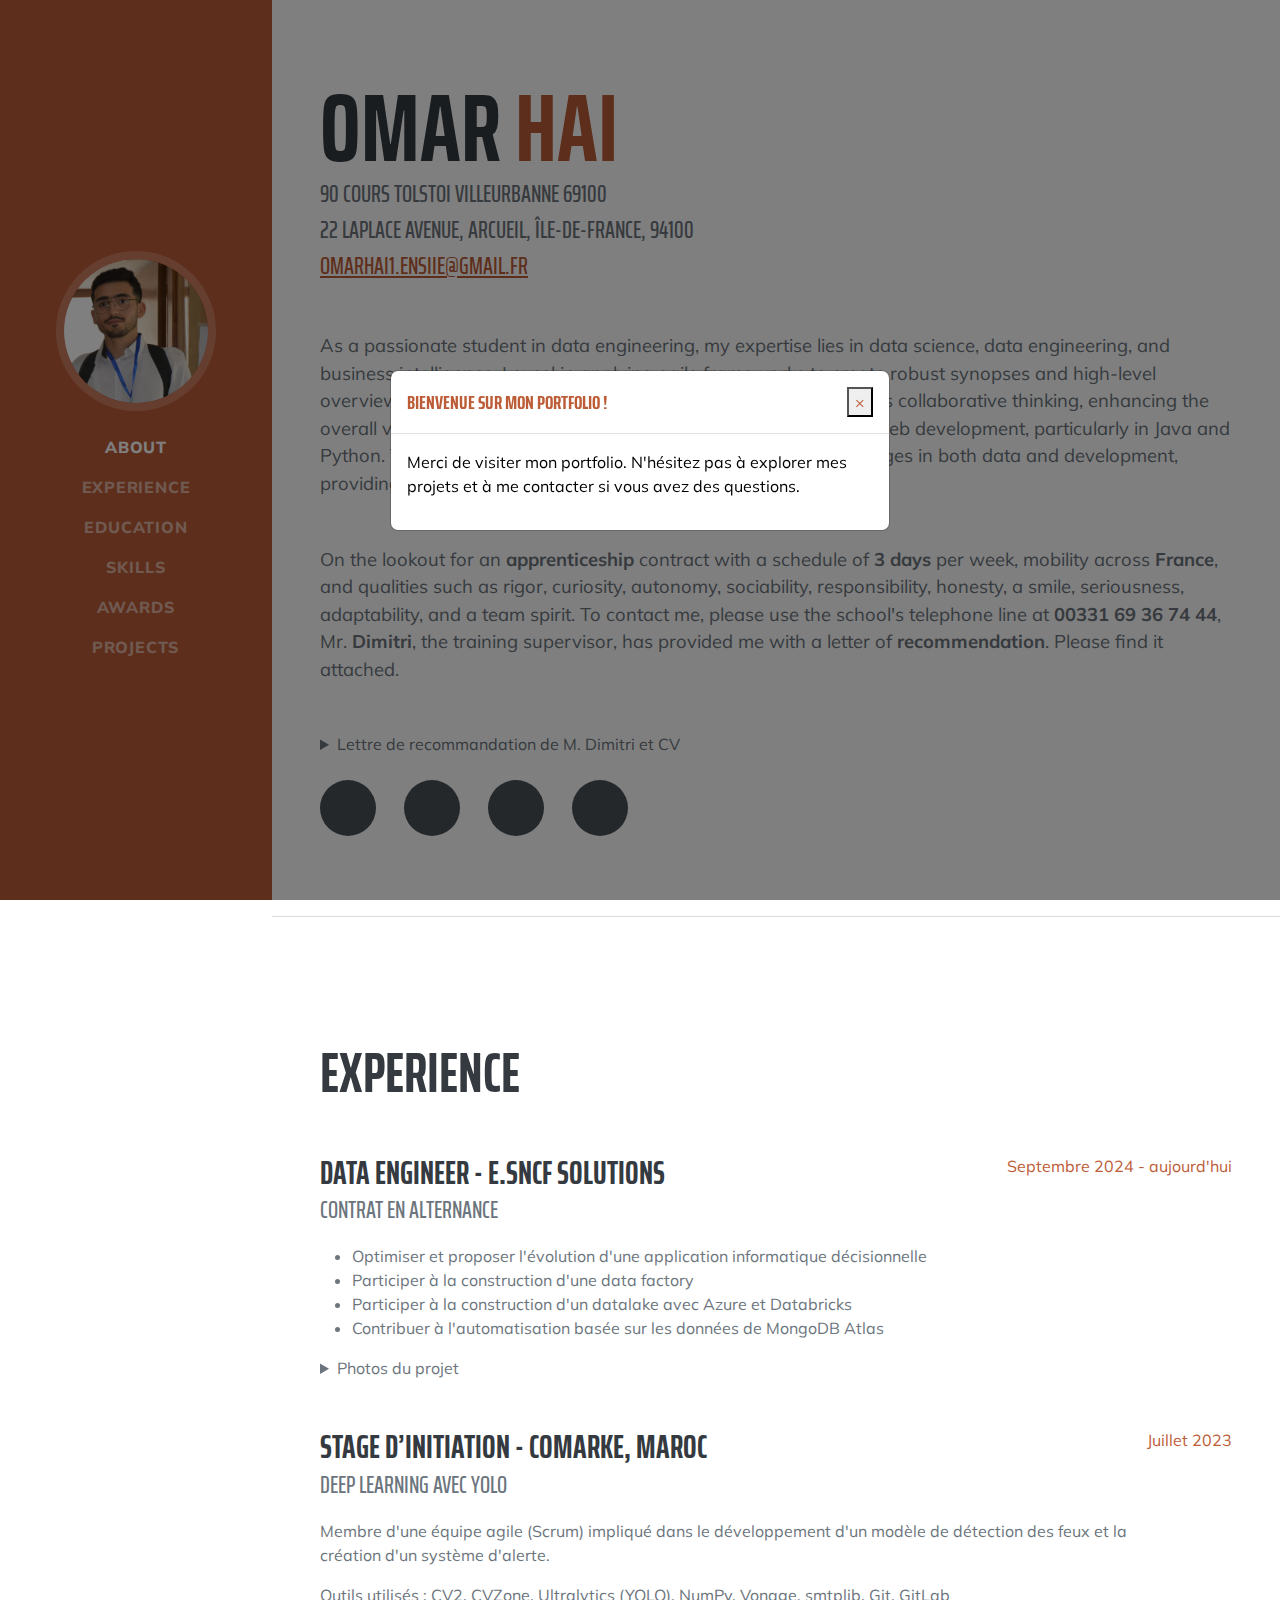
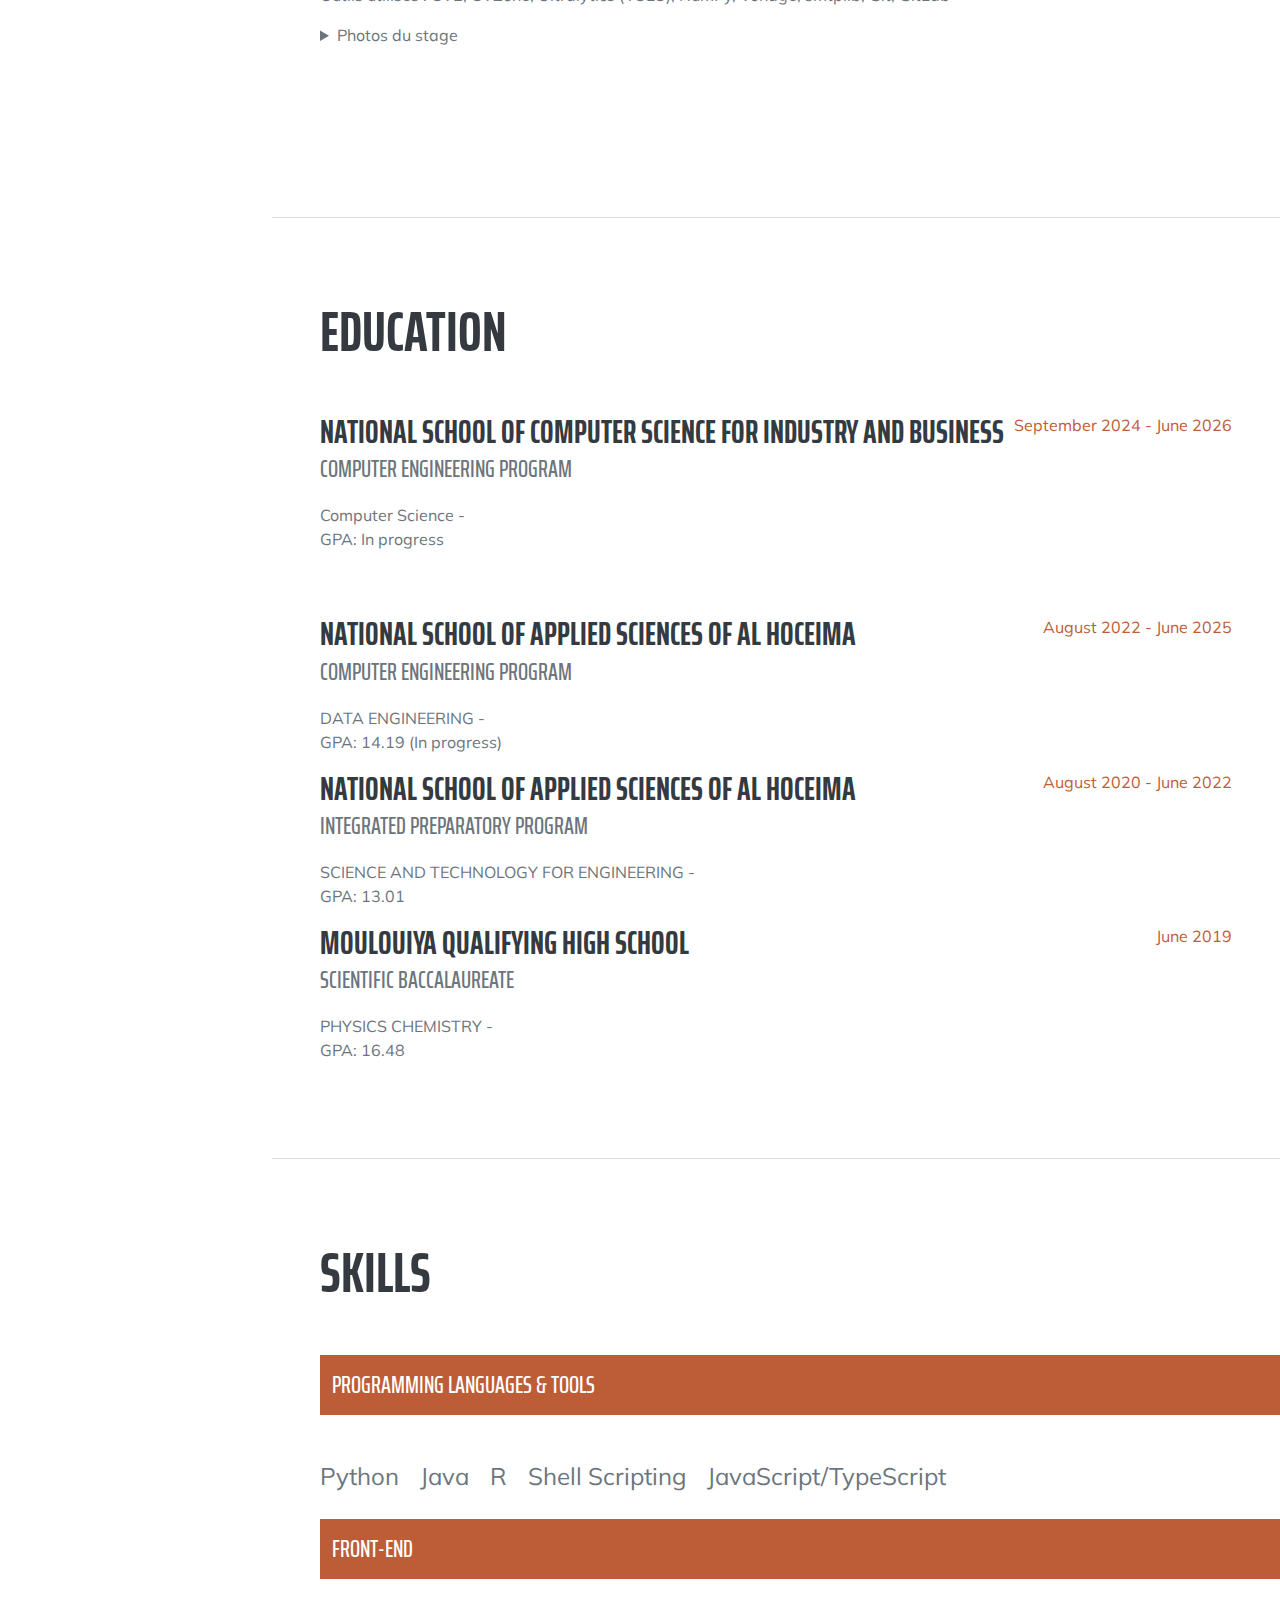
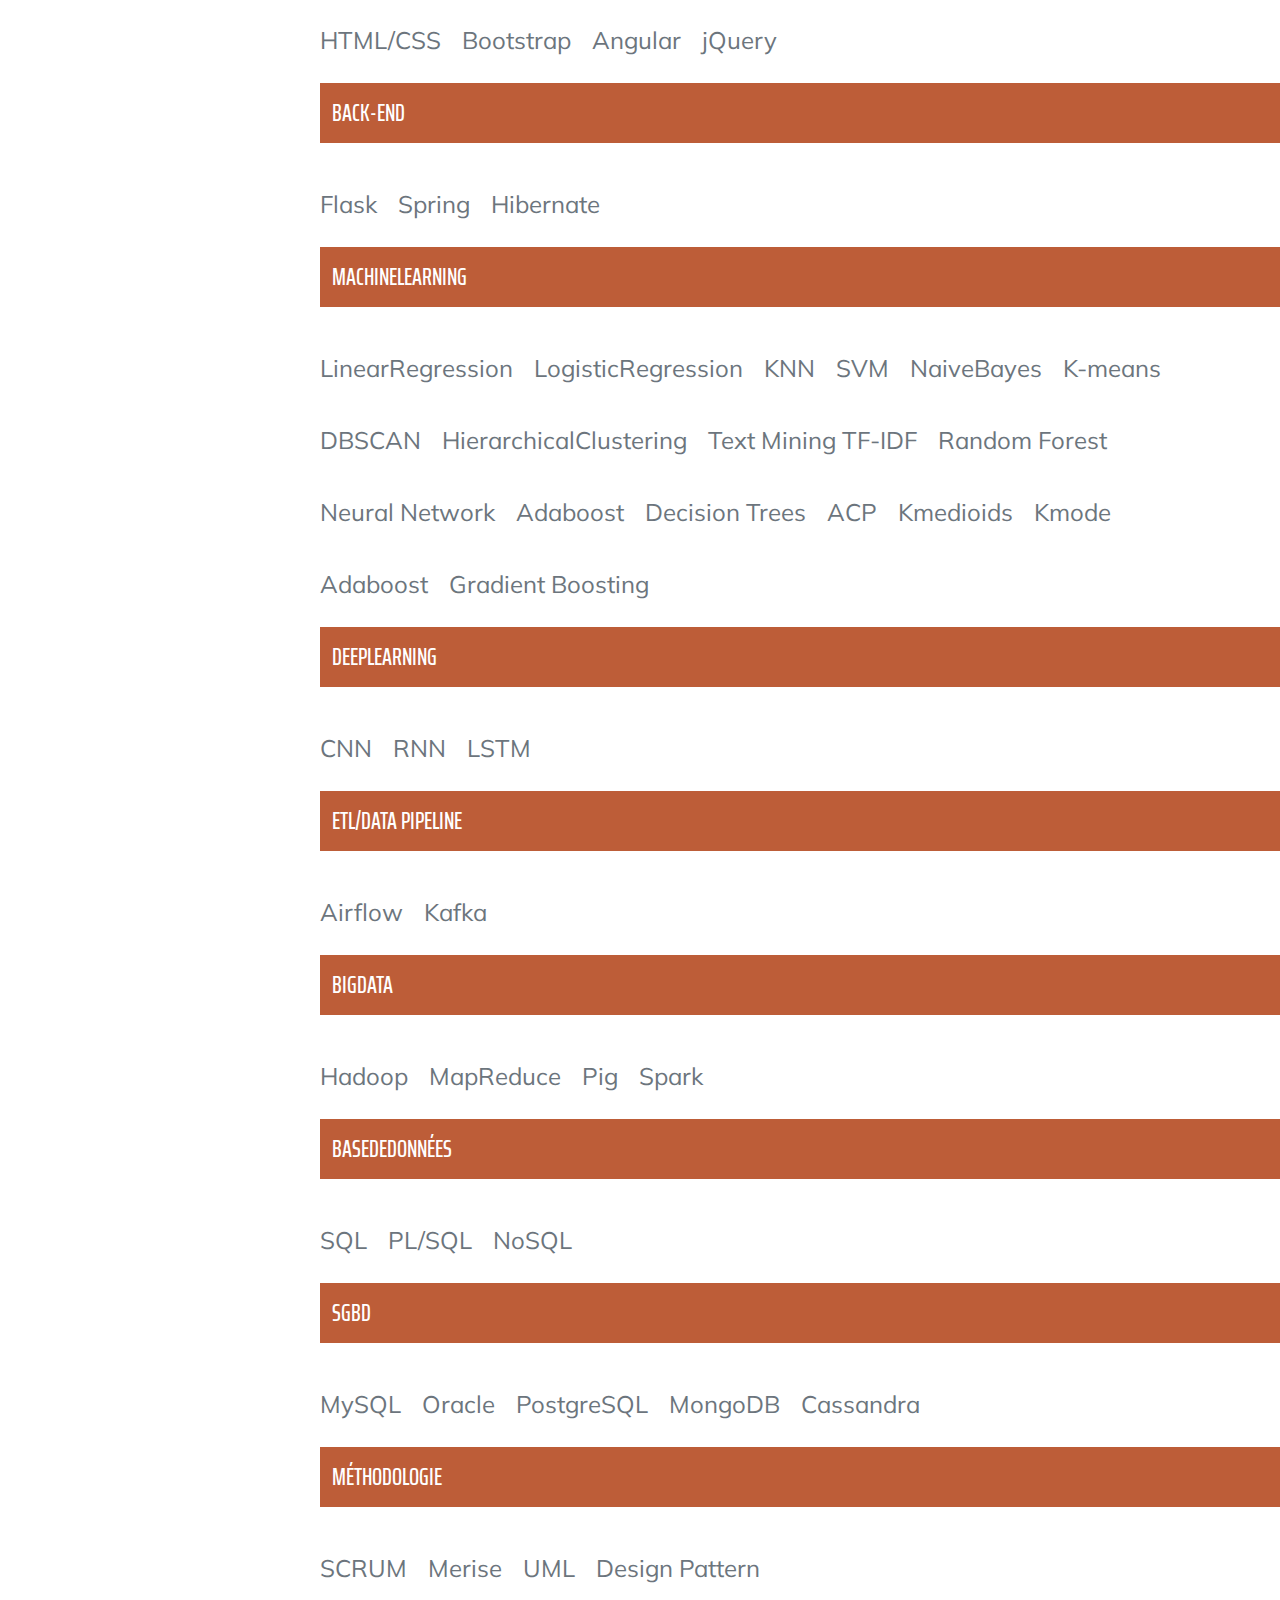
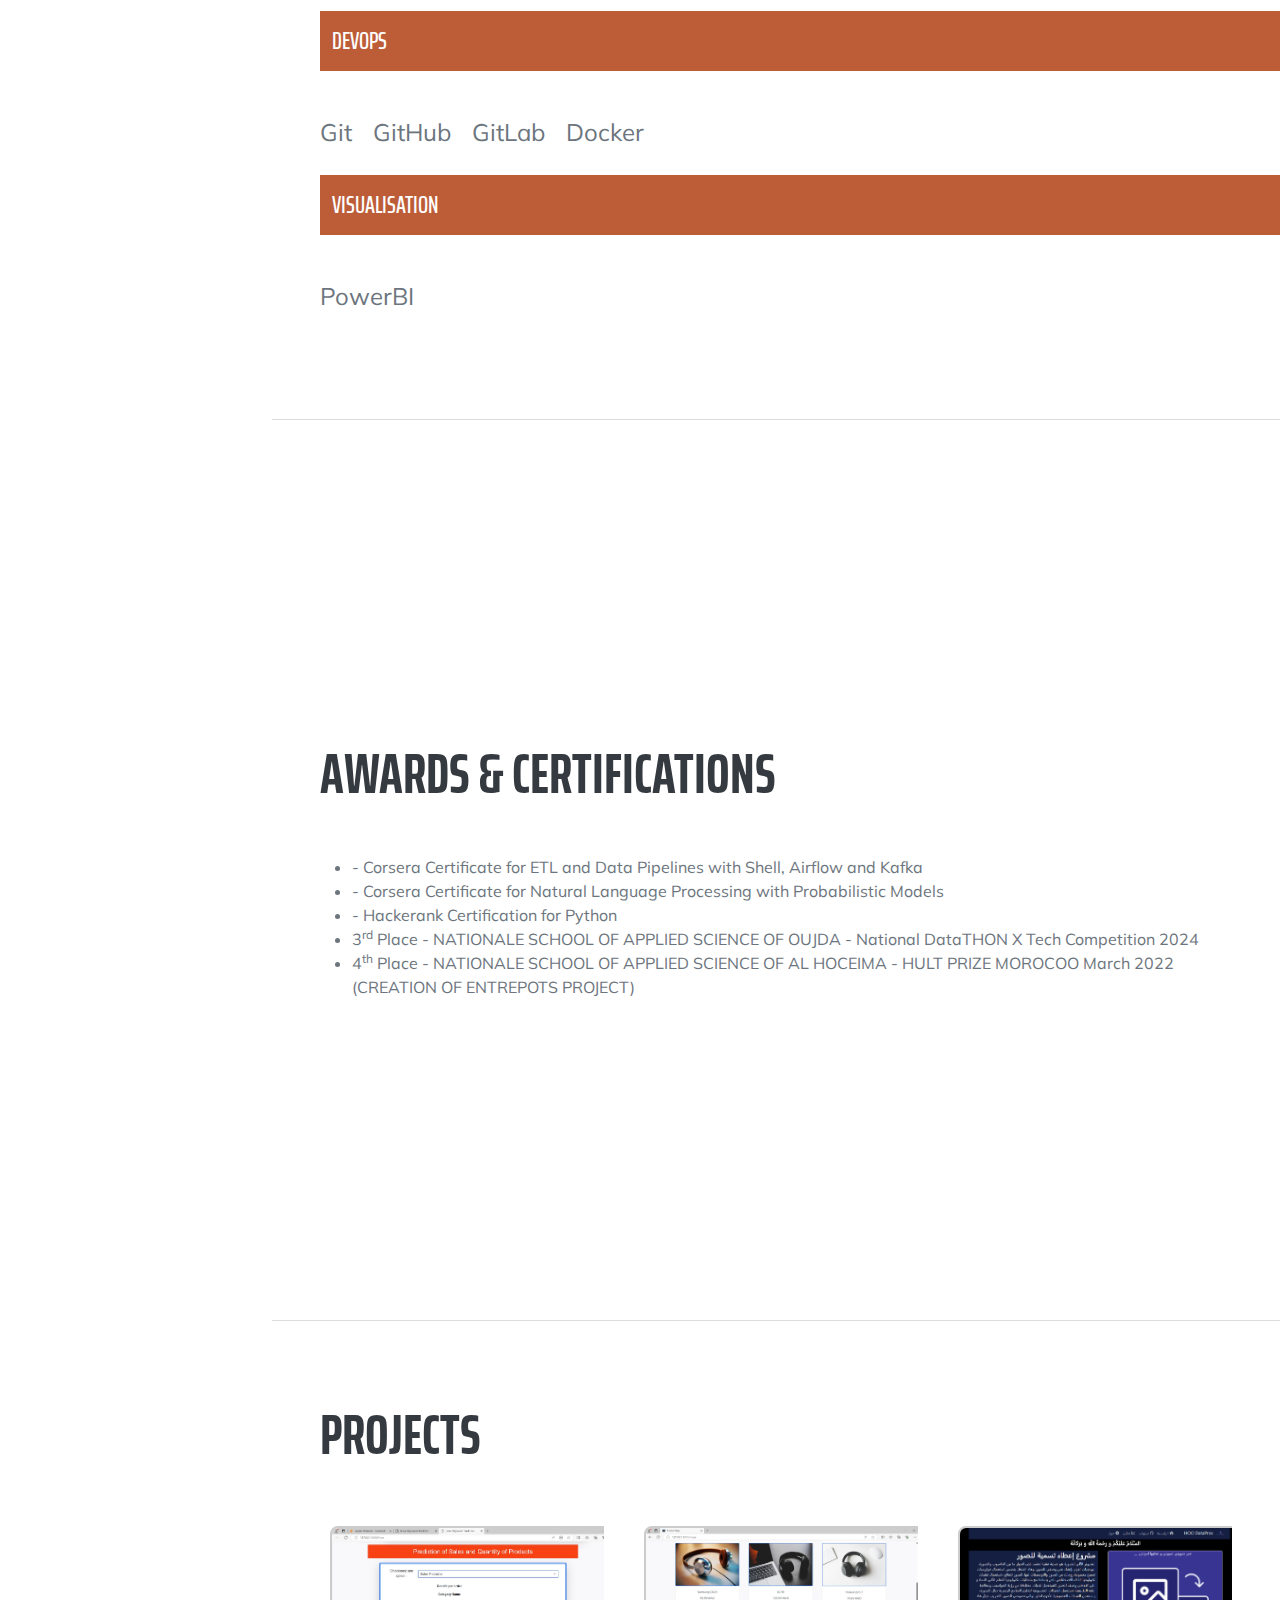
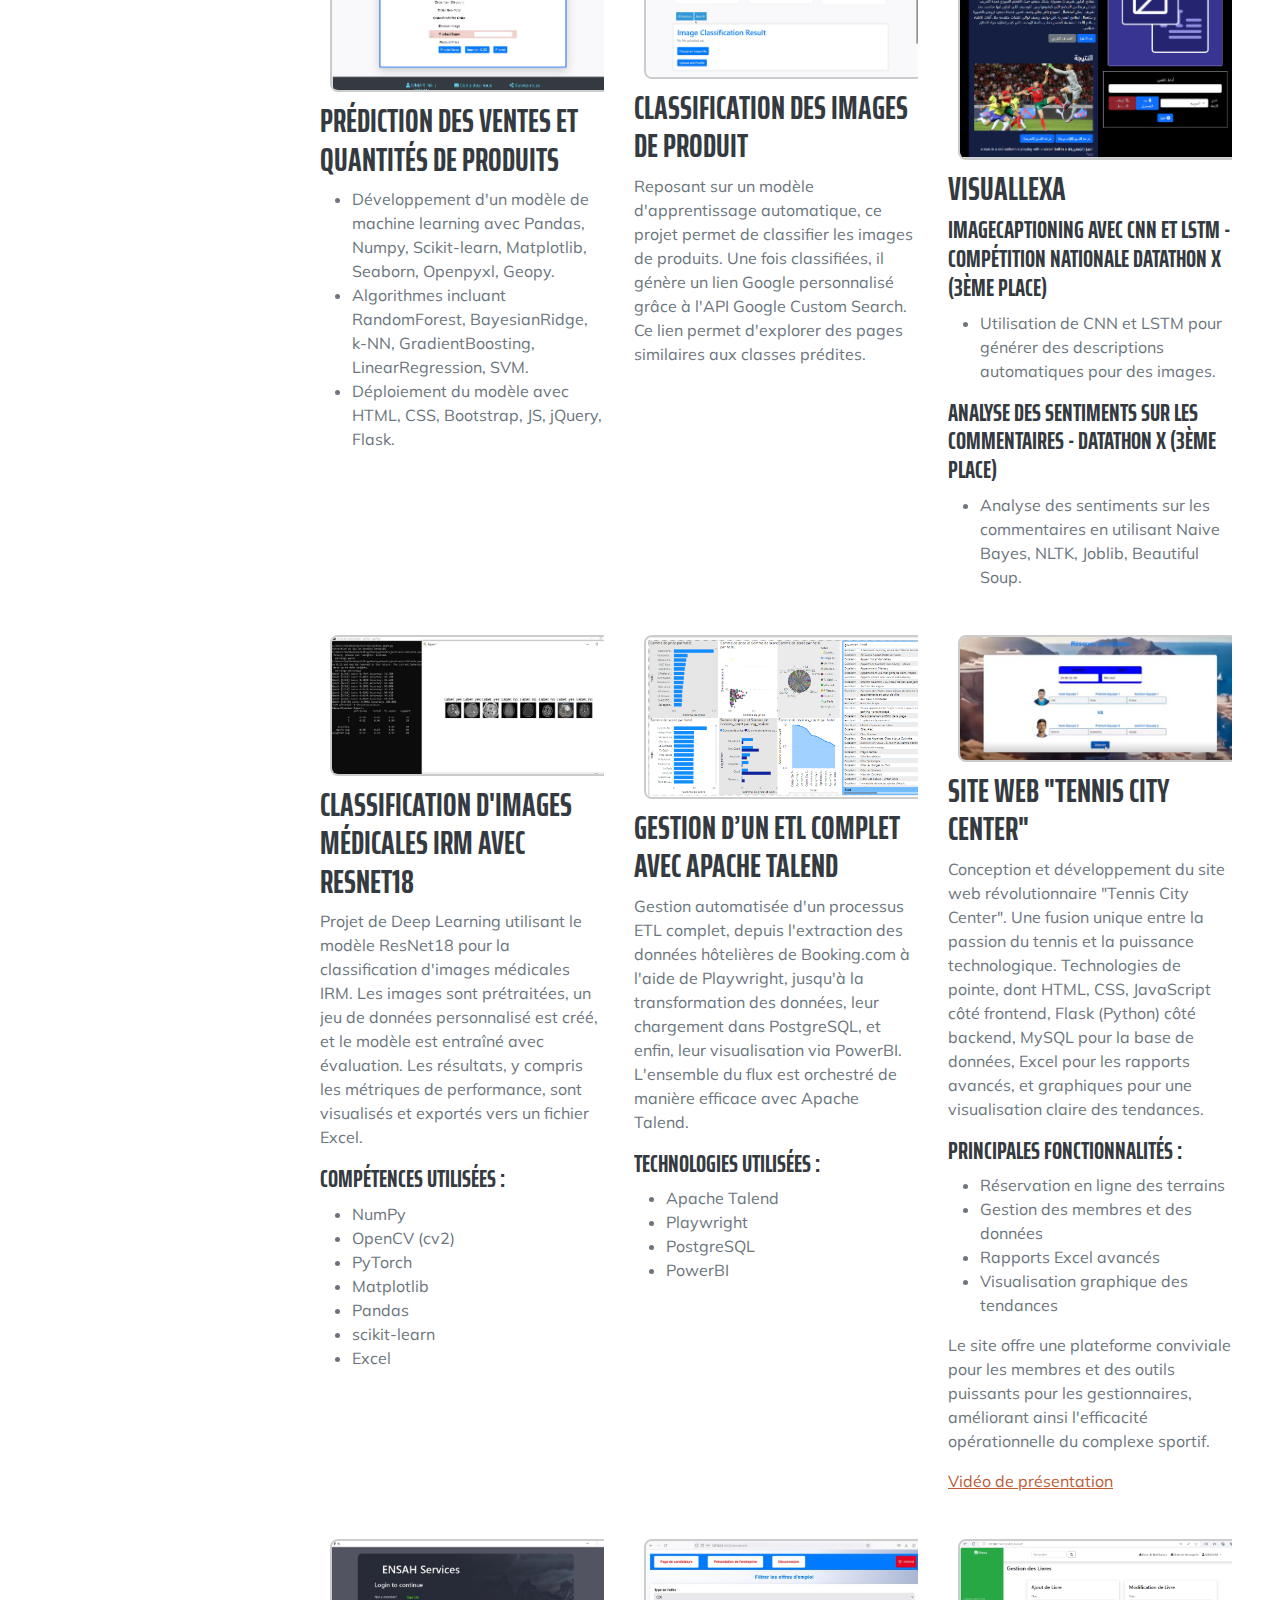
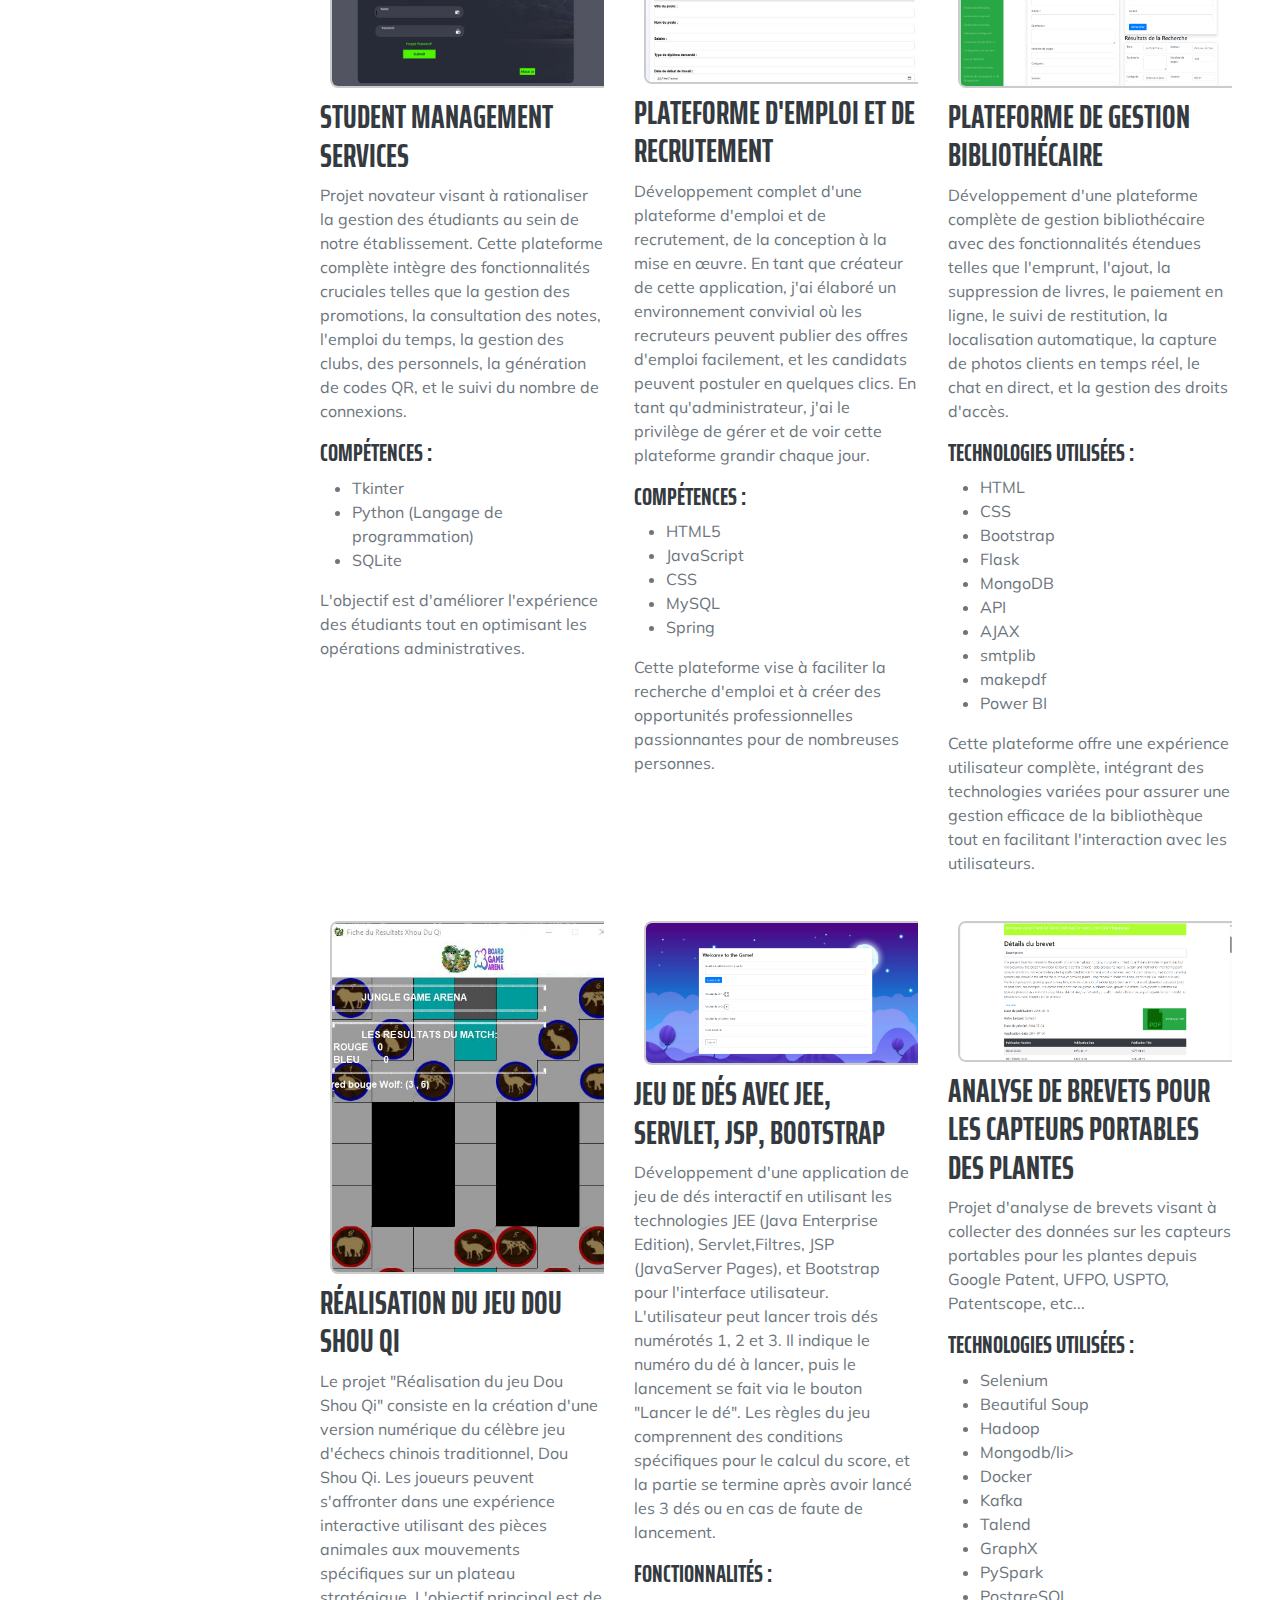
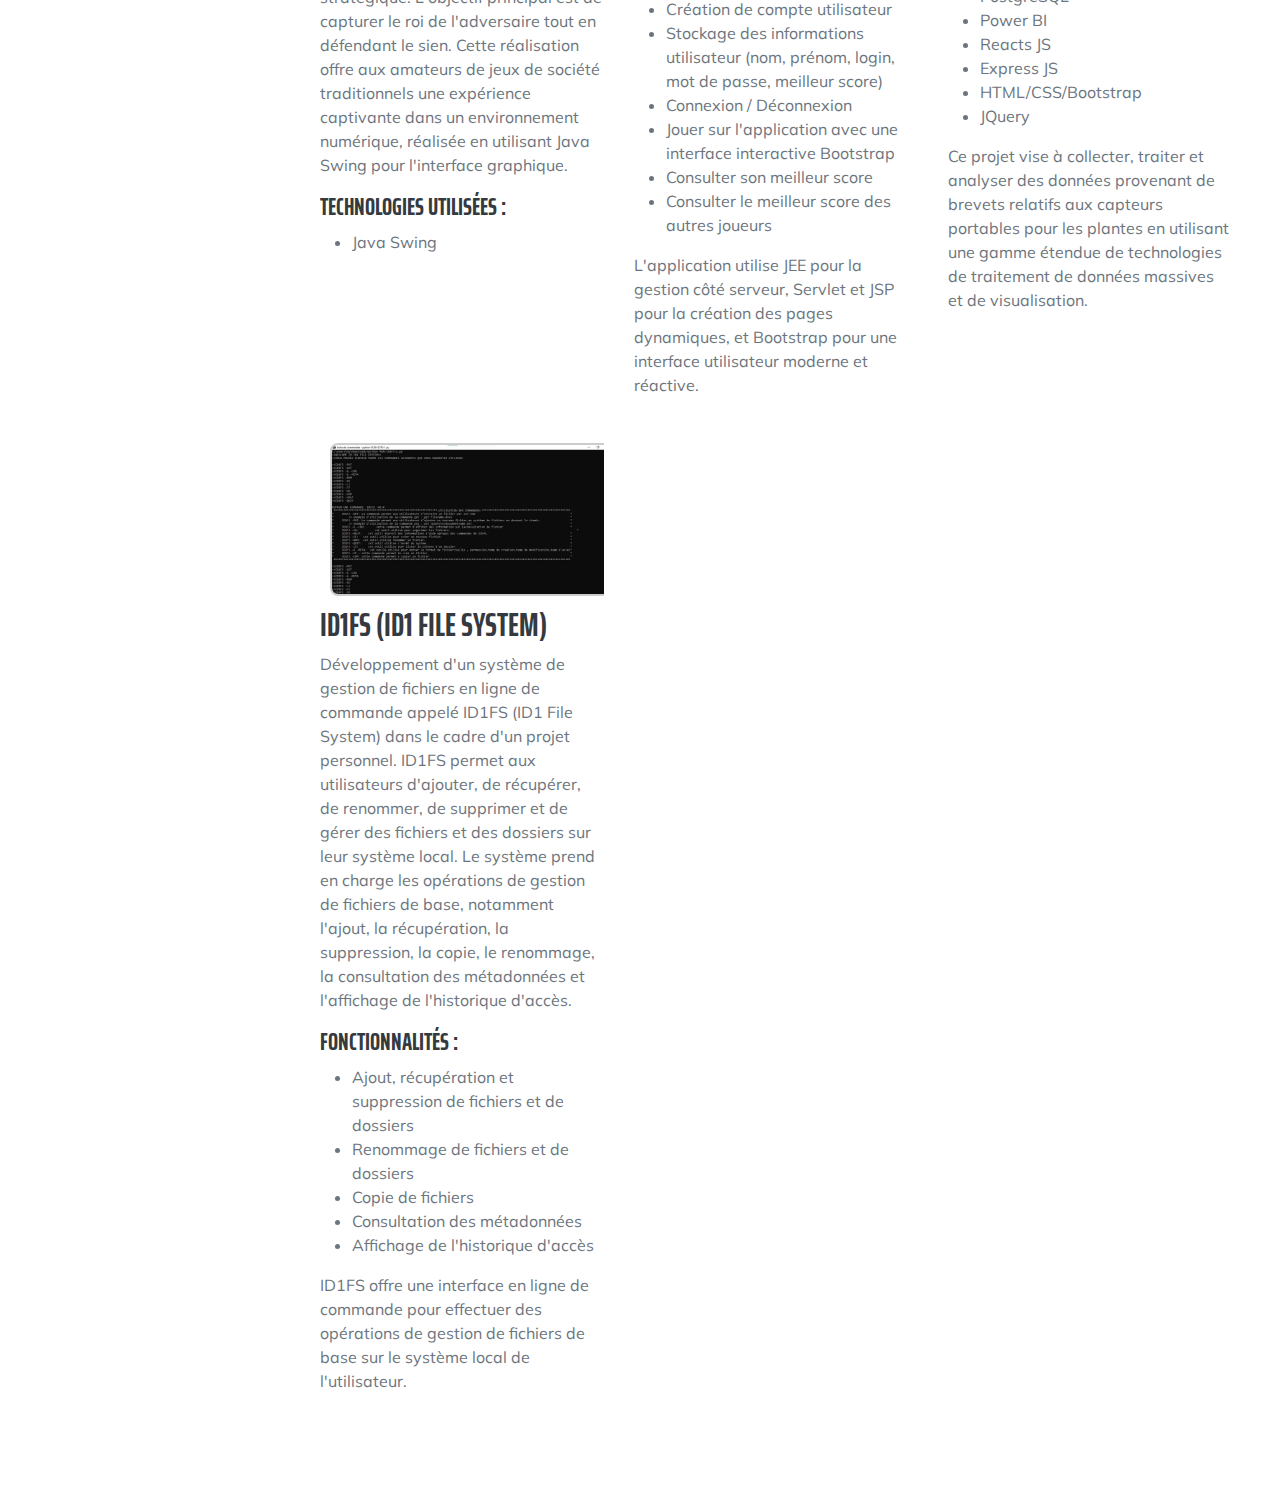
==== commit f12d465e: "Update index.html" ====
--- a/index.html
+++ b/index.html
@@ -109,6 +109,28 @@
             <section class="resume-section" id="experience">
                 <div class="resume-section-content">
                     <h2 class="mb-5">Experience</h2>
+                  <div class="d-flex flex-column flex-md-row justify-content-between mb-5">
+    <div class="flex-grow-1">
+        <h3 class="mb-0">Data Engineer - e.SNCF Solutions</h3>
+        <div class="subheading mb-3">Contrat en alternance</div>
+        <ul>
+            <li>Optimiser et proposer l'évolution d'une application informatique décisionnelle</li>
+            <li>Participer à la construction d'une data factory</li>
+            <li>Participer à la construction d'un datalake avec Azure et Databricks</li>
+            <li>Contribuer à l'automatisation basée sur les données de MongoDB Atlas</li>
+        </ul>
+
+        <!-- Balise details pour inclure des photos -->
+        <details>
+            <summary>Photos du projet</summary>
+            <img src="assets/img/project1.jpeg" alt="Photo 1" style="max-width: 300px;">
+            <img src="assets/img/project2.jpeg" alt="Photo 2" style="max-width: 300px;">
+            <!-- Ajoutez autant d'images que nécessaire -->
+        </details>
+    </div>
+    <div class="flex-shrink-0"><span class="text-primary">Septembre 2024 - aujourd'hui</span></div>
+</div>
+
                     <div class="d-flex flex-column flex-md-row justify-content-between mb-5">
                         <div class="flex-grow-1">
                             <h3 class="mb-0">Stage d’initiation - Comarke, Maroc</h3>
@@ -127,23 +149,7 @@
                         <div class="flex-shrink-0"><span class="text-primary">Juillet 2023</span></div>
                     </div>
 
-                    <div class="d-flex flex-column flex-md-row justify-content-between mb-5">
-                        <div class="flex-grow-1">
-                            <h3 class="mb-0">Stage d’initiation - DPENB, Berkane, Maroc</h3>
-                            <div class="subheading mb-3">Développement d'une application Web de gestion des charges pour établissements scolaires, intégrant Power BI :</div>
-                            <ul>
-                                <li>Enregistrement et suivi des charges (eau, électricité, internet, carburant).</li>
-                                <li>Attribution et suivi des véhicules selon le cycle scolaire.</li>
-                                <li>Gestion des paiements et suivi des montants restants.</li>
-                                <li>Intégration de subventions gouvernementales.</li>
-                                <li>Utilisation de Power BI pour des tableaux de bord interactifs.</li>
-                                <li>Stockage des données dans une base Oracle.</li>
-                                <li>Génération de rapports Excel.</li>
-                                <li>Utilisation de technologies : HTML, CSS, JavaScript, JavaEE, Oracle.</li>
-                            </ul>
-                        </div>
-                        <div class="flex-shrink-0"><span class="text-primary">Août 2023 - Septembre 2024</span></div>
-                    </div>
+                
 
                 </div>
             </section>
@@ -207,7 +213,6 @@
                         <li class="list-inline-item"><i class="fab fa-r-project"></i> R</li>
                         <li class="list-inline-item"><i class="fas fa-terminal"></i> Shell Scripting</li>
                         <li class="list-inline-item"><i class="fab fa-js"></i> JavaScript/TypeScript</li>
-                        <li class="list-inline-item"><i class="fab fa-dot-net"></i> .NET</li>
                     </ul>
 
                     <div class="subheading mb-3">Front-end</div>
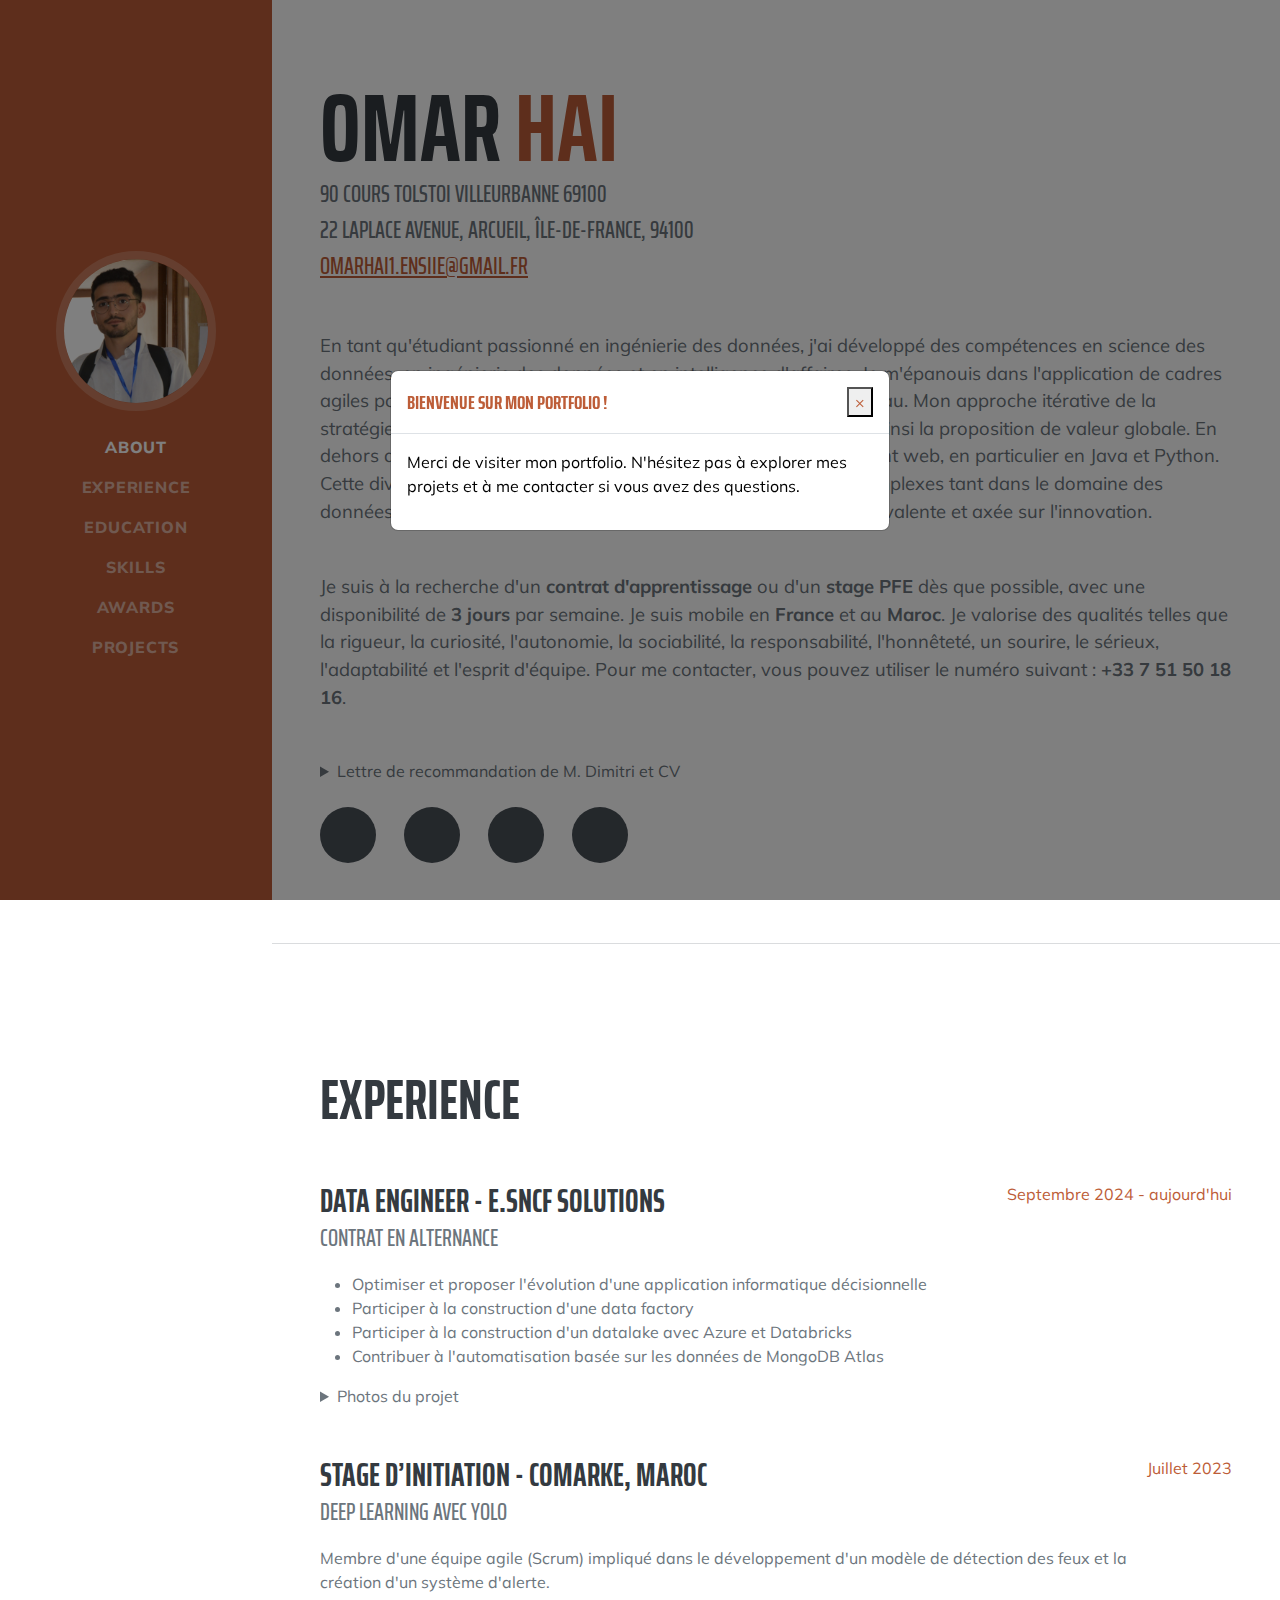
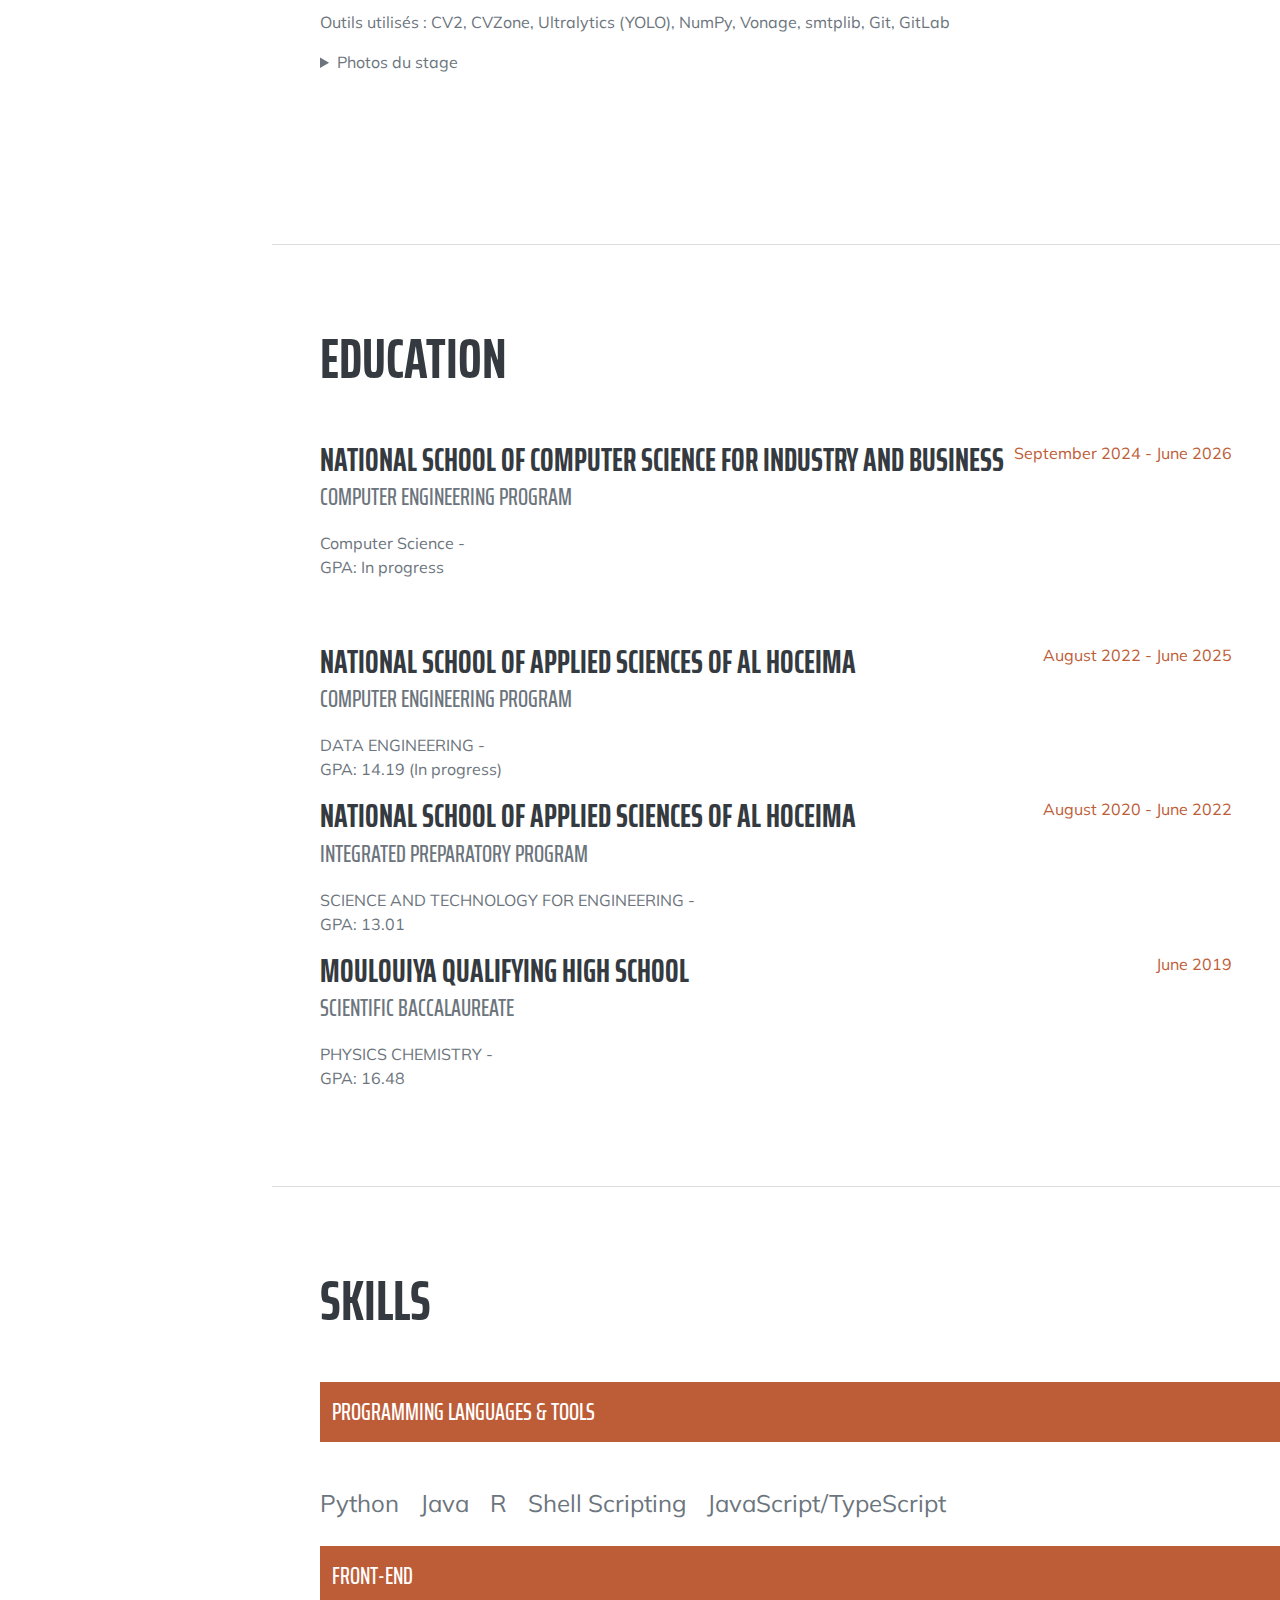
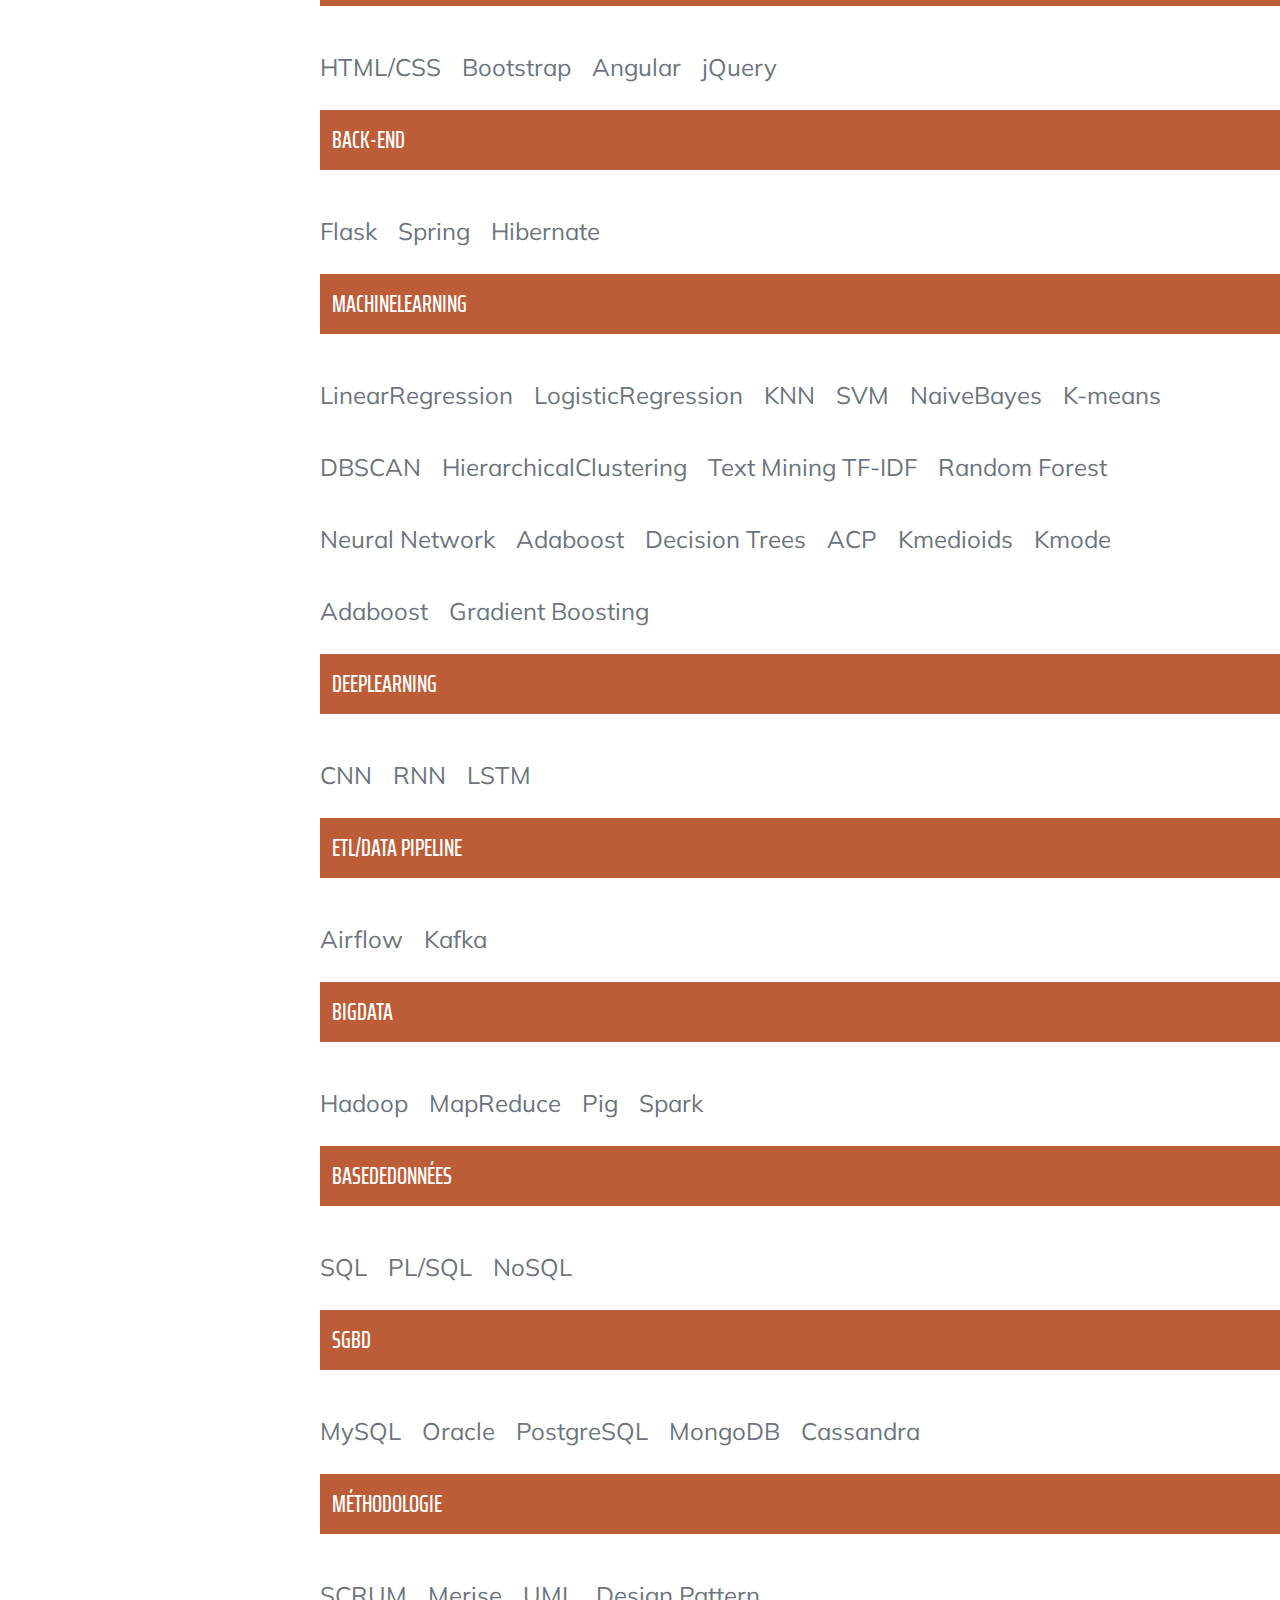
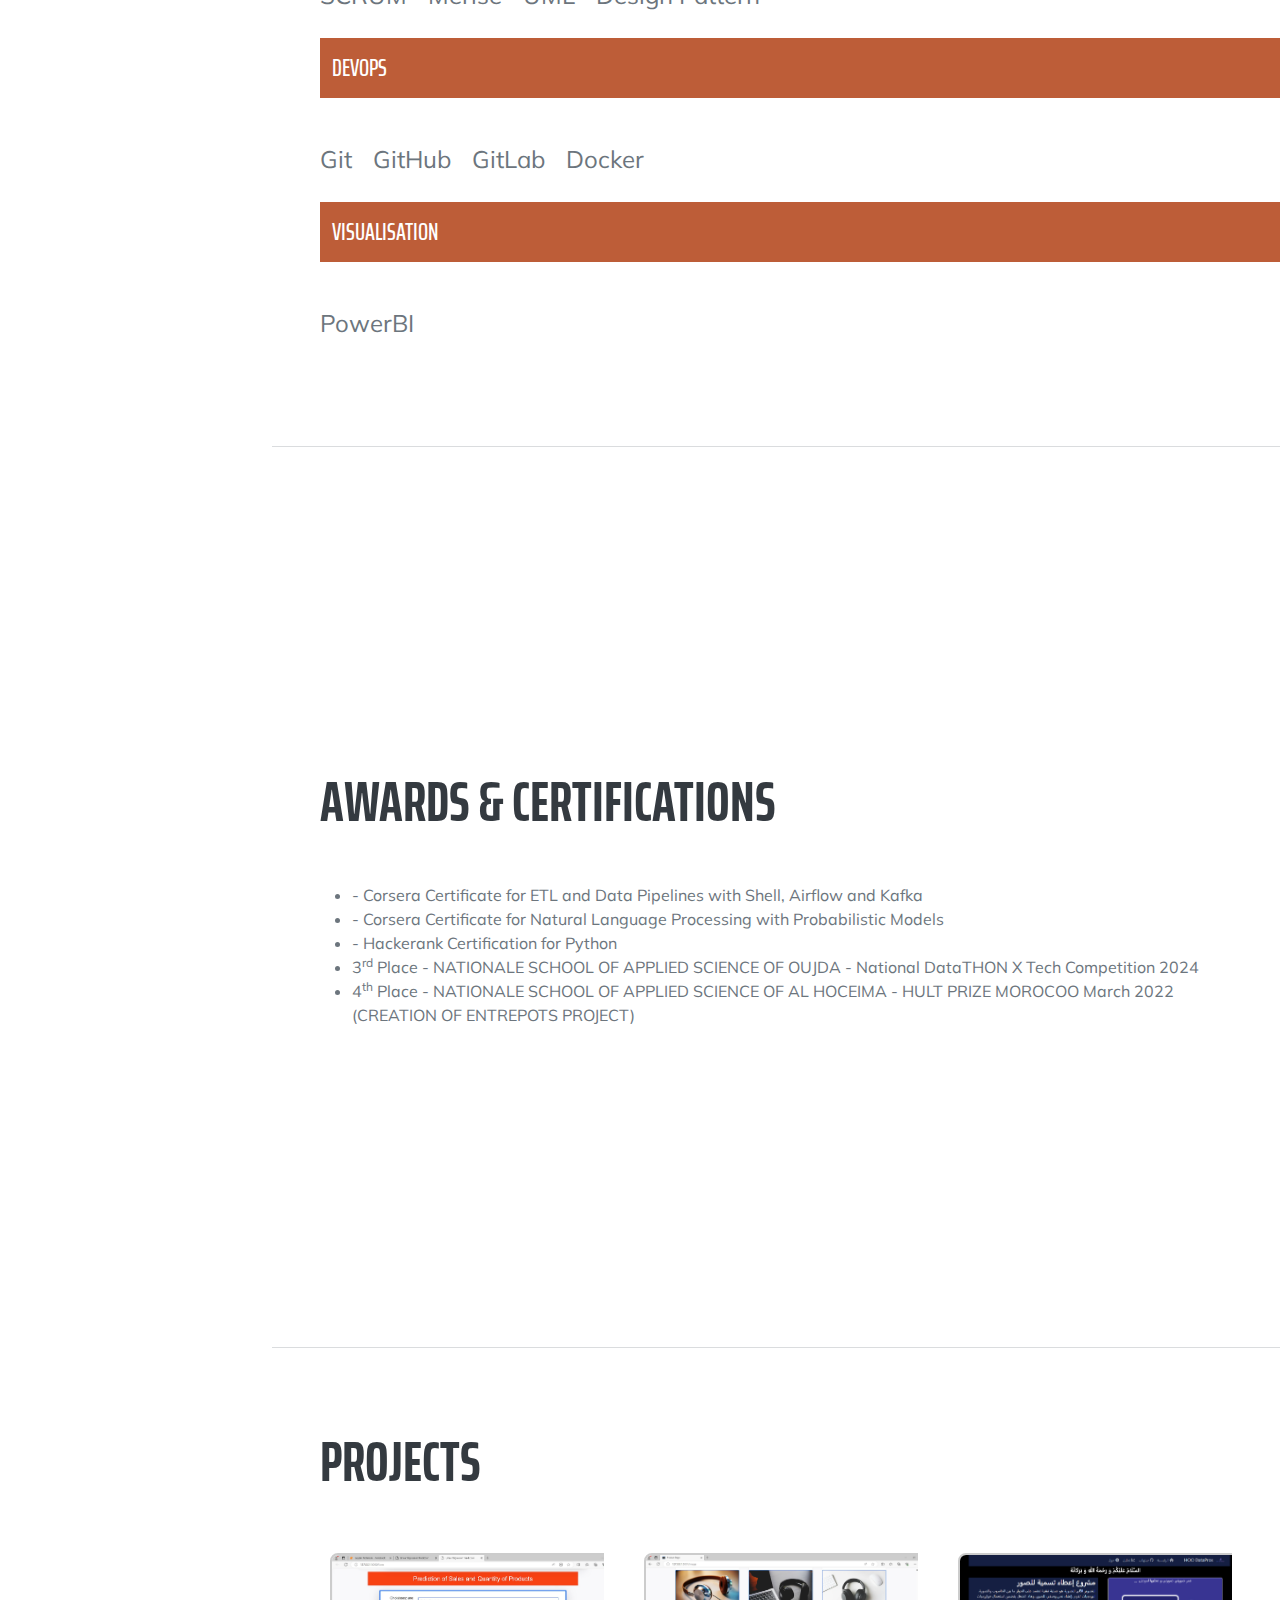
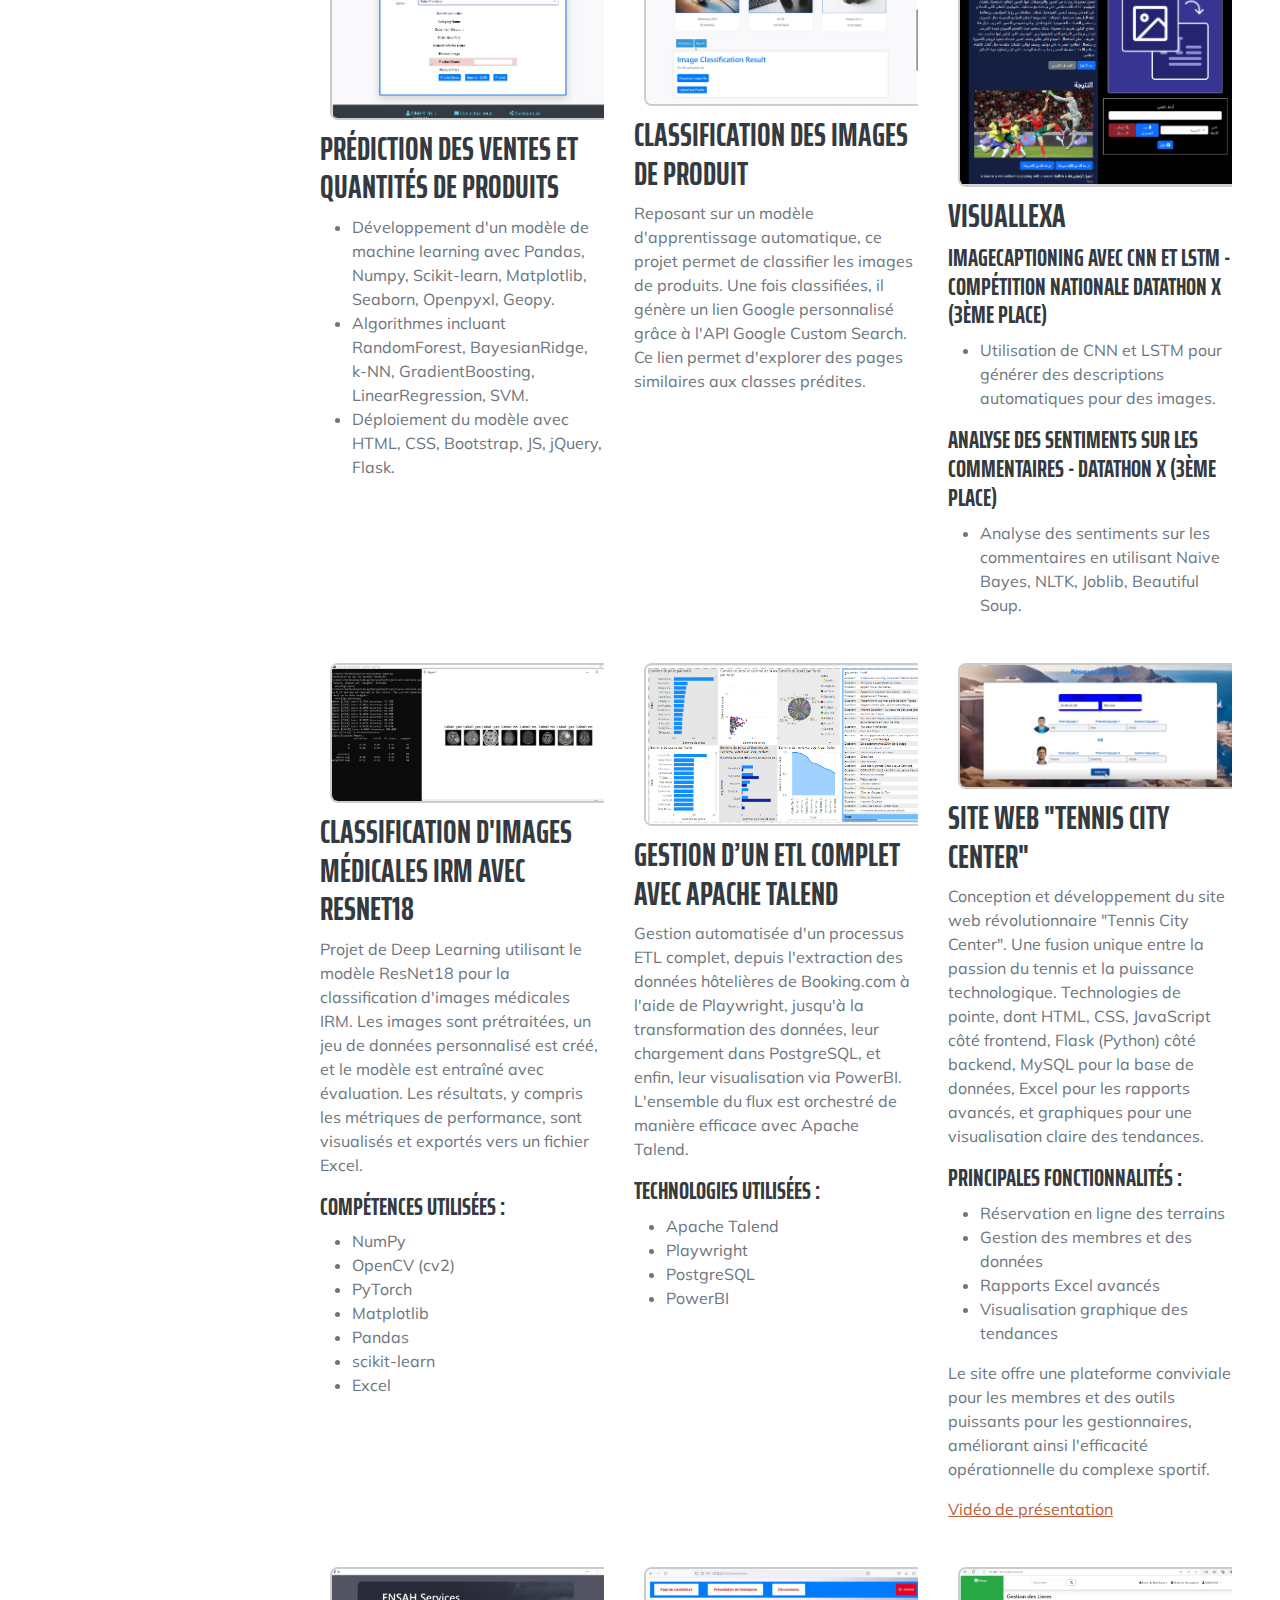
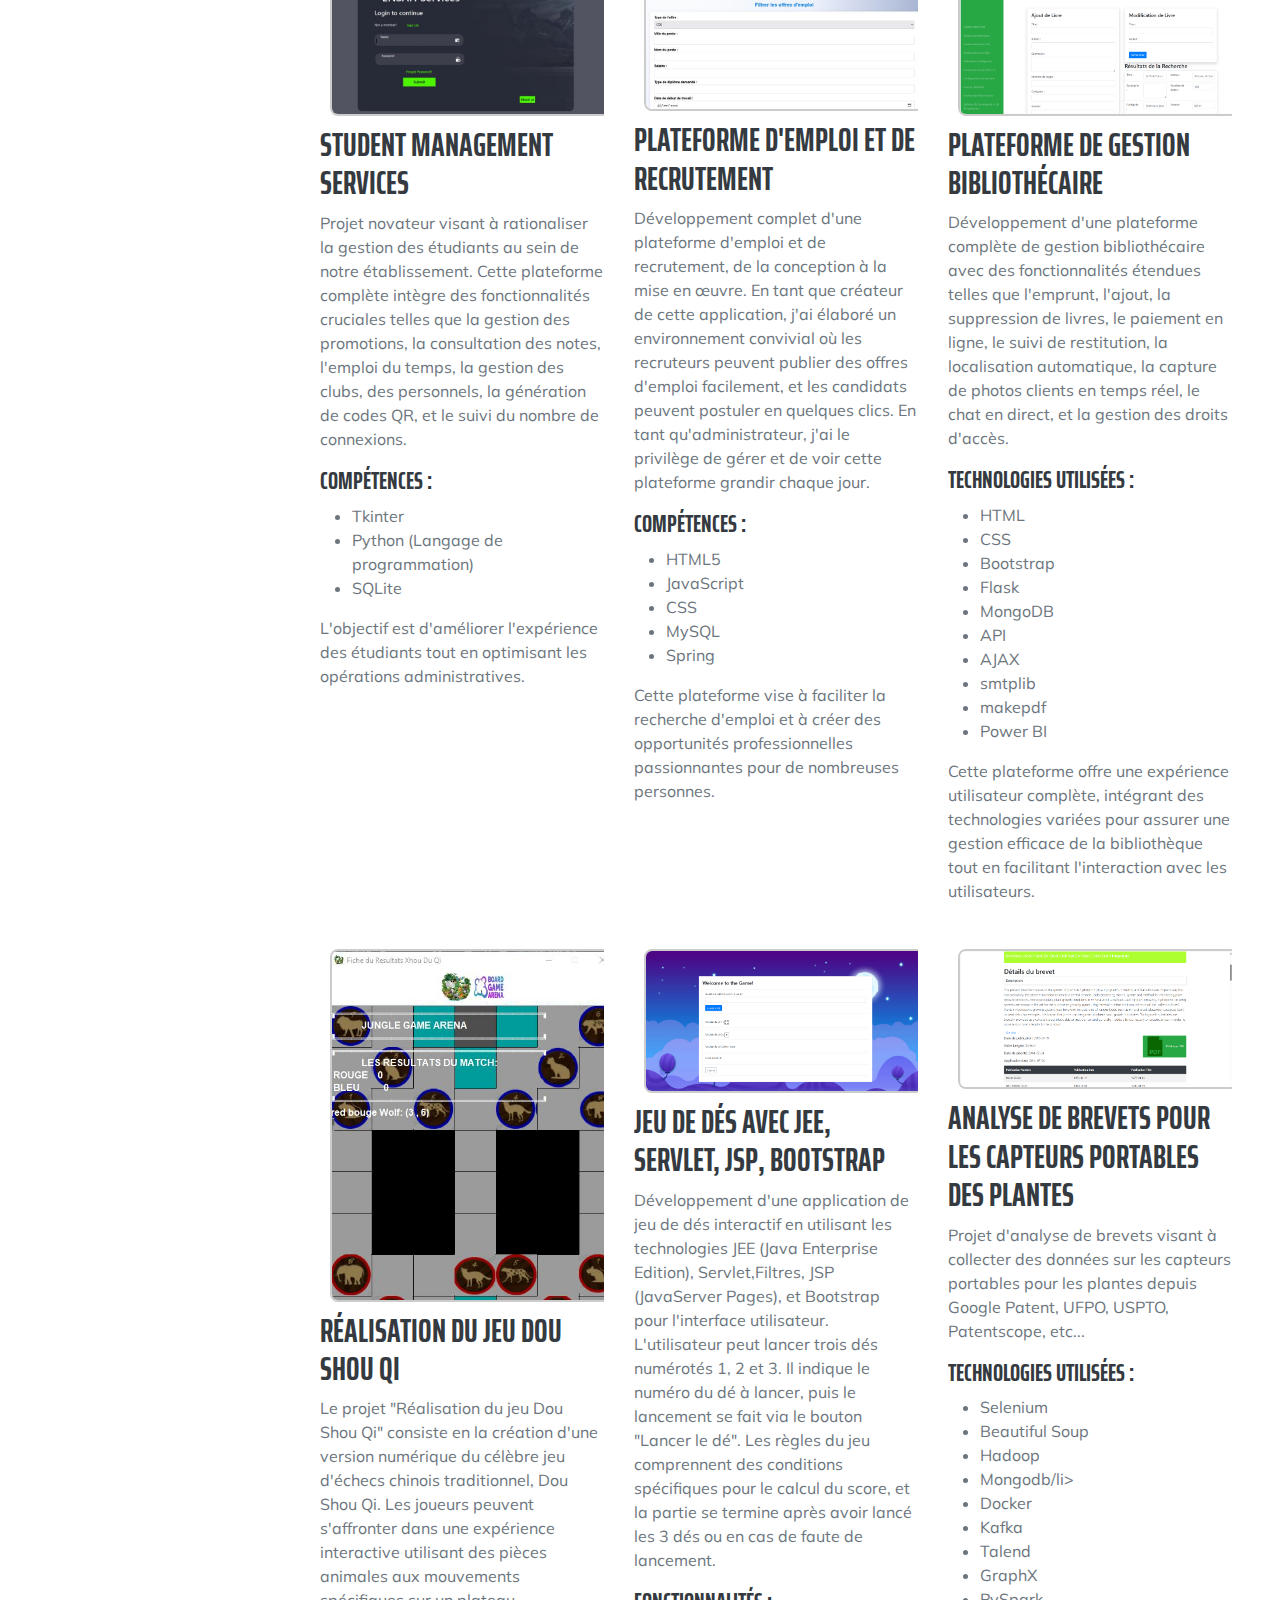
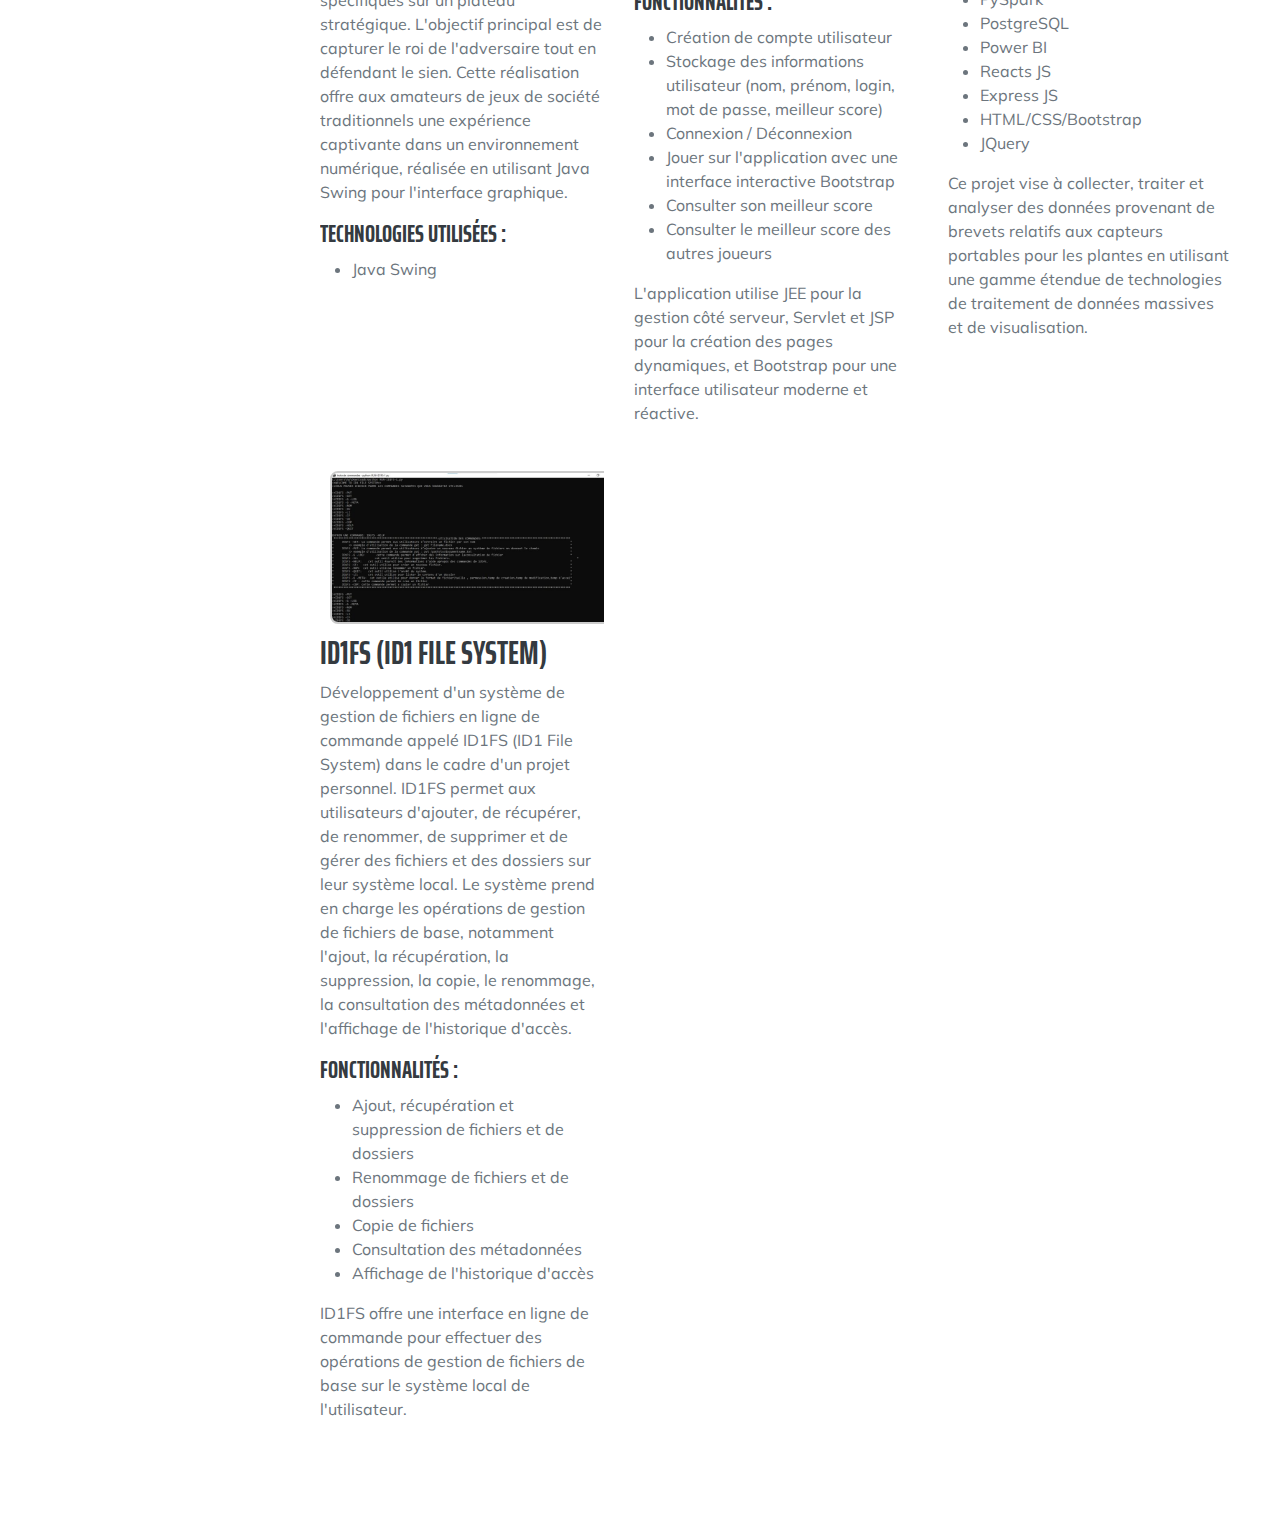
==== commit 0e594a10: "Update index.html" ====
--- a/index.html
+++ b/index.html
@@ -71,8 +71,7 @@
                         22 Laplace Avenue, Arcueil, Île-de-France, 94100</br>
                         <a href="mailto:omarhai1.ensiie@gmail.fr">omarhai1.ensiie@gmail.fr</a>
                     </div>
-                    <p class="lead mb-5">As a passionate student in data engineering, my expertise lies in data science, data engineering, and business intelligence. I excel in applying agile frameworks to create robust synopses and high-level overviews. My iterative approach to corporate strategy encourages collaborative thinking, enhancing the overall value proposition. Beyond data, I am also driven towards web development, particularly in Java and Python. This diverse skill set allows me to address complex challenges in both data and development, providing a versatile and innovation-oriented perspective.</p>
-                    <p class="lead mb-5">On the lookout for an <strong>apprenticeship</strong> contract with a schedule of <strong>3 days</strong> per week, mobility across <strong>France</strong>, and qualities such as rigor, curiosity, autonomy, sociability, responsibility, honesty, a smile, seriousness, adaptability, and a team spirit. To contact me, please use the school's telephone line at <strong>00331 69 36 74 44</strong>, Mr. <strong>Dimitri</strong>, the training supervisor, has provided me with a letter of <strong>recommendation</strong>. Please find it attached.</p>
+                   <p class="lead mb-5">En tant qu'étudiant passionné en ingénierie des données, j'ai développé des compétences en science des données, en ingénierie des données et en intelligence d'affaires. Je m'épanouis dans l'application de cadres agiles pour créer des résumés robustes et des aperçus à haut niveau. Mon approche itérative de la stratégie d'entreprise favorise la pensée collaborative, renforçant ainsi la proposition de valeur globale. En dehors des données, je suis également motivé par le développement web, en particulier en Java et Python. Cette diversité de compétences me permet de relever des défis complexes tant dans le domaine des données que du développement, offrant ainsi une perspective polyvalente et axée sur l'innovation.</p> <p class="lead mb-5">Je suis à la recherche d'un <strong>contrat d'apprentissage</strong> ou d'un <strong>stage PFE</strong> dès que possible, avec une disponibilité de <strong>3 jours</strong> par semaine. Je suis mobile en <strong>France</strong> et au <strong>Maroc</strong>. Je valorise des qualités telles que la rigueur, la curiosité, l'autonomie, la sociabilité, la responsabilité, l'honnêteté, un sourire, le sérieux, l'adaptabilité et l'esprit d'équipe. Pour me contacter, vous pouvez utiliser le numéro suivant : <strong>+33 7 51 50 18 16</strong>.</p>
                     <details>
                         <summary>Lettre de recommandation de M. Dimitri et CV</summary>
                         <br>
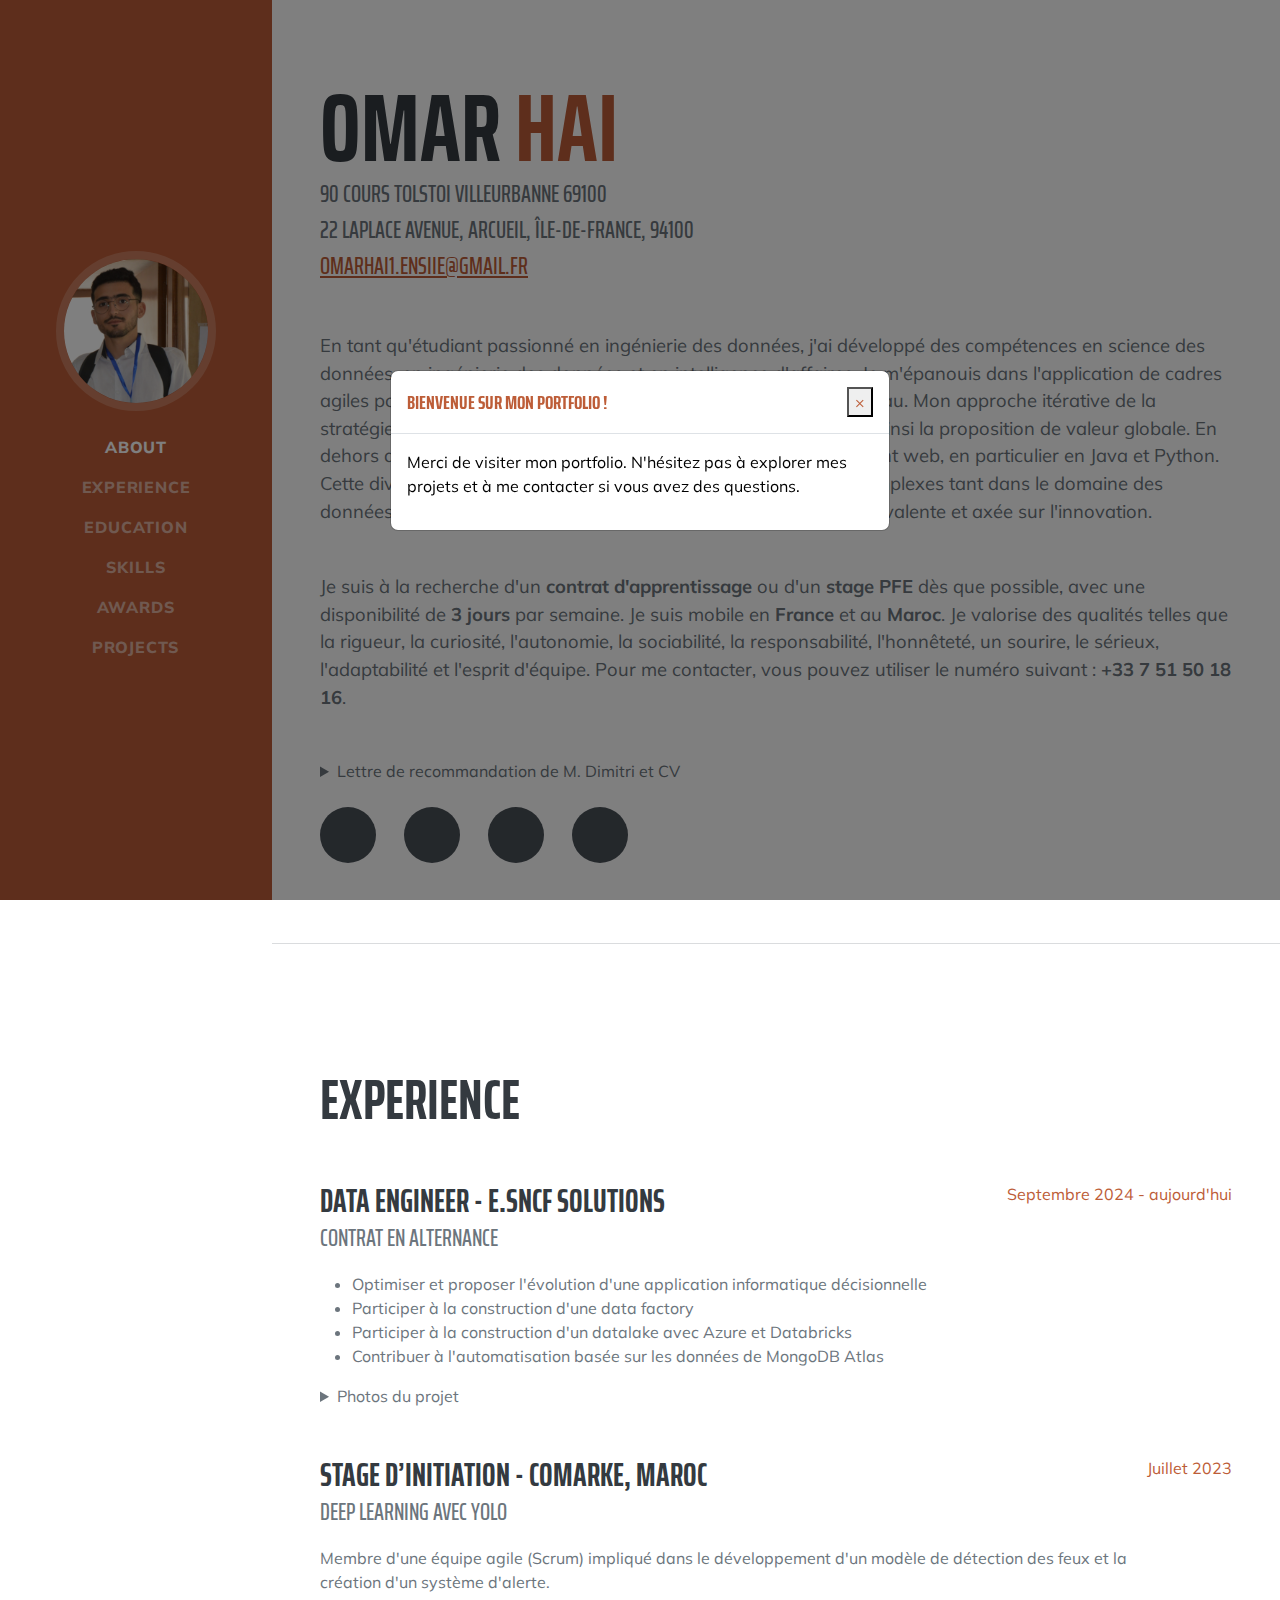
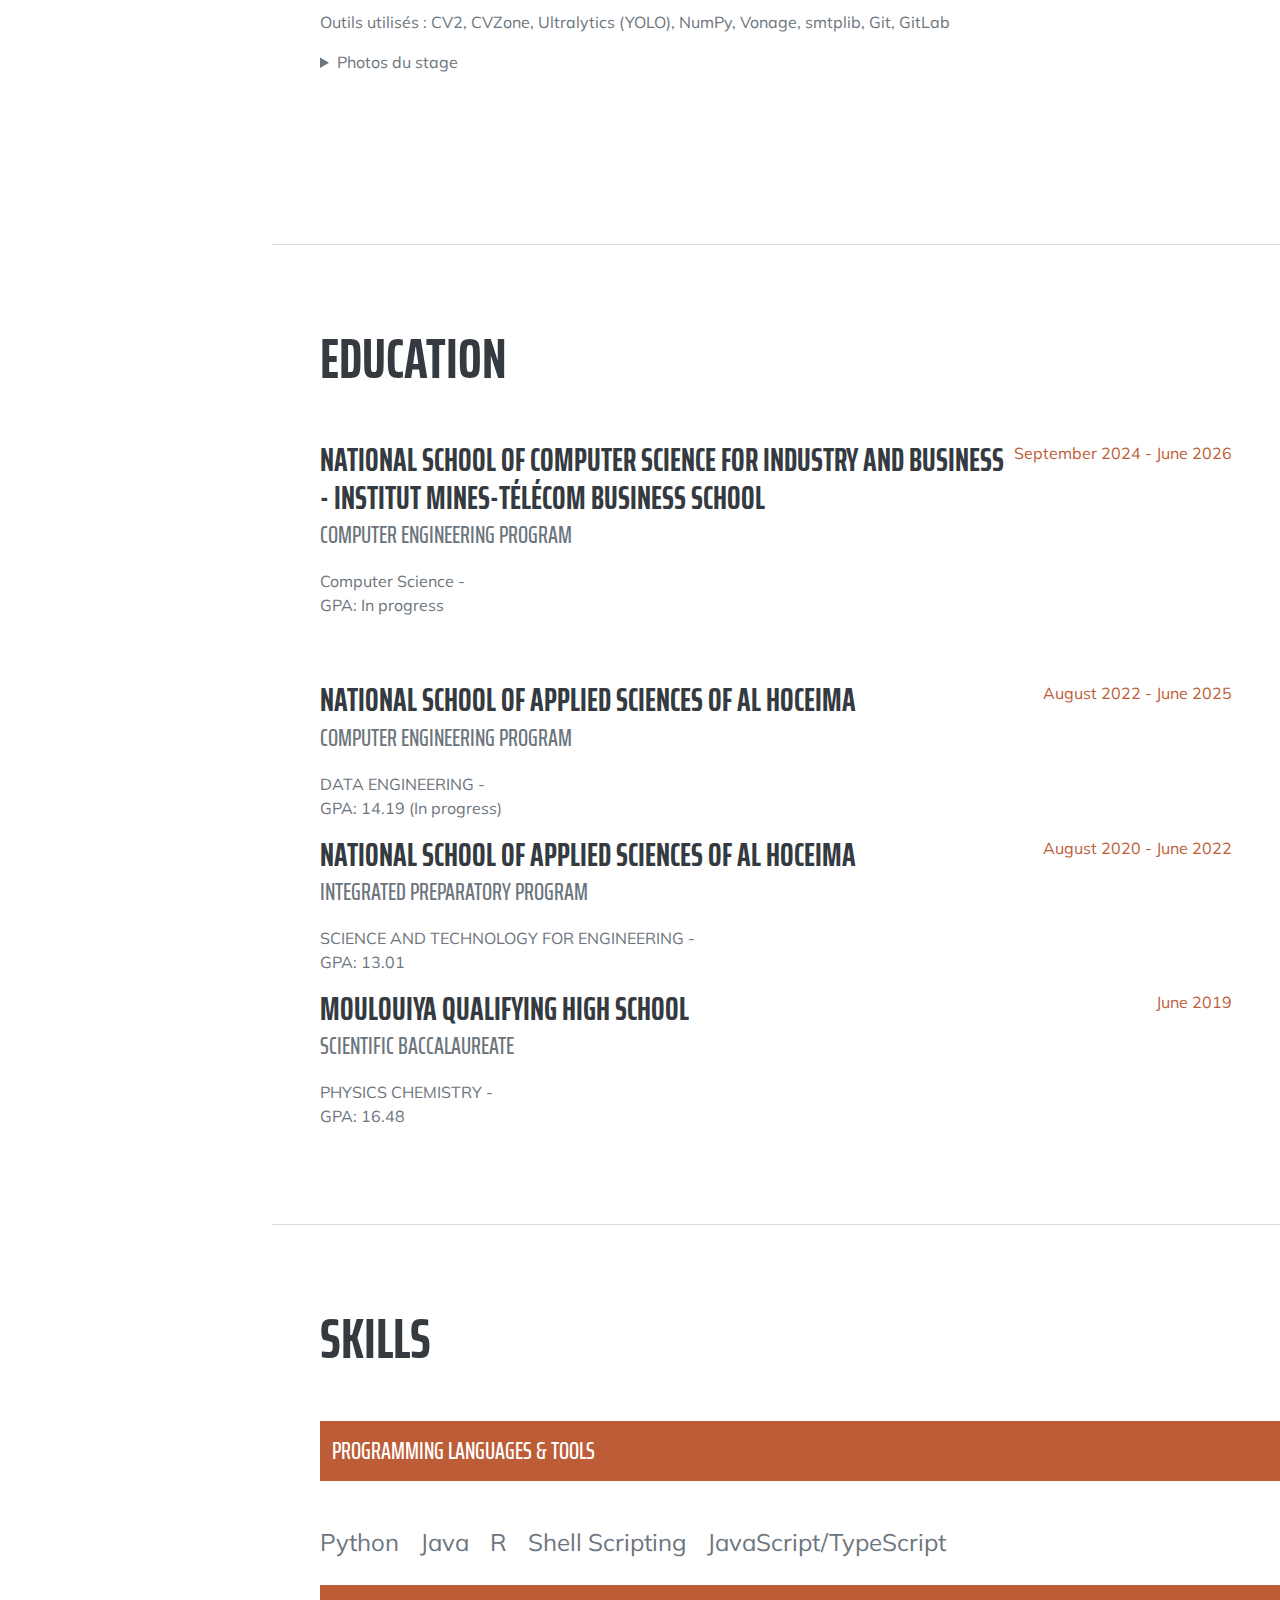
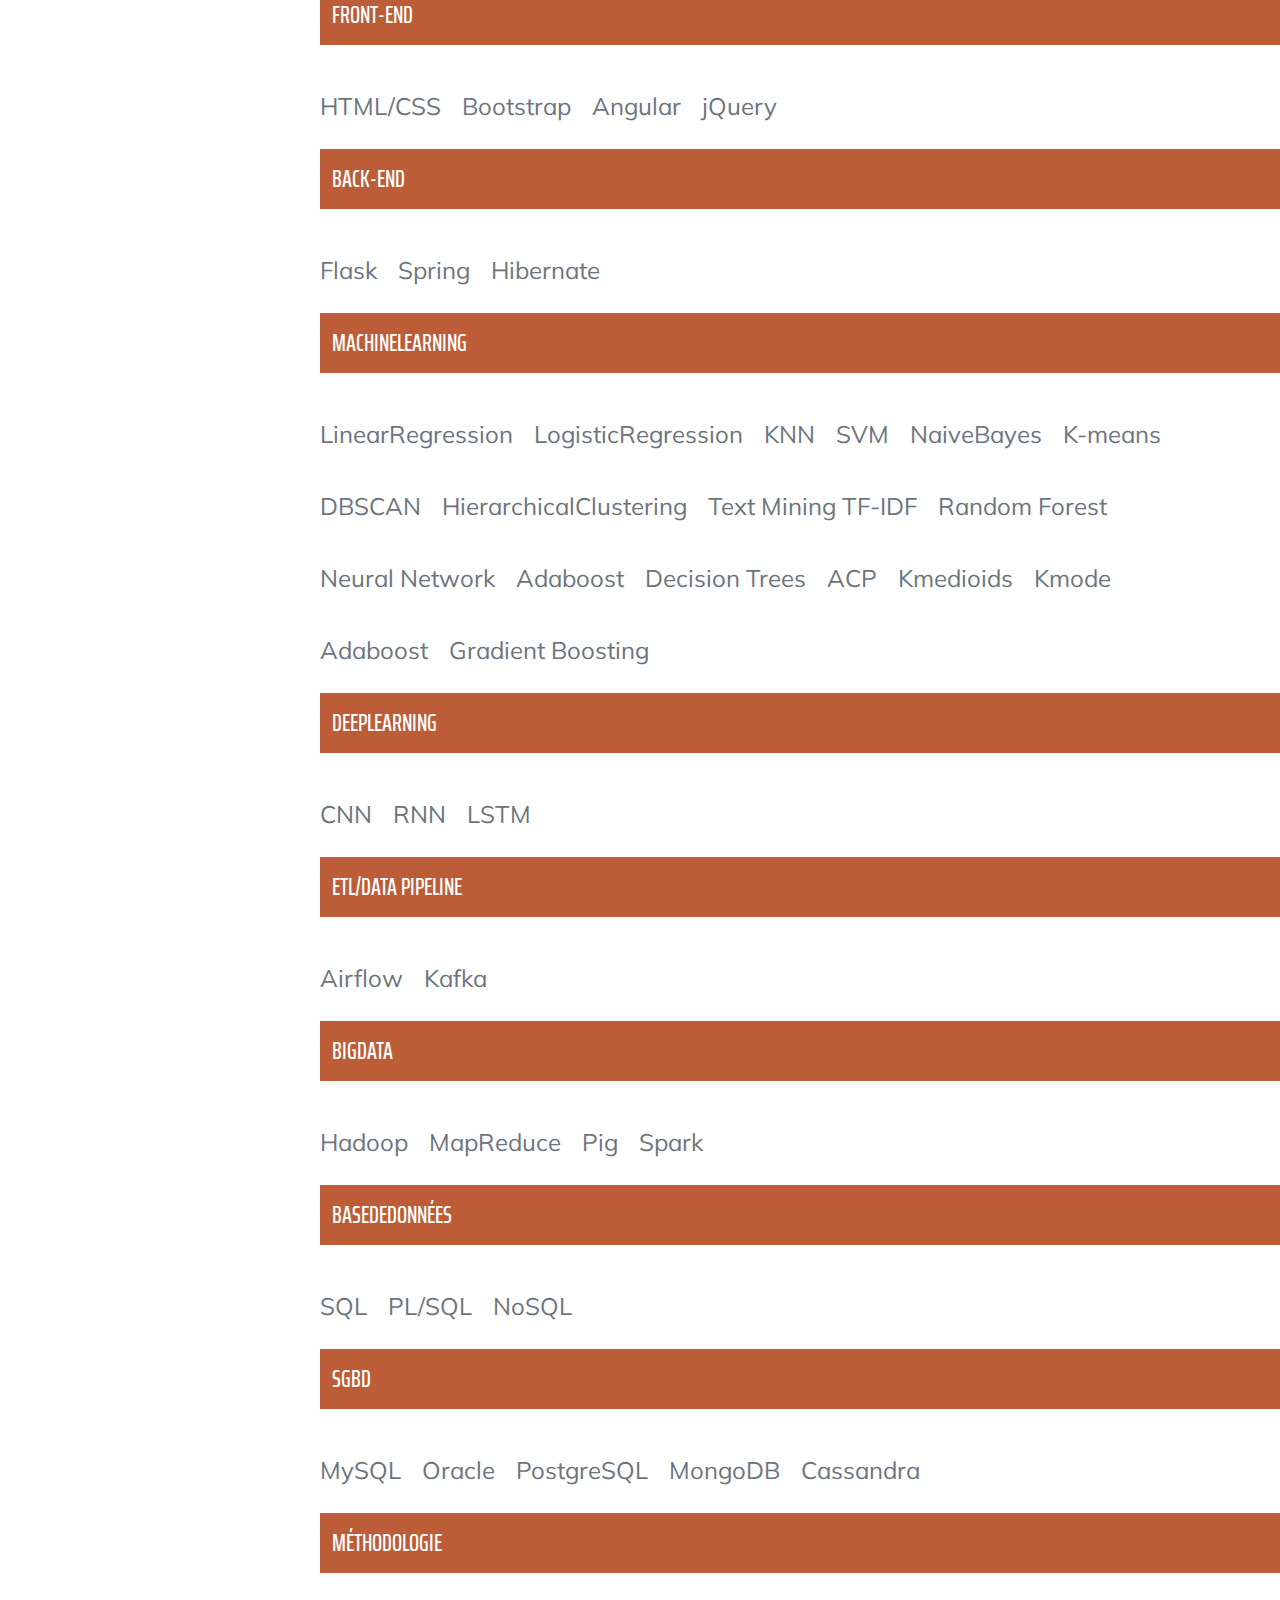
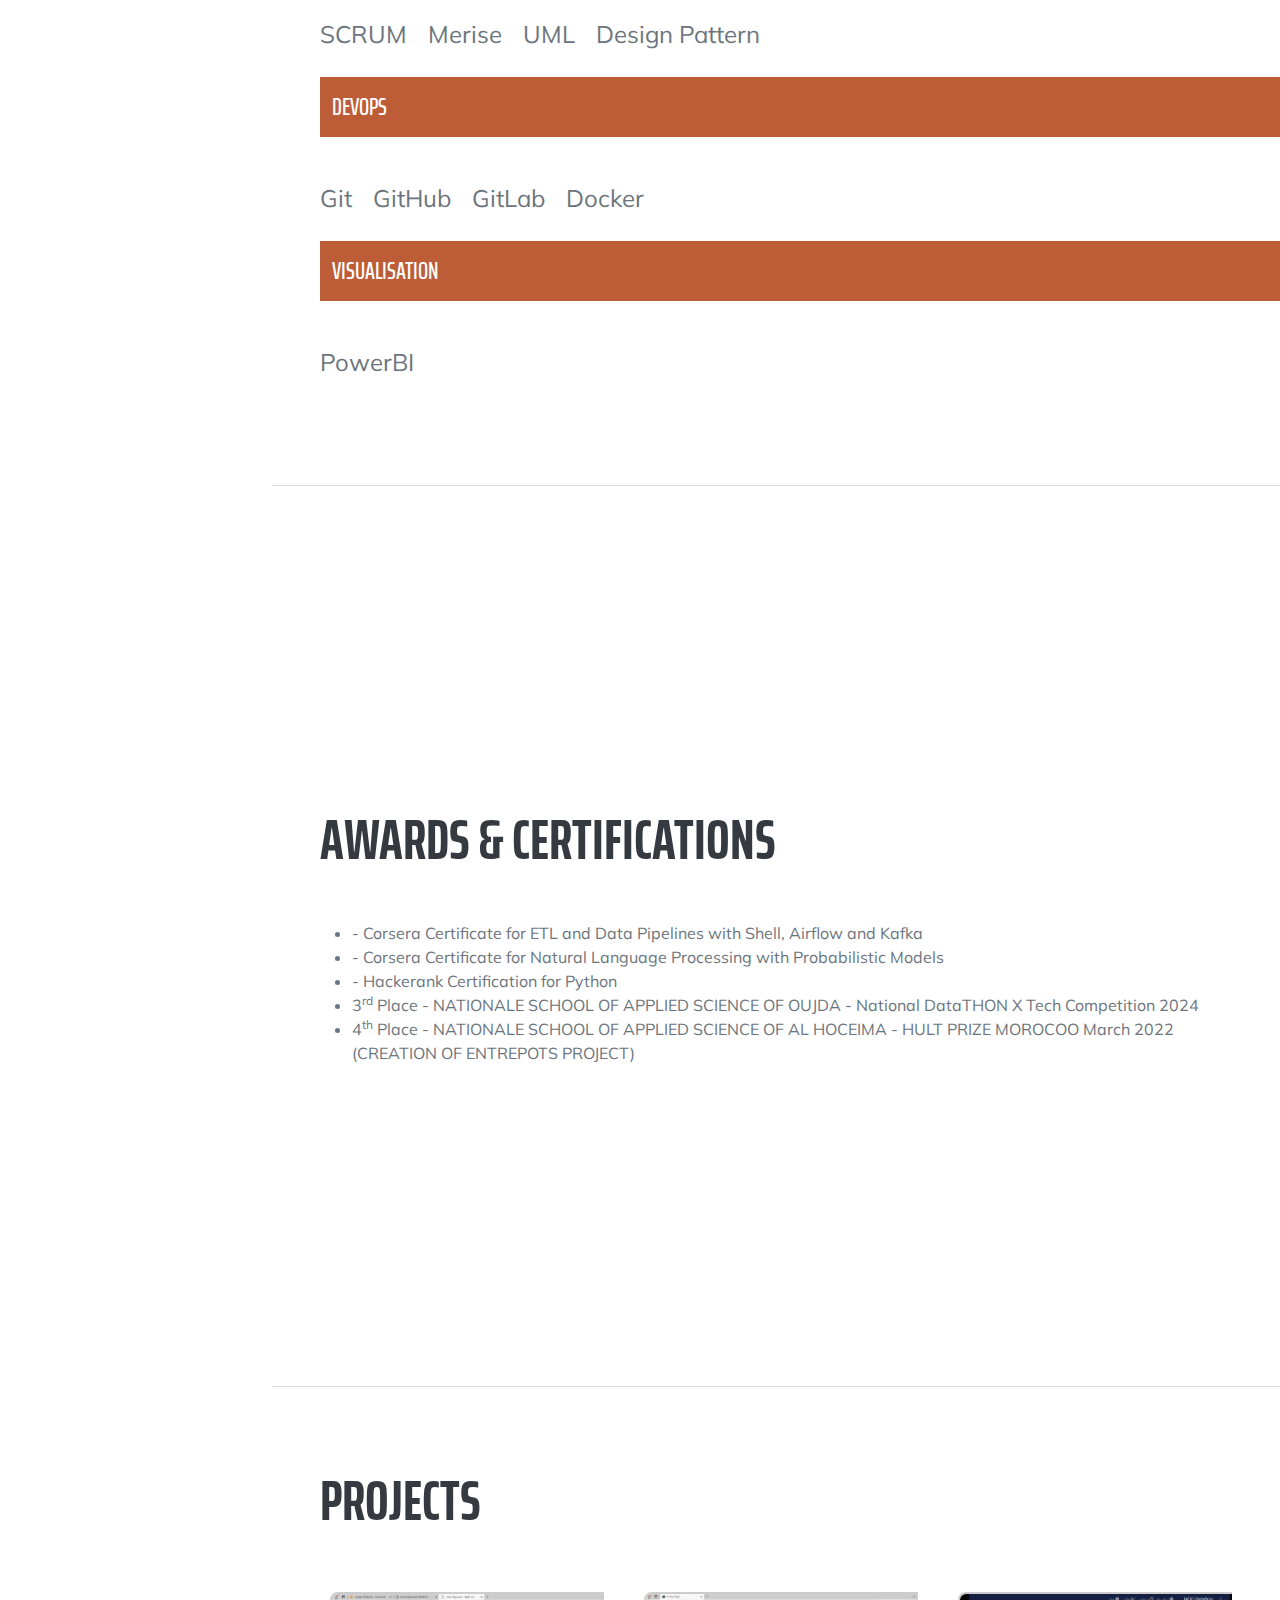
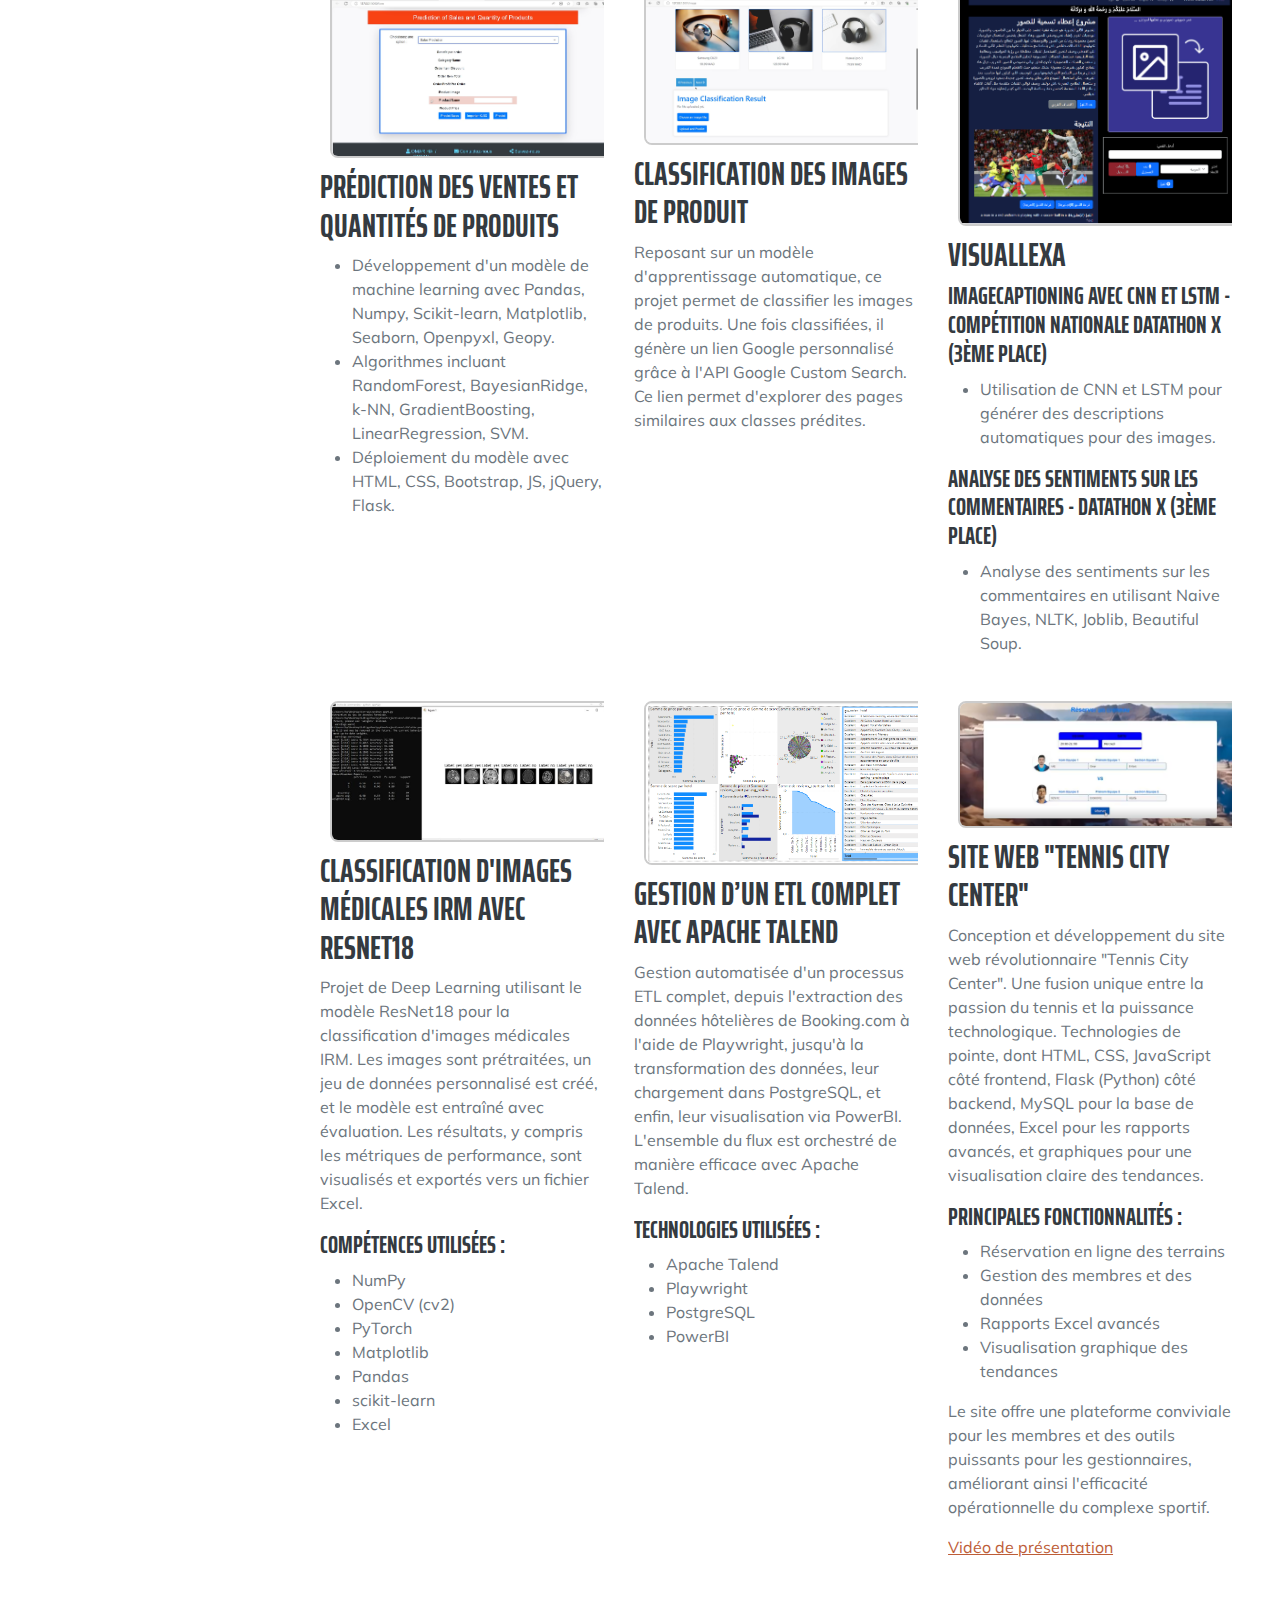
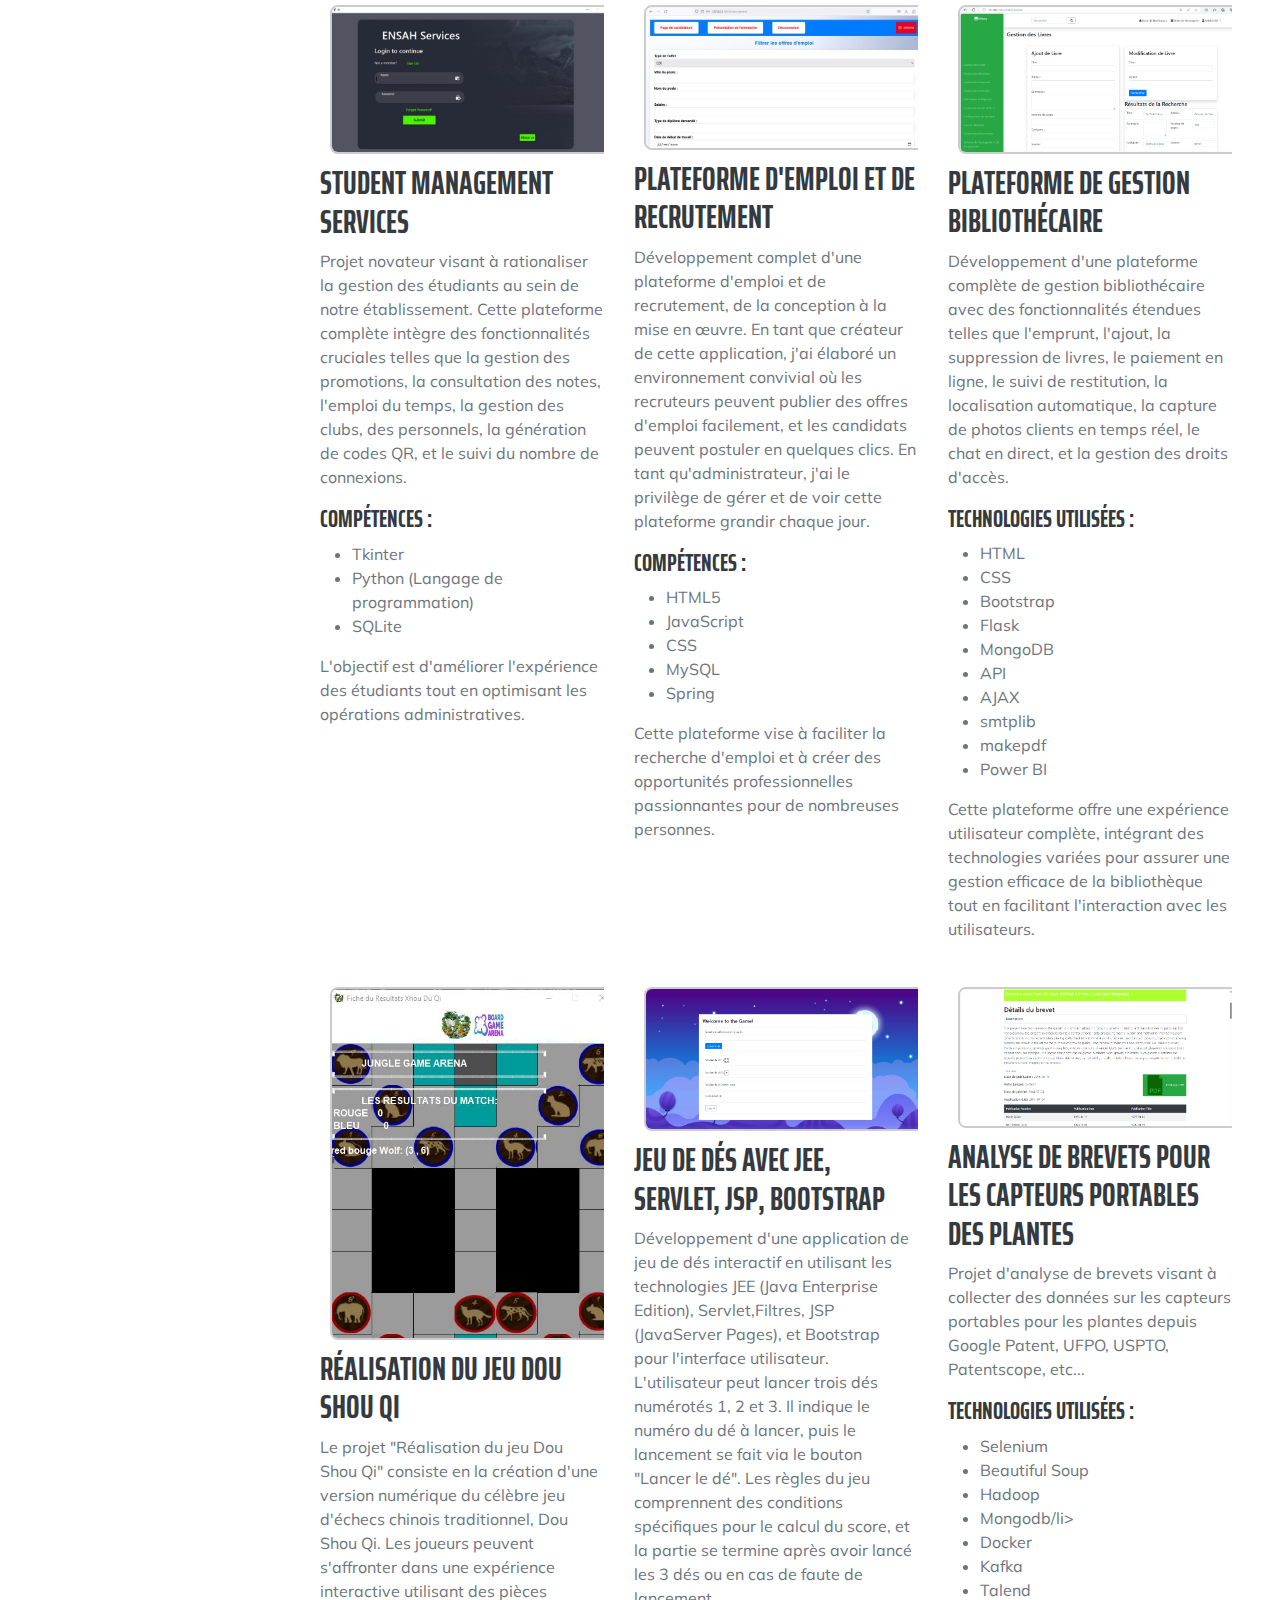
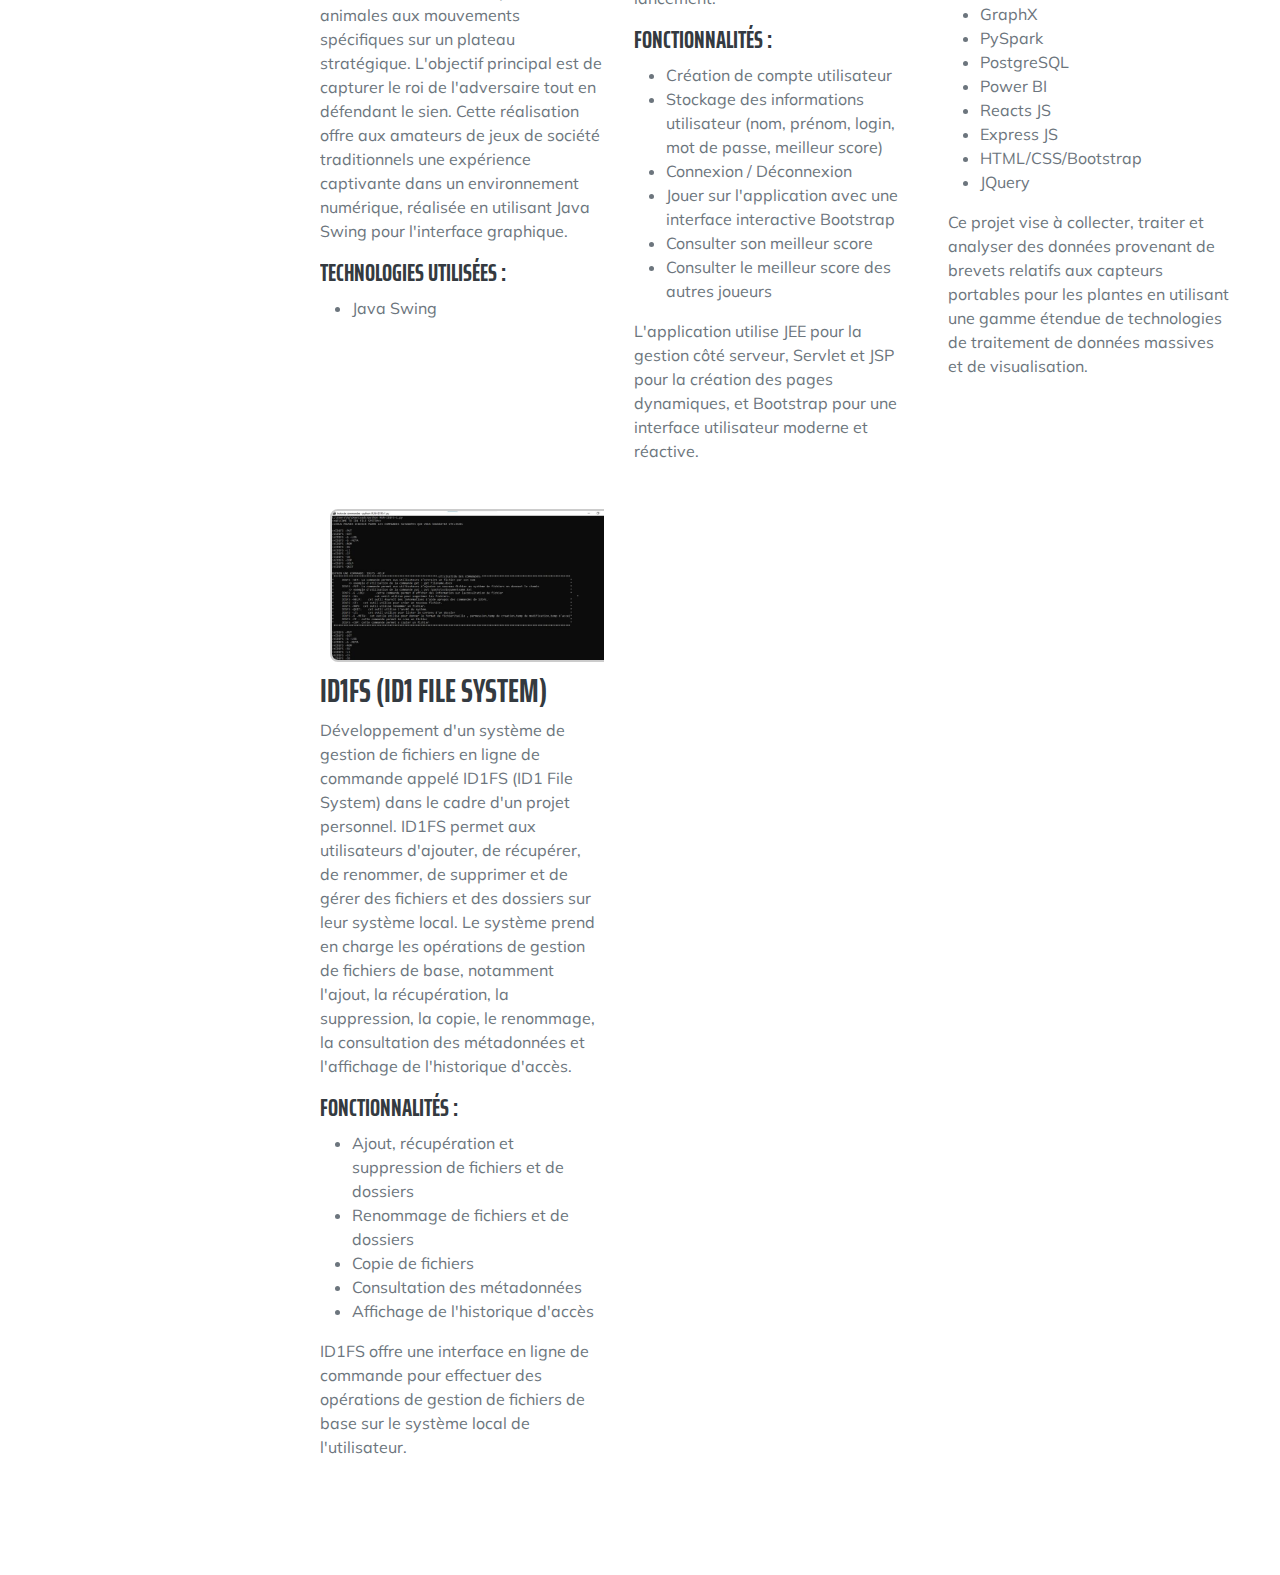
==== commit aba20e1b: "Update index.html" ====
--- a/index.html
+++ b/index.html
@@ -159,7 +159,7 @@
                     <h2 class="mb-5">Education</h2>
                     <div class="d-flex flex-column flex-md-row justify-content-between mb-5">
                         <div class="flex-grow-1">
-                            <h3 class="mb-0">NATIONAL SCHOOL OF COMPUTER SCIENCE FOR INDUSTRY AND BUSINESS</h3>
+                            <h3 class="mb-0">NATIONAL SCHOOL OF COMPUTER SCIENCE FOR INDUSTRY AND BUSINESS -  Institut Mines-Télécom Business School </h3>
                             <div class="subheading mb-3">Computer Engineering Program</div>
                             <div>Computer Science -</div>
                             <p>GPA: In progress</p>
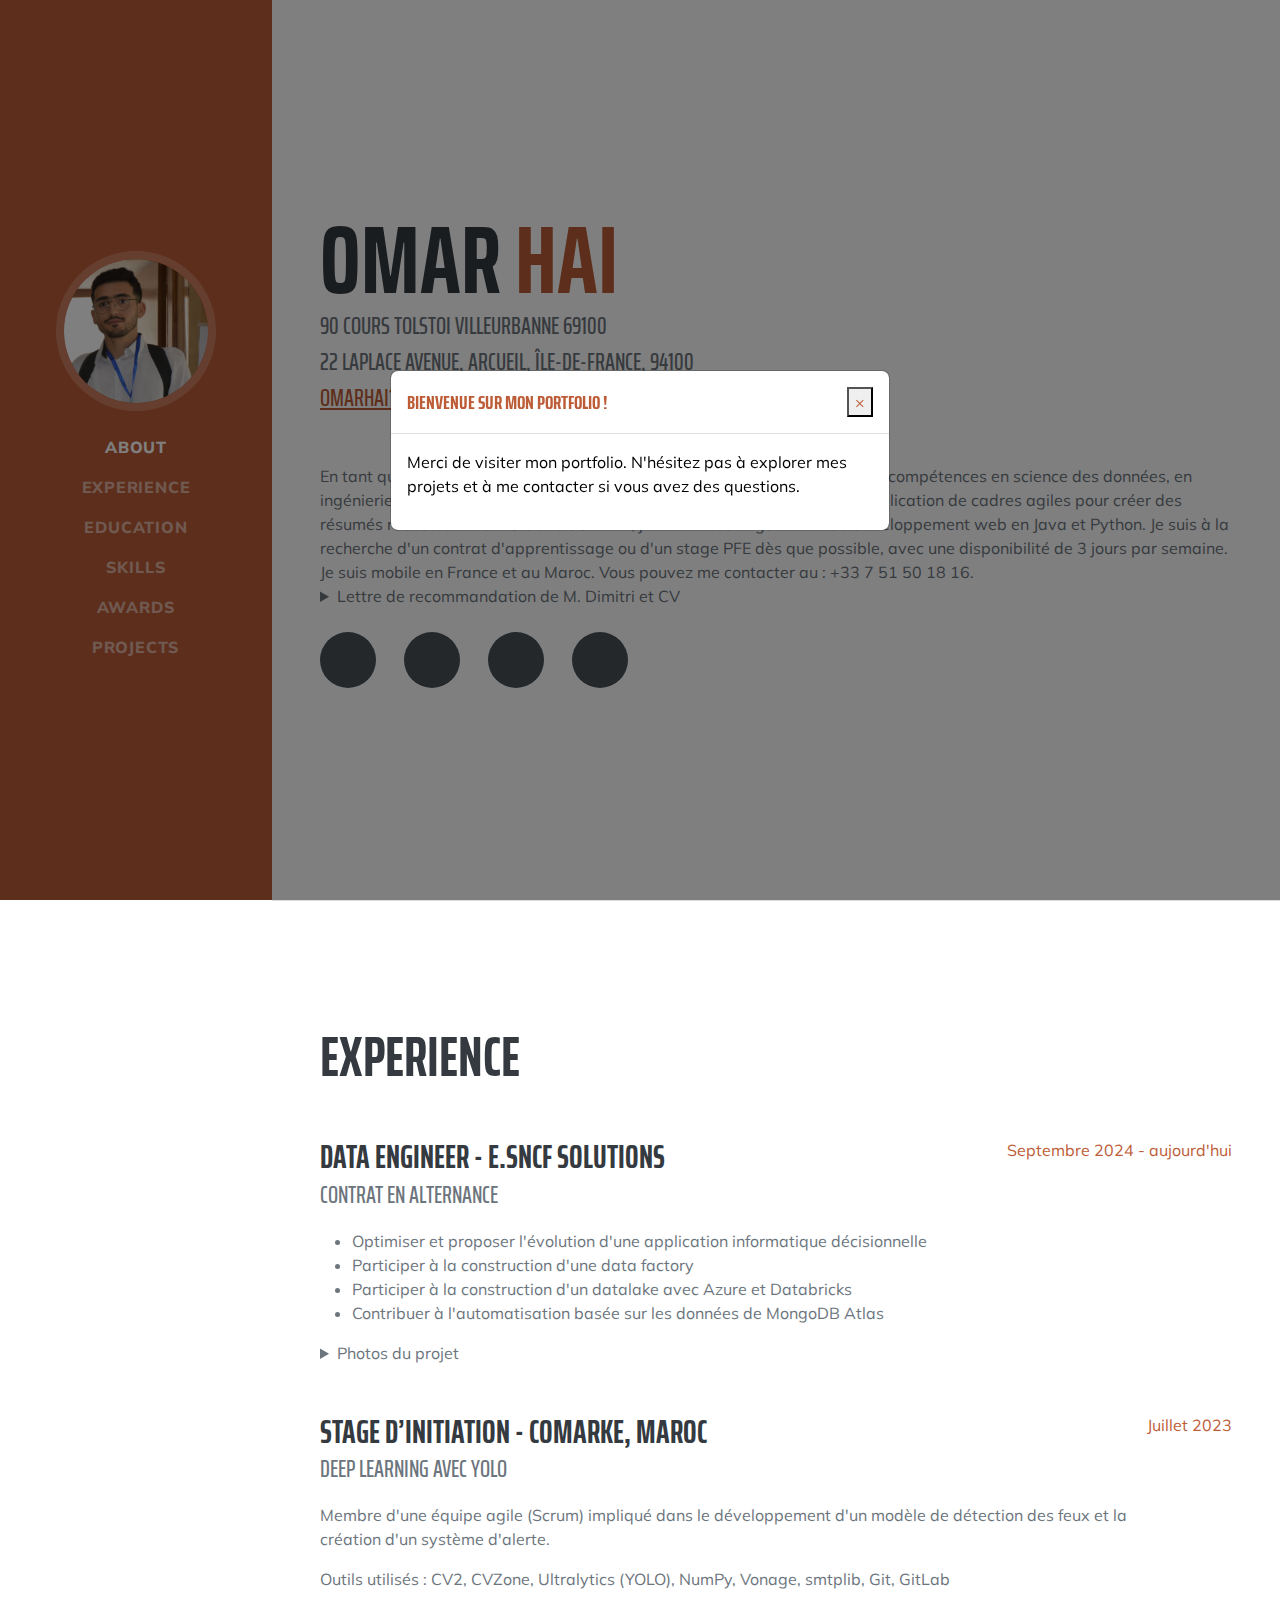
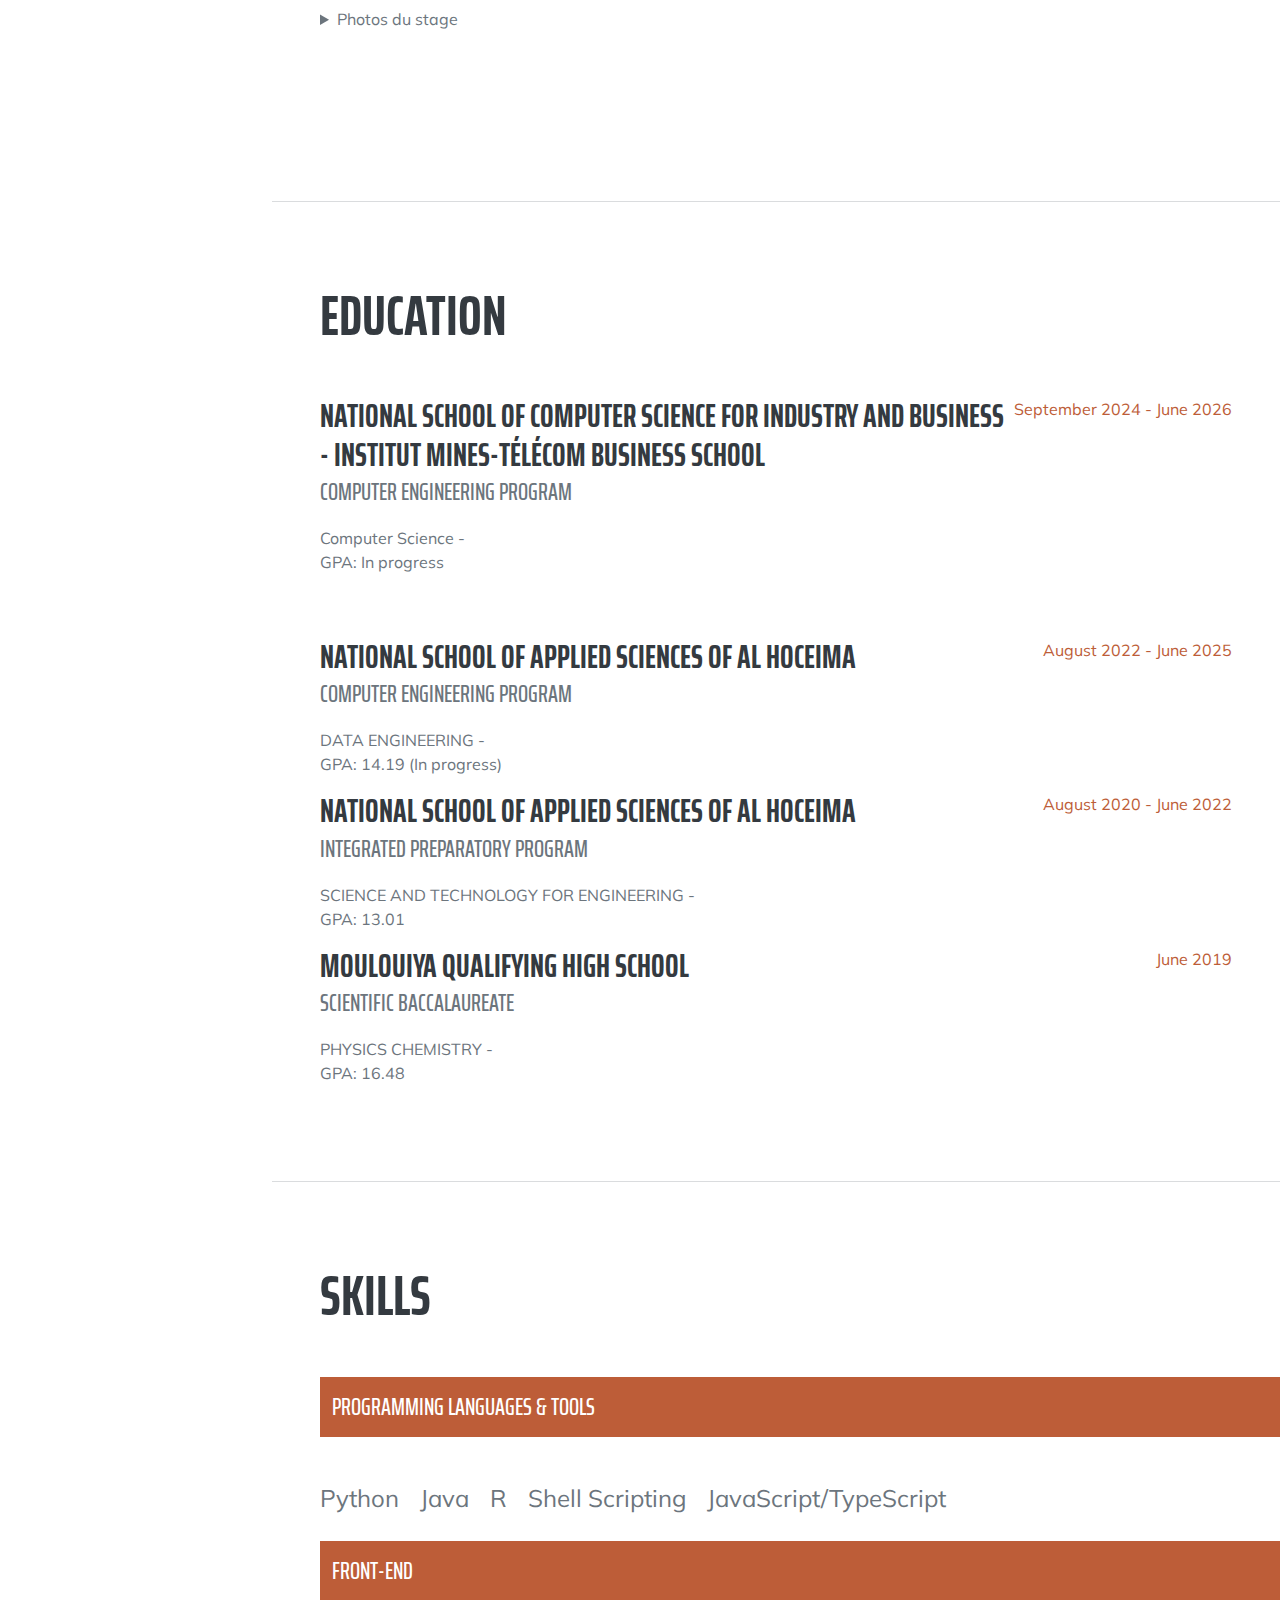
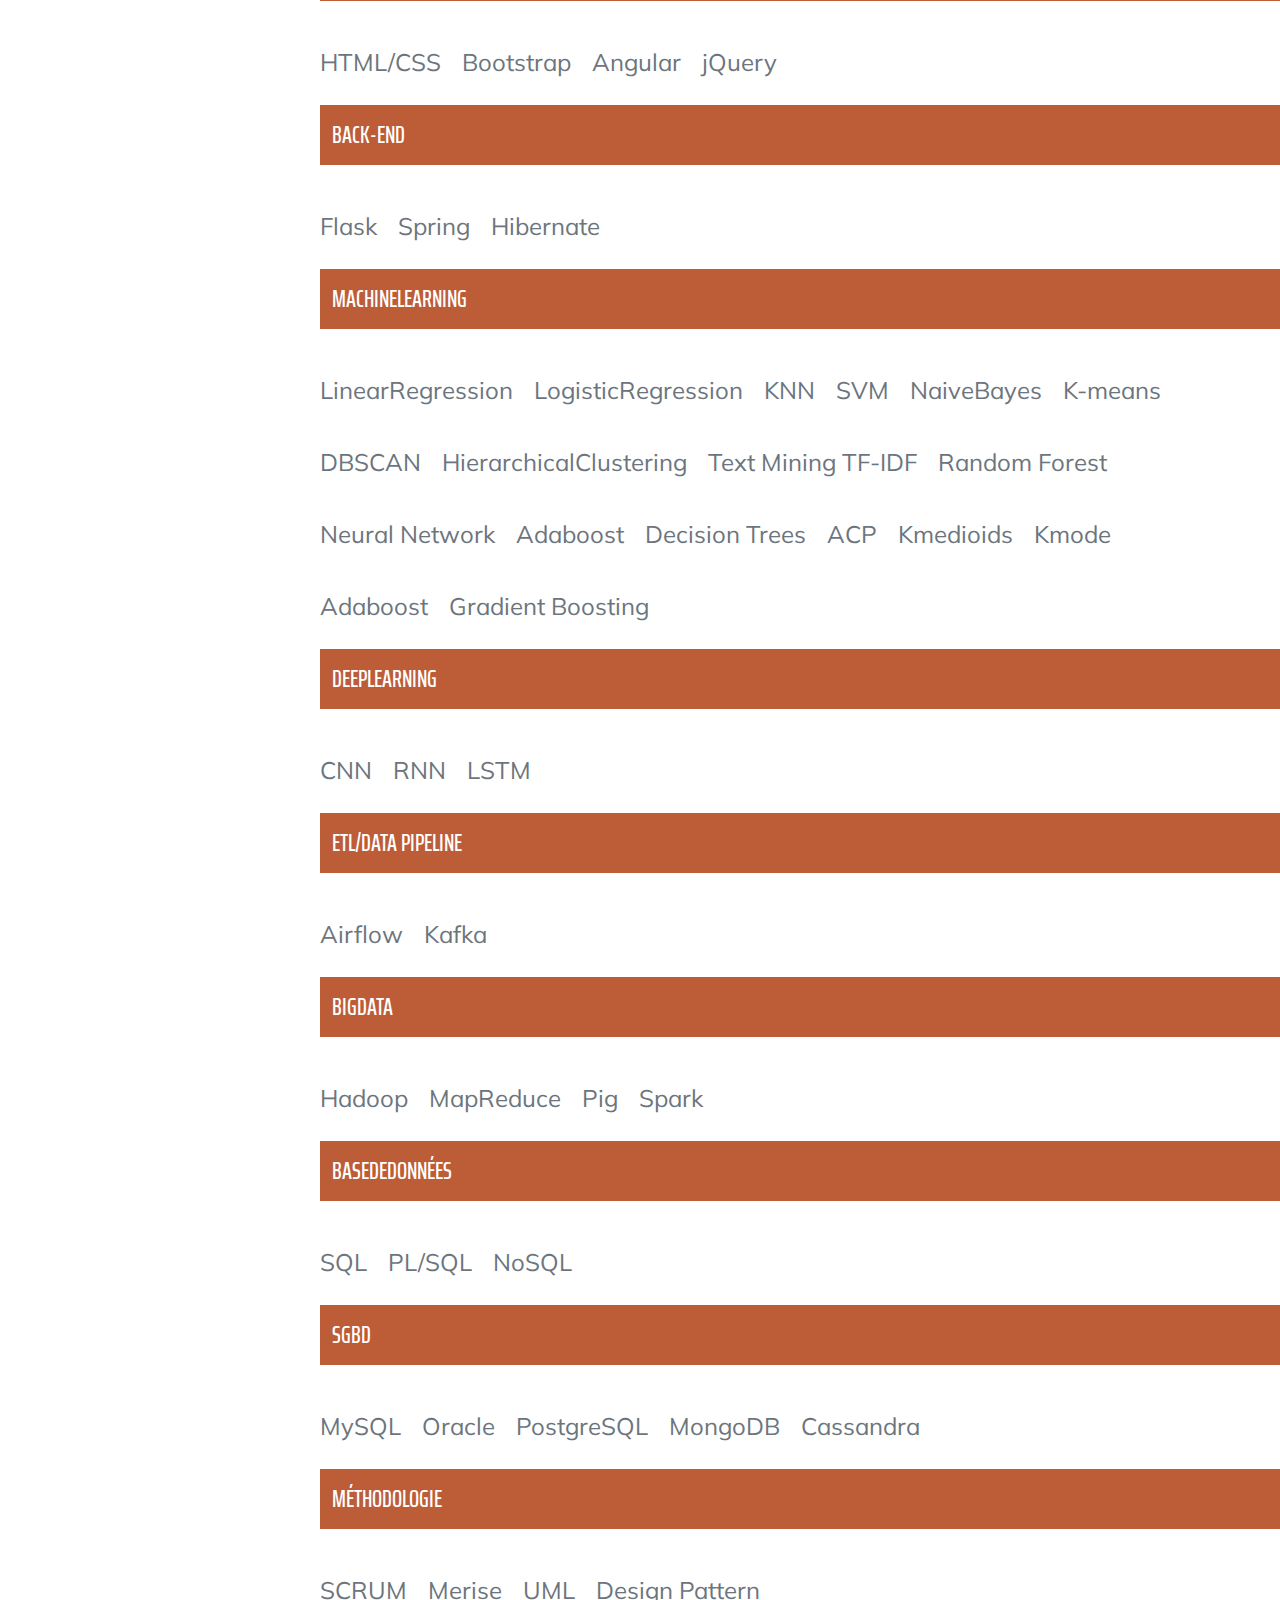
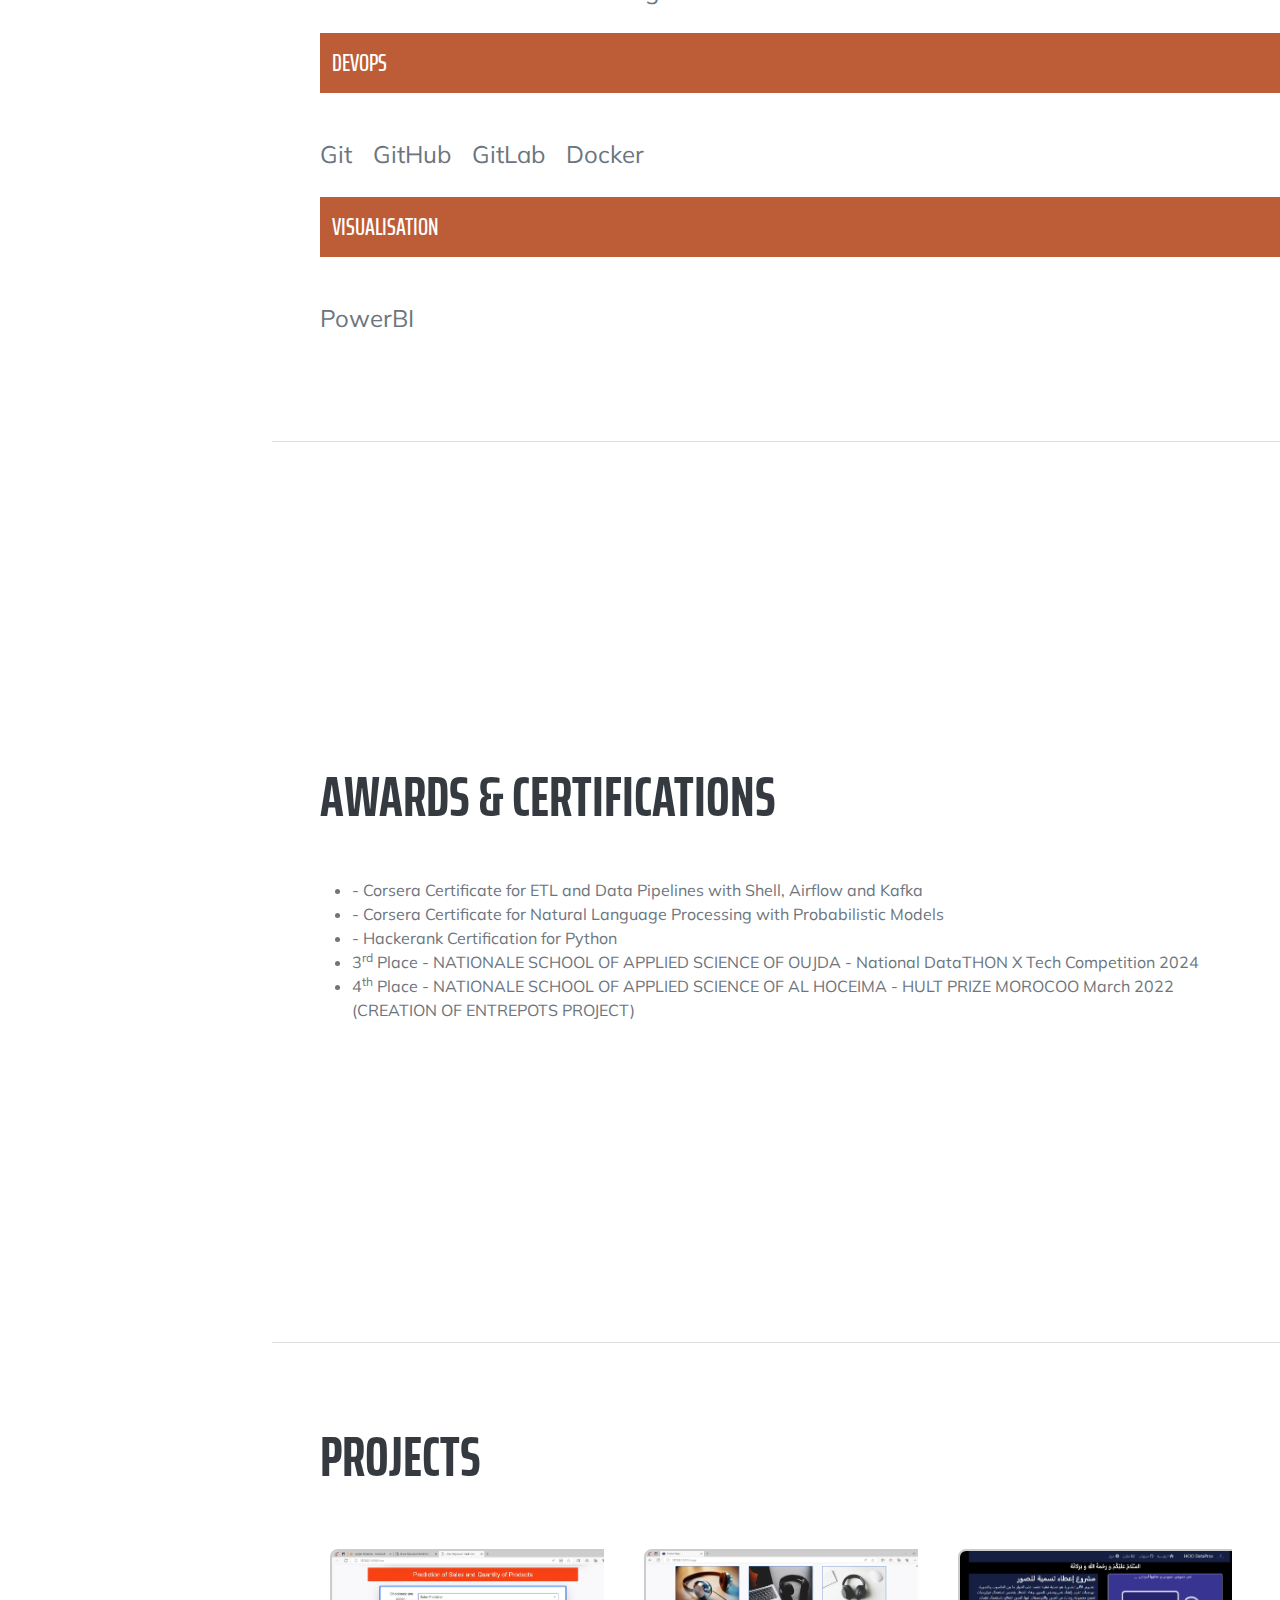
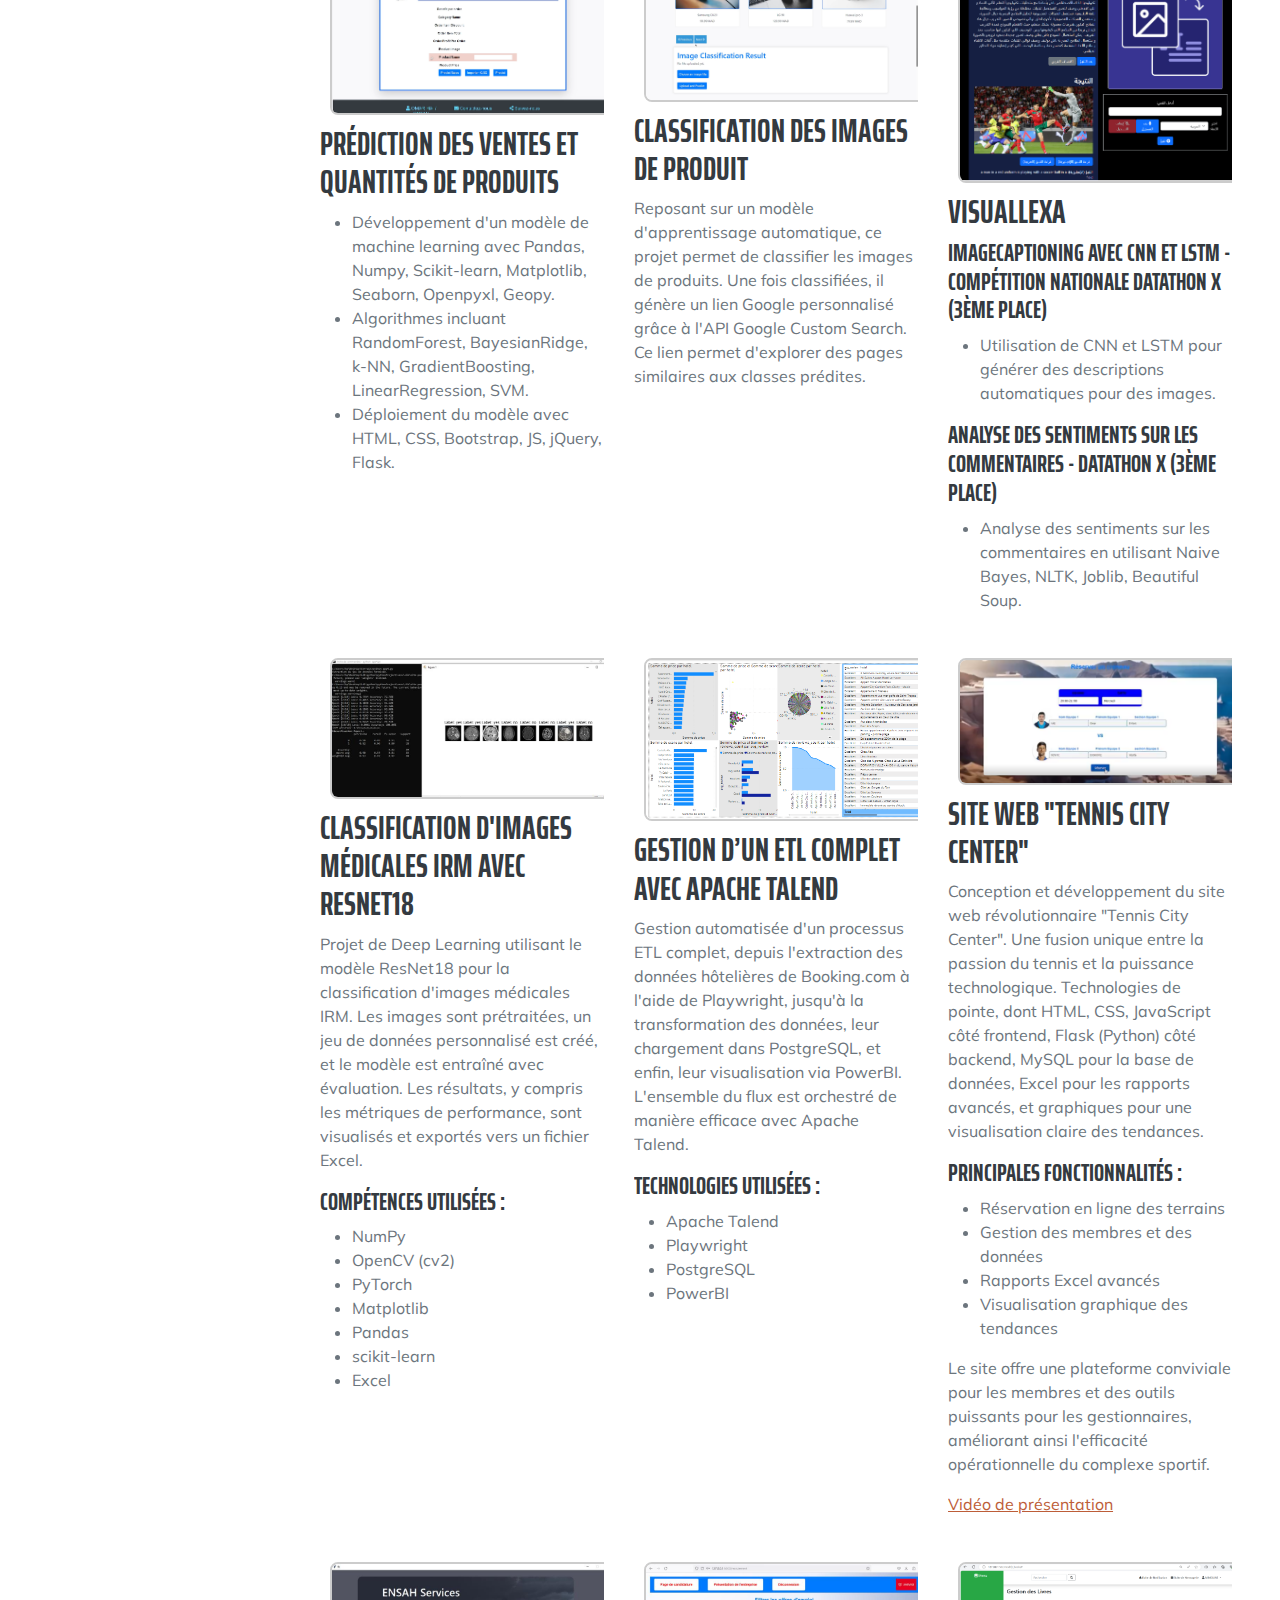
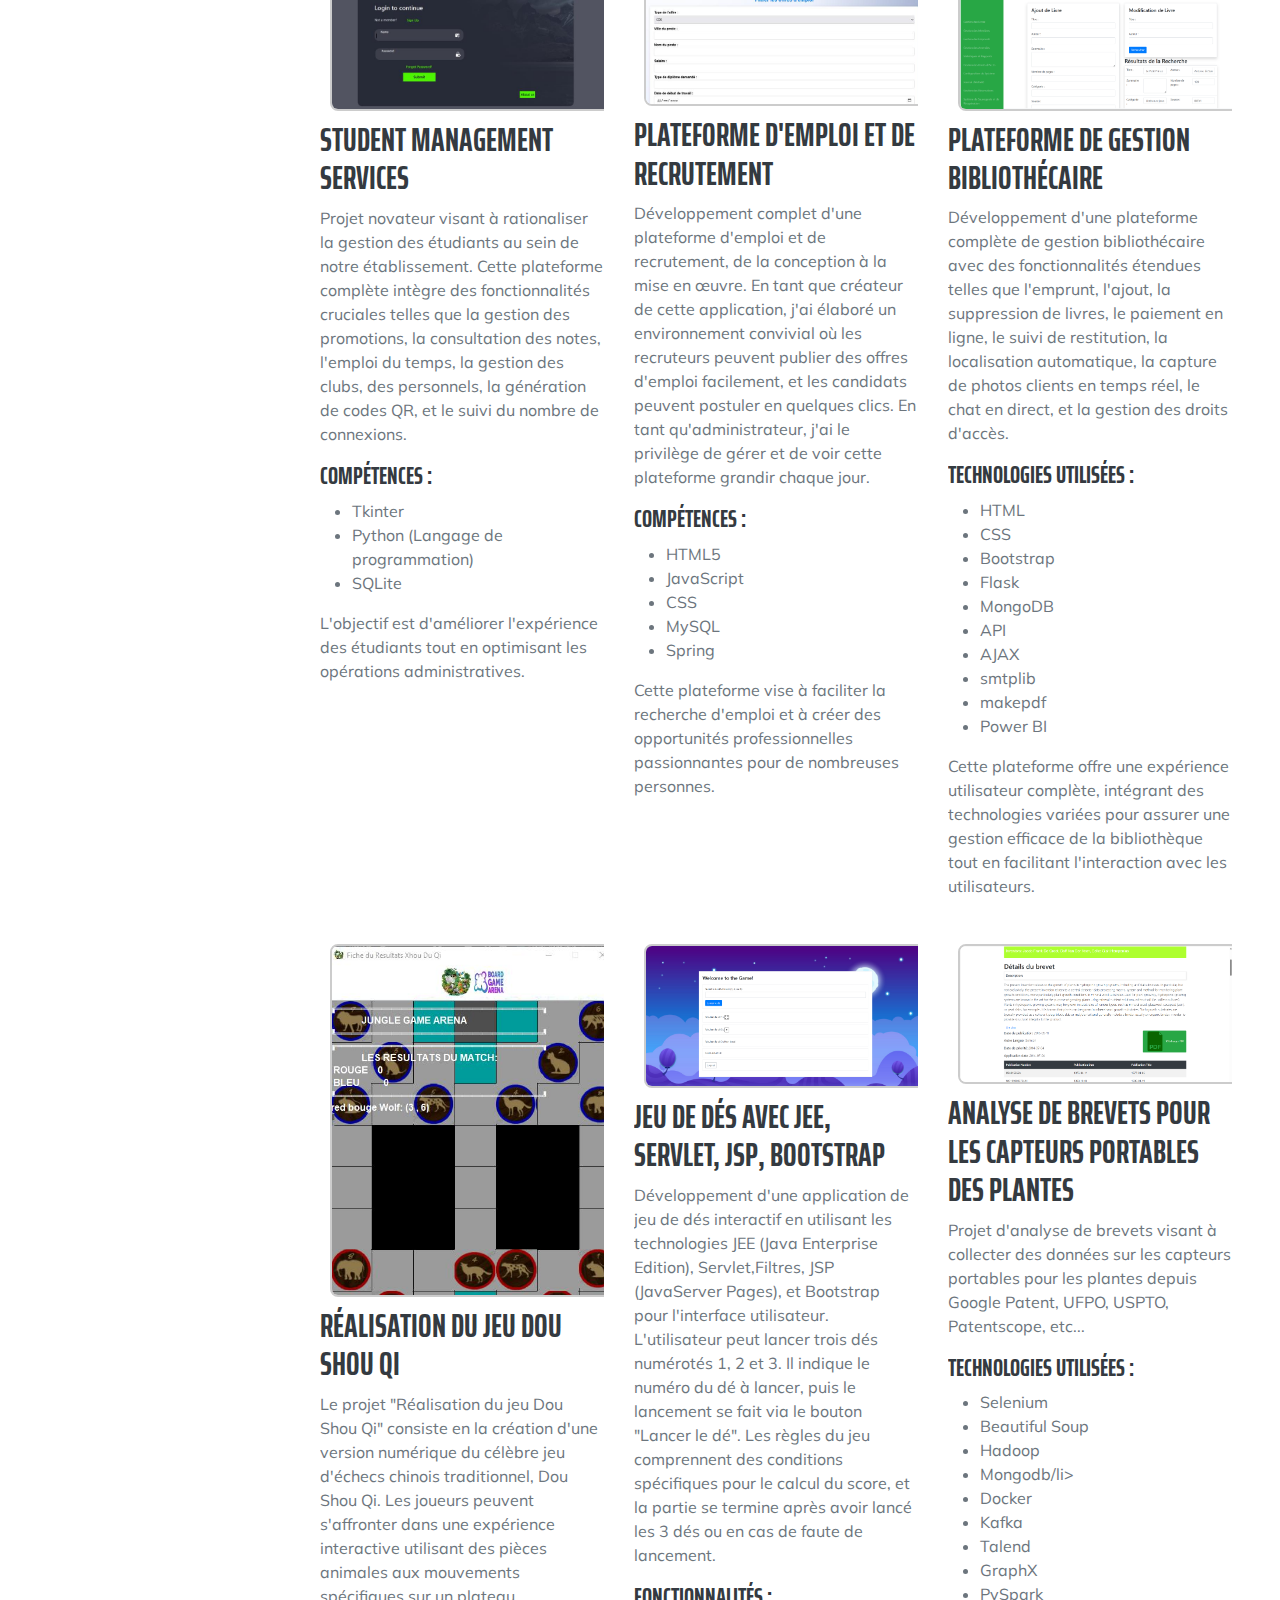
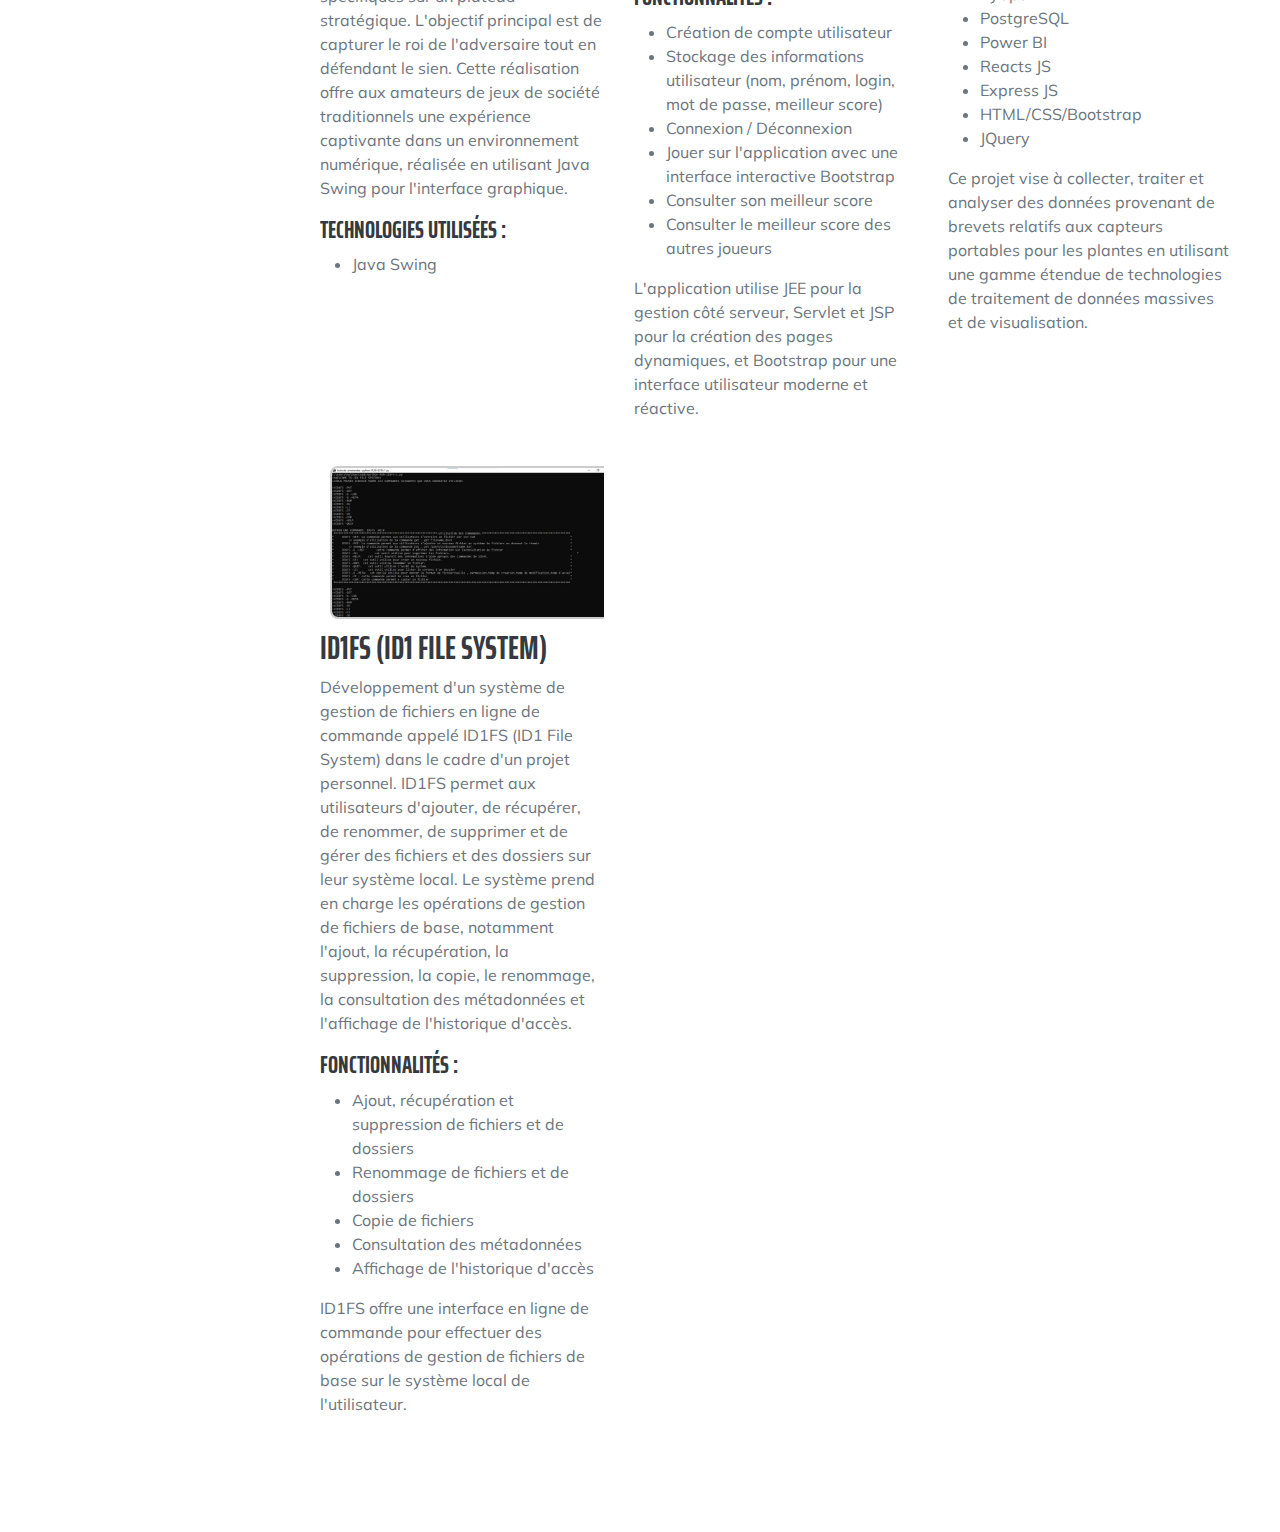
==== commit a6a7f59f: "Update index.html" ====
--- a/index.html
+++ b/index.html
@@ -71,8 +71,9 @@
                         22 Laplace Avenue, Arcueil, Île-de-France, 94100</br>
                         <a href="mailto:omarhai1.ensiie@gmail.fr">omarhai1.ensiie@gmail.fr</a>
                     </div>
-                   <p class="lead mb-5">En tant qu'étudiant passionné en ingénierie des données, j'ai développé des compétences en science des données, en ingénierie des données et en intelligence d'affaires. Je m'épanouis dans l'application de cadres agiles pour créer des résumés robustes et des aperçus à haut niveau. Mon approche itérative de la stratégie d'entreprise favorise la pensée collaborative, renforçant ainsi la proposition de valeur globale. En dehors des données, je suis également motivé par le développement web, en particulier en Java et Python. Cette diversité de compétences me permet de relever des défis complexes tant dans le domaine des données que du développement, offrant ainsi une perspective polyvalente et axée sur l'innovation.</p> <p class="lead mb-5">Je suis à la recherche d'un <strong>contrat d'apprentissage</strong> ou d'un <strong>stage PFE</strong> dès que possible, avec une disponibilité de <strong>3 jours</strong> par semaine. Je suis mobile en <strong>France</strong> et au <strong>Maroc</strong>. Je valorise des qualités telles que la rigueur, la curiosité, l'autonomie, la sociabilité, la responsabilité, l'honnêteté, un sourire, le sérieux, l'adaptabilité et l'esprit d'équipe. Pour me contacter, vous pouvez utiliser le numéro suivant : <strong>+33 7 51 50 18 16</strong>.</p>
-                    <details>
+En tant qu'étudiant passionné en ingénierie des données, j'ai développé des compétences en science des données, en ingénierie des données et en intelligence d'affaires. Je m’épanouis dans l'application de cadres agiles pour créer des résumés robustes. En dehors des données, je m'intéresse également au développement web en Java et Python.
+
+Je suis à la recherche d'un contrat d'apprentissage ou d'un stage PFE dès que possible, avec une disponibilité de 3 jours par semaine. Je suis mobile en France et au Maroc. Vous pouvez me contacter au : +33 7 51 50 18 16.                    <details>
                         <summary>Lettre de recommandation de M. Dimitri et CV</summary>
                         <br>
                         <ul style="list-style: none; padding: 0;">
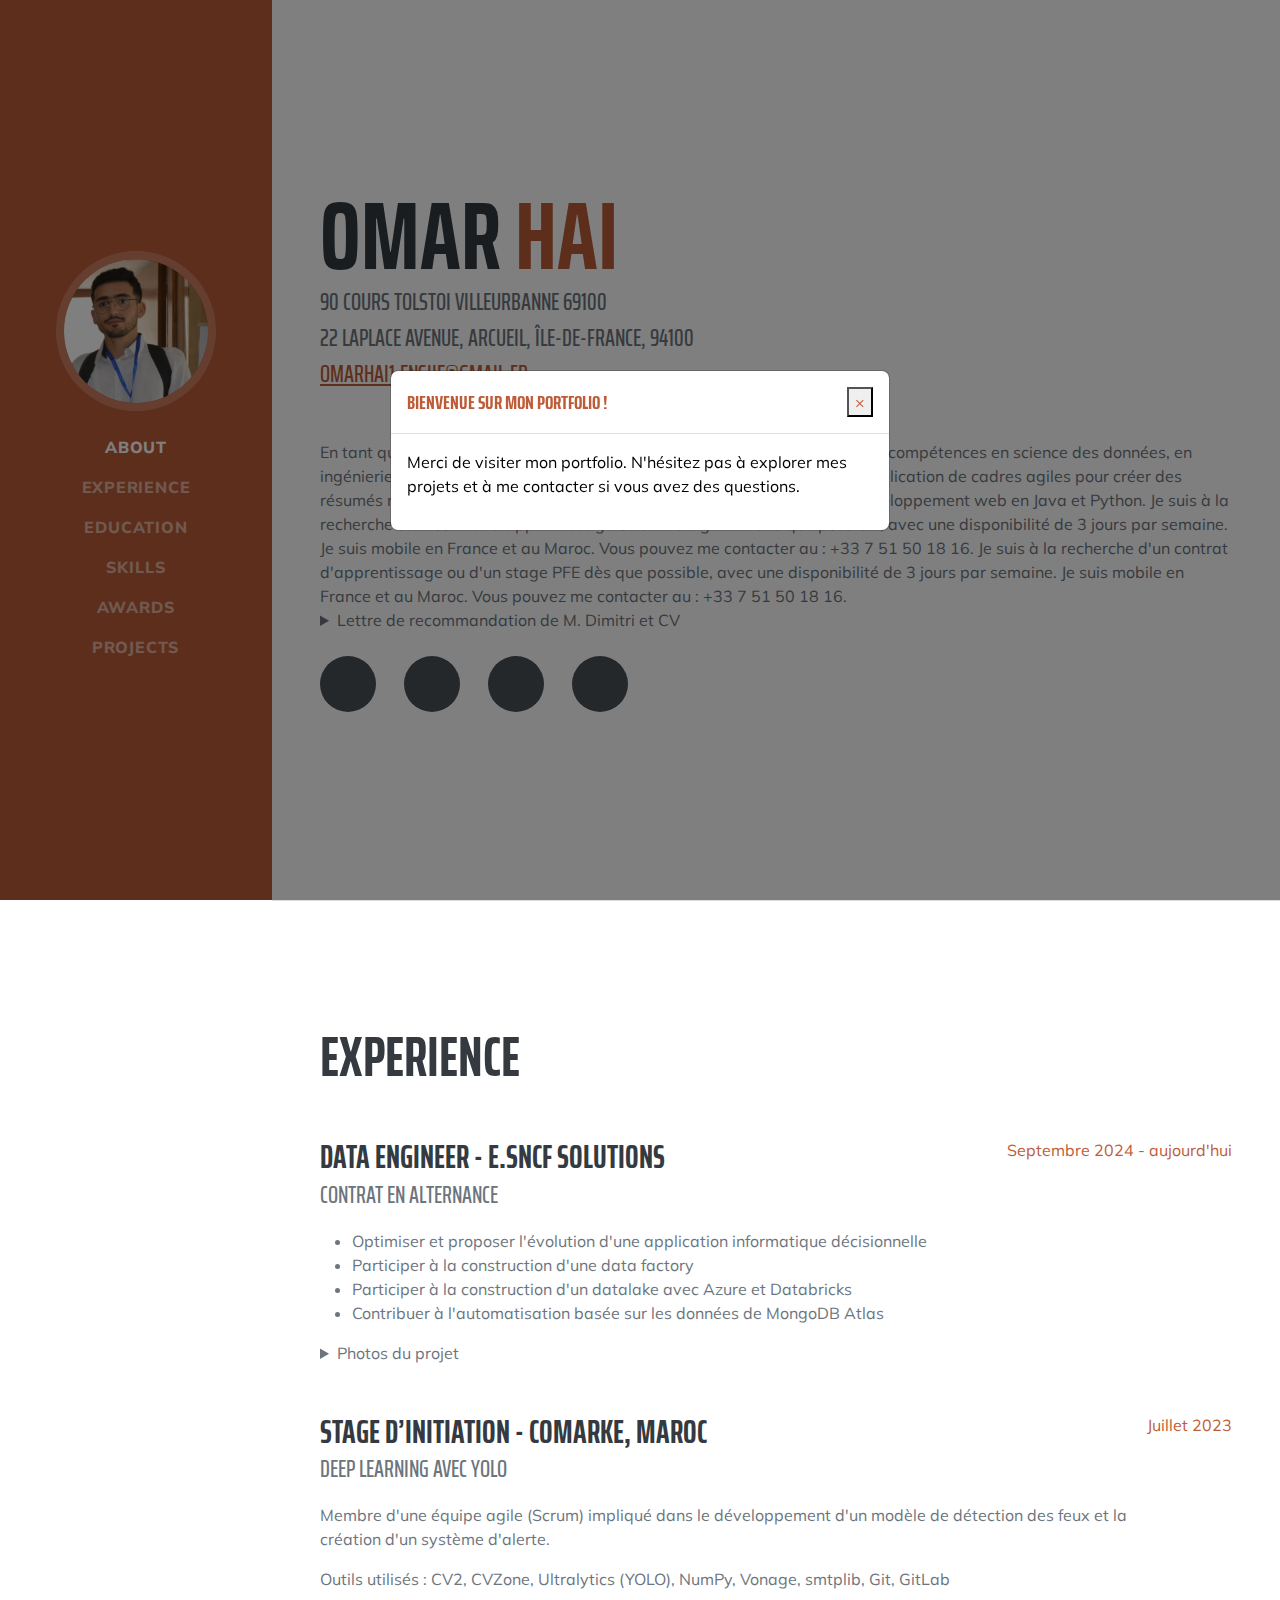
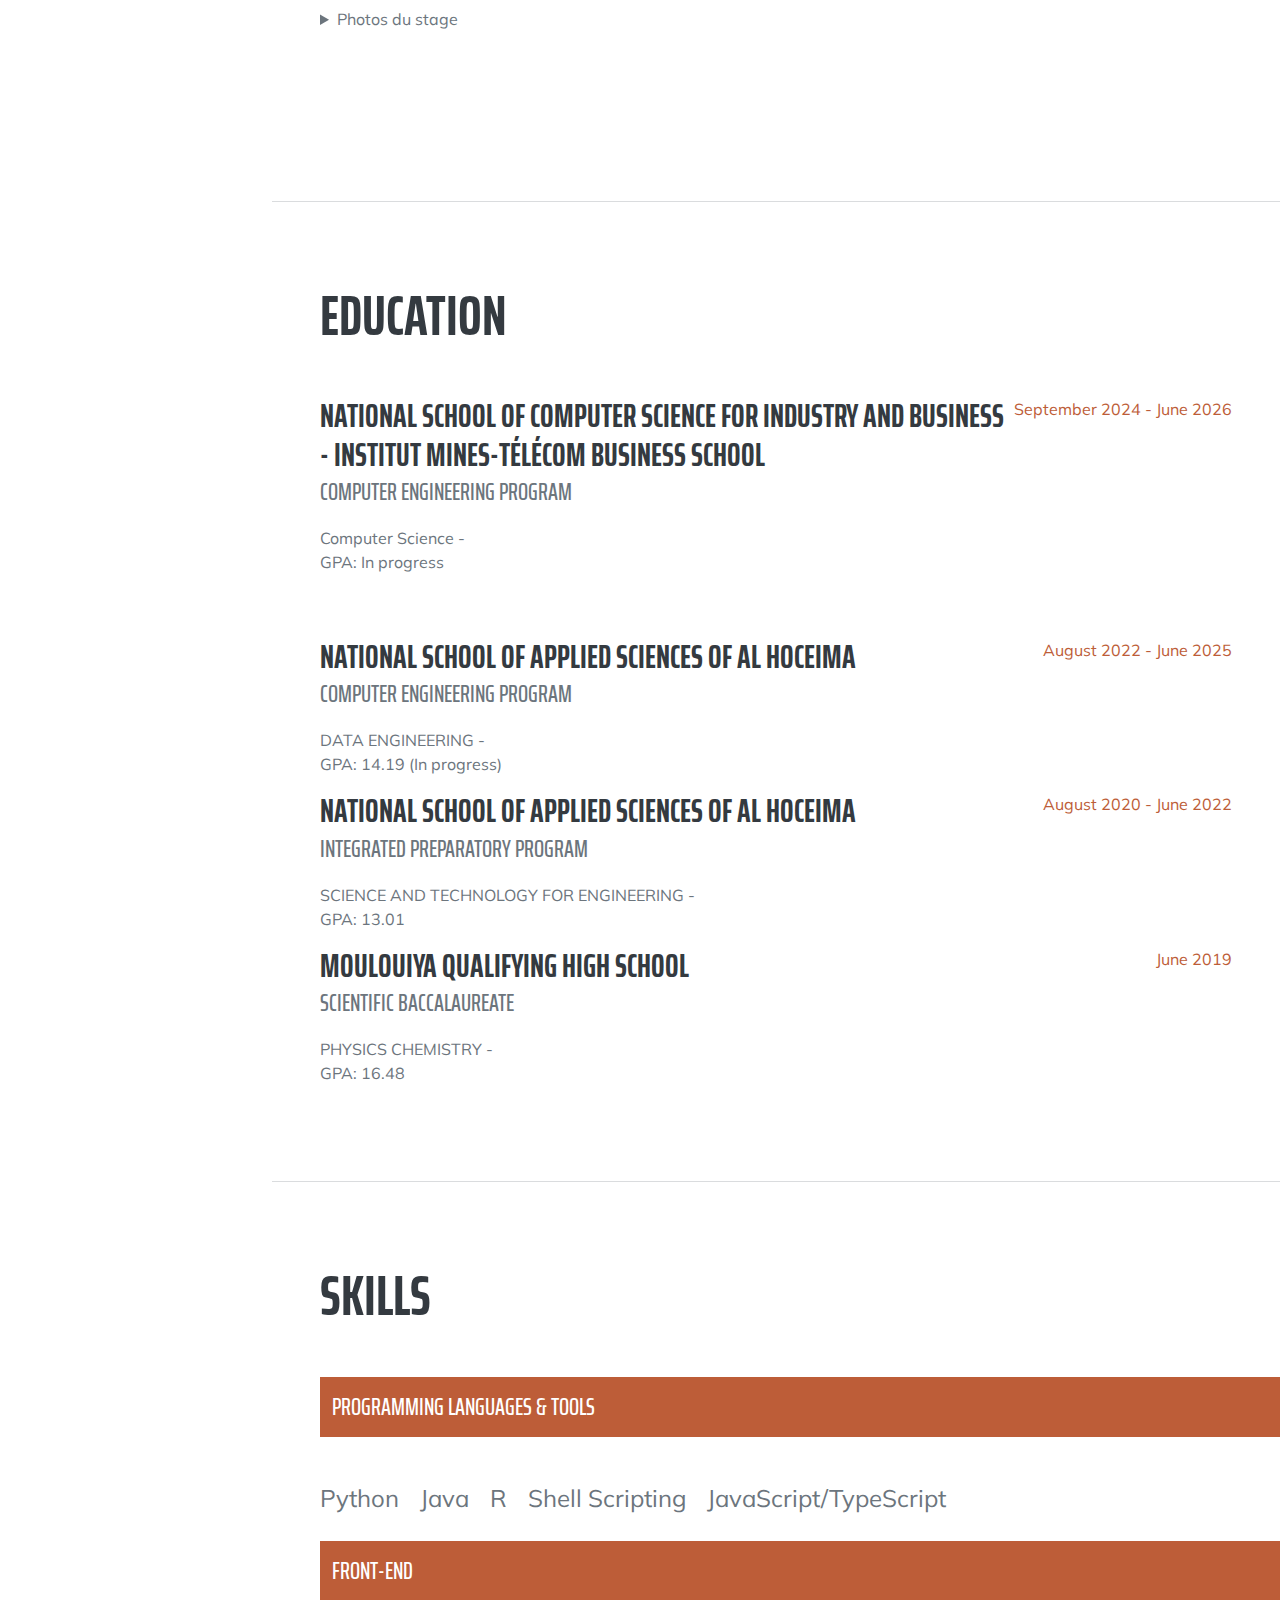
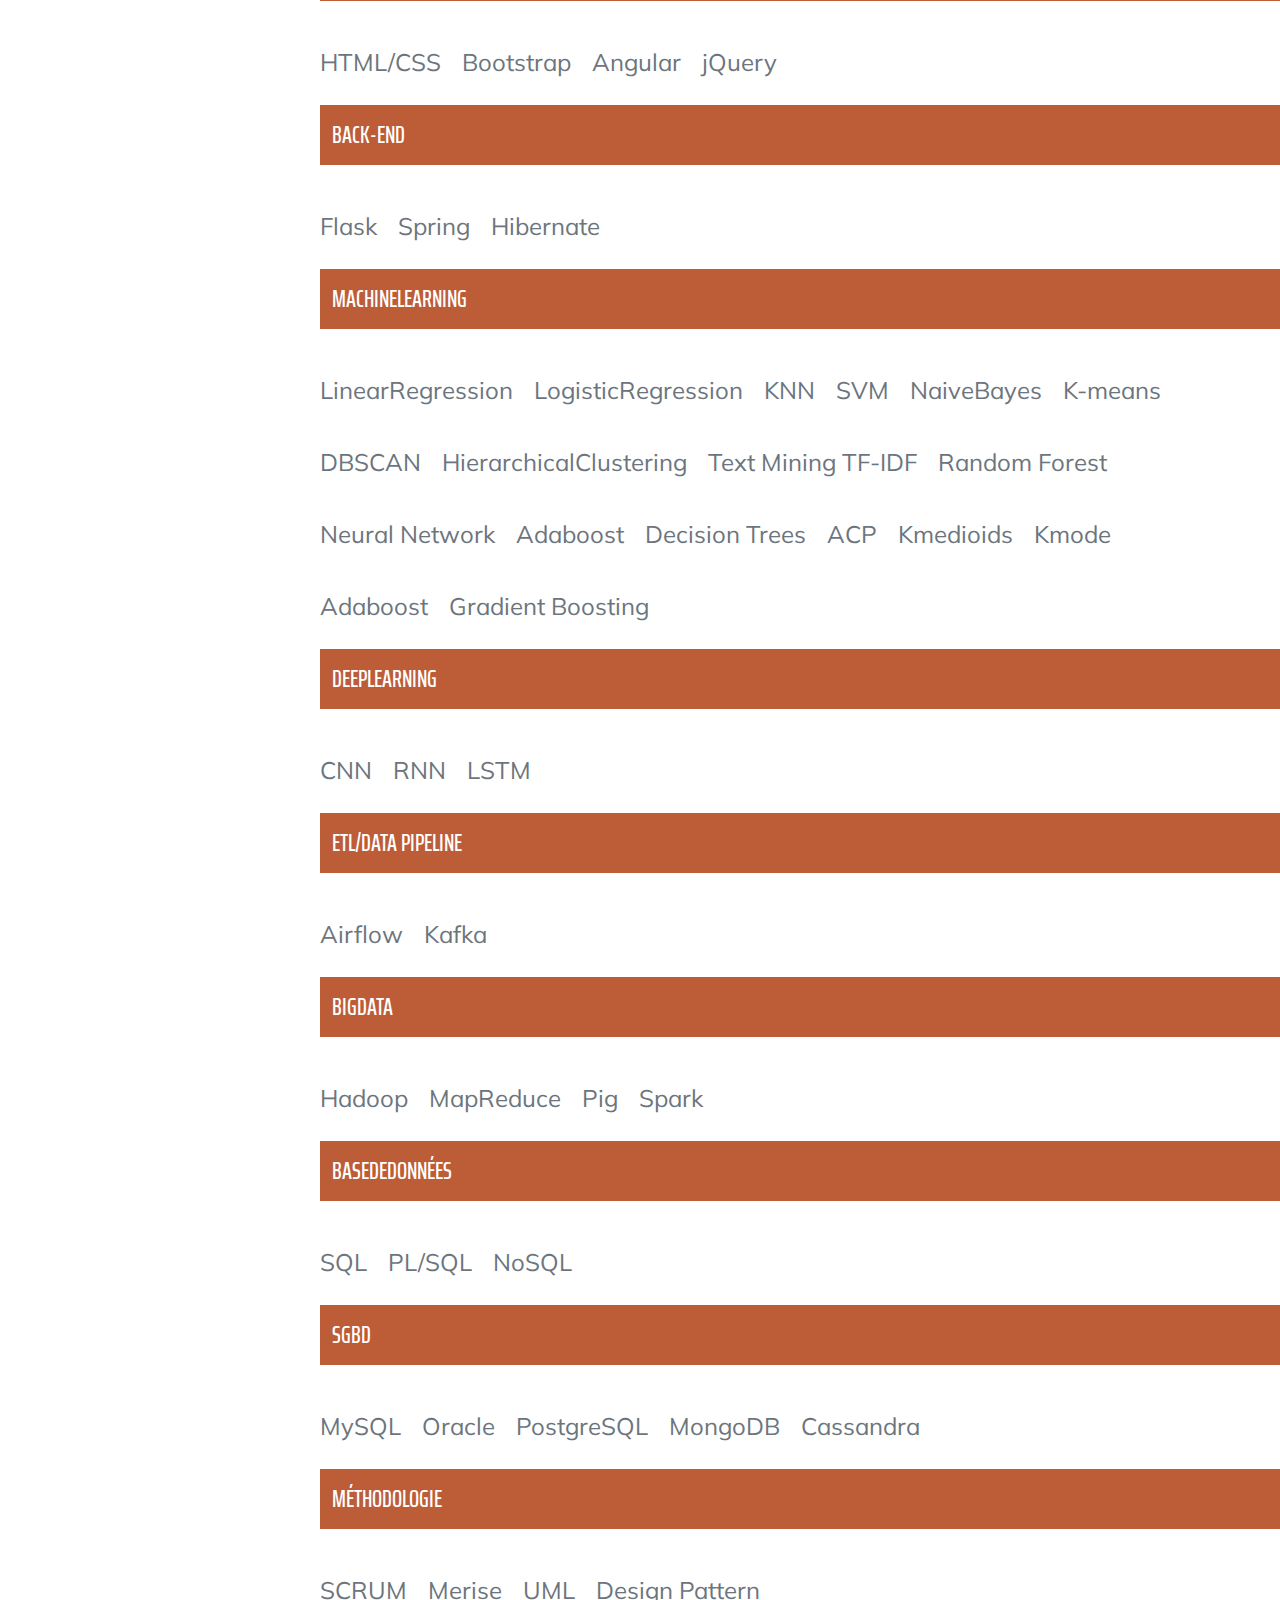
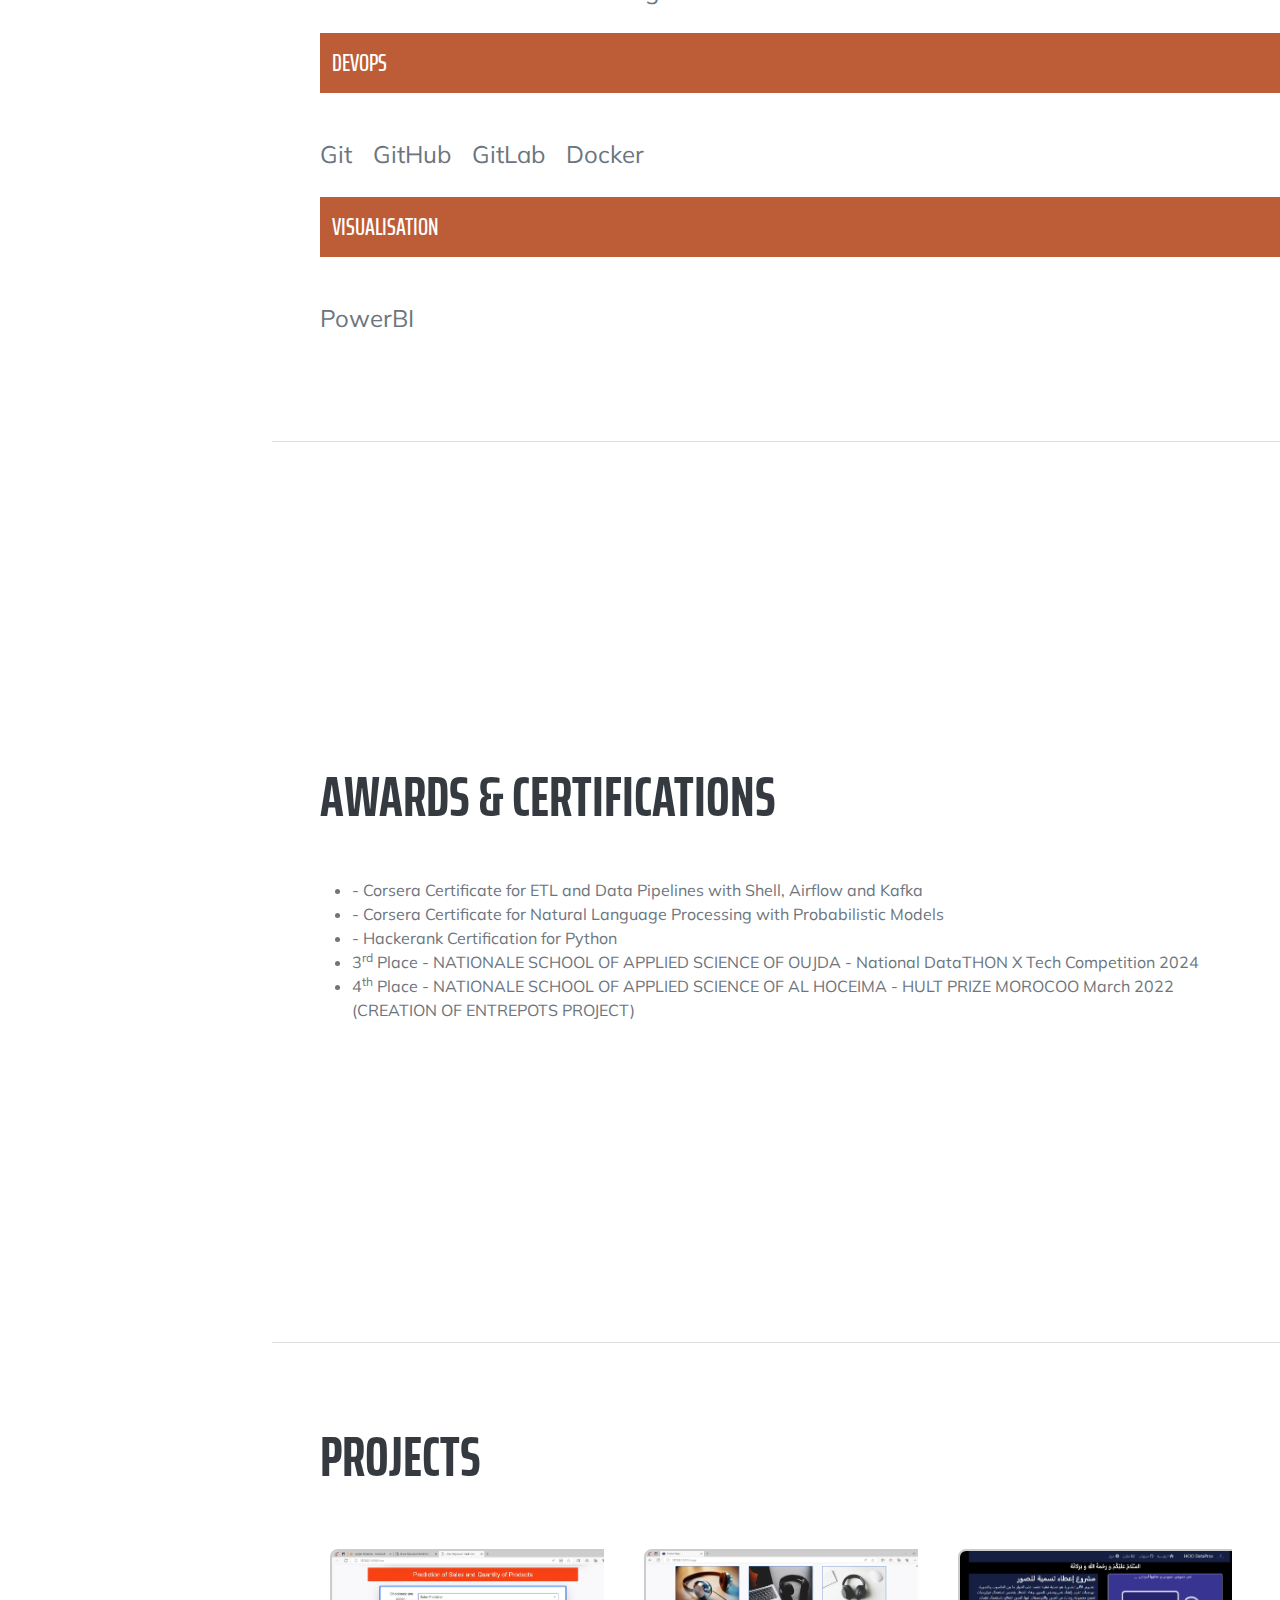
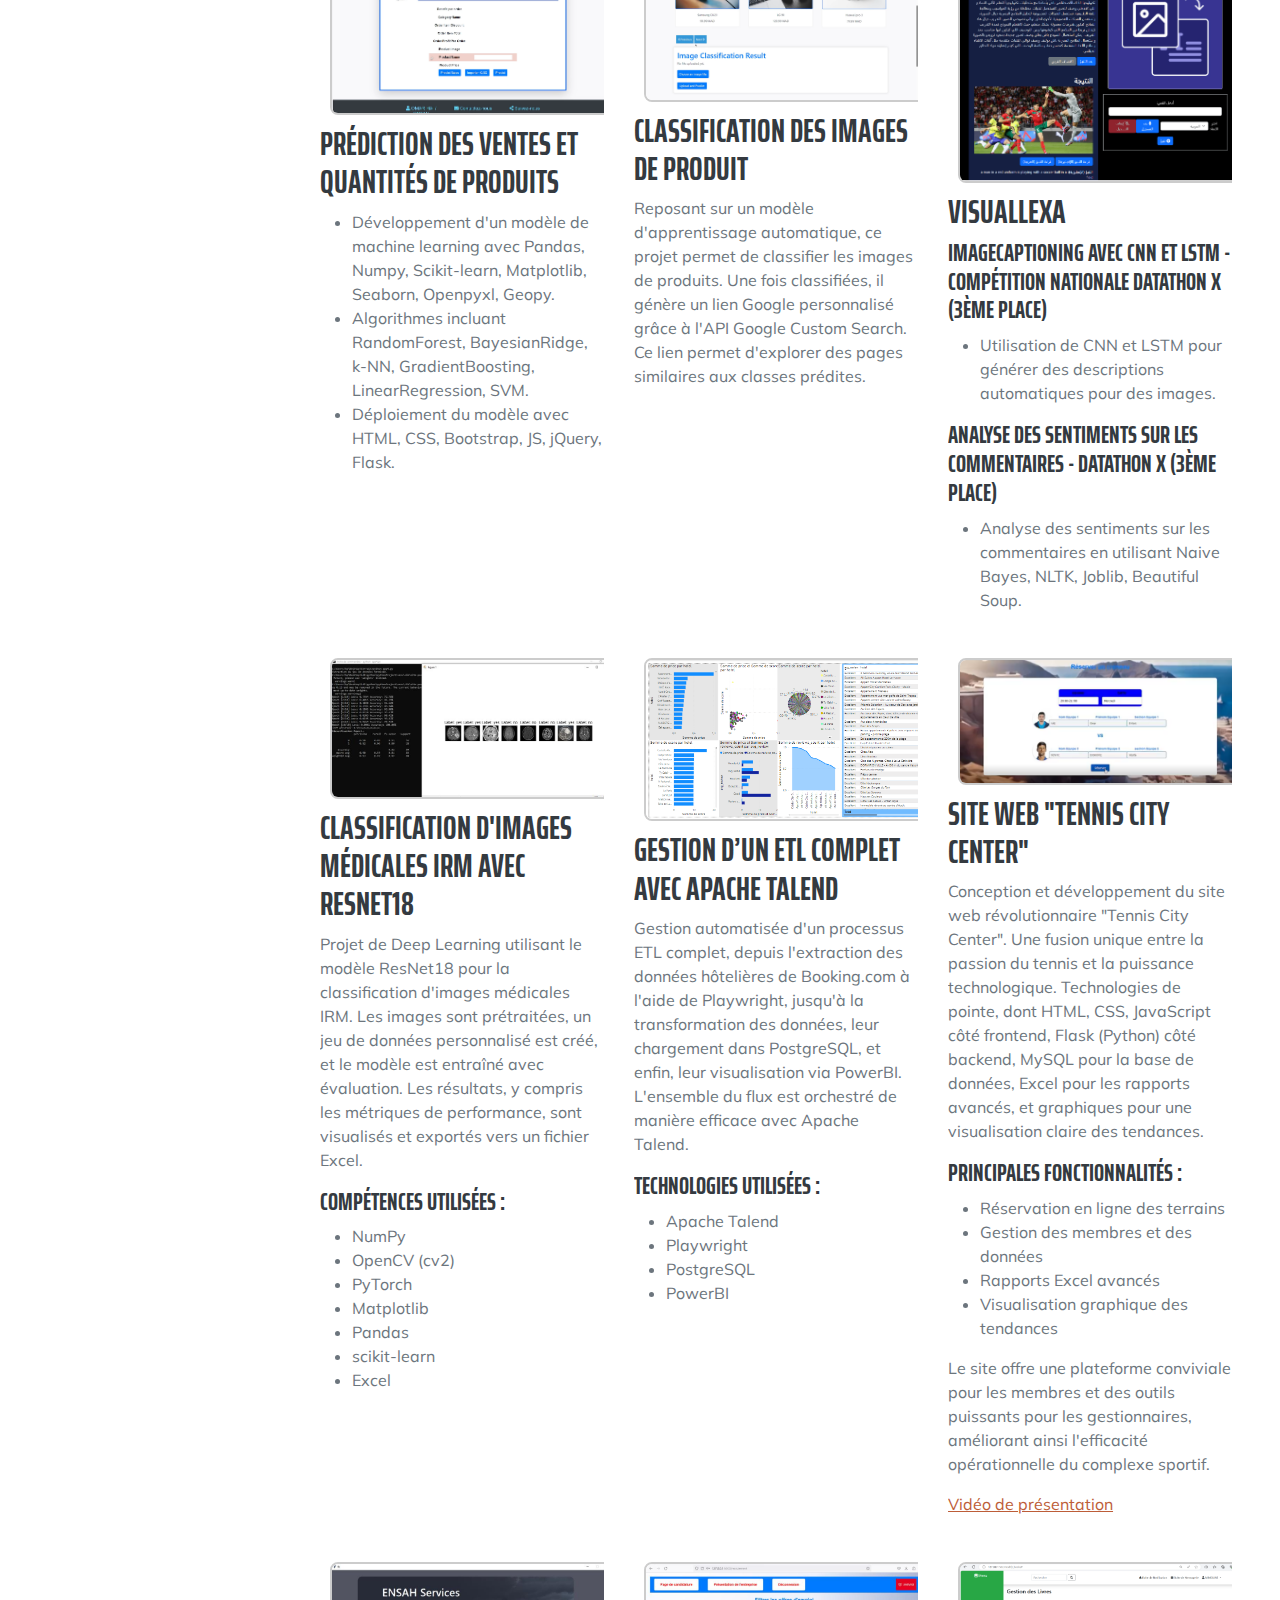
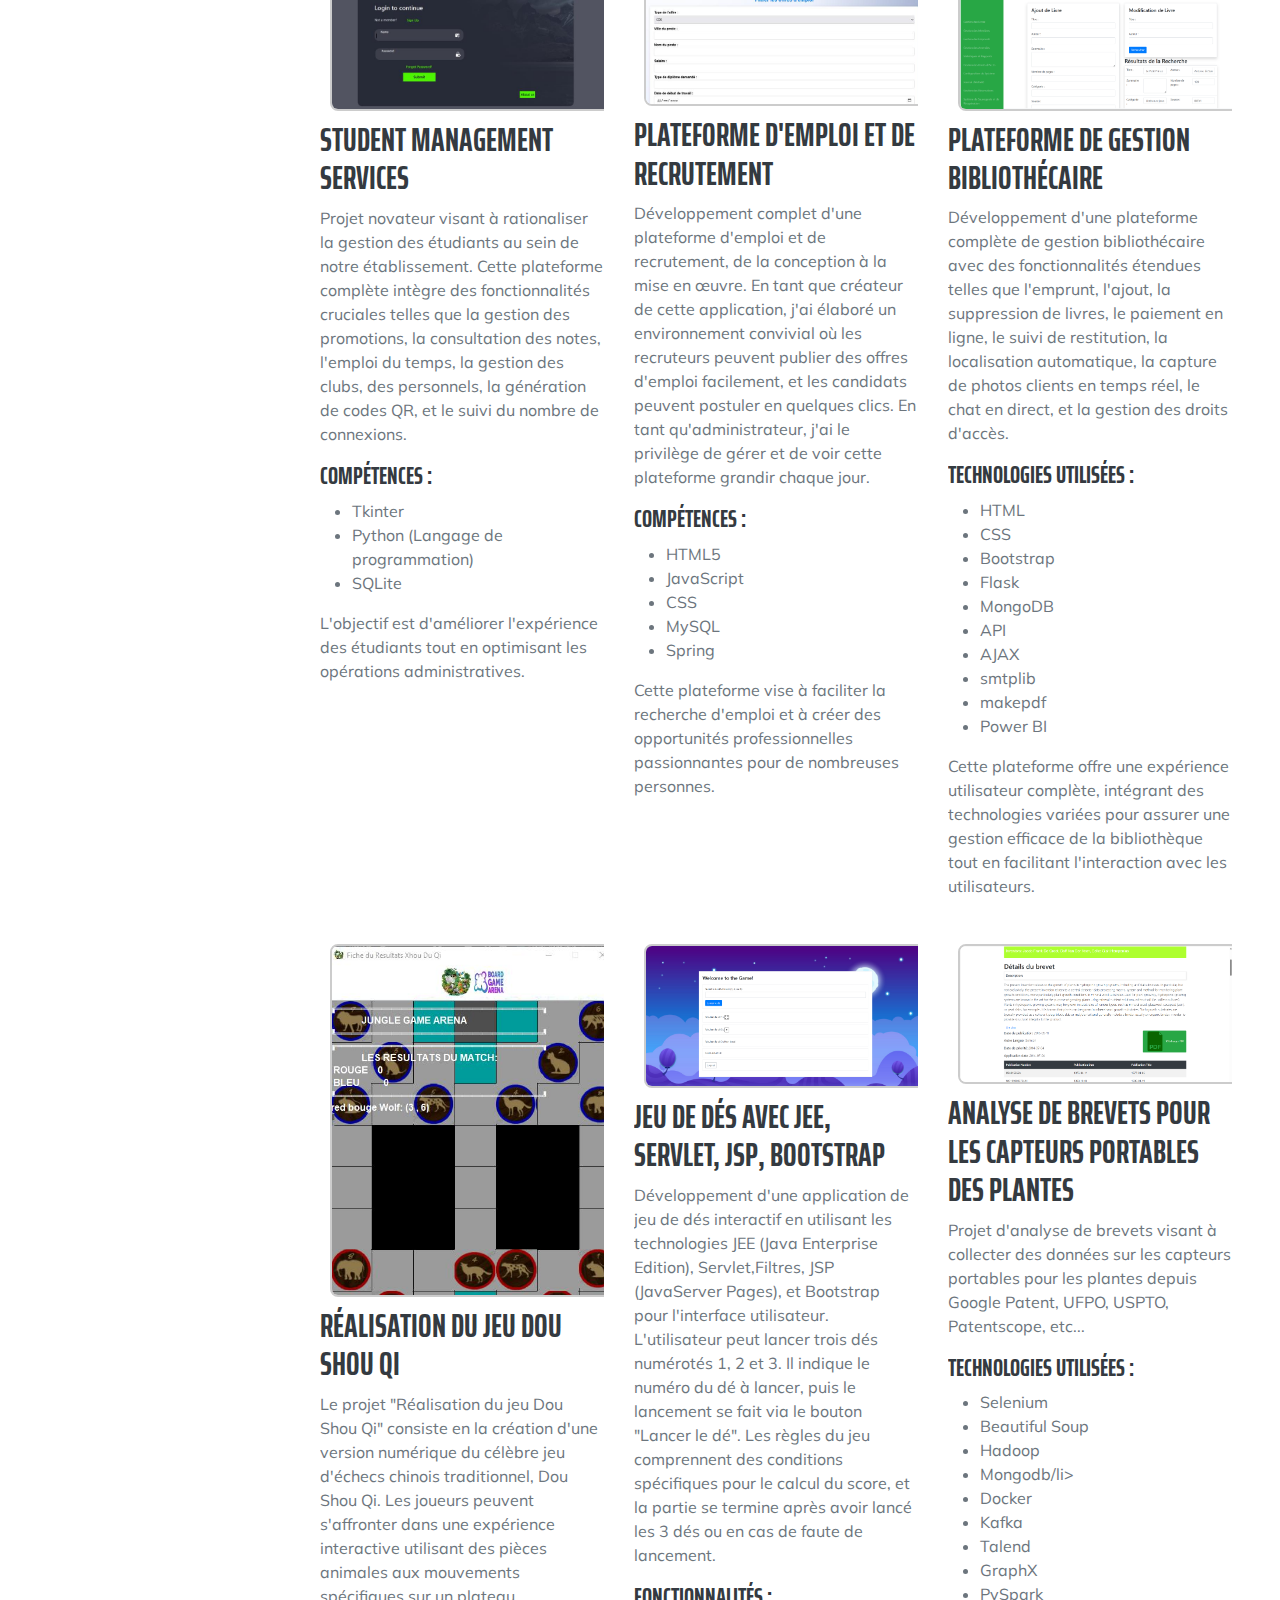
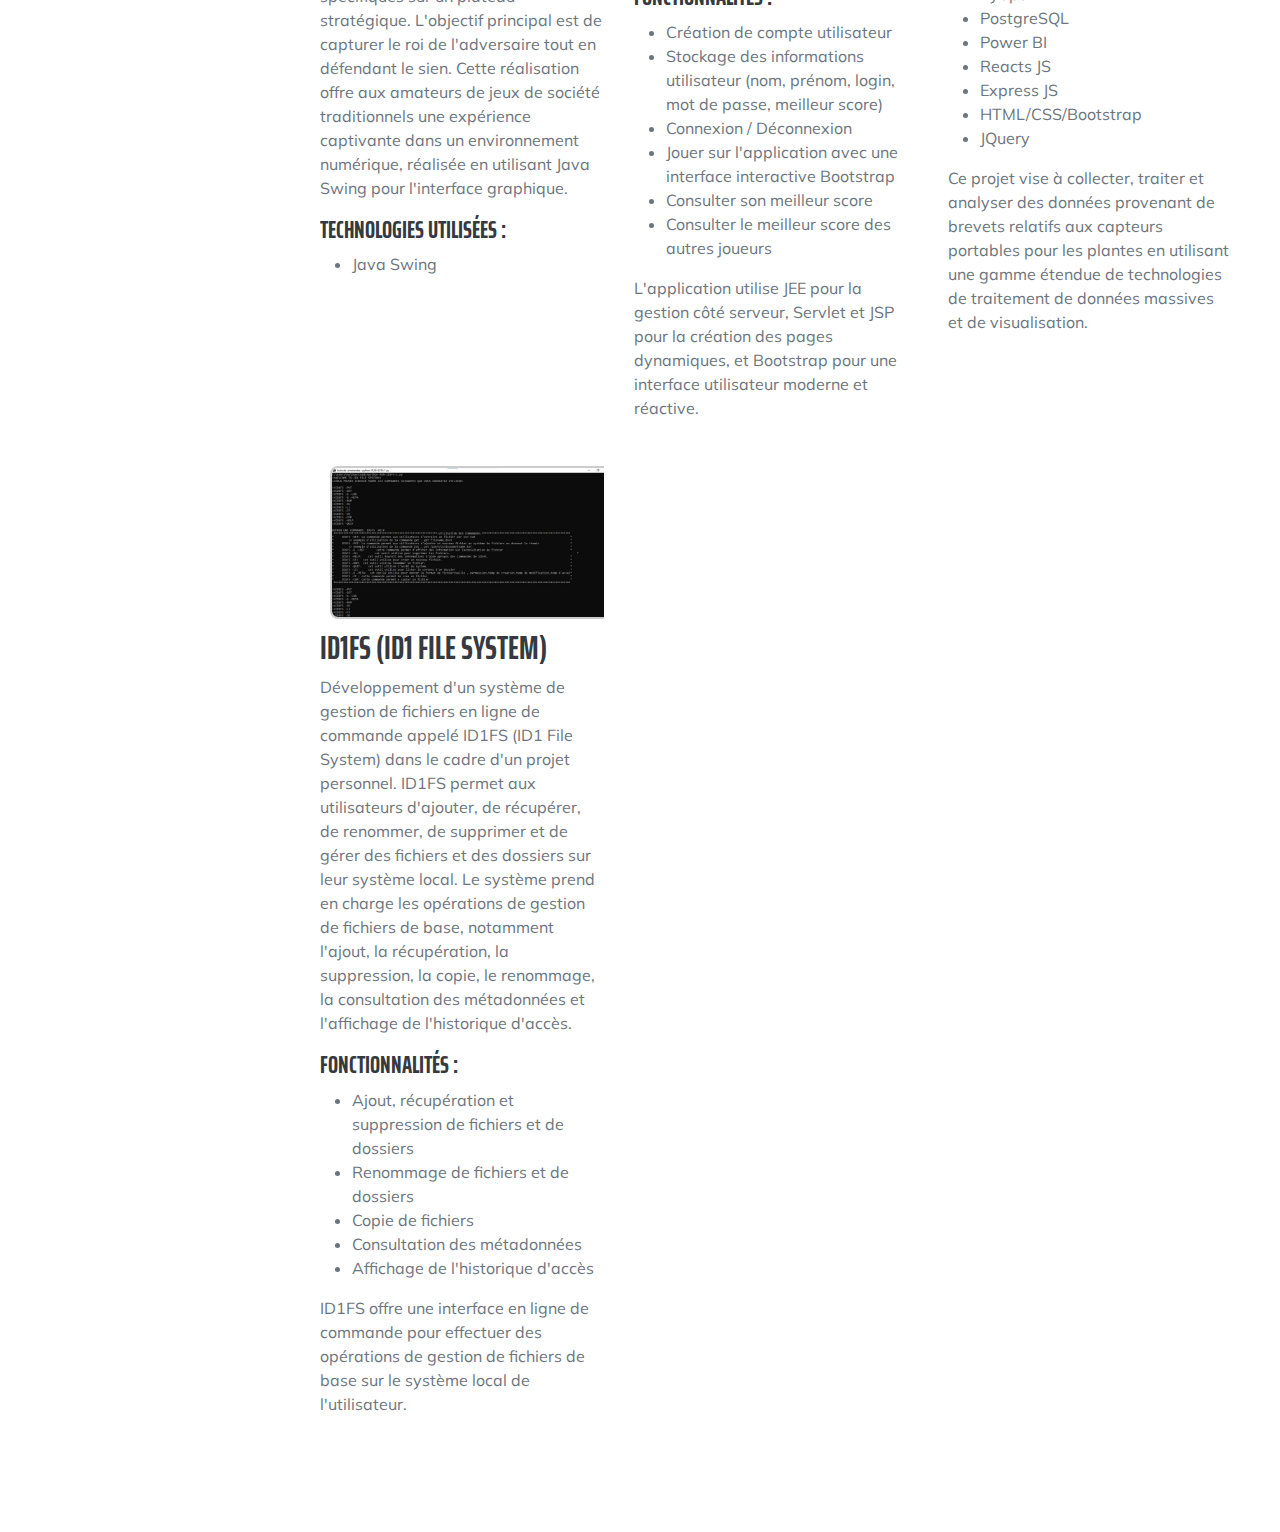
==== commit 3b6c9a5e: "Update index.html" ====
--- a/index.html
+++ b/index.html
@@ -73,6 +73,7 @@
                     </div>
 En tant qu'étudiant passionné en ingénierie des données, j'ai développé des compétences en science des données, en ingénierie des données et en intelligence d'affaires. Je m’épanouis dans l'application de cadres agiles pour créer des résumés robustes. En dehors des données, je m'intéresse également au développement web en Java et Python.
 
+Je suis à la recherche d'un contrat d'apprentissage ou d'un stage PFE dès que possible, avec une disponibilité de 3 jours par semaine. Je suis mobile en France et au Maroc. Vous pouvez me contacter au : +33 7 51 50 18 16.
 Je suis à la recherche d'un contrat d'apprentissage ou d'un stage PFE dès que possible, avec une disponibilité de 3 jours par semaine. Je suis mobile en France et au Maroc. Vous pouvez me contacter au : +33 7 51 50 18 16.                    <details>
                         <summary>Lettre de recommandation de M. Dimitri et CV</summary>
                         <br>
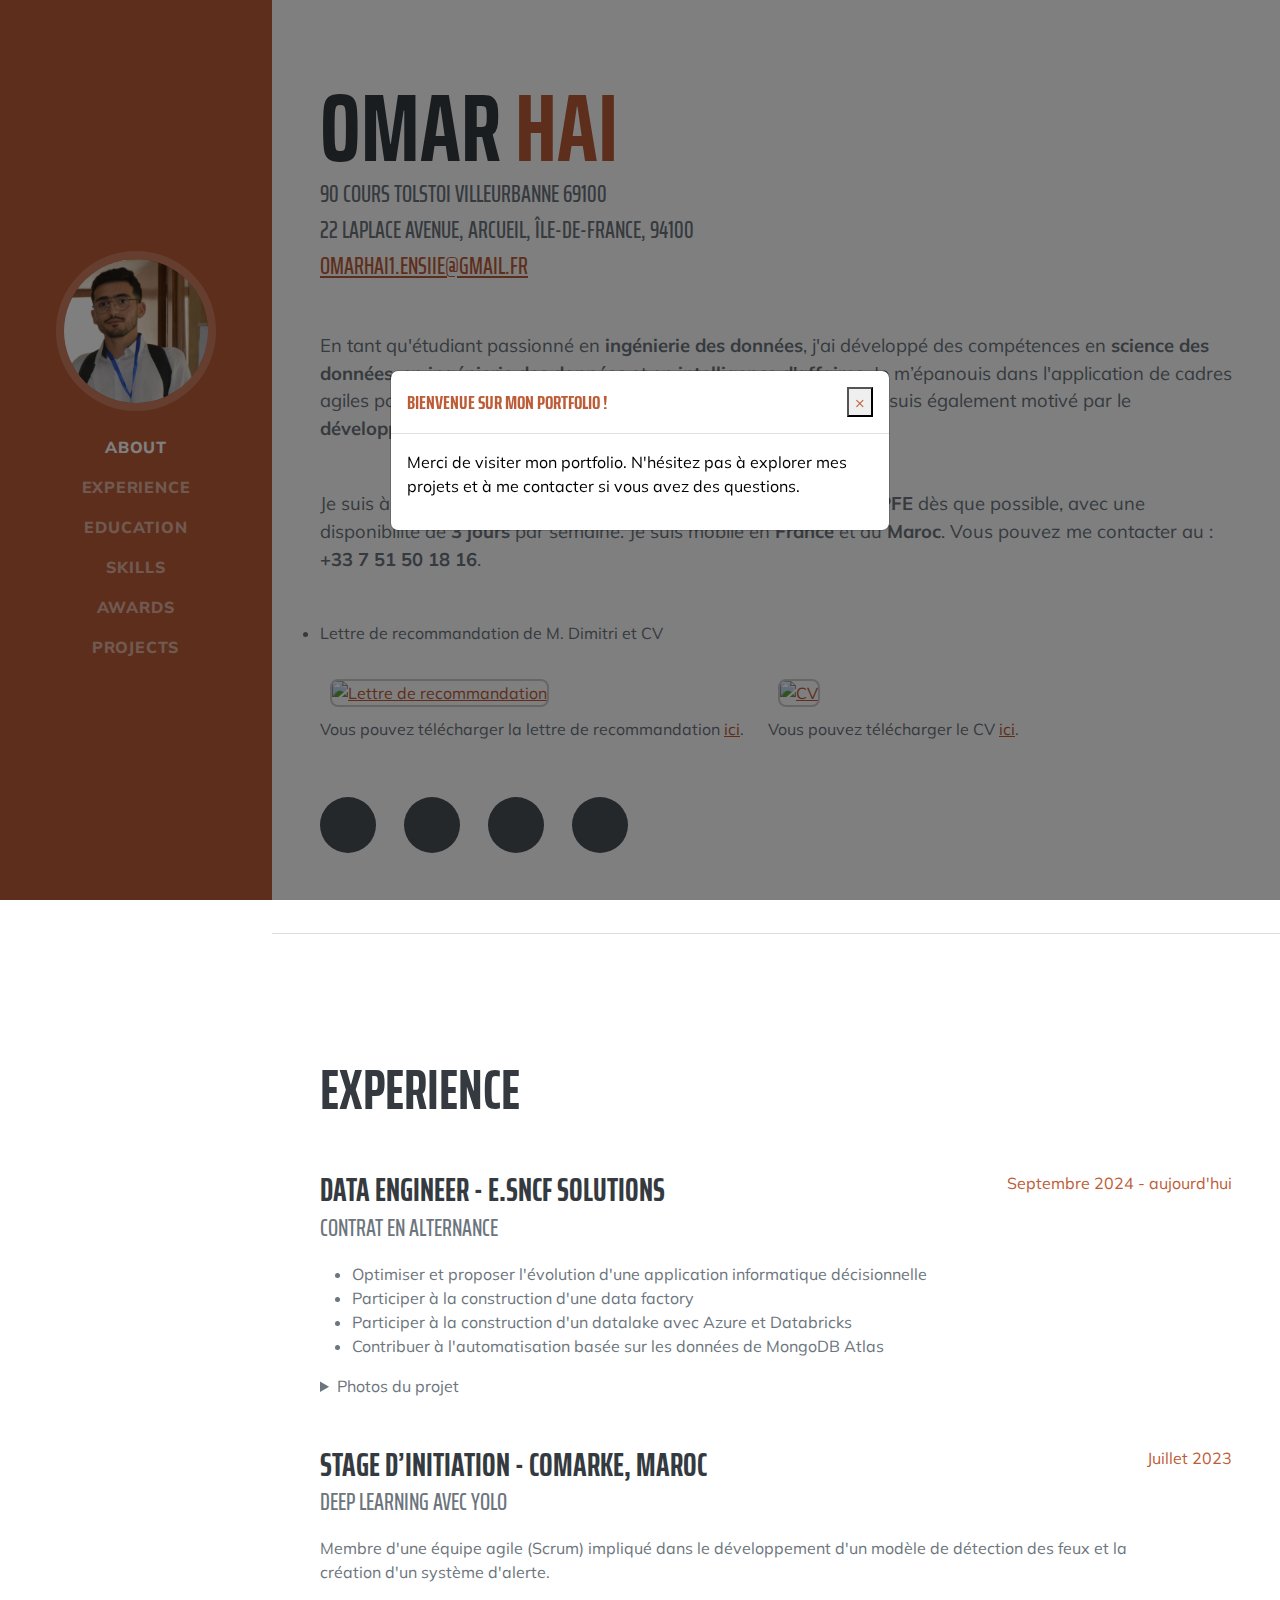
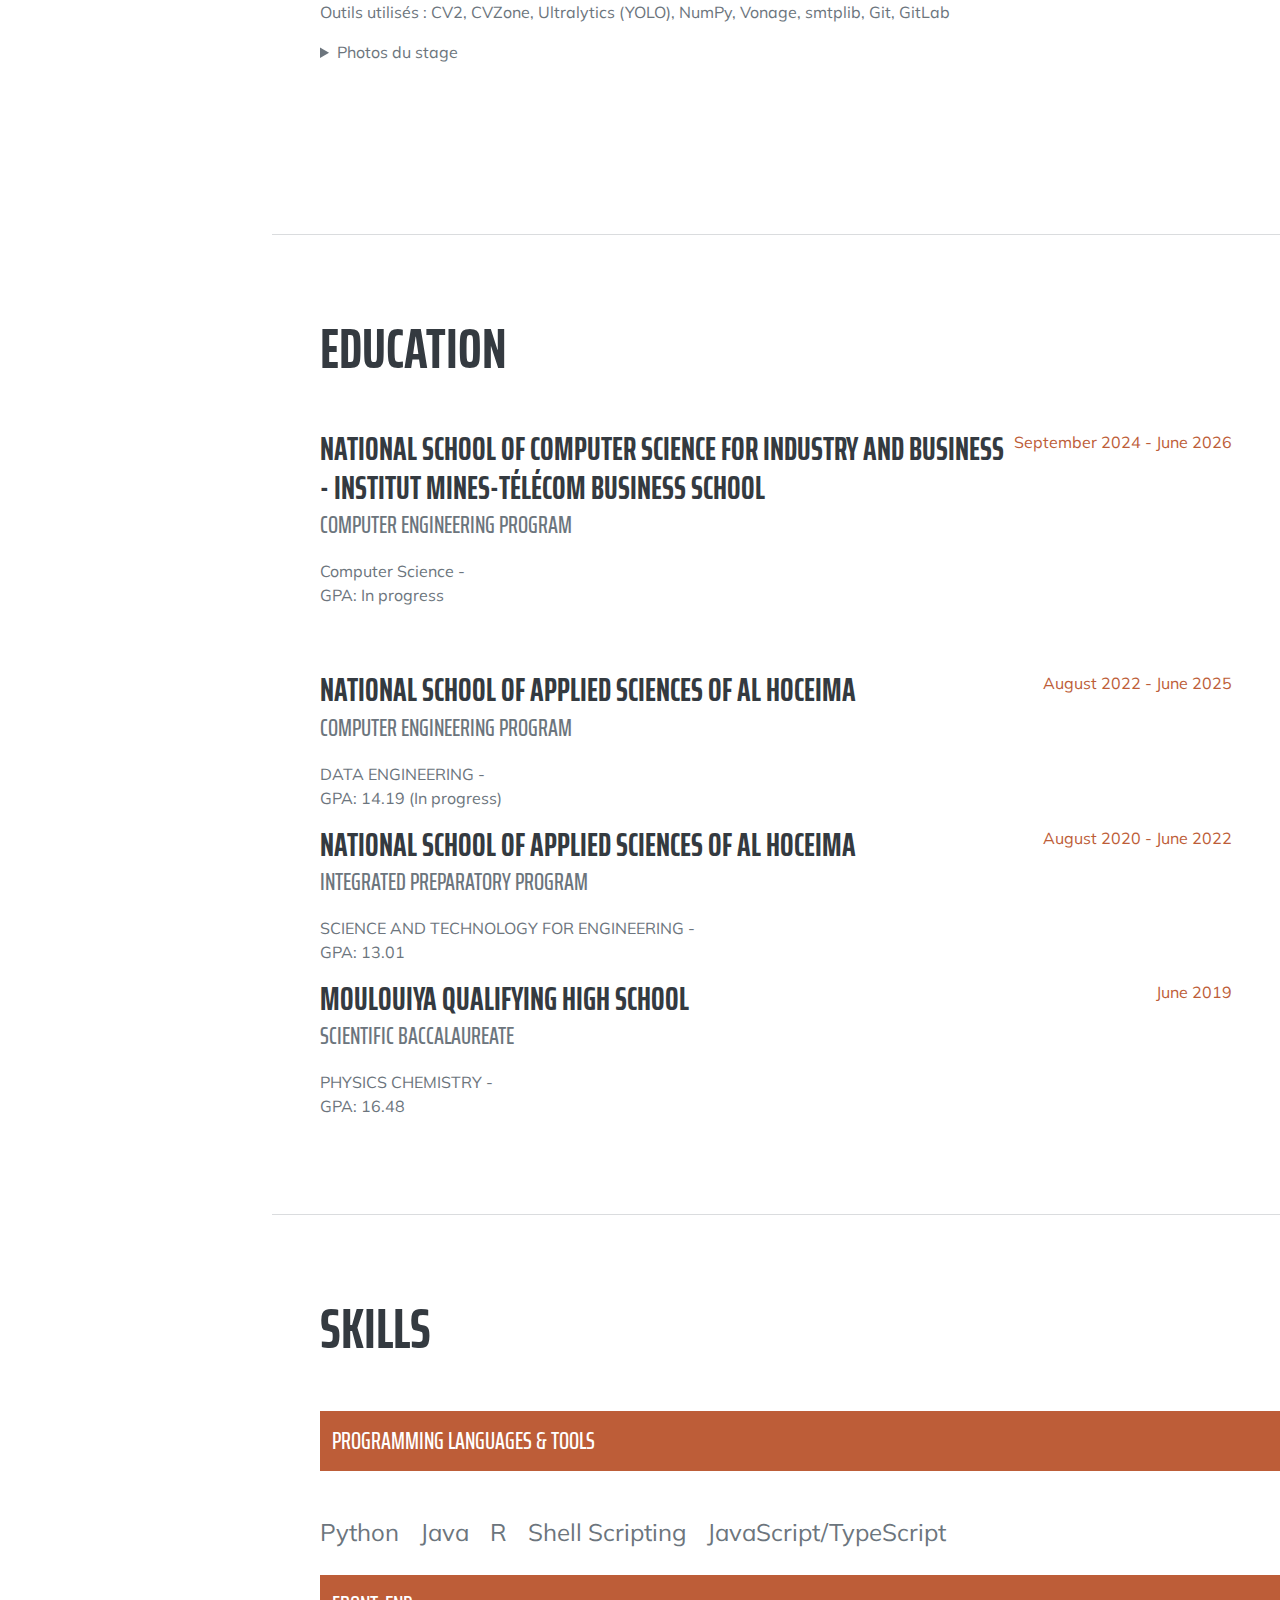
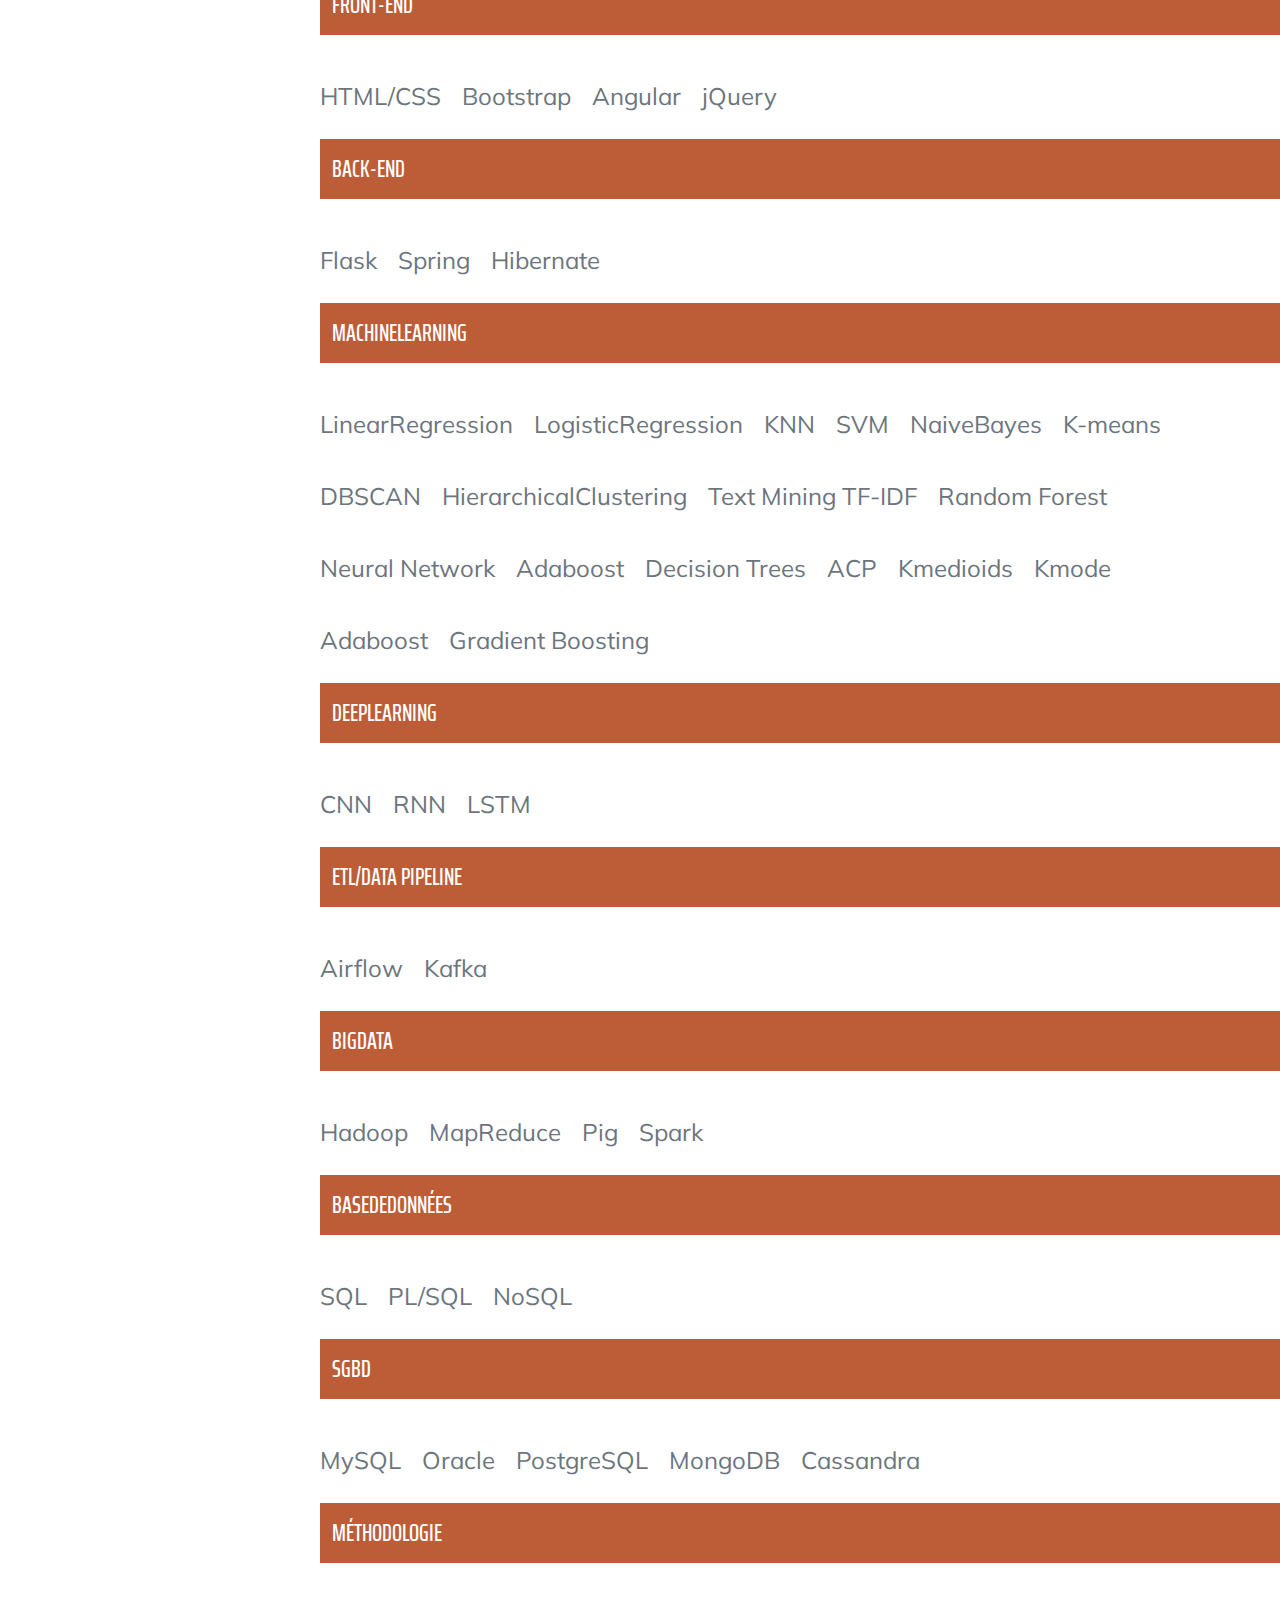
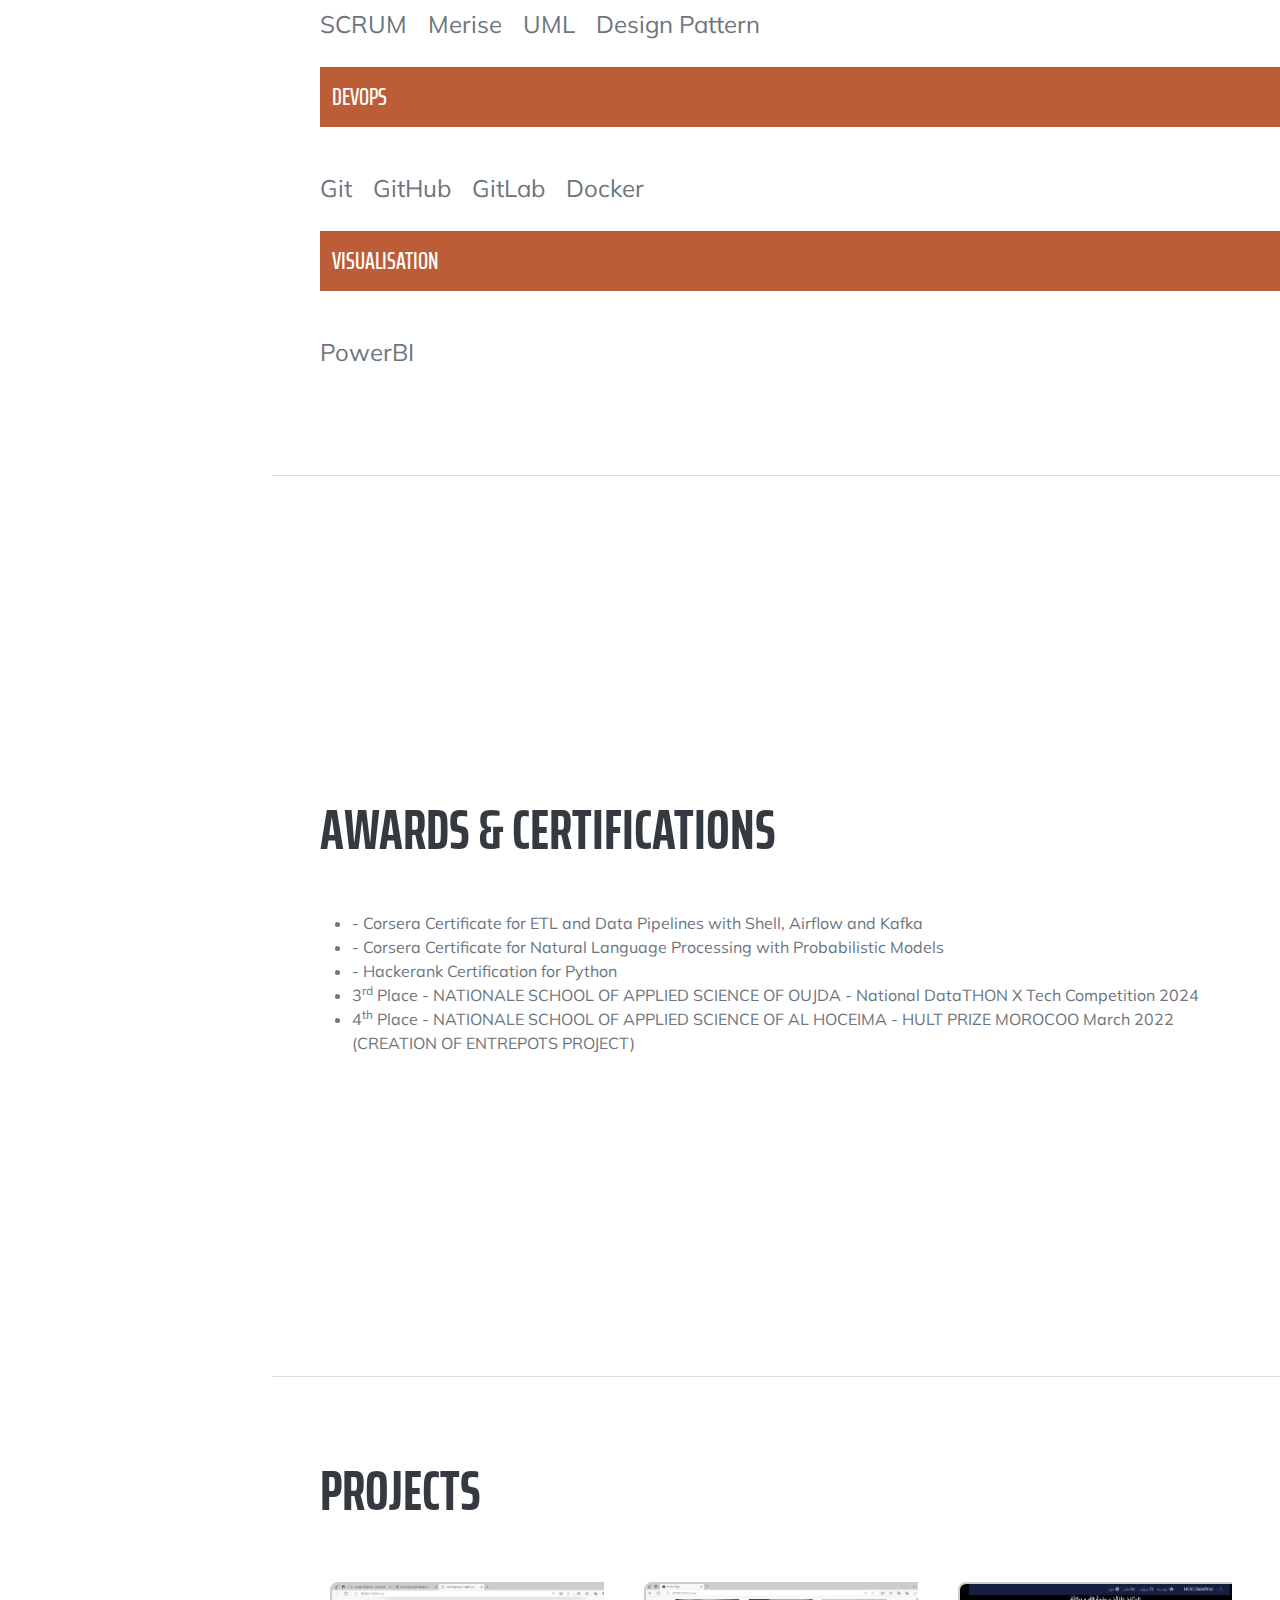
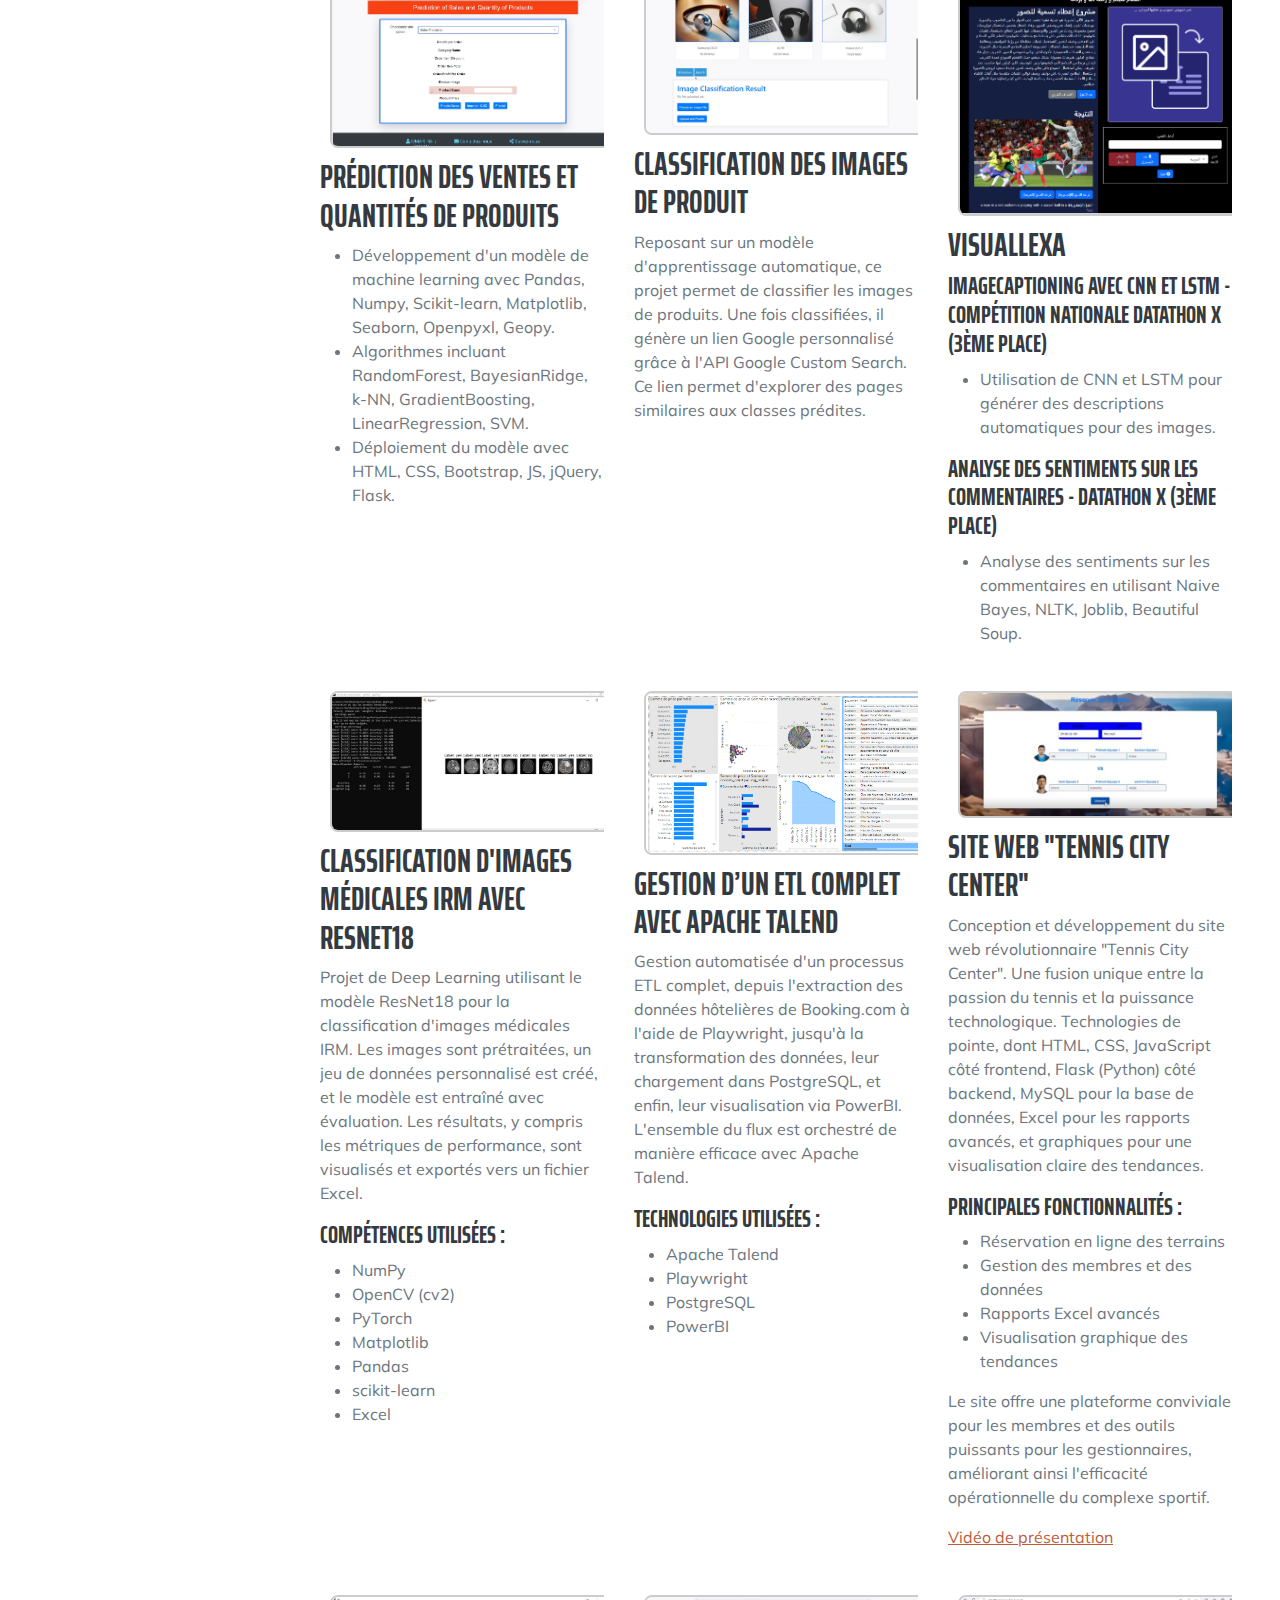
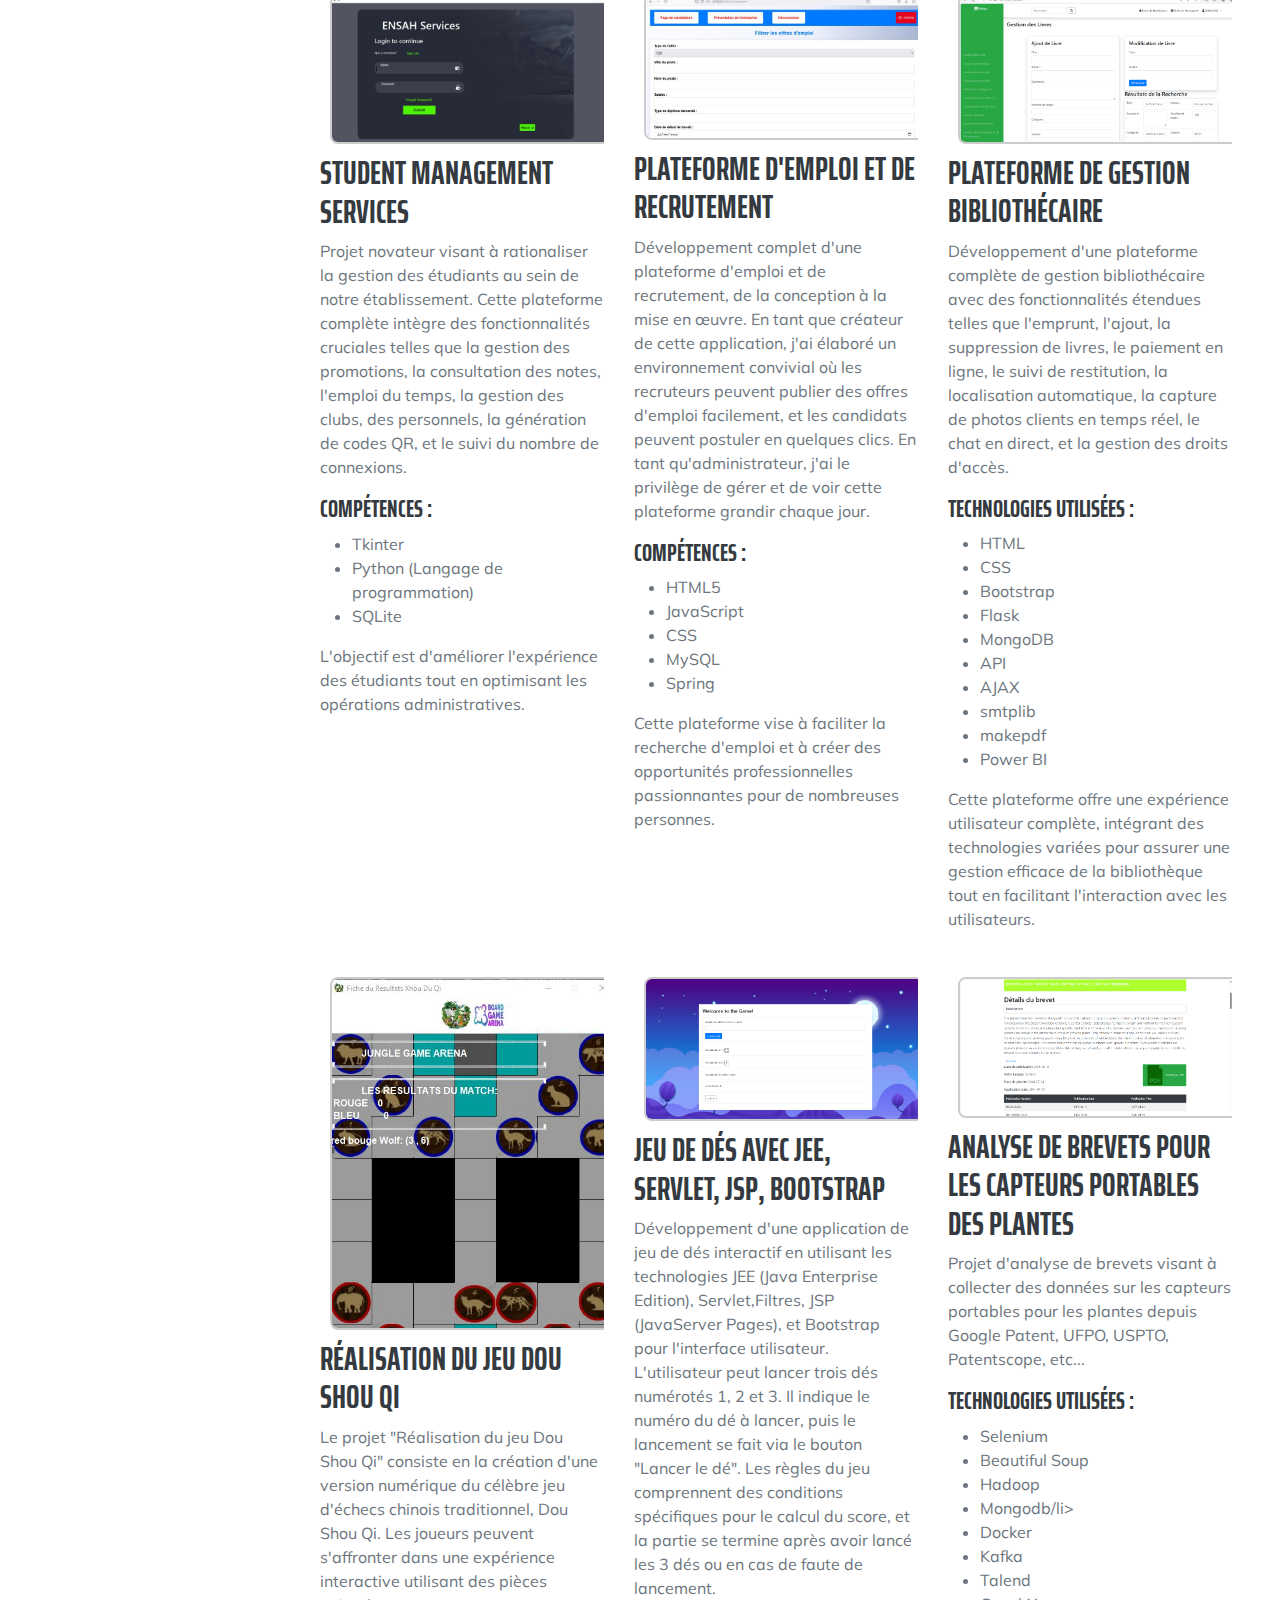
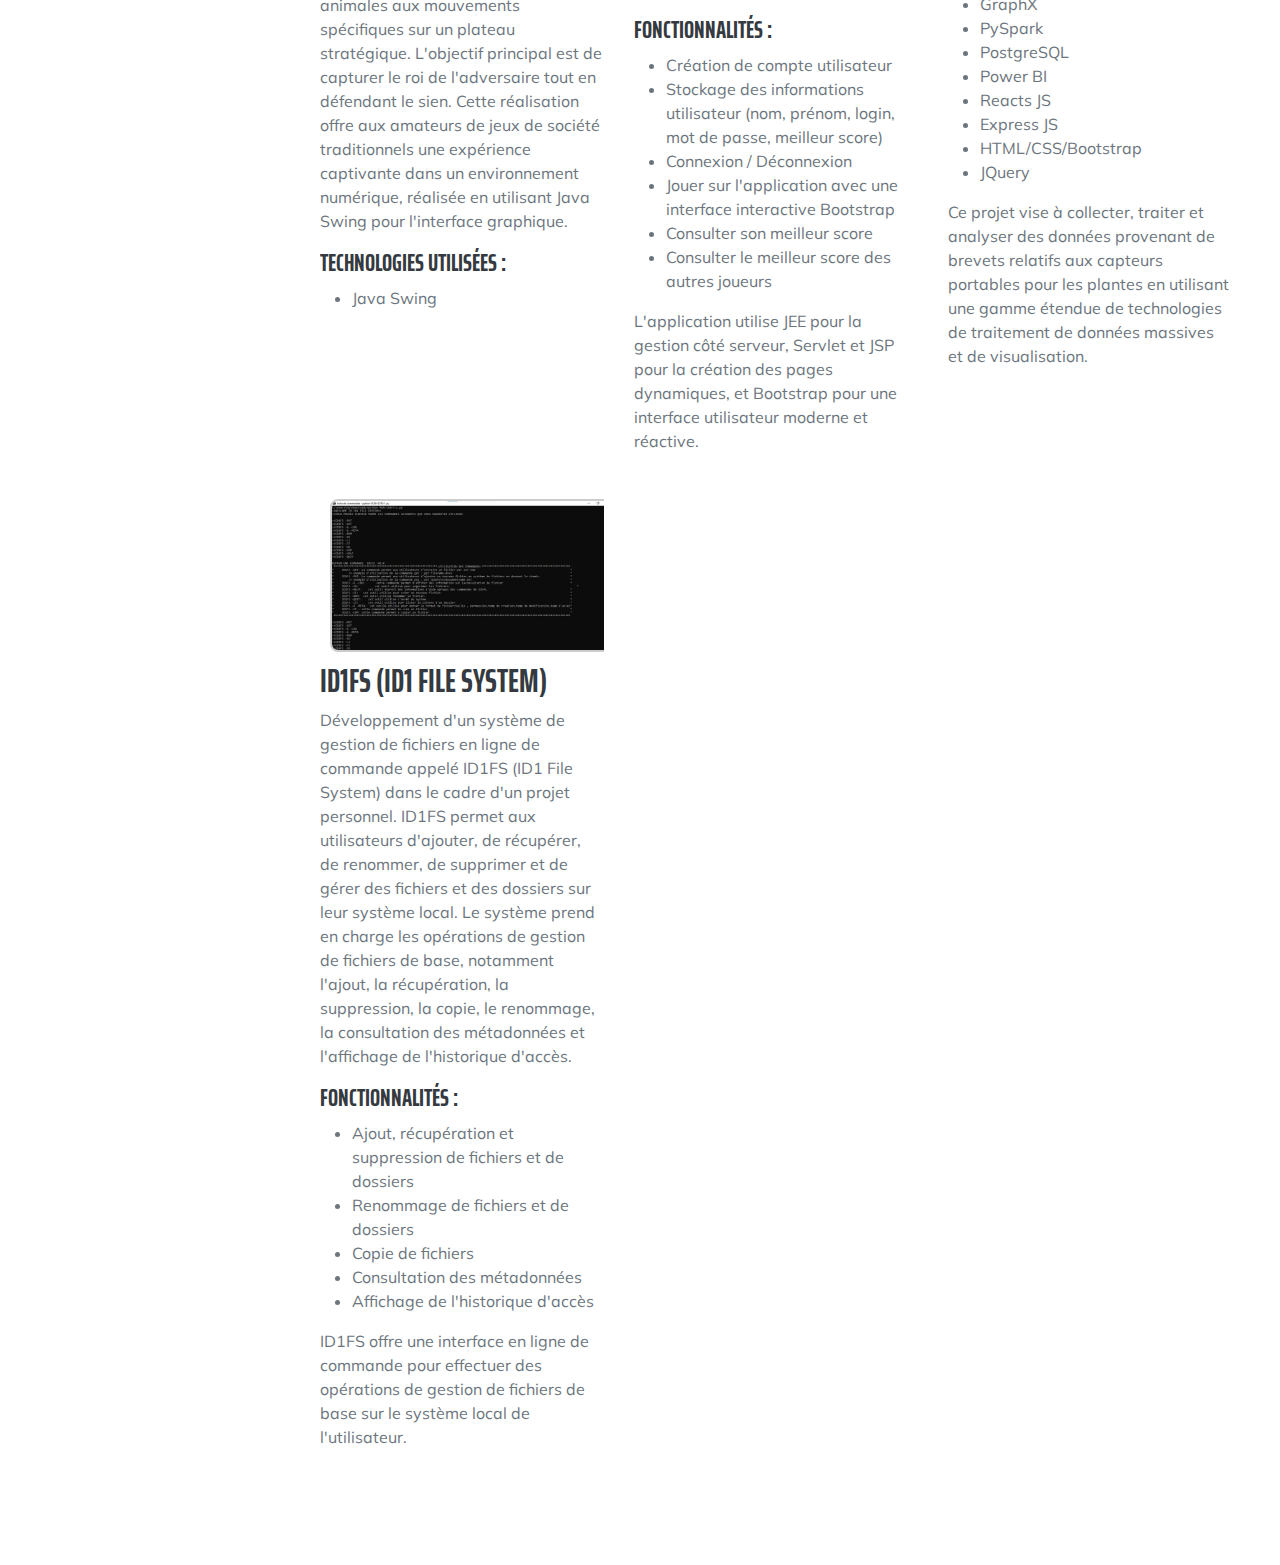
==== commit 64dcb35e: "Update index.html" ====
--- a/index.html
+++ b/index.html
@@ -71,10 +71,13 @@
                         22 Laplace Avenue, Arcueil, Île-de-France, 94100</br>
                         <a href="mailto:omarhai1.ensiie@gmail.fr">omarhai1.ensiie@gmail.fr</a>
                     </div>
-En tant qu'étudiant passionné en ingénierie des données, j'ai développé des compétences en science des données, en ingénierie des données et en intelligence d'affaires. Je m’épanouis dans l'application de cadres agiles pour créer des résumés robustes. En dehors des données, je m'intéresse également au développement web en Java et Python.
-
-Je suis à la recherche d'un contrat d'apprentissage ou d'un stage PFE dès que possible, avec une disponibilité de 3 jours par semaine. Je suis mobile en France et au Maroc. Vous pouvez me contacter au : +33 7 51 50 18 16.
-Je suis à la recherche d'un contrat d'apprentissage ou d'un stage PFE dès que possible, avec une disponibilité de 3 jours par semaine. Je suis mobile en France et au Maroc. Vous pouvez me contacter au : +33 7 51 50 18 16.                    <details>
+<p class="lead mb-5">
+    En tant qu'étudiant passionné en <strong>ingénierie des données</strong>, j'ai développé des compétences en <strong>science des données</strong>, en <strong>ingénierie des données</strong> et en <strong>intelligence d'affaires</strong>. Je m’épanouis dans l'application de cadres agiles pour créer des résumés robustes. En dehors des données, je suis également motivé par le <strong>développement web</strong> en <strong>Java</strong> et <strong>Python</strong>.
+</p>
+<p class="lead mb-5">
+    Je suis à la recherche d'un <strong>contrat d'apprentissage</strong> ou d'un <strong>stage PFE</strong> dès que possible, avec une disponibilité de <strong>3 jours</strong> par semaine. Je suis mobile en <strong>France</strong> et au <strong>Maroc</strong>. Vous pouvez me contacter au : <strong>+33 7 51 50 18 16</strong>.
+</p>
+
                         <summary>Lettre de recommandation de M. Dimitri et CV</summary>
                         <br>
                         <ul style="list-style: none; padding: 0;">
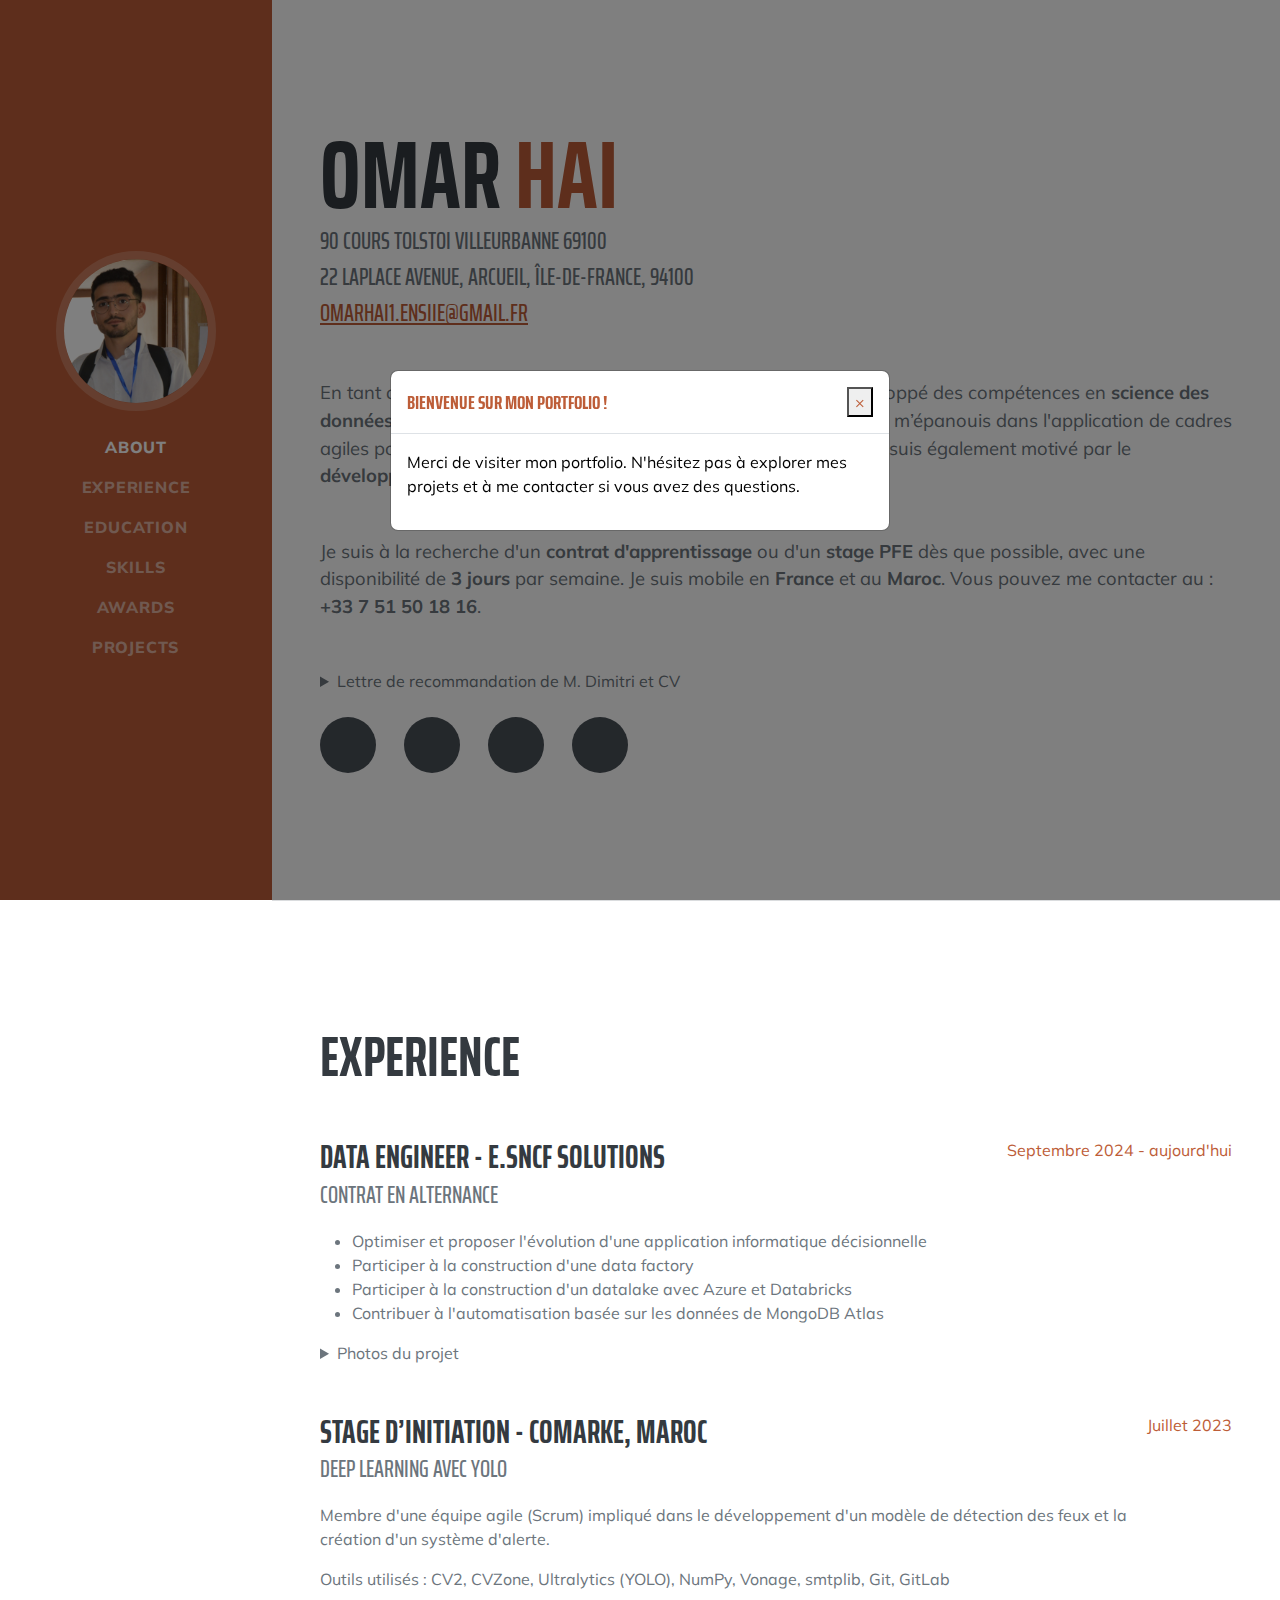
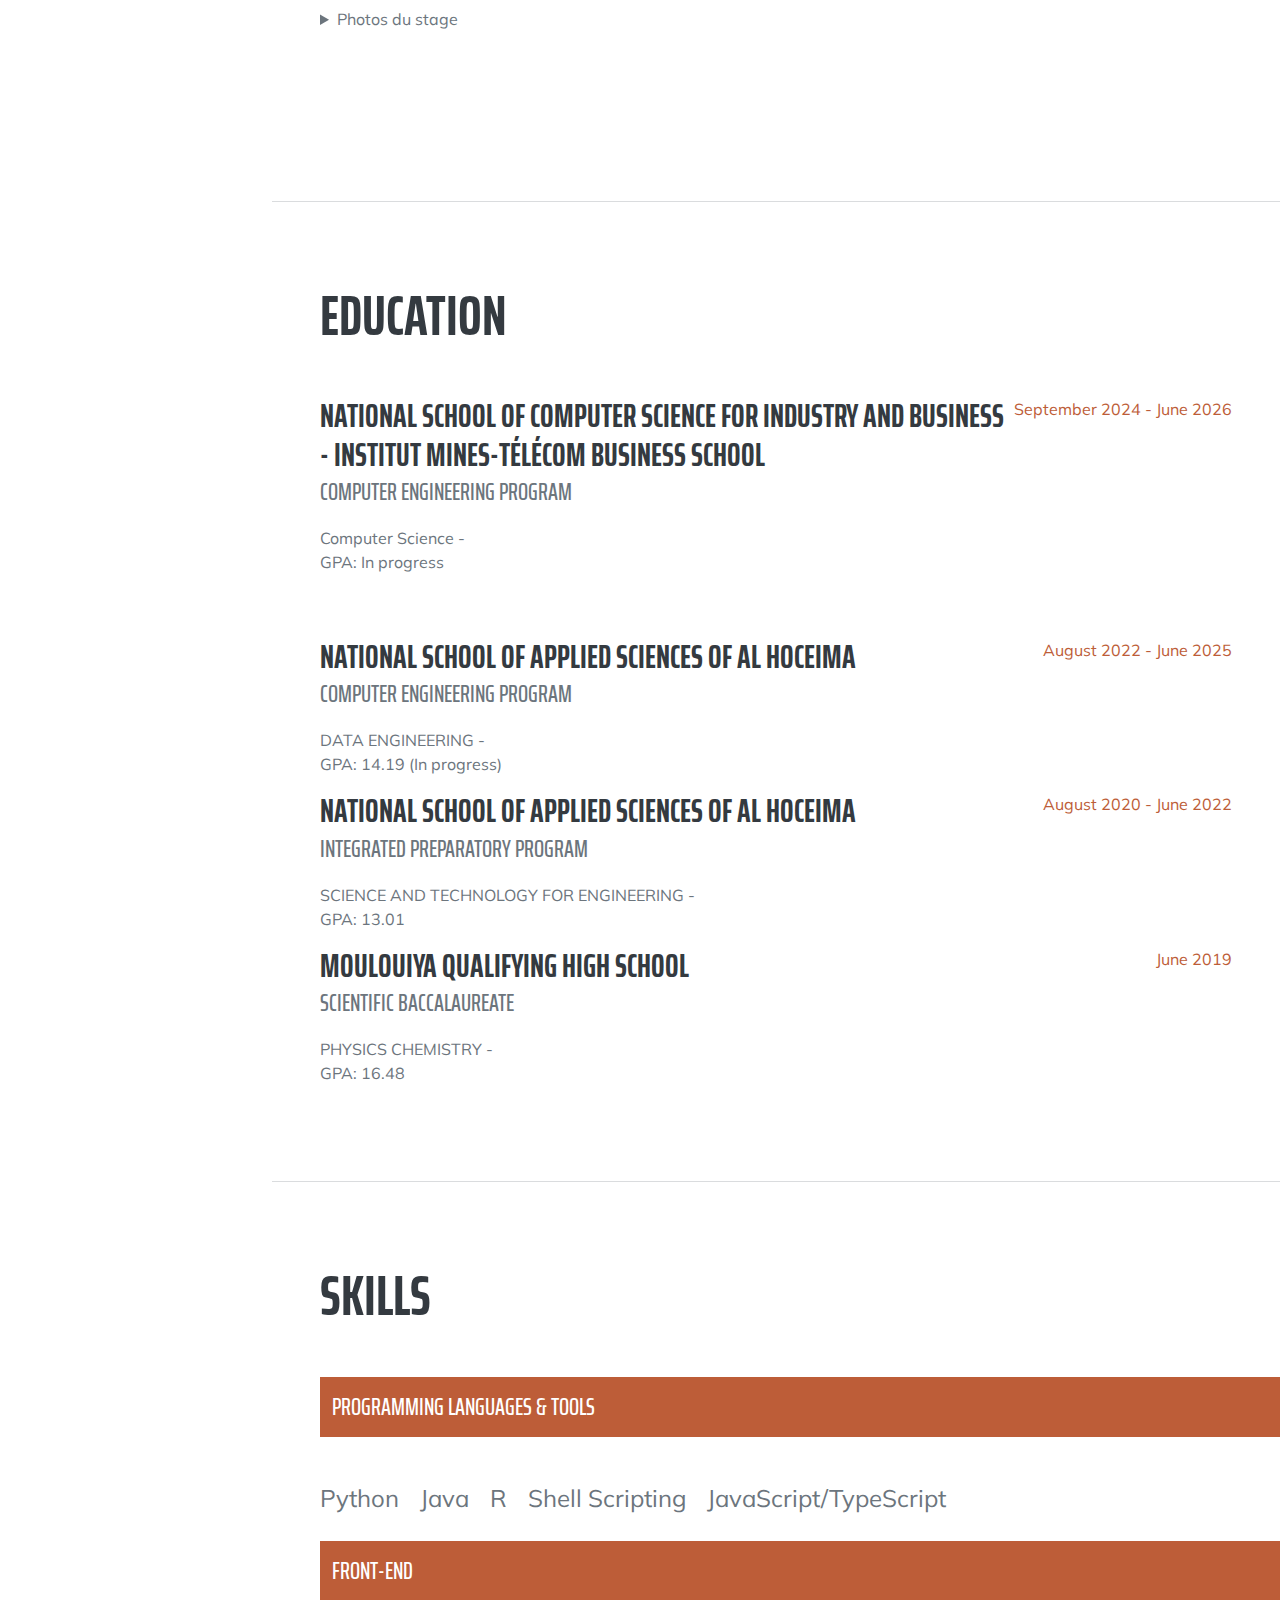
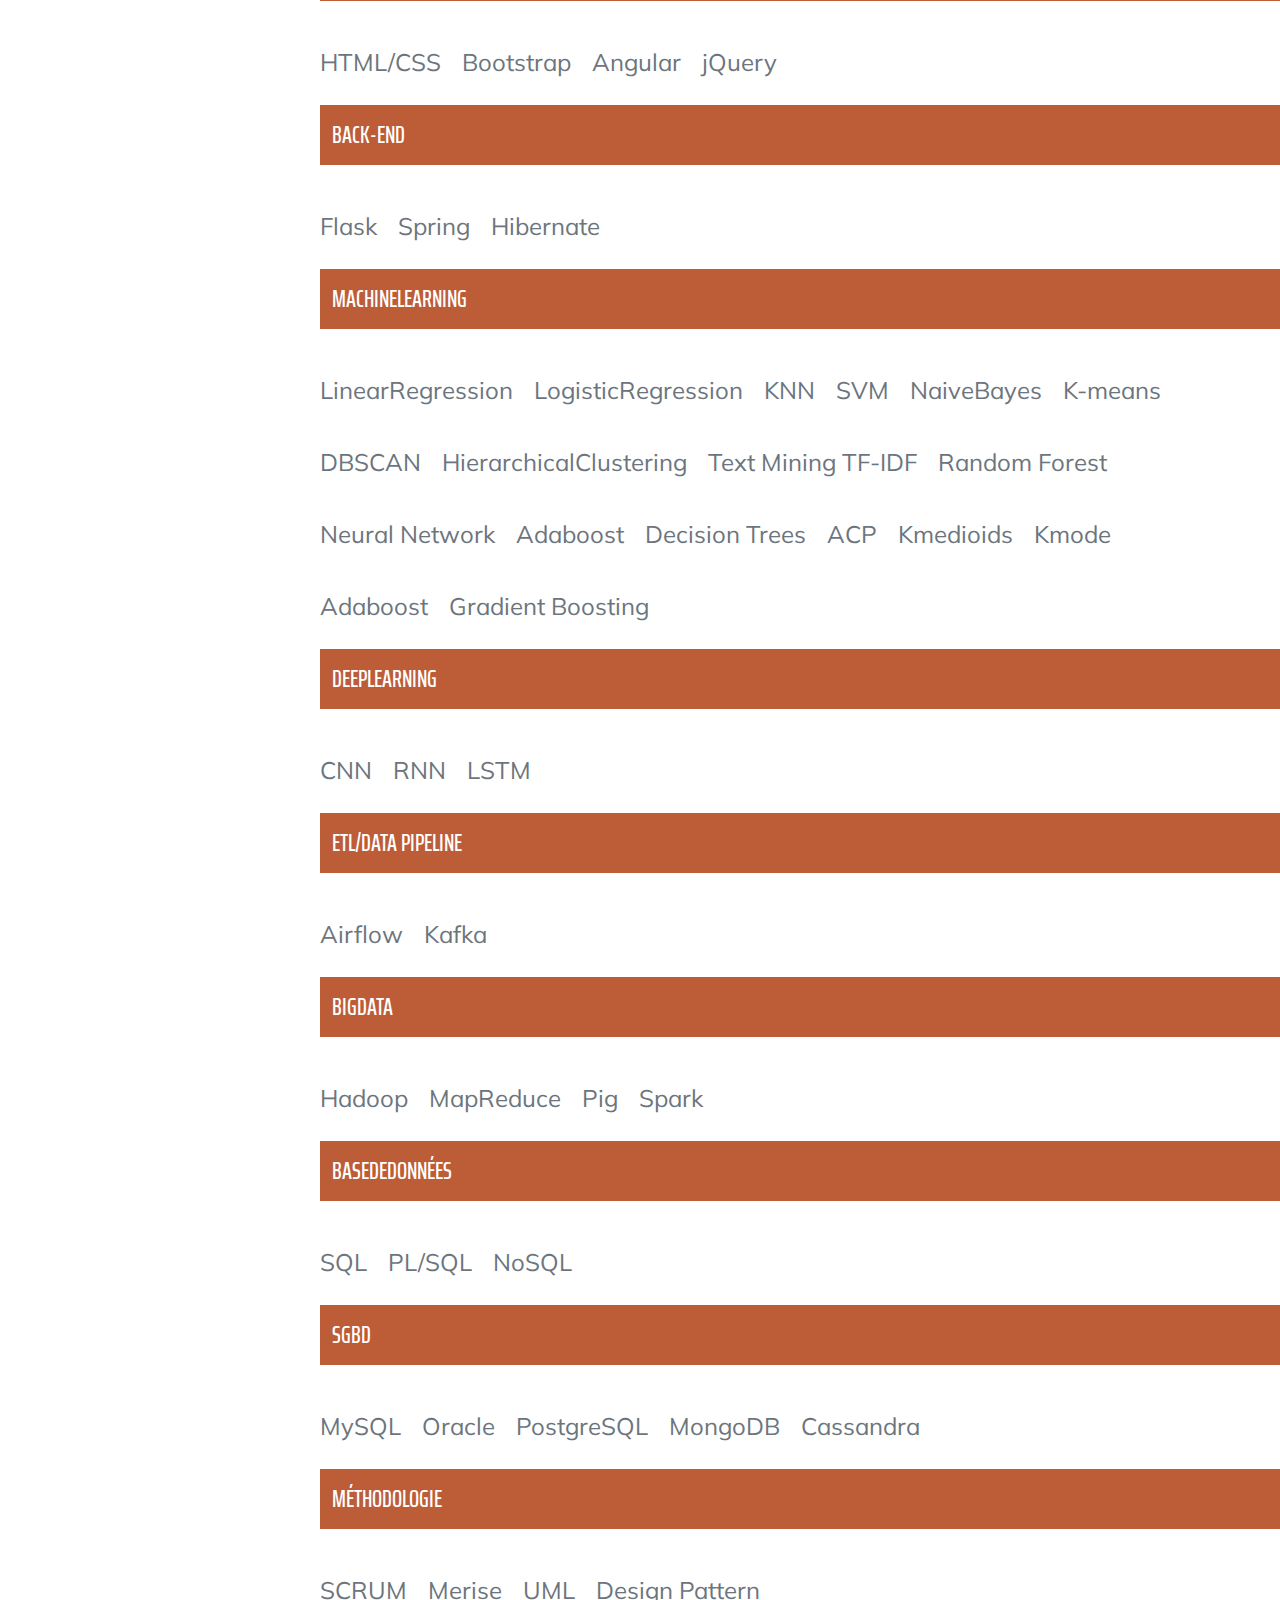
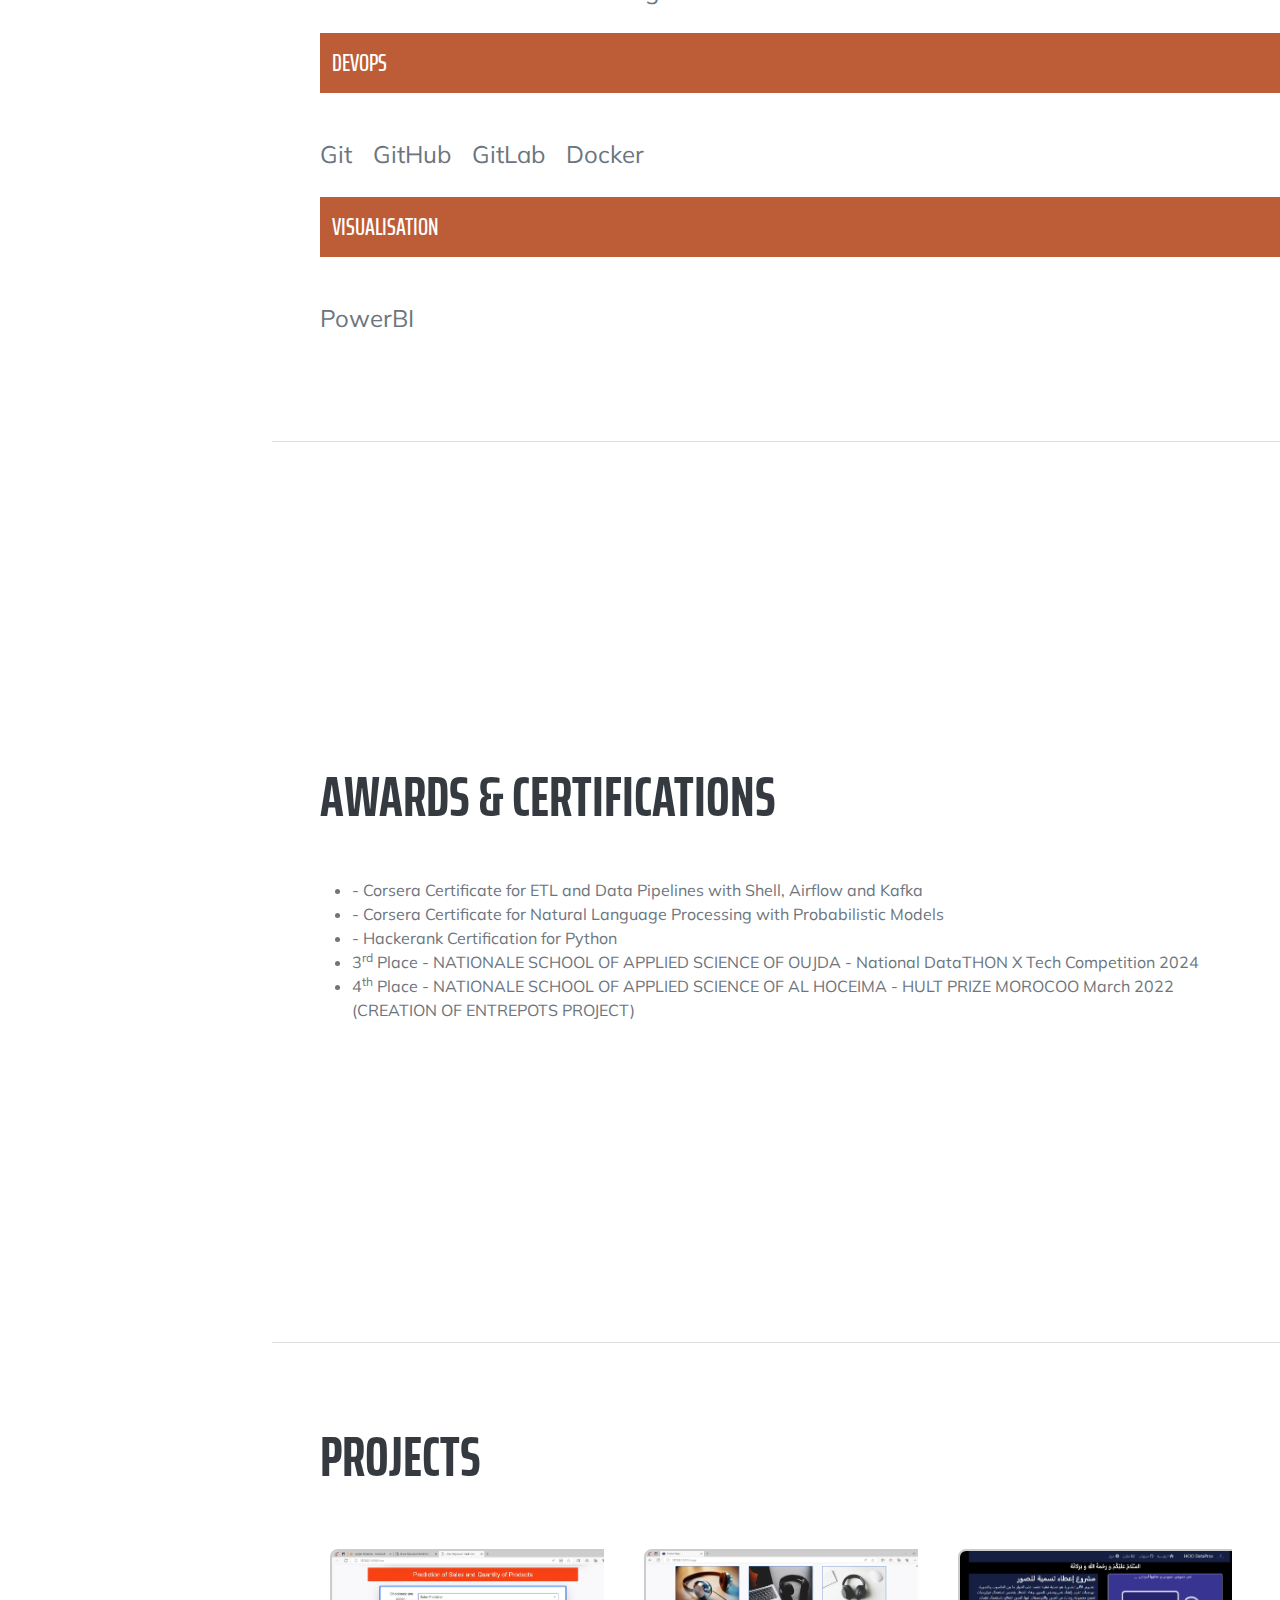
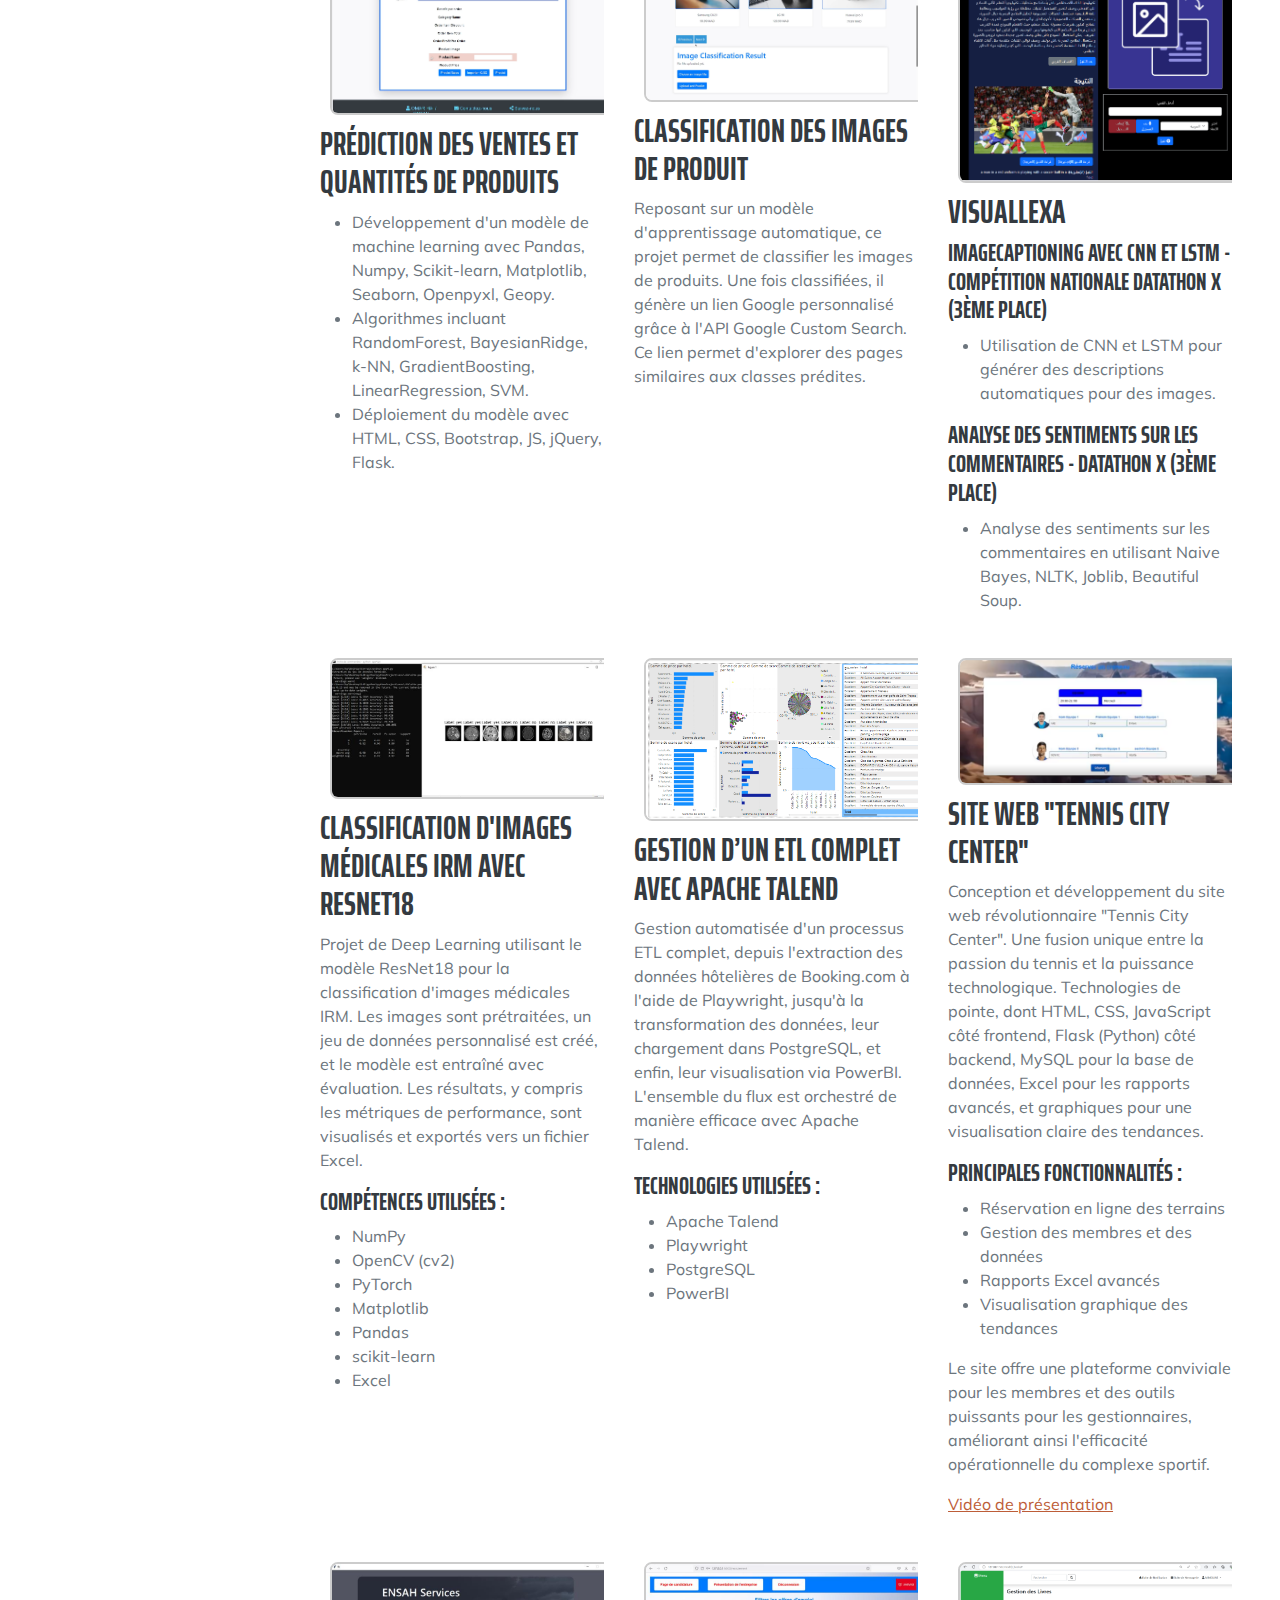
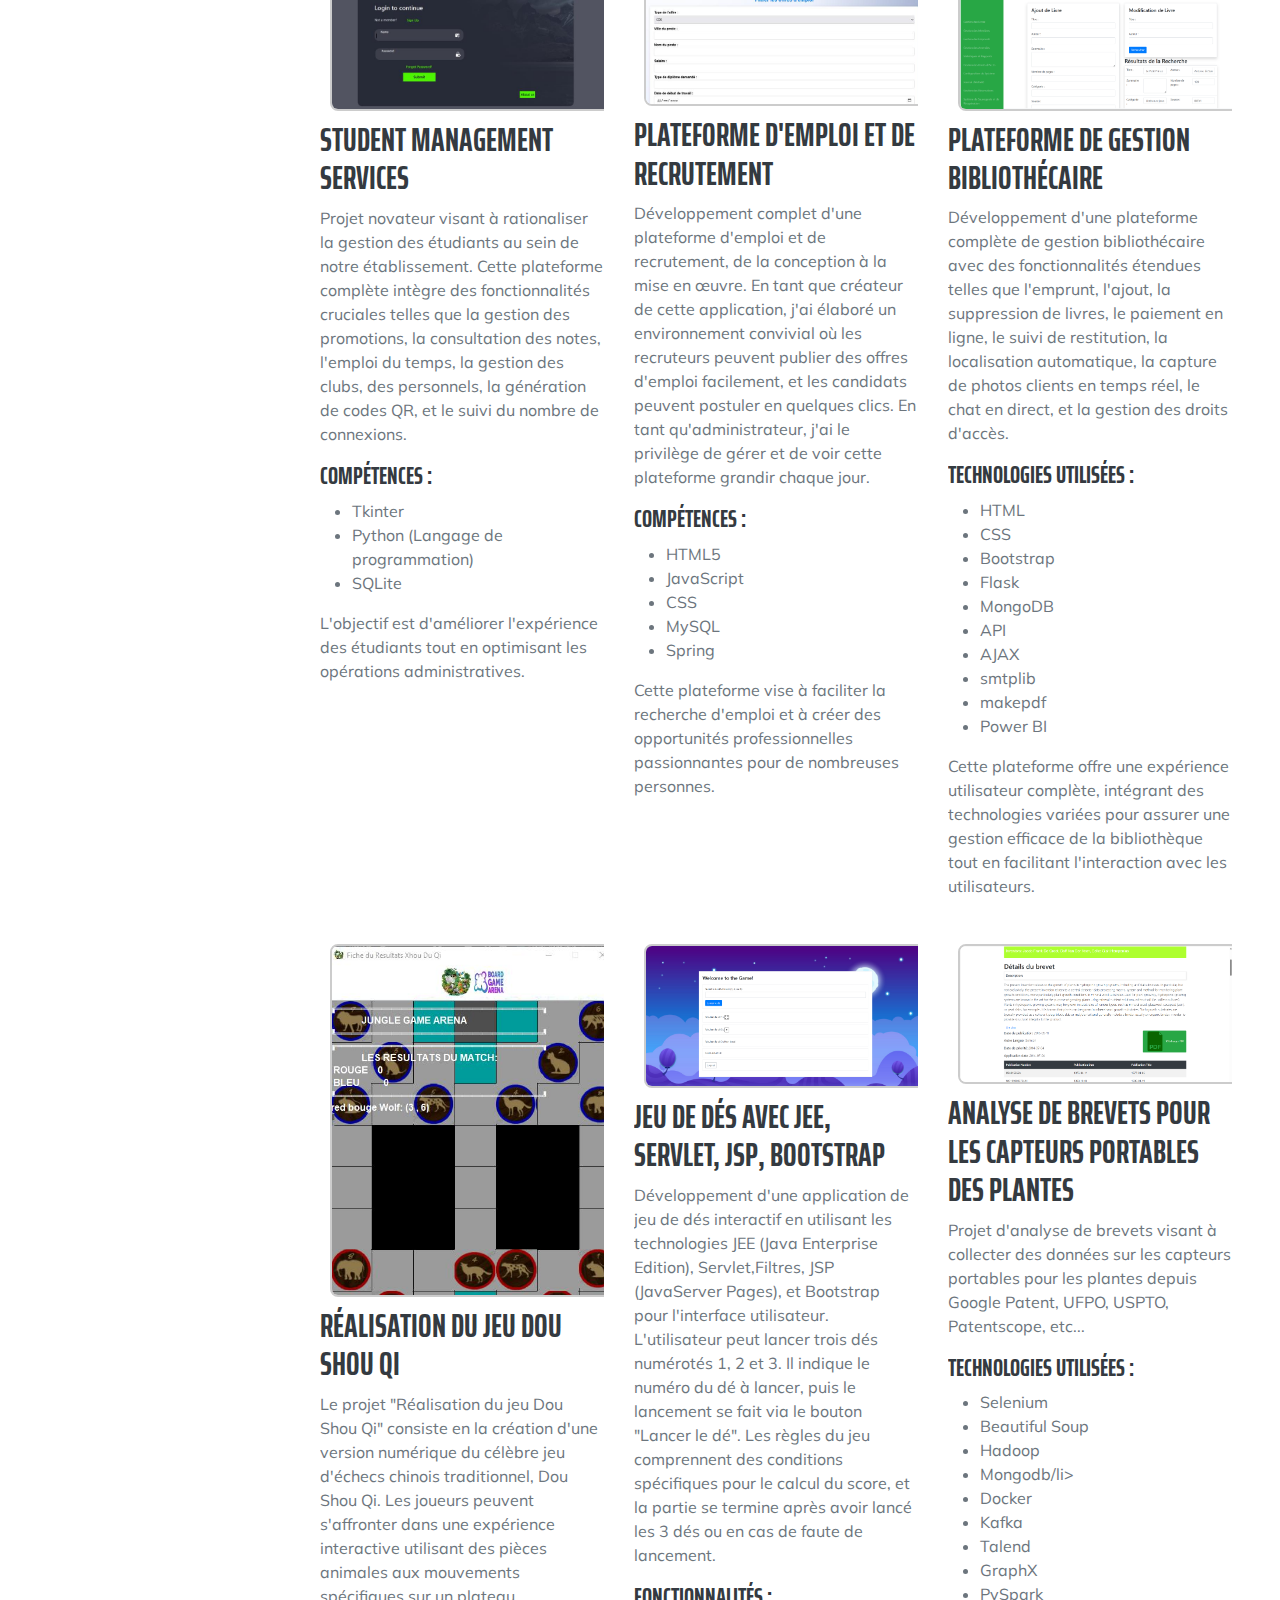
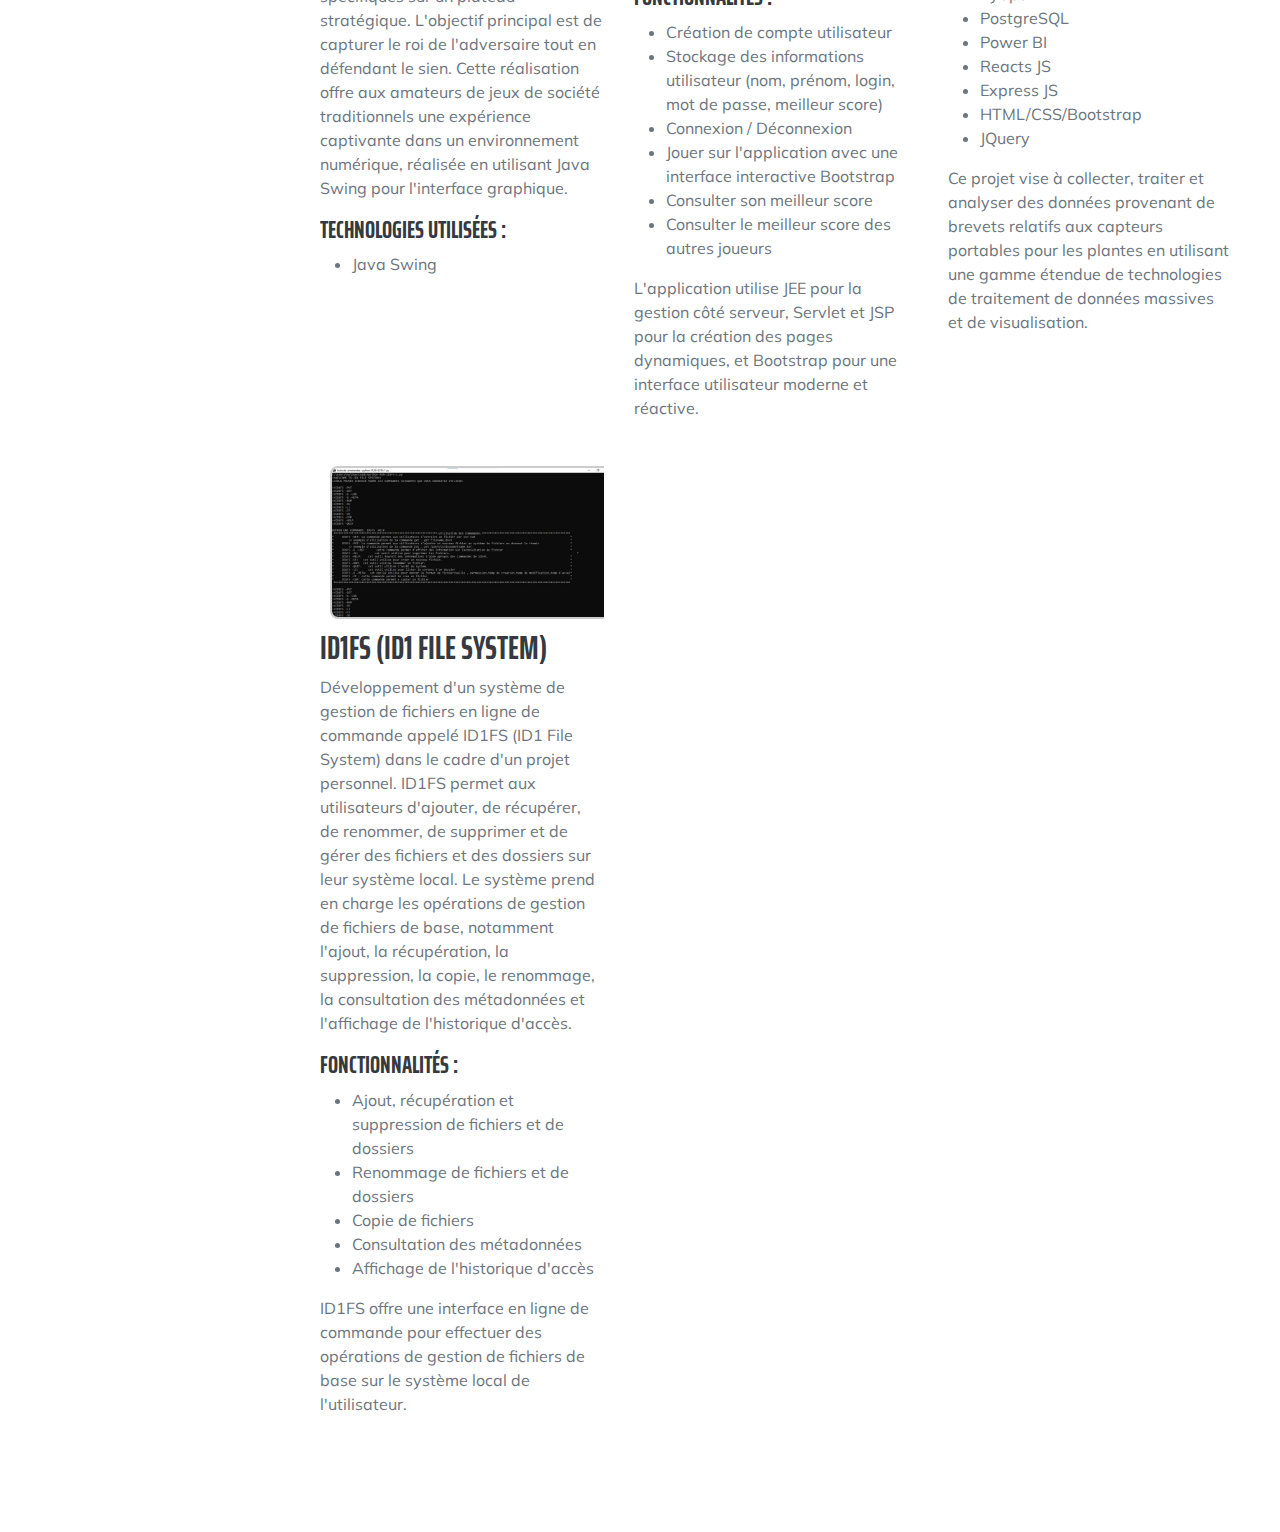
==== commit a0b4a52b: "Update index.html" ====
--- a/index.html
+++ b/index.html
@@ -77,6 +77,7 @@
 <p class="lead mb-5">
     Je suis à la recherche d'un <strong>contrat d'apprentissage</strong> ou d'un <strong>stage PFE</strong> dès que possible, avec une disponibilité de <strong>3 jours</strong> par semaine. Je suis mobile en <strong>France</strong> et au <strong>Maroc</strong>. Vous pouvez me contacter au : <strong>+33 7 51 50 18 16</strong>.
 </p>
+        <details>
 
                         <summary>Lettre de recommandation de M. Dimitri et CV</summary>
                         <br>
